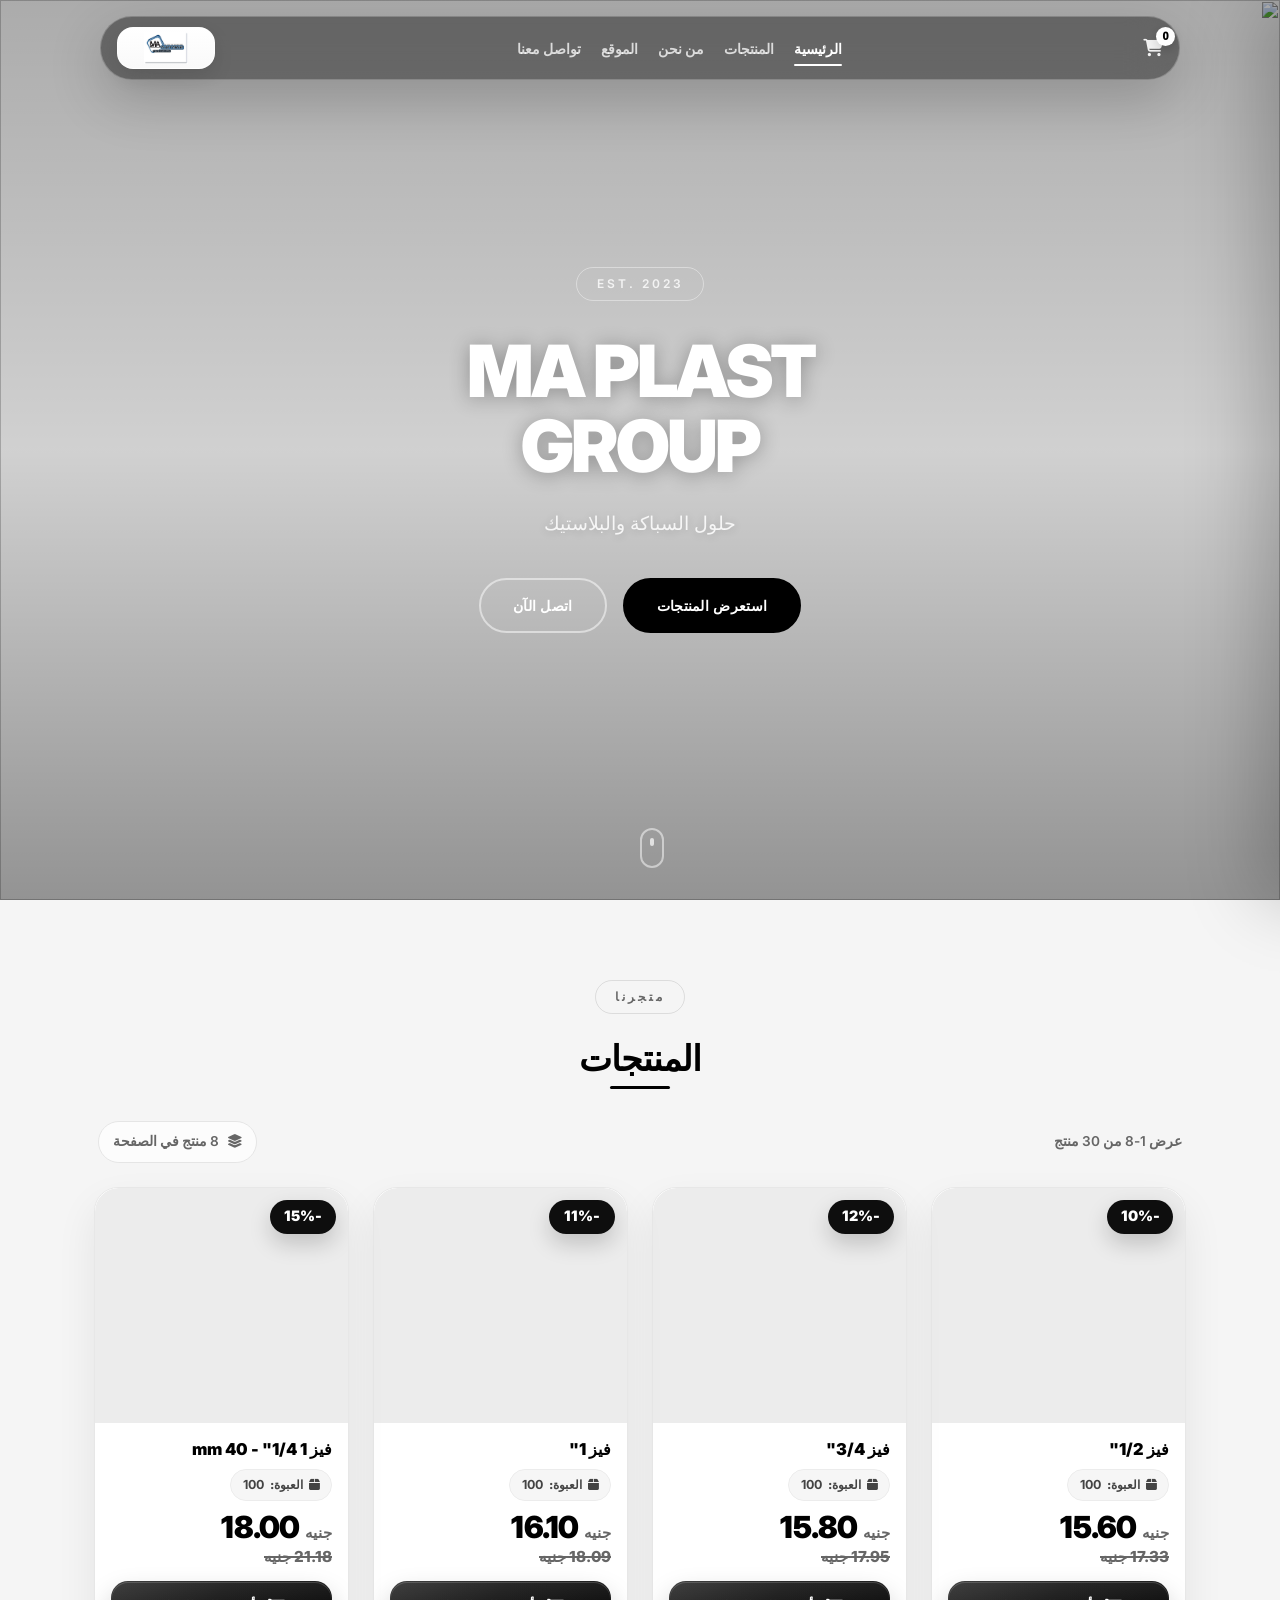
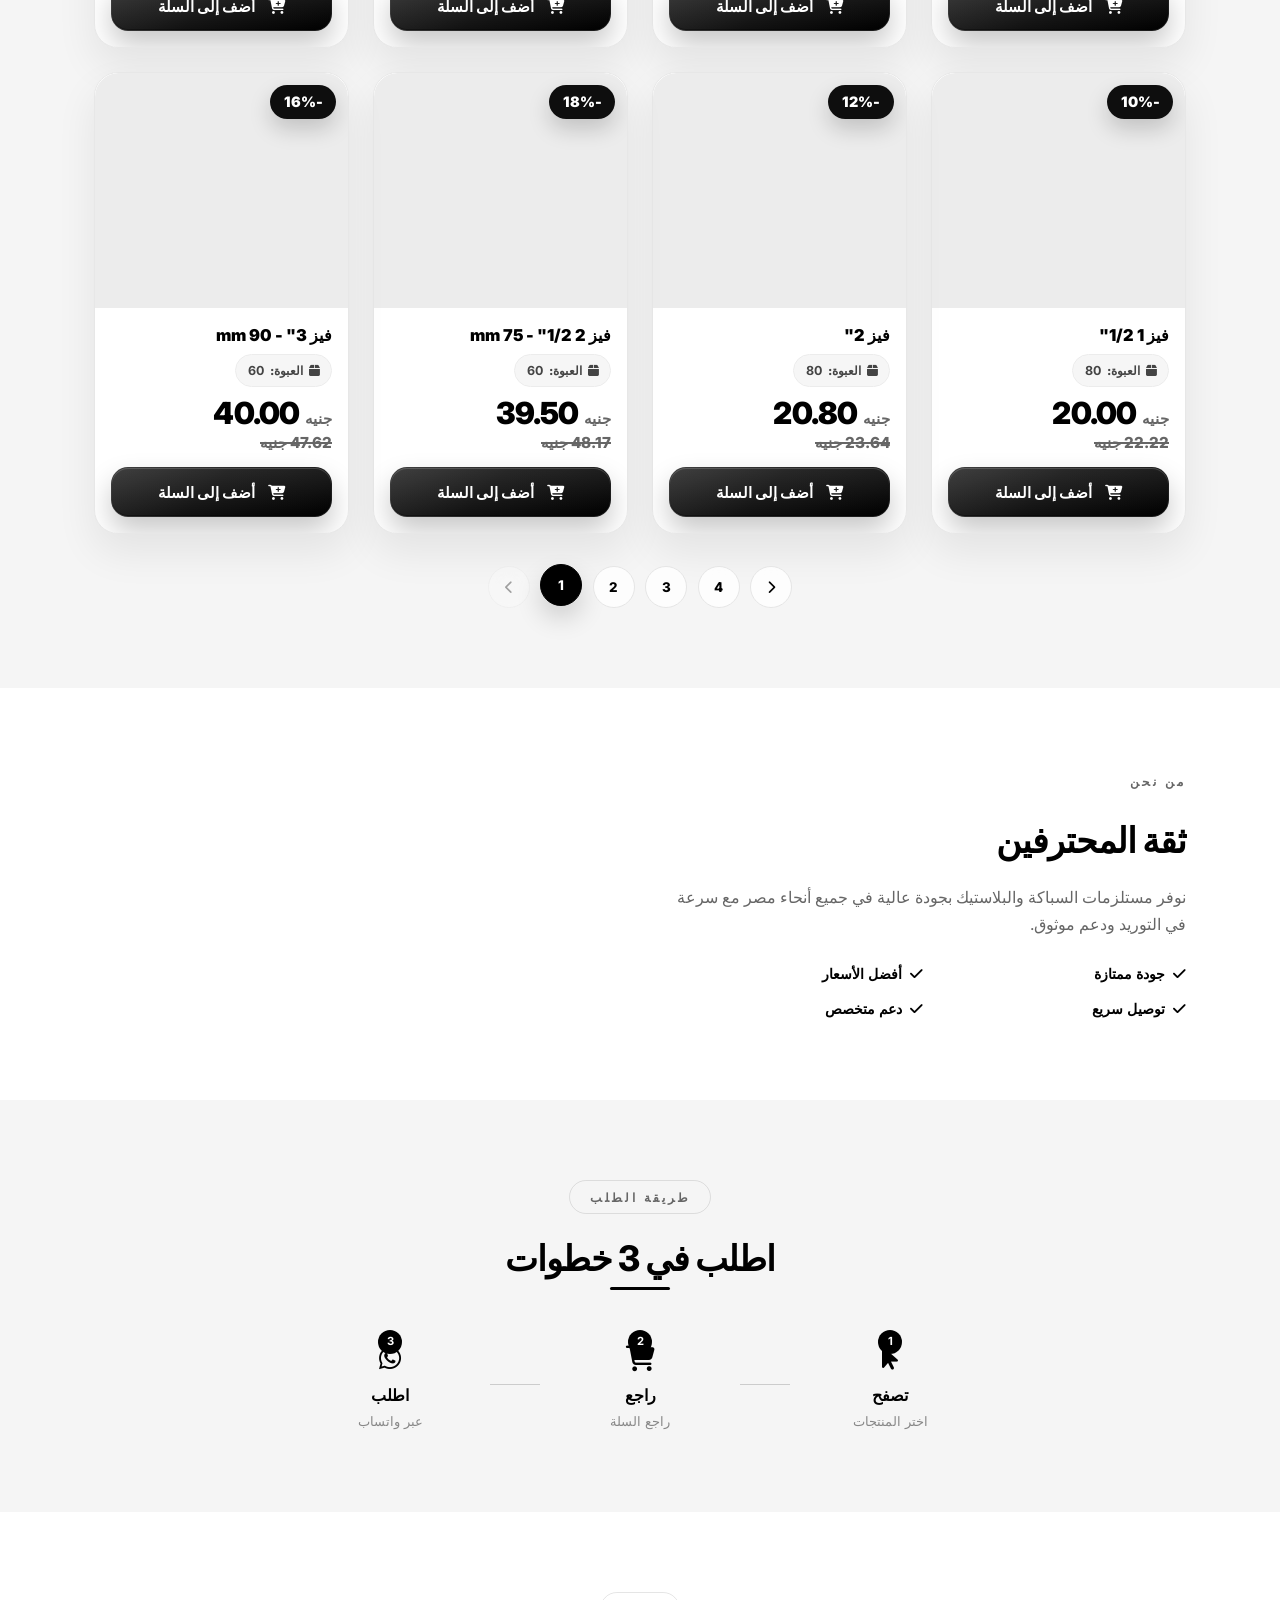
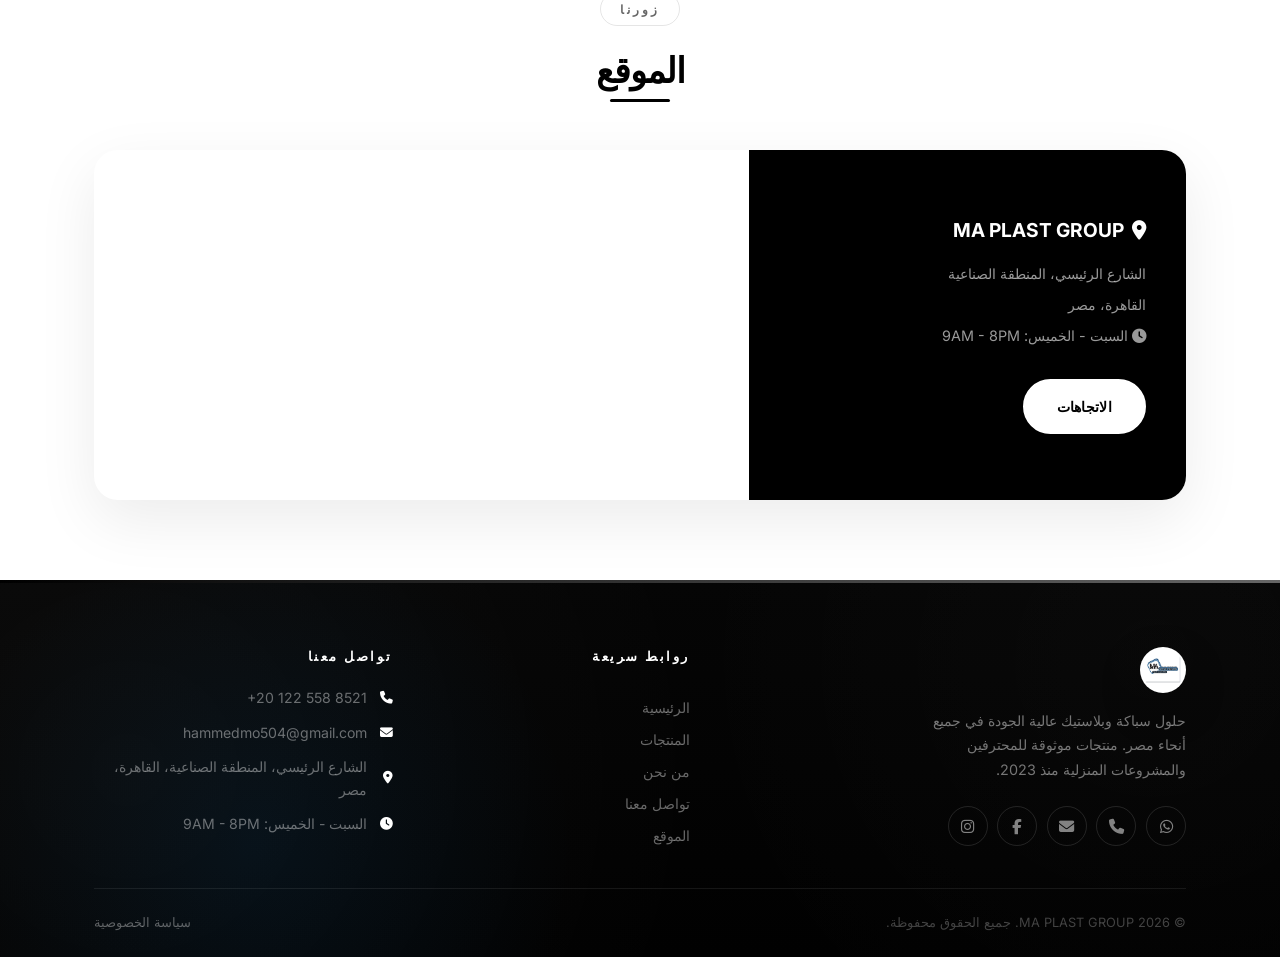
==== index.html @ 8483ed68 "Add files via upload" ====
<!DOCTYPE html>
<html lang="ar" dir="rtl">
<head>
    <meta charset="UTF-8">
    <meta name="viewport" content="width=device-width, initial-scale=1.0">
    <title>MA PLAST GROUP</title>
    <link rel="stylesheet" href="style.css">
    <link rel="manifest" href="manifest.json">
    <meta name="theme-color" content="#000000">
    <meta name="description" content="متجر MA PLAST GROUP لمستلزمات السباكة والبلاستيك. تصفح المنتجات وأرسل طلبك عبر واتساب.">
    <link rel="apple-touch-icon" href="icon-192.png">
    <link rel="stylesheet" href="https://cdnjs.cloudflare.com/ajax/libs/font-awesome/6.4.0/css/all.min.css">
    <link href="https://fonts.googleapis.com/css2?family=Inter:wght@300;400;500;600;700;800;900&display=swap" rel="stylesheet">


    <!-- OneSignal Web Push SDK - custom pre-prompt mode -->
    <script src="https://cdn.onesignal.com/sdks/web/v16/OneSignalSDK.page.js" defer></script>
    <script>
      window.OneSignalDeferred = window.OneSignalDeferred || [];
      OneSignalDeferred.push(async function(OneSignal) {
        await OneSignal.init({
          appId: "a4aee757-dd1f-4247-8ac7-ad5eaee17ea5",
          serviceWorkerPath: "OneSignalSDKWorker.js",
          serviceWorkerUpdaterPath: "OneSignalSDKUpdaterWorker.js",
          serviceWorkerParam: { scope: "/" },
          notifyButton: { enable: false },
          autoResubscribe: true
        });
      });
    </script>

</head>
<body>
    <!-- Liquid Glass Navbar -->
    <nav class="navbar" id="navbar">
        <div class="nav-glass">
            <a href="#home" class="logo brand-logo"><span class="logo-plate"><img src="ma-plast-logo.png" alt="MA PLAST GROUP"></span></a>
            <ul class="nav-links" id="navLinks">
                <li><a href="#home" class="active">الرئيسية</a></li>
                <li><a href="index.html#products" class="">المنتجات</a></li>
                <li><a href="about.html" class="">من نحن</a></li>
                <li><a href="index.html#location" class="">الموقع</a></li>
                <li><a href="contact.html" class="">تواصل معنا</a></li>
            </ul>
            <div class="nav-actions">
                <button type="button" class="cart-toggle" onclick="openCartDirect(event)" title="السلة" aria-label="Open cart">
                    <i class="fas fa-shopping-cart"></i>
                    <span id="cartCountNav">0</span>
                </button>
                <button class="mobile-menu-btn" onclick="toggleMobileMenu()" aria-label="Open menu">
                    <i class="fas fa-bars"></i>
                </button>
            </div>
        </div>
    </nav>


    <!-- Modern Hero -->
    <section class="hero" id="home">
        <div class="hero-bg">
            <img src="https://images.unsplash.com/photo-1585704032915-c3400ca199e7?w=1920&h=1080&fit=crop" alt="">
            <div class="hero-overlay"></div>
        </div>
        <div class="hero-content">
            <span class="hero-tag">EST. 2023</span>
            <h1>MA PLAST<br>GROUP</h1>
            <p>حلول السباكة والبلاستيك</p>
            <div class="hero-buttons">
                <a href="#products" class="btn btn-primary">استعرض المنتجات</a>
                <a href="tel:+201225588521" class="btn btn-outline">اتصل الآن</a>
            </div>
        </div>
        <div class="scroll-hint">
            <div class="mouse">
                <div class="wheel"></div>
            </div>
        </div>
    </section>

    <!-- Products -->
    <section class="products" id="products">
        <div class="container">
            <div class="section-header reveal">
                <span class="label">متجرنا</span>
                <h2>المنتجات</h2>
                <div class="section-divider"></div>
            </div>
            <div class="products-toolbar reveal reveal-delay-1">
                <div class="products-count" id="productsCount">عرض المنتجات</div>
                <div class="products-per-page" id="productsPerPageText"><i class="fas fa-layer-group"></i> منتجات في الصفحة</div>
            </div>
            <div class="products-grid" id="productsGrid"></div>
            <div class="pagination" id="pagination"></div>
        </div>
    </section>

    <!-- About -->
    <section class="about" id="about">
        <div class="container">
            <div class="about-grid">
                <div class="about-text reveal-left">
                    <span class="label">من نحن</span>
                    <h2>ثقة المحترفين</h2>
                    <p>نوفر مستلزمات السباكة والبلاستيك بجودة عالية في جميع أنحاء مصر مع سرعة في التوريد ودعم موثوق.</p>
                    <div class="about-features">
                        <div><i class="fas fa-check"></i>جودة ممتازة</div>
                        <div><i class="fas fa-check"></i>أفضل الأسعار</div>
                        <div><i class="fas fa-check"></i>توصيل سريع</div>
                        <div><i class="fas fa-check"></i>دعم متخصص</div>
                    </div>
                </div>
                <div class="about-img reveal-right">
                    <img src="https://images.unsplash.com/photo-1584622650111-993a426fbf0a?w=600&h=500&fit=crop" alt="">
                </div>
            </div>
        </div>
    </section>

    <!-- Steps -->
    <section class="steps-section">
        <div class="container">
            <div class="section-header reveal">
                <span class="label">طريقة الطلب</span>
                <h2>اطلب في 3 خطوات</h2>
                <div class="section-divider"></div>
            </div>
            <div class="steps">
                <div class="step reveal reveal-delay-1">
                    <div class="step-icon">1</div>
                    <i class="fas fa-mouse-pointer"></i>
                    <h3>تصفح</h3>
                    <p>اختر المنتجات</p>
                </div>
                <div class="step-line reveal"></div>
                <div class="step reveal reveal-delay-2">
                    <div class="step-icon">2</div>
                    <i class="fas fa-shopping-cart"></i>
                    <h3>راجع</h3>
                    <p>راجع السلة</p>
                </div>
                <div class="step-line reveal"></div>
                <div class="step reveal reveal-delay-3">
                    <div class="step-icon">3</div>
                    <i class="fab fa-whatsapp"></i>
                    <h3>اطلب</h3>
                    <p>عبر واتساب</p>
                </div>
            </div>
        </div>
    </section>

    <!-- Location -->
    <section class="location" id="location">
        <div class="container">
            <div class="section-header reveal">
                <span class="label">زورنا</span>
                <h2>الموقع</h2>
                <div class="section-divider"></div>
            </div>
            <div class="location-box reveal-scale">
                <div class="loc-info">
                    <h3><i class="fas fa-map-marker-alt"></i> MA PLAST GROUP</h3>
                    <p>الشارع الرئيسي، المنطقة الصناعية</p>
                    <p>القاهرة، مصر</p>
                    <p><i class="fas fa-clock"></i> السبت - الخميس: 9AM - 8PM</p>
                    <a href="https://www.google.com/maps/search/?api=1&query=Cairo+Egypt" target="_blank" class="btn btn-primary">الاتجاهات</a>
                </div>
                <div class="loc-map">
                    <iframe src="https://www.google.com/maps/embed?pb=!1m18!1m12!1m3!1d3456.0!2d31.2357!3d30.0444!2m3!1f0!2f0!3f0!3m2!1i1024!2i768!4f13.1!3m3!1m2!1s0x0%3A0x0!2zMzDCsDAyJzQwLjAiTiAzMcKwMTQnMDguNSJF!5e0!3m2!1sen!2seg!4v1" width="100%" height="100%" style="border:0;" allowfullscreen="" loading="lazy"></iframe>
                </div>
            </div>
        </div>
    </section>
<!-- Enhanced Footer -->
    <footer class="footer">
        <div class="footer-animated-line"></div>
        <div class="container">
            <div class="footer-grid">
                <div class="footer-brand reveal">
                    <a href="#home" class="logo brand-logo"><span class="logo-plate"><img src="ma-plast-logo.png" alt="MA PLAST GROUP"></span></a>
                    <p>حلول سباكة وبلاستيك عالية الجودة في جميع أنحاء مصر. منتجات موثوقة للمحترفين والمشروعات المنزلية منذ 2023.</p>
                    <div class="footer-social">
                        <a href="https://wa.me/201225588521" target="_blank" aria-label="WhatsApp"><i class="fab fa-whatsapp"></i></a>
                        <a href="tel:+201225588521" aria-label="Phone"><i class="fas fa-phone"></i></a>
                        <a href="mailto:hammedmo504@gmail.com" aria-label="Email"><i class="fas fa-envelope"></i></a>
                        <a href="https://www.facebook.com/maplastgroup" target="_blank" aria-label="Facebook"><i class="fab fa-facebook-f"></i></a>
                        <a href="https://www.instagram.com/maplastgroup" target="_blank" aria-label="Instagram"><i class="fab fa-instagram"></i></a>
                    </div>
</div>
                <div class="footer-links reveal reveal-delay-1">
                    <h4>روابط سريعة</h4>
                    <a href="#home">الرئيسية</a>
                    <a href="#products">المنتجات</a>
                    <a href="about.html">من نحن</a>
                    <a href="contact.html">تواصل معنا</a>
                    <a href="#location">الموقع</a>
                </div>
                <div class="footer-contact reveal reveal-delay-2">
                    <h4>تواصل معنا</h4>
                    <p><i class="fas fa-phone"></i> +20 122 558 8521</p>
                    <p><i class="fas fa-envelope"></i> hammedmo504@gmail.com</p>
                    <p><i class="fas fa-map-marker-alt"></i> الشارع الرئيسي، المنطقة الصناعية، القاهرة، مصر</p>
                    <p><i class="fas fa-clock"></i> السبت - الخميس: 9AM - 8PM</p>
                </div>
            </div>
            <div class="footer-bottom">
                <div class="footer-bottom-links">
                    <p>&copy; 2026 MA PLAST GROUP. جميع الحقوق محفوظة.</p>
                    <a href="privacy.html">سياسة الخصوصية</a>
                </div>
            </div>
        </div>
    </footer>

    <!-- Cart -->
    <aside class="cart-sidebar" id="cartSidebar">
        <div class="cart-header">
            <h3><i class="fas fa-shopping-cart"></i> السلة</h3>
            <button class="close-cart" onclick="toggleCart()"><i class="fas fa-times"></i></button>
        </div>
        <div class="cart-items" id="cartItems">
            <div class="cart-empty">
                <i class="fas fa-shopping-basket"></i>
                <p>السلة فارغة</p>
                <a href="#products" class="btn btn-primary btn-sm" onclick="toggleCart()">ابدأ التسوق</a>
            </div>
        </div>
        <div class="cart-footer">
            <div class="cart-total"><span>الإجمالي</span><span id="totalPrice">0.00 جنيه</span></div>
            <button class="btn btn-whatsapp" onclick="sendWhatsAppOrder()" id="whatsappBtn" disabled>
                <i class="fab fa-whatsapp"></i> إرسال الطلب
            </button>
        </div>
    </aside>

    <div class="cart-overlay" id="cartOverlay" onclick="toggleCart()"></div>
    <div class="mobile-overlay" id="mobileOverlay" onclick="toggleMobileMenu()"></div>
    <div class="toast" id="toast"><i class="fas fa-check-circle"></i><span id="toastMessage">تمت الإضافة!</span></div>

    <script src="script.js"></script>
    <button id="installAppBtn" class="install-app-btn" style="display:none;">
        <i class="fas fa-download"></i> تثبيت التطبيق
    </button>

    <script>
        if ('serviceWorker' in navigator) {
            window.addEventListener('load', () => {
                navigator.serviceWorker.register('service-worker.js');
            });
        }

        let deferredInstallPrompt;
        const installAppBtn = document.getElementById('installAppBtn');

        window.addEventListener('beforeinstallprompt', (event) => {
            event.preventDefault();
            deferredInstallPrompt = event;
            installAppBtn.style.display = 'inline-flex';
        });

        installAppBtn.addEventListener('click', async () => {
            if (!deferredInstallPrompt) return;
            deferredInstallPrompt.prompt();
            await deferredInstallPrompt.userChoice;
            deferredInstallPrompt = null;
            installAppBtn.style.display = 'none';
        });
    </script>
    <iframe name="newsletterFrame" id="newsletterFrame" style="display:none;"></iframe>
</body>
</html>
---- style.css ----
/* ===== Font ===== */
@import url('https://fonts.googleapis.com/css2?family=Inter:wght@300;400;500;600;700;800;900&display=swap');

/* ===== Reset ===== */
* { margin: 0; padding: 0; box-sizing: border-box; }
html { scroll-behavior: smooth; }

body {
    font-family: 'Inter', sans-serif;
    background: #f5f5f5;
    color: #111;
    line-height: 1.6;
    overflow-x: hidden;
}

a { text-decoration: none; color: inherit; }
img { max-width: 100%; display: block; }

.container {
    max-width: 1140px;
    margin: 0 auto;
    padding: 0 1.5rem;
}

/* ===== Buttons - 40px radius ===== */
.btn {
    display: inline-flex;
    align-items: center;
    justify-content: center;
    gap: 0.5rem;
    padding: 0.875rem 2rem;
    border-radius: 40px;
    font-weight: 600;
    font-size: 0.9rem;
    cursor: pointer;
    transition: all 0.3s cubic-bezier(0.4, 0, 0.2, 1);
    border: 2px solid transparent;
    font-family: 'Inter', sans-serif;
    letter-spacing: 0.3px;
}

.btn-primary {
    background: #000;
    color: #fff;
    border-color: #000;
}
.btn-primary:hover {
    background: transparent;
    color: #000;
    transform: translateY(-3px);
    box-shadow: 0 10px 30px rgba(0,0,0,0.15);
}

.btn-outline {
    background: transparent;
    color: #fff;
    border-color: rgba(255,255,255,0.5);
}
.btn-outline:hover {
    background: #fff;
    color: #000;
    border-color: #fff;
    transform: translateY(-3px);
    box-shadow: 0 10px 30px rgba(0,0,0,0.15);
}

.btn-whatsapp {
    background: #000;
    color: #fff;
    border-color: #000;
}
.btn-whatsapp:hover {
    background: transparent;
    color: #000;
    transform: translateY(-3px);
    box-shadow: 0 10px 30px rgba(0,0,0,0.15);
}

.btn-sm { padding: 0.6rem 1.5rem; font-size: 0.85rem; }

/* ===== Section Header ===== */
.section-header {
    text-align: center;
    margin-bottom: 3rem;
}

.label {
    display: inline-block;
    color: #666;
    font-size: 0.75rem;
    font-weight: 700;
    text-transform: uppercase;
    letter-spacing: 3px;
    margin-bottom: 0.75rem;
}

.section-header h2 {
    font-size: 2.2rem;
    font-weight: 800;
    color: #000;
    letter-spacing: -1px;
}

/* ===== Liquid Glass Navbar ===== */
.navbar {
    position: fixed;
    top: 1rem;
    left: 50%;
    transform: translateX(-50%);
    z-index: 1000;
    width: auto;
    min-width: 320px;
}

.nav-glass {
    display: flex;
    align-items: center;
    justify-content: space-between;
    gap: 2rem;
    padding: 0.75rem 1.5rem;
    background: rgba(255, 255, 255, 0.08);
    backdrop-filter: blur(20px) saturate(180%);
    -webkit-backdrop-filter: blur(20px) saturate(180%);
    border: 1px solid rgba(255, 255, 255, 0.15);
    border-radius: 50px;
    box-shadow: 0 4px 30px rgba(0, 0, 0, 0.1);
    transition: all 0.3s ease;
}

.navbar.scrolled .nav-glass {
    background: rgba(255, 255, 255, 0.85);
    backdrop-filter: blur(20px) saturate(180%);
    border-color: rgba(0, 0, 0, 0.08);
    box-shadow: 0 4px 30px rgba(0, 0, 0, 0.08);
}

.navbar.scrolled .logo,
.navbar.scrolled .nav-links a,
.navbar.scrolled .cart-toggle,
.navbar.scrolled .mobile-menu-btn {
    color: #000;
}

.navbar.scrolled .cart-count {
    background: #000;
    color: #fff;
}

.logo {
    display: flex;
    align-items: center;
    gap: 0.6rem;
    font-size: 0.95rem;
    font-weight: 800;
    color: #fff;
    white-space: nowrap;
    transition: color 0.3s;
}

.logo i {
    font-size: 1.1rem;
    transition: color 0.3s;
}

.nav-links {
    display: flex;
    gap: 1.5rem;
    list-style: none;
}

.nav-links a {
    color: rgba(255,255,255,0.7);
    font-size: 0.82rem;
    font-weight: 500;
    transition: all 0.2s;
    position: relative;
    white-space: nowrap;
}

.nav-links a:hover,
.nav-links a.active {
    color: #fff;
}

.navbar.scrolled .nav-links a {
    color: rgba(0,0,0,0.6);
}

.navbar.scrolled .nav-links a:hover,
.navbar.scrolled .nav-links a.active {
    color: #000;
}

.nav-actions {
    display: flex;
    align-items: center;
    gap: 1rem;
}

.cart-toggle {
    position: relative;
    cursor: pointer;
    color: #fff;
    font-size: 1rem;
    transition: all 0.2s;
}

.cart-toggle:hover {
    transform: scale(1.1);
}

.cart-count {
    position: absolute;
    top: -6px; right: -8px;
    background: #fff;
    color: #000;
    font-size: 0.6rem;
    font-weight: 800;
    width: 17px; height: 17px;
    border-radius: 50%;
    display: flex;
    align-items: center;
    justify-content: center;
}

.navbar.scrolled .cart-count {
    background: #000;
    color: #fff;
}

.mobile-menu-btn {
    display: none;
    background: none;
    border: none;
    color: #fff;
    font-size: 1.1rem;
    cursor: pointer;
    transition: color 0.3s;
}

/* ===== Hero - Normal Colors ===== */
.hero {
    position: relative;
    min-height: 100vh;
    display: flex;
    align-items: center;
    justify-content: center;
    text-align: center;
    overflow: hidden;
}

.hero-bg {
    position: absolute;
    top: 0; left: 0;
    width: 100%; height: 100%;
    z-index: 0;
}

.hero-bg img {
    width: 100%; height: 100%;
    object-fit: cover;
    animation: slowZoom 25s ease-in-out infinite alternate;
}

@keyframes slowZoom {
    0% { transform: scale(1); }
    100% { transform: scale(1.1); }
}

.hero-overlay {
    position: absolute;
    top: 0; left: 0;
    width: 100%; height: 100%;
    background: linear-gradient(to bottom, rgba(0,0,0,0.3) 0%, rgba(0,0,0,0.15) 50%, rgba(0,0,0,0.4) 100%);
    z-index: 1;
}

.hero-content {
    position: relative;
    z-index: 2;
    max-width: 700px;
    padding: 0 1.5rem;
    animation: fadeUp 1.2s ease;
}

@keyframes fadeUp {
    from { opacity: 0; transform: translateY(40px); }
    to { opacity: 1; transform: translateY(0); }
}

.hero-tag {
    display: inline-block;
    border: 1px solid rgba(255,255,255,0.4);
    color: rgba(255,255,255,0.8);
    padding: 0.4rem 1.2rem;
    border-radius: 40px;
    font-size: 0.75rem;
    font-weight: 600;
    letter-spacing: 3px;
    text-transform: uppercase;
    margin-bottom: 2rem;
    animation: fadeUp 1.2s ease 0.2s both;
}

.hero h1 {
    font-size: 4.5rem;
    font-weight: 900;
    line-height: 1.05;
    margin-bottom: 1.5rem;
    letter-spacing: -3px;
    color: #fff;
    animation: fadeUp 1.2s ease 0.4s both;
    text-shadow: 0 2px 20px rgba(0,0,0,0.3);
}

.hero p {
    font-size: 1.2rem;
    color: rgba(255,255,255,0.85);
    margin-bottom: 2.5rem;
    font-weight: 400;
    animation: fadeUp 1.2s ease 0.6s both;
    text-shadow: 0 1px 10px rgba(0,0,0,0.2);
}

.hero-buttons {
    display: flex;
    gap: 1rem;
    justify-content: center;
    flex-wrap: wrap;
    animation: fadeUp 1.2s ease 0.8s both;
}

/* Scroll hint */
.scroll-hint {
    position: absolute;
    bottom: 2rem;
    left: 50%;
    transform: translateX(-50%);
    z-index: 2;
    animation: fadeUp 1.2s ease 1s both;
}

.mouse {
    width: 24px;
    height: 40px;
    border: 2px solid rgba(255,255,255,0.5);
    border-radius: 12px;
    position: relative;
}

.wheel {
    width: 4px;
    height: 8px;
    background: rgba(255,255,255,0.7);
    border-radius: 2px;
    position: absolute;
    top: 8px;
    left: 50%;
    transform: translateX(-50%);
    animation: scrollWheel 2s ease infinite;
}

@keyframes scrollWheel {
    0% { top: 8px; opacity: 1; }
    100% { top: 20px; opacity: 0; }
}

/* ===== Products ===== */
.products {
    padding: 5rem 0;
    background: #f5f5f5;
}

.products-grid {
    display: grid;
    grid-template-columns: repeat(4, 1fr);
    gap: 1.5rem;
}

.product-card {
    background: #fff;
    border-radius: 20px;
    overflow: hidden;
    border: 1px solid #e5e5e5;
    transition: all 0.4s cubic-bezier(0.4, 0, 0.2, 1);
}

.product-card:hover {
    transform: translateY(-8px);
    box-shadow: 0 20px 50px rgba(0,0,0,0.1);
    border-color: #000;
}

.product-card:hover .product-image img {
    transform: scale(1.08);
}

.product-image {
    height: 180px;
    overflow: hidden;
    background: #eee;
}

.product-image img {
    width: 100%; height: 100%;
    object-fit: cover;
    transition: transform 0.6s ease;
}

.product-info {
    padding: 1.25rem;
}

.product-name {
    font-size: 0.9rem;
    font-weight: 700;
    color: #000;
    margin-bottom: 0.3rem;
}

.product-price {
    font-size: 1.1rem;
    font-weight: 800;
    color: #000;
    margin-bottom: 1rem;
}

.add-to-cart {
    width: 100%;
    background: #000;
    color: #fff;
    border: 2px solid #000;
    padding: 0.7rem;
    border-radius: 40px;
    font-size: 0.85rem;
    font-weight: 600;
    cursor: pointer;
    transition: all 0.3s ease;
    display: flex;
    align-items: center;
    justify-content: center;
    gap: 0.4rem;
    font-family: 'Inter', sans-serif;
}

.add-to-cart:hover {
    background: transparent;
    color: #000;
    transform: scale(1.02);
}


/* ===== Products Toolbar & Pagination ===== */
.products-toolbar {
    display: flex;
    align-items: center;
    justify-content: space-between;
    gap: 1rem;
    margin: -1rem 0 1.5rem;
    padding: 0 0.25rem;
}

.products-count,
.products-per-page {
    font-size: 0.85rem;
    color: #666;
    font-weight: 600;
}

.products-per-page {
    display: inline-flex;
    align-items: center;
    gap: 0.45rem;
    background: rgba(255,255,255,0.7);
    border: 1px solid #e5e5e5;
    border-radius: 40px;
    padding: 0.55rem 0.9rem;
    backdrop-filter: blur(14px);
    -webkit-backdrop-filter: blur(14px);
}

.pagination {
    display: flex;
    align-items: center;
    justify-content: center;
    gap: 0.45rem;
    margin-top: 2rem;
    flex-wrap: wrap;
}

.page-btn {
    min-width: 42px;
    height: 42px;
    padding: 0 0.85rem;
    border-radius: 40px;
    border: 1px solid #e5e5e5;
    background: rgba(255,255,255,0.78);
    color: #000;
    font-family: 'Inter', sans-serif;
    font-weight: 800;
    cursor: pointer;
    transition: all 0.25s ease;
    backdrop-filter: blur(14px);
    -webkit-backdrop-filter: blur(14px);
}

.page-btn:hover:not(:disabled),
.page-btn.active {
    background: #000;
    color: #fff;
    border-color: #000;
    transform: translateY(-2px);
    box-shadow: 0 8px 24px rgba(0,0,0,0.12);
}

.page-btn:disabled {
    opacity: 0.35;
    cursor: not-allowed;
}

.page-dots {
    color: #888;
    font-weight: 800;
    padding: 0 0.2rem;
}

/* ===== About ===== */
.about {
    padding: 5rem 0;
    background: #fff;
}

.about-grid {
    display: grid;
    grid-template-columns: 1fr 1fr;
    gap: 4rem;
    align-items: center;
}

.about-text h2 {
    font-size: 2.2rem;
    font-weight: 800;
    color: #000;
    margin: 0.5rem 0 1rem;
    letter-spacing: -1px;
}

.about-text > p {
    color: #666;
    margin-bottom: 1.5rem;
    line-height: 1.7;
}

.about-features {
    display: grid;
    grid-template-columns: 1fr 1fr;
    gap: 0.75rem;
}

.about-features div {
    display: flex;
    align-items: center;
    gap: 0.5rem;
    font-size: 0.9rem;
    font-weight: 600;
    color: #000;
}

.about-features i {
    color: #000;
    font-size: 0.9rem;
}

.about-img {
    border-radius: 24px;
    overflow: hidden;
    box-shadow: 0 30px 60px rgba(0,0,0,0.12);
}

.about-img img {
    width: 100%;
    transition: transform 0.5s ease;
}

.about-img:hover img {
    transform: scale(1.03);
}

/* ===== Steps ===== */
.steps-section {
    padding: 5rem 0;
    background: #f5f5f5;
}

.steps {
    display: flex;
    align-items: center;
    justify-content: center;
    gap: 0;
    max-width: 700px;
    margin: 0 auto;
}

.step {
    text-align: center;
    flex: 1;
    position: relative;
}

.step-icon {
    position: absolute;
    top: -8px;
    left: 50%;
    transform: translateX(-50%);
    width: 24px; height: 24px;
    background: #000;
    color: #fff;
    border-radius: 50%;
    display: flex;
    align-items: center;
    justify-content: center;
    font-size: 0.7rem;
    font-weight: 700;
}

.step > i {
    font-size: 1.6rem;
    color: #000;
    margin: 0.5rem 0 0.75rem;
    display: block;
}

.step h3 {
    font-size: 1rem;
    font-weight: 700;
    color: #000;
    margin-bottom: 0.2rem;
}

.step p {
    font-size: 0.8rem;
    color: #888;
}

.step-line {
    width: 50px;
    height: 1px;
    background: #ccc;
    flex-shrink: 0;
}

/* ===== Location ===== */
.location {
    padding: 5rem 0;
    background: #fff;
}

.location-box {
    display: grid;
    grid-template-columns: 1fr 1.5fr;
    gap: 0;
    border-radius: 24px;
    overflow: hidden;
    box-shadow: 0 20px 60px rgba(0,0,0,0.08);
}

.loc-info {
    background: #000;
    color: #fff;
    padding: 2.5rem;
    display: flex;
    flex-direction: column;
    justify-content: center;
}

.loc-info h3 {
    font-size: 1.2rem;
    font-weight: 700;
    margin-bottom: 1rem;
    display: flex;
    align-items: center;
    gap: 0.5rem;
}

.loc-info h3 i {
    color: #fff;
}

.loc-info p {
    color: rgba(255,255,255,0.6);
    margin-bottom: 0.5rem;
    font-size: 0.9rem;
}

.loc-info .btn {
    margin-top: 1.5rem;
    align-self: flex-start;
    background: #fff;
    color: #000;
    border-color: #fff;
}

.loc-info .btn:hover {
    background: transparent;
    color: #fff;
}

.loc-map {
    min-height: 350px;
}

.loc-map iframe {
    width: 100%; height: 100%;
    min-height: 350px;
    border: none;
    display: block;
}

/* ===== Enhanced Contact ===== */
.contact {
    padding: 5rem 0;
    background: #f5f5f5;
}

.contact-grid {
    display: grid;
    grid-template-columns: 1.2fr 1fr;
    gap: 2rem;
    align-items: stretch;
}

/* Contact Info Card */
.contact-info-card {
    background: #fff;
    border-radius: 24px;
    padding: 2.5rem;
    border: 1px solid #e5e5e5;
}

.contact-info-card h3 {
    font-size: 1.4rem;
    font-weight: 800;
    color: #000;
    margin-bottom: 0.5rem;
}

.contact-info-card > p {
    color: #666;
    font-size: 0.95rem;
    margin-bottom: 2rem;
}

.contact-details {
    display: flex;
    flex-direction: column;
    gap: 0.75rem;
}

.contact-detail {
    display: flex;
    align-items: center;
    gap: 1rem;
    padding: 1rem 1.25rem;
    background: #f5f5f5;
    border-radius: 16px;
    border: 1px solid transparent;
    transition: all 0.25s ease;
}

.contact-detail:hover {
    border-color: #000;
    background: #fff;
    transform: translateX(4px);
    box-shadow: 0 4px 15px rgba(0,0,0,0.05);
}

.cd-icon {
    width: 44px; height: 44px;
    background: #000;
    border-radius: 12px;
    display: flex;
    align-items: center;
    justify-content: center;
    color: #fff;
    font-size: 1rem;
    flex-shrink: 0;
}

.cd-text {
    display: flex;
    flex-direction: column;
}

.cd-label {
    font-size: 0.75rem;
    color: #888;
    font-weight: 500;
    text-transform: uppercase;
    letter-spacing: 1px;
}

.cd-value {
    font-size: 0.95rem;
    color: #000;
    font-weight: 600;
}

/* Action Cards */
.contact-action-cards {
    display: flex;
    flex-direction: column;
    gap: 1rem;
}

.action-card {
    background: #fff;
    border-radius: 24px;
    padding: 2rem;
    border: 1px solid #e5e5e5;
    text-align: center;
    transition: all 0.3s ease;
    flex: 1;
    display: flex;
    flex-direction: column;
    align-items: center;
    justify-content: center;
}

.action-card:hover {
    border-color: #000;
    transform: translateY(-4px);
    box-shadow: 0 12px 30px rgba(0,0,0,0.08);
}

.ac-icon {
    width: 56px; height: 56px;
    background: #000;
    border-radius: 16px;
    display: flex;
    align-items: center;
    justify-content: center;
    color: #fff;
    font-size: 1.5rem;
    margin-bottom: 1rem;
}

.whatsapp-card .ac-icon {
    background: #25d366;
}

.call-card .ac-icon {
    background: #000;
}

.action-card h4 {
    font-size: 1.1rem;
    font-weight: 700;
    color: #000;
    margin-bottom: 0.4rem;
}

.action-card p {
    color: #888;
    font-size: 0.85rem;
    margin-bottom: 1.25rem;
}

.action-card .btn {
    width: 100%;
}


/* ===== Standalone Pages ===== */
.page-hero {
    min-height: 48vh;
    display: flex;
    align-items: center;
    justify-content: center;
    text-align: center;
    color: #fff;
    background: #000;
    position: relative;
    overflow: hidden;
}

.page-hero::before {
    content: '';
    position: absolute;
    inset: 0;
    background: radial-gradient(circle at 25% 25%, rgba(255,255,255,0.14), transparent 35%),
                radial-gradient(circle at 80% 70%, rgba(255,255,255,0.08), transparent 35%);
}

.page-hero-content {
    position: relative;
    z-index: 1;
    max-width: 760px;
    padding: 8rem 1.5rem 3rem;
}

.page-hero h1 {
    font-size: 3.4rem;
    font-weight: 900;
    letter-spacing: -2px;
    margin-bottom: 1rem;
}

.page-hero p {
    color: rgba(255,255,255,0.68);
    font-size: 1.05rem;
}

.page-section {
    padding: 5rem 0;
}

.about-page-grid,
.contact-page-grid {
    display: grid;
    grid-template-columns: 1fr 1fr;
    gap: 2rem;
    align-items: stretch;
}

.page-card {
    background: #fff;
    border: 1px solid #e5e5e5;
    border-radius: 28px;
    padding: 2.5rem;
    box-shadow: 0 20px 60px rgba(0,0,0,0.05);
}

.page-card h2,
.page-card h3 {
    color: #000;
    margin-bottom: 1rem;
    letter-spacing: -0.5px;
}

.page-card p {
    color: #666;
    margin-bottom: 1rem;
}

.page-list {
    display: grid;
    gap: 0.8rem;
    margin-top: 1.2rem;
}

.page-list div,
.page-list a {
    display: flex;
    align-items: center;
    gap: 0.75rem;
    background: #f5f5f5;
    border: 1px solid #eee;
    border-radius: 16px;
    padding: 1rem;
    font-weight: 700;
    color: #000;
}

.page-list i {
    width: 38px;
    height: 38px;
    border-radius: 12px;
    background: #000;
    color: #fff;
    display: inline-flex;
    align-items: center;
    justify-content: center;
    flex-shrink: 0;
}

.page-image {
    min-height: 100%;
    border-radius: 28px;
    overflow: hidden;
    box-shadow: 0 20px 60px rgba(0,0,0,0.12);
}

.page-image img {
    width: 100%;
    height: 100%;
    object-fit: cover;
}

@media (max-width: 768px) {
    .page-hero h1 { font-size: 2.4rem; }
    .about-page-grid,
    .contact-page-grid { grid-template-columns: 1fr; }
    .page-card { padding: 1.5rem; }
}

/* ============================================================
   ENHANCED FOOTER WITH ANIMATED LINE
   ============================================================ */

/* ===== Animated Gradient Line ===== */
.footer-animated-line {
    position: relative;
    width: 100%;
    height: 3px;
    overflow: hidden;
    background: linear-gradient(90deg, #000, #333, #666, #999, #666, #333, #000);
    background-size: 300% 100%;
    animation: gradientFlow 4s ease infinite;
}

@keyframes gradientFlow {
    0% { background-position: 0% 50%; }
    50% { background-position: 100% 50%; }
    100% { background-position: 0% 50%; }
}

/* Secondary shimmer effect overlay */
.footer-animated-line::after {
    content: '';
    position: absolute;
    top: 0;
    left: -100%;
    width: 50%;
    height: 100%;
    background: linear-gradient(90deg, transparent, rgba(255,255,255,0.6), transparent);
    animation: shimmerSlide 3s ease-in-out infinite;
}

@keyframes shimmerSlide {
    0% { left: -50%; }
    100% { left: 150%; }
}

/* ===== Enhanced Footer ===== */
.footer {
    background: #000;
    color: #fff;
    padding: 0 0 0;
    position: relative;
    overflow: hidden;
}

/* Subtle background pattern */
.footer::before {
    content: '';
    position: absolute;
    inset: 3px 0 0;
    background:
        radial-gradient(circle at 10% 50%, rgba(255,255,255,0.03) 0%, transparent 50%),
        radial-gradient(circle at 90% 20%, rgba(255,255,255,0.02) 0%, transparent 40%);
    pointer-events: none;
}

.footer-grid {
    display: grid;
    grid-template-columns: 2fr 1fr 1.5fr;
    gap: 3rem;
    padding: 4rem 0 2.5rem;
    position: relative;
    z-index: 1;
}

/* Brand column */
.footer-brand .logo {
    color: #fff;
    margin-bottom: 1rem;
    font-size: 1.1rem;
}

.footer-brand p {
    color: rgba(255,255,255,0.45);
    font-size: 0.9rem;
    line-height: 1.7;
    margin-bottom: 1.5rem;
    max-width: 280px;
}

/* Social icons */
.footer-social {
    display: flex;
    gap: 0.6rem;
    margin-top: 1rem;
}

.footer-social a {
    width: 40px;
    height: 40px;
    border-radius: 50%;
    border: 1px solid rgba(255,255,255,0.12);
    display: flex;
    align-items: center;
    justify-content: center;
    color: rgba(255,255,255,0.5);
    font-size: 0.95rem;
    transition: all 0.3s ease;
    position: relative;
    overflow: hidden;
}

.footer-social a::before {
    content: '';
    position: absolute;
    inset: 0;
    background: #fff;
    border-radius: 50%;
    transform: scale(0);
    transition: transform 0.3s ease;
}

.footer-social a:hover::before {
    transform: scale(1);
}

.footer-social a:hover {
    color: #000;
    border-color: #fff;
    transform: translateY(-3px);
}

.footer-social a i {
    position: relative;
    z-index: 1;
}

/* Links column */
.footer-links h4 {
    font-size: 0.8rem;
    font-weight: 700;
    margin-bottom: 1.25rem;
    color: #fff;
    text-transform: uppercase;
    letter-spacing: 2.5px;
}

.footer-links {
    display: flex;
    flex-direction: column;
    gap: 0.6rem;
}

.footer-links a {
    color: rgba(255,255,255,0.4);
    font-size: 0.88rem;
    transition: all 0.25s ease;
    position: relative;
    padding-left: 0;
}

.footer-links a::before {
    content: '';
    position: absolute;
    left: -12px;
    top: 50%;
    transform: translateY(-50%);
    width: 0;
    height: 0;
    border-radius: 50%;
    background: #fff;
    transition: all 0.25s ease;
    opacity: 0;
}

.footer-links a:hover {
    color: #fff;
    padding-left: 14px;
}

.footer-links a:hover::before {
    left: 0;
    width: 5px;
    height: 5px;
    opacity: 1;
}

/* Contact column */
.footer-contact h4 {
    font-size: 0.8rem;
    font-weight: 700;
    margin-bottom: 1.25rem;
    color: #fff;
    text-transform: uppercase;
    letter-spacing: 2.5px;
}

.footer-contact p {
    color: rgba(255,255,255,0.4);
    font-size: 0.88rem;
    margin-bottom: 0.75rem;
    display: flex;
    align-items: center;
    gap: 0.6rem;
    transition: color 0.25s ease;
}

.footer-contact p:hover {
    color: rgba(255,255,255,0.7);
}

.footer-contact i {
    color: #fff;
    width: 16px;
    font-size: 0.8rem;
    flex-shrink: 0;
}

/* Newsletter signup in footer */
.footer-newsletter {
    margin-top: 1.25rem;
}

.footer-newsletter p {
    color: rgba(255,255,255,0.4);
    font-size: 0.8rem;
    margin-bottom: 0.6rem;
}

.footer-newsletter-form {
    display: flex;
    gap: 0.5rem;
}

.footer-newsletter-form input {
    flex: 1;
    padding: 0.6rem 1rem;
    border-radius: 40px;
    border: 1px solid rgba(255,255,255,0.15);
    background: rgba(255,255,255,0.06);
    color: #fff;
    font-family: 'Inter', sans-serif;
    font-size: 0.85rem;
    outline: none;
    transition: all 0.25s ease;
}

.footer-newsletter-form input::placeholder {
    color: rgba(255,255,255,0.3);
}

.footer-newsletter-form input:focus {
    border-color: rgba(255,255,255,0.35);
    background: rgba(255,255,255,0.1);
}

.footer-newsletter-form button {
    padding: 0.6rem 1.2rem;
    border-radius: 40px;
    border: none;
    background: #fff;
    color: #000;
    font-family: 'Inter', sans-serif;
    font-weight: 700;
    font-size: 0.8rem;
    cursor: pointer;
    transition: all 0.25s ease;
    white-space: nowrap;
}

.footer-newsletter-form button:hover {
    background: rgba(255,255,255,0.85);
    transform: scale(1.05);
}

/* Footer bottom */
.footer-bottom {
    position: relative;
    z-index: 1;
    padding: 1.5rem 0;
    border-top: 1px solid rgba(255,255,255,0.08);
}

.footer-bottom-links {
    display: flex;
    justify-content: space-between;
    align-items: center;
    flex-wrap: wrap;
    gap: 1rem;
}

.footer-bottom-links p {
    color: rgba(255,255,255,0.25);
    font-size: 0.8rem;
}

.footer-bottom-links a {
    color: rgba(255,255,255,0.35);
    font-size: 0.8rem;
    transition: color 0.2s;
}

.footer-bottom-links a:hover {
    color: #fff;
}

/* ============================================================
   NOTIFICATION SYSTEM (SHEIN-STYLE)
   ============================================================ */

/* ===== Notification Bell ===== */
.notification-toggle {
    position: relative;
    cursor: pointer;
    color: #fff;
    font-size: 1.05rem;
    transition: all 0.2s;
    background: none;
    border: none;
    padding: 0.25rem;
    display: flex;
    align-items: center;
    justify-content: center;
}

.notification-toggle:hover {
    transform: scale(1.1);
}

.notification-toggle.has-unread .notification-bell-icon {
    animation: bellSwing 2s ease-in-out infinite;
}

@keyframes bellSwing {
    0%, 100% { transform: rotate(0deg); }
    10% { transform: rotate(12deg); }
    20% { transform: rotate(-10deg); }
    30% { transform: rotate(6deg); }
    40% { transform: rotate(-4deg); }
    50% { transform: rotate(0deg); }
}

.notification-count {
    position: absolute;
    top: -4px;
    right: -6px;
    background: #ff3b30;
    color: #fff;
    font-size: 0.55rem;
    font-weight: 800;
    width: 16px;
    height: 16px;
    border-radius: 50%;
    display: flex;
    align-items: center;
    justify-content: center;
    border: 2px solid transparent;
    transition: all 0.3s ease;
}

.navbar.scrolled .notification-count {
    border-color: rgba(0,0,0,0.08);
}

/* ===== Notification Panel ===== */
.notification-panel {
    position: fixed;
    top: 5.5rem;
    right: -420px;
    width: 400px;
    max-width: calc(100vw - 2rem);
    max-height: calc(100dvh - 7rem);
    background: rgba(255, 255, 255, 0.92);
    backdrop-filter: blur(30px) saturate(180%);
    -webkit-backdrop-filter: blur(30px) saturate(180%);
    border: 1px solid rgba(0, 0, 0, 0.06);
    border-radius: 24px;
    box-shadow: 0 20px 60px rgba(0, 0, 0, 0.15);
    z-index: 999;
    transition: right 0.4s cubic-bezier(0.4, 0, 0.2, 1);
    overflow: hidden;
    display: flex;
    flex-direction: column;
}

.notification-panel.active {
    right: 1rem;
}

.notification-panel-header {
    display: flex;
    align-items: center;
    justify-content: space-between;
    padding: 1.25rem 1.5rem;
    border-bottom: 1px solid rgba(0, 0, 0, 0.06);
    flex-shrink: 0;
}

.notification-panel-header h3 {
    font-size: 1rem;
    font-weight: 700;
    color: #000;
    display: flex;
    align-items: center;
    gap: 0.5rem;
}

.notification-panel-header h3 i {
    font-size: 0.9rem;
}

.notification-panel-actions {
    display: flex;
    gap: 0.25rem;
}

.notification-panel-actions button {
    background: none;
    border: none;
    color: #888;
    font-size: 0.8rem;
    cursor: pointer;
    padding: 0.4rem 0.6rem;
    border-radius: 8px;
    transition: all 0.2s;
    font-family: 'Inter', sans-serif;
}

.notification-panel-actions button:hover {
    background: #f5f5f5;
    color: #000;
}

.notification-list {
    flex: 1;
    overflow-y: auto;
    padding: 0.5rem;
}

.notification-list::-webkit-scrollbar { width: 4px; }
.notification-list::-webkit-scrollbar-track { background: transparent; }
.notification-list::-webkit-scrollbar-thumb { background: #ddd; border-radius: 2px; }

/* Individual notification item */
.notification-item {
    display: flex;
    align-items: flex-start;
    gap: 0.875rem;
    padding: 1rem;
    border-radius: 16px;
    margin-bottom: 0.25rem;
    cursor: pointer;
    transition: all 0.2s ease;
    position: relative;
    border: 1px solid transparent;
}

.notification-item:hover {
    background: rgba(0, 0, 0, 0.03);
    border-color: rgba(0, 0, 0, 0.06);
}

.notification-item.unread {
    background: rgba(0, 122, 255, 0.04);
    border-color: rgba(0, 122, 255, 0.08);
}

.notification-item.unread:hover {
    background: rgba(0, 122, 255, 0.07);
}

.notification-item-dot {
    width: 8px;
    height: 8px;
    border-radius: 50%;
    background: #007aff;
    flex-shrink: 0;
    margin-top: 0.35rem;
}

.notification-item.read .notification-item-dot {
    background: #ddd;
}

.notification-item-icon {
    width: 40px;
    height: 40px;
    border-radius: 12px;
    display: flex;
    align-items: center;
    justify-content: center;
    flex-shrink: 0;
    font-size: 1rem;
}

.notification-item-icon.icon-promo {
    background: rgba(255, 59, 48, 0.1);
    color: #ff3b30;
}

.notification-item-icon.icon-order {
    background: rgba(52, 199, 89, 0.1);
    color: #34c759;
}

.notification-item-icon.icon-product {
    background: rgba(0, 122, 255, 0.1);
    color: #007aff;
}

.notification-item-icon.icon-cart {
    background: rgba(255, 149, 0, 0.1);
    color: #ff9500;
}

.notification-item-icon.icon-system {
    background: rgba(175, 82, 222, 0.1);
    color: #af52de;
}

.notification-item-content {
    flex: 1;
    min-width: 0;
}

.notification-item-title {
    font-size: 0.88rem;
    font-weight: 700;
    color: #000;
    margin-bottom: 0.2rem;
    line-height: 1.3;
}

.notification-item-body {
    font-size: 0.82rem;
    color: #666;
    line-height: 1.4;
    margin-bottom: 0.3rem;
    display: -webkit-box;
    -webkit-line-clamp: 2;
    -webkit-box-orient: vertical;
    overflow: hidden;
}

.notification-item-time {
    font-size: 0.72rem;
    color: #aaa;
    font-weight: 500;
}

.notification-item-delete {
    background: none;
    border: none;
    color: #ccc;
    cursor: pointer;
    padding: 0.2rem;
    font-size: 0.75rem;
    transition: color 0.2s;
    flex-shrink: 0;
    opacity: 0;
}

.notification-item:hover .notification-item-delete {
    opacity: 1;
}

.notification-item-delete:hover {
    color: #ff3b30;
}

/* Empty notification state */
.notification-empty {
    text-align: center;
    padding: 3rem 1.5rem;
}

.notification-empty i {
    font-size: 3rem;
    color: #ddd;
    margin-bottom: 1rem;
}

.notification-empty p {
    color: #999;
    font-size: 0.9rem;
    margin-bottom: 1rem;
}

.notification-empty button {
    padding: 0.6rem 1.2rem;
    border-radius: 40px;
    border: 1px solid #e5e5e5;
    background: #fff;
    color: #000;
    font-family: 'Inter', sans-serif;
    font-weight: 600;
    font-size: 0.85rem;
    cursor: pointer;
    transition: all 0.25s;
}

.notification-empty button:hover {
    border-color: #000;
    background: #000;
    color: #fff;
}

/* ===== Notification Permission Prompt ===== */
.notification-prompt {
    position: fixed;
    top: 6rem;
    left: 50%;
    transform: translateX(-50%) translateY(-20px);
    background: rgba(255, 255, 255, 0.95);
    backdrop-filter: blur(30px) saturate(180%);
    -webkit-backdrop-filter: blur(30px) saturate(180%);
    border: 1px solid rgba(0, 0, 0, 0.08);
    border-radius: 20px;
    padding: 1.25rem 1.5rem;
    box-shadow: 0 20px 60px rgba(0, 0, 0, 0.12);
    z-index: 2000;
    display: none;
    align-items: center;
    gap: 1rem;
    max-width: 480px;
    width: calc(100% - 2rem);
    opacity: 0;
    transition: all 0.4s cubic-bezier(0.4, 0, 0.2, 1);
}

.notification-prompt.show {
    display: flex;
    opacity: 1;
    transform: translateX(-50%) translateY(0);
}

.notification-prompt-icon {
    width: 48px;
    height: 48px;
    border-radius: 14px;
    background: #000;
    color: #fff;
    display: flex;
    align-items: center;
    justify-content: center;
    font-size: 1.2rem;
    flex-shrink: 0;
}

.notification-prompt-content {
    flex: 1;
}

.notification-prompt-content h4 {
    font-size: 0.95rem;
    font-weight: 700;
    color: #000;
    margin-bottom: 0.2rem;
}

.notification-prompt-content p {
    font-size: 0.82rem;
    color: #666;
}

.notification-prompt-actions {
    display: flex;
    gap: 0.5rem;
    flex-shrink: 0;
}

.notification-prompt-actions button {
    padding: 0.5rem 1rem;
    border-radius: 40px;
    border: none;
    font-family: 'Inter', sans-serif;
    font-weight: 600;
    font-size: 0.82rem;
    cursor: pointer;
    transition: all 0.25s;
    white-space: nowrap;
}

.notification-prompt-actions .btn-allow {
    background: #000;
    color: #fff;
}

.notification-prompt-actions .btn-allow:hover {
    background: #333;
    transform: scale(1.05);
}

.notification-prompt-actions .btn-deny {
    background: transparent;
    color: #888;
    border: 1px solid #e5e5e5;
}

.notification-prompt-actions .btn-deny:hover {
    background: #f5f5f5;
    color: #000;
}

.notification-prompt-close {
    position: absolute;
    top: 0.5rem;
    right: 0.5rem;
    background: none;
    border: none;
    color: #ccc;
    cursor: pointer;
    font-size: 0.75rem;
    padding: 0.3rem;
    transition: color 0.2s;
}

.notification-prompt-close:hover {
    color: #000;
}

/* ===== Cart ===== */
.cart-sidebar {
    position: fixed;
    top: 0; right: -400px;
    width: 380px;
    height: 100vh;
    height: 100dvh;
    background: #fff;
    z-index: 999;
    transition: right 0.35s ease;
    box-shadow: -5px 0 30px rgba(0,0,0,0.1);
    display: flex;
    flex-direction: column;
}

.cart-sidebar.active { right: 0; }

.cart-header {
    padding: 1.25rem;
    border-bottom: 1px solid #e5e5e5;
    display: flex;
    justify-content: space-between;
    align-items: center;
}

.cart-header h3 {
    font-size: 1.1rem;
    font-weight: 700;
    color: #000;
    display: flex;
    align-items: center;
    gap: 0.5rem;
}

.close-cart {
    background: none;
    border: none;
    font-size: 1.2rem;
    color: #888;
    cursor: pointer;
    width: 36px; height: 36px;
    border-radius: 50%;
    display: flex;
    align-items: center;
    justify-content: center;
    transition: all 0.2s;
}

.close-cart:hover {
    background: #f5f5f5;
    color: #000;
}

.cart-items {
    flex: 1;
    overflow-y: auto;
    padding: 1rem;
}

.cart-empty {
    text-align: center;
    padding: 3rem 1rem;
}

.cart-empty i {
    font-size: 2.5rem;
    color: #ddd;
    margin-bottom: 1rem;
}

.cart-empty p {
    color: #888;
    margin-bottom: 1rem;
}

.cart-item {
    display: flex;
    gap: 0.75rem;
    padding: 0.875rem;
    background: #f5f5f5;
    border-radius: 16px;
    margin-bottom: 0.5rem;
    border: 1px solid #e5e5e5;
    transition: all 0.2s;
}

.cart-item:hover {
    border-color: #000;
}

.cart-item img {
    width: 50px; height: 50px;
    object-fit: cover;
    border-radius: 10px;
    background: #ddd;
    flex-shrink: 0;
}

.cart-item-info {
    flex: 1;
    min-width: 0;
}

.cart-item-name {
    font-weight: 600;
    font-size: 0.85rem;
    color: #000;
    margin-bottom: 0.15rem;
    white-space: nowrap;
    overflow: hidden;
    text-overflow: ellipsis;
}

.cart-item-price {
    font-size: 0.8rem;
    color: #000;
    font-weight: 700;
    margin-bottom: 0.4rem;
}

.qty-row {
    display: flex;
    align-items: center;
    gap: 0.3rem;
}

.qty-btn {
    width: 24px; height: 24px;
    border: 1px solid #ddd;
    background: #fff;
    border-radius: 6px;
    cursor: pointer;
    font-size: 0.65rem;
    color: #000;
    display: flex;
    align-items: center;
    justify-content: center;
    transition: all 0.2s;
}

.qty-btn:hover {
    background: #000;
    color: #fff;
    border-color: #000;
}

.qty-val {
    font-weight: 700;
    font-size: 0.8rem;
    min-width: 20px;
    text-align: center;
}

.remove-btn {
    margin-left: auto;
    color: #000;
    background: none;
    border: none;
    cursor: pointer;
    font-size: 0.8rem;
    padding: 0.2rem;
    transition: transform 0.2s;
}

.remove-btn:hover {
    transform: scale(1.2);
    color: #c00;
}

.cart-footer {
    padding: 1rem 1.25rem;
    border-top: 1px solid #e5e5e5;
    background: #f5f5f5;
}

.cart-total {
    display: flex;
    justify-content: space-between;
    align-items: center;
    margin-bottom: 1rem;
    font-size: 1.1rem;
    font-weight: 700;
    color: #000;
}

.cart-total span:last-child {
    font-size: 1.2rem;
}

/* ===== Overlays ===== */
.cart-overlay {
    position: fixed;
    top: 0; left: 0;
    width: 100%; height: 100%;
    background: rgba(0,0,0,0.5);
    z-index: 998;
    opacity: 0;
    visibility: hidden;
    transition: all 0.3s;
}

.cart-overlay.active {
    opacity: 1;
    visibility: visible;
}

.mobile-overlay {
    position: fixed;
    top: 0; left: 0;
    width: 100%; height: 100%;
    background: rgba(0,0,0,0.5);
    z-index: 998;
    opacity: 0;
    visibility: hidden;
    transition: all 0.3s;
}

.mobile-overlay.active {
    opacity: 1;
    visibility: visible;
}

/* ===== Toast ===== */
.toast {
    position: fixed;
    bottom: 2rem;
    left: 50%;
    transform: translateX(-50%) translateY(100px);
    background: #000;
    color: #fff;
    padding: 0.875rem 1.5rem;
    border-radius: 40px;
    display: flex;
    align-items: center;
    gap: 0.6rem;
    font-weight: 500;
    font-size: 0.9rem;
    box-shadow: 0 10px 30px rgba(0,0,0,0.2);
    z-index: 1001;
    transition: all 0.4s ease;
    opacity: 0;
}

.toast.show {
    transform: translateX(-50%) translateY(0);
    opacity: 1;
}

.toast i {
    color: #fff;
}

/* ===== Scrollbar ===== */
.cart-items::-webkit-scrollbar { width: 4px; }
.cart-items::-webkit-scrollbar-track { background: transparent; }
.cart-items::-webkit-scrollbar-thumb { background: #ddd; border-radius: 2px; }

/* ============================================================
   SCROLL ANIMATIONS & ENHANCEMENTS
   ============================================================ */

/* ===== Scroll Reveal System ===== */
.reveal {
    opacity: 0;
    transform: translateY(40px);
    transition: opacity 0.8s cubic-bezier(0.4, 0, 0.2, 1),
                transform 0.8s cubic-bezier(0.4, 0, 0.2, 1);
}

.reveal.visible {
    opacity: 1;
    transform: translateY(0);
}

.reveal-delay-1 { transition-delay: 0.1s; }
.reveal-delay-2 { transition-delay: 0.2s; }
.reveal-delay-3 { transition-delay: 0.3s; }
.reveal-delay-4 { transition-delay: 0.4s; }
.reveal-delay-5 { transition-delay: 0.5s; }
.reveal-delay-6 { transition-delay: 0.6s; }

/* Fade in from left */
.reveal-left {
    opacity: 0;
    transform: translateX(-40px);
    transition: opacity 0.8s cubic-bezier(0.4, 0, 0.2, 1),
                transform 0.8s cubic-bezier(0.4, 0, 0.2, 1);
}

.reveal-left.visible {
    opacity: 1;
    transform: translateX(0);
}

/* Fade in from right */
.reveal-right {
    opacity: 0;
    transform: translateX(40px);
    transition: opacity 0.8s cubic-bezier(0.4, 0, 0.2, 1),
                transform 0.8s cubic-bezier(0.4, 0, 0.2, 1);
}

.reveal-right.visible {
    opacity: 1;
    transform: translateX(0);
}

/* Scale reveal */
.reveal-scale {
    opacity: 0;
    transform: scale(0.92);
    transition: opacity 0.8s cubic-bezier(0.4, 0, 0.2, 1),
                transform 0.8s cubic-bezier(0.4, 0, 0.2, 1);
}

.reveal-scale.visible {
    opacity: 1;
    transform: scale(1);
}

/* ===== Product Card Stagger Entrance ===== */
.product-card {
    opacity: 0;
    transform: translateY(30px);
    animation: cardEnter 0.6s cubic-bezier(0.4, 0, 0.2, 1) forwards;
}

@keyframes cardEnter {
    from {
        opacity: 0;
        transform: translateY(30px);
    }
    to {
        opacity: 1;
        transform: translateY(0);
    }
}

/* Stagger delays applied via JS */

/* ===== Enhanced Product Hover Effects ===== */
.product-card {
    position: relative;
    overflow: hidden;
}

.product-card::before {
    content: '';
    position: absolute;
    top: 0;
    left: -100%;
    width: 50%;
    height: 100%;
    background: linear-gradient(90deg, transparent, rgba(255,255,255,0.2), transparent);
    z-index: 2;
    transition: left 0s;
    pointer-events: none;
}

.product-card:hover::before {
    left: 150%;
    transition: left 0.7s ease;
}

/* ===== Section Divider with Animation ===== */
.section-divider {
    width: 60px;
    height: 3px;
    background: #000;
    border-radius: 2px;
    margin: 0 auto 2rem;
    position: relative;
    overflow: hidden;
}

.section-divider::after {
    content: '';
    position: absolute;
    top: 0;
    left: -100%;
    width: 100%;
    height: 100%;
    background: linear-gradient(90deg, transparent, rgba(255,255,255,0.8), transparent);
    animation: dividerShimmer 3s ease-in-out infinite;
}

@keyframes dividerShimmer {
    0% { left: -100%; }
    100% { left: 100%; }
}

/* ===== Skeleton Loading ===== */
@keyframes skeletonShimmer {
    0% { background-position: -200px 0; }
    100% { background-position: 200px 0; }
}

.skeleton {
    background: linear-gradient(90deg, #eee 25%, #f5f5f5 50%, #eee 75%);
    background-size: 200px 100%;
    animation: skeletonShimmer 1.5s ease-in-out infinite;
    border-radius: 8px;
}

/* ===== Enhanced Button Ripple Effect ===== */
.btn {
    position: relative;
    overflow: hidden;
}

.btn::after {
    content: '';
    position: absolute;
    width: 100px;
    height: 100px;
    background: rgba(255,255,255,0.25);
    border-radius: 50%;
    transform: scale(0);
    opacity: 0;
    pointer-events: none;
    transition: transform 0.5s, opacity 0.5s;
}

.btn:active::after {
    transform: scale(3);
    opacity: 1;
    transition: 0s;
}

/* ===== Floating animation for elements ===== */
@keyframes float {
    0%, 100% { transform: translateY(0); }
    50% { transform: translateY(-8px); }
}

.float-animation {
    animation: float 4s ease-in-out infinite;
}

/* ===== Pulse glow for important elements ===== */
@keyframes pulseGlow {
    0%, 100% { box-shadow: 0 0 0 0 rgba(0,0,0,0.15); }
    50% { box-shadow: 0 0 20px 5px rgba(0,0,0,0.08); }
}

.pulse-glow {
    animation: pulseGlow 3s ease-in-out infinite;
}

/* ===== Counter animation for stats ===== */
@keyframes countUp {
    from { opacity: 0; transform: translateY(10px); }
    to { opacity: 1; transform: translateY(0); }
}

/* ===== Navbar enhancements ===== */
.nav-links a::after {
    content: '';
    position: absolute;
    bottom: -4px;
    left: 50%;
    width: 0;
    height: 2px;
    background: currentColor;
    border-radius: 1px;
    transition: all 0.3s cubic-bezier(0.4, 0, 0.2, 1);
    transform: translateX(-50%);
}

.nav-links a:hover::after,
.nav-links a.active::after {
    width: 100%;
}

/* ===== Enhanced Section Headers ===== */
.section-header {
    position: relative;
}

.section-header .label {
    position: relative;
    display: inline-block;
    padding: 0.4rem 1.2rem;
    border: 1px solid rgba(0,0,0,0.1);
    border-radius: 40px;
    margin-bottom: 1rem;
}

/* ===== Step connector animation ===== */
.step-line {
    position: relative;
    overflow: hidden;
}

.step-line::after {
    content: '';
    position: absolute;
    top: 0;
    left: -100%;
    width: 100%;
    height: 100%;
    background: linear-gradient(90deg, transparent, #000, transparent);
    animation: stepLineFlow 2s ease-in-out infinite;
}

@keyframes stepLineFlow {
    0% { left: -100%; }
    100% { left: 100%; }
}

/* ===== Location card hover effect ===== */
.location-box {
    transition: all 0.4s ease;
}

.location-box:hover {
    box-shadow: 0 30px 80px rgba(0,0,0,0.12);
}

/* ===== About image reveal ===== */
.about-img {
    position: relative;
    overflow: hidden;
}

.about-img::after {
    content: '';
    position: absolute;
    inset: 0;
    background: #000;
    transform: translateX(0);
    transition: transform 0.8s cubic-bezier(0.77, 0, 0.175, 1);
}

.about-img.revealed::after {
    transform: translateX(100%);
}

/* ===== Enhanced mobile menu items ===== */
.nav-links a {
    position: relative;
    overflow: hidden;
}

/* ===== Notification Overlay ===== */
.notification-overlay {
    position: fixed;
    top: 0; left: 0;
    width: 100%; height: 100%;
    background: rgba(0,0,0,0.2);
    backdrop-filter: blur(4px);
    -webkit-backdrop-filter: blur(4px);
    z-index: 998;
    opacity: 0;
    visibility: hidden;
    transition: all 0.3s;
}

.notification-overlay.active {
    opacity: 1;
    visibility: visible;
}

/* ===== Responsive ===== */
@media (max-width: 1024px) {
    .products-grid { grid-template-columns: repeat(3, 1fr); }
    .about-grid { gap: 2rem; }
    .contact-grid { grid-template-columns: 1fr; }
    .footer-grid { grid-template-columns: 1fr 1fr; }
    .location-box { grid-template-columns: 1fr; }
    .loc-map { min-height: 300px; }
    .loc-map iframe { min-height: 300px; }
    .hero h1 { font-size: 3.5rem; }
}

@media (max-width: 768px) {
    .navbar {
        top: 0.75rem;
        left: 0.75rem;
        right: 0.75rem;
        transform: none;
        width: auto;
        min-width: 0;
    }

    .nav-glass {
        padding: 0.6rem 0.75rem;
        gap: 1rem;
        background: rgba(255, 255, 255, 0.12);
        backdrop-filter: blur(24px) saturate(180%);
        -webkit-backdrop-filter: blur(24px) saturate(180%);
        border: 1px solid rgba(255, 255, 255, 0.20);
        box-shadow: 0 8px 32px rgba(0, 0, 0, 0.18);
    }

    .navbar.scrolled .nav-glass {
        background: rgba(255, 255, 255, 0.78);
        border-color: rgba(0, 0, 0, 0.08);
    }

    .mobile-menu-btn {
        display: flex;
        align-items: center;
        justify-content: center;
        width: 38px;
        height: 38px;
        border-radius: 50%;
        background: rgba(255, 255, 255, 0.12);
        border: 1px solid rgba(255, 255, 255, 0.18);
        backdrop-filter: blur(14px) saturate(180%);
        -webkit-backdrop-filter: blur(14px) saturate(180%);
    }

    .navbar.scrolled .mobile-menu-btn {
        background: rgba(0, 0, 0, 0.06);
        border-color: rgba(0, 0, 0, 0.08);
    }

    .nav-links {
        position: fixed;
        top: 5.25rem;
        right: -110%;
        width: min(280px, calc(100vw - 1.5rem));
        height: auto;
        max-height: calc(100dvh - 6.25rem);
        overflow-y: auto;
        flex-direction: column;
        gap: 0.65rem;
        padding: 1rem;
        z-index: 1001;
        border-radius: 28px;
        background: rgba(255, 255, 255, 0.14);
        backdrop-filter: blur(28px) saturate(180%);
        -webkit-backdrop-filter: blur(28px) saturate(180%);
        border: 1px solid rgba(255, 255, 255, 0.22);
        box-shadow: 0 20px 60px rgba(0, 0, 0, 0.28);
        transition: right 0.35s cubic-bezier(0.4, 0, 0.2, 1), opacity 0.25s ease, transform 0.35s cubic-bezier(0.4, 0, 0.2, 1);
        opacity: 0;
        transform: translateY(-8px) scale(0.98);
    }

    .nav-links.active {
        right: 0.75rem;
        opacity: 1;
        transform: translateY(0) scale(1);
    }

    .nav-links a {
        display: flex;
        align-items: center;
        justify-content: space-between;
        width: 100%;
        padding: 0.85rem 1rem;
        border-radius: 18px;
        color: rgba(255, 255, 255, 0.88);
        background: rgba(255, 255, 255, 0.08);
        border: 1px solid rgba(255, 255, 255, 0.10);
    }

    .nav-links a::after {
        content: '\f105';
        font-family: 'Font Awesome 6 Free';
        font-weight: 900;
        font-size: 0.75rem;
        opacity: 0.55;
    }

    .nav-links a:hover,
    .nav-links a.active {
        color: #fff;
        background: rgba(255, 255, 255, 0.18);
        border-color: rgba(255, 255, 255, 0.22);
    }

    .navbar.scrolled .nav-links {
        background: rgba(255, 255, 255, 0.86);
        border-color: rgba(0, 0, 0, 0.08);
        box-shadow: 0 20px 60px rgba(0, 0, 0, 0.16);
    }

    .navbar.scrolled .nav-links a {
        color: rgba(0, 0, 0, 0.72);
        background: rgba(255, 255, 255, 0.50);
        border-color: rgba(0, 0, 0, 0.06);
    }

    .navbar.scrolled .nav-links a:hover,
    .navbar.scrolled .nav-links a.active {
        color: #000;
        background: rgba(0, 0, 0, 0.06);
        border-color: rgba(0, 0, 0, 0.10);
    }

    .mobile-overlay {
        background: rgba(0, 0, 0, 0.28);
        backdrop-filter: blur(8px);
        -webkit-backdrop-filter: blur(8px);
    }

    .hero h1 { font-size: 2.8rem; }
    .hero p { font-size: 1rem; }

    .products-grid { grid-template-columns: repeat(2, 1fr); }
    .about-grid { grid-template-columns: 1fr; }
    .about-img { order: -1; }
    .footer-grid { grid-template-columns: 1fr; gap: 2rem; }
    .steps { flex-direction: column; gap: 1.5rem; }
    .step-line { width: 1px; height: 30px; }

    /* Notification panel on mobile */
    .notification-panel {
        top: 5.25rem;
        right: -100%;
        width: calc(100% - 1.5rem);
        max-height: calc(100dvh - 6.25rem);
        border-radius: 24px;
    }
    .notification-panel.active { right: 0.75rem; }

    /* Keep cart panel below the liquid navbar on mobile */
    .cart-sidebar {
        top: 5.25rem;
        right: -100%;
        width: calc(100% - 1.5rem);
        height: calc(100vh - 6rem);
        height: calc(100dvh - 6rem);
        max-width: none;
        margin-right: 0.75rem;
        border-radius: 28px 28px 0 0;
        overflow: hidden;
        z-index: 999;
        box-shadow: 0 -10px 40px rgba(0,0,0,0.18);
    }
    .cart-sidebar.active { right: 0; }
    .cart-overlay {
        top: 5.25rem;
        height: calc(100vh - 5.25rem);
        height: calc(100dvh - 5.25rem);
        z-index: 998;
    }

    .contact-action-cards {
        flex-direction: row;
    }
}

@media (max-width: 480px) {
    .hero h1 { font-size: 2.2rem; letter-spacing: -1px; }
    .hero-buttons { flex-direction: column; }
    .btn { width: 100%; }
    .products-grid { grid-template-columns: repeat(2, 1fr); gap: 0.85rem; }
    .product-image { height: 120px; }
    .product-info { padding: 0.8rem; }
    .product-name { font-size: 0.78rem; line-height: 1.25; min-height: 2.1em; }
    .product-price { font-size: 0.95rem; margin-bottom: 0.65rem; }
    .add-to-cart { padding: 0.58rem 0.45rem; font-size: 0.72rem; }
    .products-toolbar { flex-direction: column; align-items: stretch; gap: 0.65rem; text-align: center; }
    .products-per-page { justify-content: center; }
    .pagination { gap: 0.3rem; }
    .page-btn { min-width: 36px; height: 36px; padding: 0 0.65rem; font-size: 0.85rem; }
    .about-features { grid-template-columns: 1fr; }
    .nav-glass { gap: 1rem; }
    .logo span { display: none; }
    .contact-action-cards { flex-direction: column; }
    .footer-bottom-links {
        flex-direction: column;
        text-align: center;
        gap: 0.5rem;
    }
    .footer-grid {
        padding: 3rem 0 2rem;
        gap: 2rem;
    }
    .footer-brand p {
        max-width: 100%;
    }
    .notification-prompt {
        flex-direction: column;
        text-align: center;
        padding: 1.5rem;
    }
    .notification-prompt-actions {
        width: 100%;
    }
    .notification-prompt-actions button {
        flex: 1;
    }
}

@media (max-width: 360px) {
    .cart-item { flex-wrap: wrap; }
    .cart-item img { width: 45px; height: 45px; }
    .qty-row { width: 100%; justify-content: space-between; }
}

/* ===== PWA Install Button ===== */
.install-app-btn {
    position: fixed;
    right: 1rem;
    bottom: 1rem;
    z-index: 1100;
    background: #000;
    color: #fff;
    border: 2px solid #000;
    border-radius: 40px;
    padding: 0.875rem 1.25rem;
    font-family: 'Inter', sans-serif;
    font-weight: 700;
    cursor: pointer;
    align-items: center;
    justify-content: center;
    gap: 0.5rem;
    box-shadow: 0 10px 30px rgba(0,0,0,0.18);
}
.install-app-btn:hover {
    background: #fff;
    color: #000;
}
@media (max-width: 480px) {
    .install-app-btn {
        left: 1rem;
        right: 1rem;
        width: auto;
    }
}


/* ===== Notification updates: same color logic as cart icon ===== */
.notification-toggle {
    position: relative;
    cursor: pointer;
    color: #fff;
    font-size: 1rem;
    transition: all 0.2s;
    background: none;
    border: none;
    padding: 0;
    display: flex;
    align-items: center;
    justify-content: center;
}
.notification-toggle:hover { transform: scale(1.1); }
.navbar.scrolled .notification-toggle { color: #000; }
.notification-count {
    position: absolute;
    top: -6px;
    right: -8px;
    background: #fff;
    color: #000;
    font-size: 0.6rem;
    font-weight: 800;
    width: 17px;
    height: 17px;
    border-radius: 50%;
    display: flex;
    align-items: center;
    justify-content: center;
    border: 0;
}
.navbar.scrolled .notification-count {
    background: #000;
    color: #fff;
    border: 0;
}
.notification-item-dot,
.notification-item.read .notification-item-dot { background: #000; }
.notification-item.read .notification-item-dot { opacity: 0.18; }
.notification-item.unread {
    background: rgba(0, 0, 0, 0.035);
    border-color: rgba(0, 0, 0, 0.08);
}
.notification-item.unread:hover { background: rgba(0, 0, 0, 0.06); }
.notification-item-icon,
.notification-item-icon.icon-promo,
.notification-item-icon.icon-order,
.notification-item-icon.icon-product,
.notification-item-icon.icon-cart,
.notification-item-icon.icon-system {
    background: #000;
    color: #fff;
}
.notification-panel-actions a {
    background: none;
    border: none;
    color: #888;
    font-size: 0.8rem;
    cursor: pointer;
    padding: 0.4rem 0.6rem;
    border-radius: 8px;
    transition: all 0.2s;
    font-family: 'Inter', sans-serif;
}
.notification-panel-actions a:hover { background: #f5f5f5; color: #000; }
.notification-empty a {
    display: inline-flex;
    align-items: center;
    justify-content: center;
    padding: 0.6rem 1.2rem;
    border-radius: 40px;
    border: 1px solid #e5e5e5;
    background: #fff;
    color: #000;
    font-weight: 600;
    font-size: 0.85rem;
}
.notification-empty a:hover { border-color: #000; background: #000; color: #fff; }

/* ===== Notification settings page ===== */
.notification-admin-section { padding: 5rem 0; background: #f5f5f5; }
.notification-admin-grid { display: grid; grid-template-columns: 1.1fr 0.9fr; gap: 1.5rem; align-items: start; }
.notification-admin-card {
    background: #fff;
    border: 1px solid #e5e5e5;
    border-radius: 28px;
    padding: 2rem;
    box-shadow: 0 20px 60px rgba(0,0,0,0.05);
}
.notification-admin-card h2 { color:#000; font-size:1.4rem; margin-bottom:.75rem; }
.notification-admin-card p { color:#666; margin-bottom:1rem; }
.notification-form { display:grid; gap:1rem; }
.notification-form label { font-weight:800; color:#000; font-size:.9rem; }
.notification-form input,
.notification-form textarea,
.notification-form select {
    width: 100%;
    border: 1px solid #e5e5e5;
    border-radius: 18px;
    padding: 0.9rem 1rem;
    font-family: 'Inter', sans-serif;
    font-size: .95rem;
    color: #000;
    background: #f8f8f8;
    outline: none;
    transition: .2s;
}
.notification-form input:focus,
.notification-form textarea:focus,
.notification-form select:focus { border-color:#000; background:#fff; }
.notification-form textarea { min-height: 120px; resize: vertical; }
.notification-switch-row { display:flex; align-items:center; justify-content:space-between; gap:1rem; background:#f5f5f5; border-radius:18px; padding:1rem; }
.notification-status { display:flex; align-items:center; gap:.6rem; font-weight:800; }
.notification-status-dot { width:10px; height:10px; border-radius:50%; background:#bbb; }
.notification-status-dot.active { background:#000; }
.notification-admin-actions { display:flex; gap:.75rem; flex-wrap:wrap; margin-top:.5rem; }
.notification-admin-actions .btn { width:auto; }
.notification-preview {
    border: 1px solid #e5e5e5;
    border-radius: 22px;
    padding: 1rem;
    background: #f5f5f5;
    display:flex;
    gap:.9rem;
    align-items:flex-start;
}
.notification-preview-icon {
    width:44px; height:44px; border-radius:14px; background:#000; color:#fff;
    display:flex; align-items:center; justify-content:center; flex-shrink:0;
}
.notification-preview strong { display:block; color:#000; margin-bottom:.2rem; }
.notification-preview span { color:#666; font-size:.9rem; line-height:1.5; }
.notification-help-list { list-style:none; display:grid; gap:.7rem; margin-top:1rem; }
.notification-help-list li { background:#f5f5f5; border:1px solid #eee; padding:.9rem 1rem; border-radius:16px; color:#555; }
.notification-help-list i { color:#000; margin-right:.5rem; }
@media (max-width: 768px) {
    .notification-admin-grid { grid-template-columns: 1fr; }
    .notification-admin-card { padding:1.25rem; }
    .notification-admin-actions .btn { width:100%; }
}


/* ============================================================
   MOBILE ONLY FIX: remove right white space / horizontal overflow
   ============================================================ */
@media (max-width: 768px) {
    html,
    body {
        width: 100%;
        max-width: 100%;
        overflow-x: hidden;
        margin: 0;
        padding: 0;
    }

    body {
        position: relative;
    }

    .hero,
    .page-hero,
    .products,
    .about,
    .steps-section,
    .location,
    .contact,
    .footer {
        width: 100%;
        max-width: 100vw;
        overflow-x: hidden;
    }

    .hero {
        width: 100vw;
        min-height: 100dvh;
        margin: 0;
        padding-left: 0;
        padding-right: 0;
    }

    .hero-bg {
        position: absolute;
        inset: 0;
        width: 100vw;
        max-width: 100vw;
        height: 100%;
        overflow: hidden;
    }

    .hero-bg img {
        width: 100vw;
        max-width: none;
        height: 100%;
        object-fit: cover;
        object-position: center center;
    }

    .hero-overlay {
        width: 100vw;
        max-width: 100vw;
    }

    .hero-content {
        width: 100%;
        max-width: 100vw;
        padding-left: 1rem;
        padding-right: 1rem;
    }

    .navbar {
        left: 12px;
        right: 12px;
        top: 12px;
        transform: none;
        width: auto;
        min-width: 0;
        max-width: calc(100vw - 24px);
    }

    .nav-glass {
        width: 100%;
        max-width: 100%;
        min-width: 0;
        gap: 0.75rem;
        padding: 0.65rem 0.9rem;
        box-sizing: border-box;
    }

    .nav-actions {
        gap: 0.85rem;
        flex-shrink: 0;
    }

    .container {
        width: 100%;
        max-width: 100%;
        padding-left: 1rem;
        padding-right: 1rem;
    }

    .products-grid,
    .about-grid,
    .contact-grid,
    .footer-grid,
    .location-box {
        max-width: 100%;
    }

    img,
    iframe {
        max-width: 100%;
    }
}




/* ===== Custom MA PLAST Push Prompt ===== */
.ma-push-prompt {
    position: fixed;
    inset: 0;
    z-index: 5000;
    display: flex;
    align-items: flex-start;
    justify-content: center;
    padding: 6.25rem 1rem 1rem;
    background: rgba(0, 0, 0, 0.22);
    opacity: 0;
    visibility: hidden;
    transition: 0.28s ease;
    pointer-events: none;
}

.ma-push-prompt.show {
    opacity: 1;
    visibility: visible;
    pointer-events: auto;
}

.ma-push-card {
    position: relative;
    width: min(540px, 100%);
    display: grid;
    grid-template-columns: 64px 1fr;
    gap: 1rem;
    padding: 1.2rem;
    border-radius: 28px;
    background: rgba(255, 255, 255, 0.86);
    border: 1px solid rgba(255, 255, 255, 0.72);
    box-shadow: 0 26px 80px rgba(0, 0, 0, 0.24);
    backdrop-filter: blur(26px) saturate(180%);
    -webkit-backdrop-filter: blur(26px) saturate(180%);
    transform: translateY(-16px) scale(0.98);
    transition: 0.28s ease;
}

.ma-push-prompt.show .ma-push-card {
    transform: translateY(0) scale(1);
}

.ma-push-close {
    position: absolute;
    top: 0.75rem;
    right: 0.75rem;
    width: 32px;
    height: 32px;
    border: 0;
    background: rgba(0, 0, 0, 0.06);
    color: #000;
    border-radius: 50%;
    cursor: pointer;
}

.ma-push-icon {
    width: 64px;
    height: 64px;
    border-radius: 22px;
    background: #000;
    color: #fff;
    display: grid;
    place-items: center;
    font-size: 1.45rem;
    box-shadow: 0 16px 38px rgba(0,0,0,.2);
}

.ma-push-kicker {
    display: inline-flex;
    margin-bottom: 0.25rem;
    color: #555;
    font-size: 0.72rem;
    font-weight: 900;
    letter-spacing: 2px;
}

.ma-push-content h3 {
    margin: 0;
    color: #000;
    font-size: 1.35rem;
    font-weight: 900;
    letter-spacing: -0.3px;
}

.ma-push-content p {
    margin: 0.35rem 2rem 0.95rem 0;
    color: #555;
    line-height: 1.55;
    font-size: 0.94rem;
}

.ma-push-actions {
    display: flex;
    gap: 0.55rem;
    align-items: center;
    flex-wrap: wrap;
}

.ma-push-primary,
.ma-push-secondary {
    border: 0;
    border-radius: 999px;
    padding: 0.78rem 1.05rem;
    font-family: inherit;
    font-weight: 900;
    cursor: pointer;
    transition: 0.24s ease;
}

.ma-push-primary {
    background: #000;
    color: #fff;
    display: inline-flex;
    align-items: center;
    gap: 0.45rem;
}

.ma-push-primary:hover {
    transform: translateY(-2px);
    box-shadow: 0 12px 32px rgba(0,0,0,.18);
}

.ma-push-secondary {
    background: rgba(0,0,0,.07);
    color: #000;
}

.ma-push-secondary:hover {
    background: rgba(0,0,0,.12);
}

.ma-push-note {
    display: block;
    margin-top: 0.75rem;
    color: #777;
    font-size: 0.76rem;
}

.ma-push-help {
    position: fixed;
    top: 6rem;
    right: 1rem;
    width: min(420px, calc(100vw - 2rem));
    z-index: 5200;
    background: #fff;
    color: #000;
    border: 1px solid #ddd;
    border-radius: 22px;
    box-shadow: 0 24px 70px rgba(0,0,0,.18);
    padding: 1.2rem;
    display: none;
}

.ma-push-help.show {
    display: block;
}

.ma-push-help button {
    position: absolute;
    top: .55rem;
    right: .55rem;
    border: 0;
    background: transparent;
    color: #777;
    cursor: pointer;
}

.ma-push-help h4 {
    margin: 0 0 .4rem;
    font-weight: 900;
}

.ma-push-help p {
    margin: 0;
    color: #555;
    line-height: 1.6;
}

.navbar.scrolled @media (max-width: 768px) {
    .ma-push-prompt {
        padding-top: 5.4rem;
        align-items: flex-start;
    }

    .ma-push-card {
        grid-template-columns: 52px 1fr;
        gap: 0.85rem;
        padding: 1rem;
        border-radius: 24px;
    }

    .ma-push-icon {
        width: 52px;
        height: 52px;
        border-radius: 18px;
        font-size: 1.15rem;
    }

    .ma-push-content h3 {
        font-size: 1.12rem;
    }

    .ma-push-content p {
        margin-right: 1.6rem;
        font-size: 0.84rem;
    }

    .ma-push-actions {
        flex-direction: column;
        align-items: stretch;
    }

    .ma-push-primary,
    .ma-push-secondary {
        width: 100%;
    }
}


/* ===== FINAL: Compact MA PLAST Push Prompt ===== */
.ma-push-prompt {
    padding-top: 5.35rem;
    background: rgba(0, 0, 0, 0.12);
}

.ma-push-card {
    width: min(420px, calc(100vw - 2rem));
    grid-template-columns: 46px 1fr;
    gap: 0.75rem;
    padding: 0.85rem 0.95rem;
    border-radius: 22px;
    box-shadow: 0 18px 54px rgba(0, 0, 0, 0.20);
}

.ma-push-icon {
    width: 46px;
    height: 46px;
    border-radius: 16px;
    font-size: 1rem;
}

.ma-push-close {
    top: 0.5rem;
    right: 0.5rem;
    width: 26px;
    height: 26px;
    font-size: 0.75rem;
}

.ma-push-kicker {
    font-size: 0.62rem;
    letter-spacing: 1.5px;
    margin-bottom: 0.1rem;
}

.ma-push-content h3 {
    font-size: 1.03rem;
    line-height: 1.1;
}

.ma-push-content p {
    margin: 0.28rem 1.3rem 0.65rem 0;
    font-size: 0.78rem;
    line-height: 1.45;
}

.ma-push-actions {
    gap: 0.42rem;
}

.ma-push-primary,
.ma-push-secondary {
    padding: 0.55rem 0.78rem;
    font-size: 0.74rem;
}

.ma-push-note {
    margin-top: 0.5rem;
    font-size: 0.66rem;
}

/* ===== FINAL: Product discounts ===== */
.product-card {
    position: relative;
    overflow: hidden;
}

.product-discount-badge {
    position: absolute;
    top: 14px;
    left: 14px;
    z-index: 2;
    background: #000;
    color: #fff;
    border: 1px solid rgba(255,255,255,.6);
    border-radius: 999px;
    padding: 0.35rem 0.62rem;
    font-size: 0.72rem;
    font-weight: 900;
    box-shadow: 0 10px 24px rgba(0,0,0,.18);
}

.product-pricing {
    display: flex;
    align-items: baseline;
    gap: 0.5rem;
    flex-wrap: wrap;
    margin: 0.35rem 0 0.15rem;
}

.product-old-price {
    color: #8a8a8a;
    text-decoration: line-through;
    font-size: 0.82rem;
    font-weight: 700;
}

.product-price {
    color: #000;
    font-weight: 900;
}

.product-saving {
    display: inline-flex;
    width: fit-content;
    margin-bottom: 0.85rem;
    padding: 0.24rem 0.55rem;
    border-radius: 999px;
    background: #f1f1f1;
    color: #111;
    font-size: 0.72rem;
    font-weight: 800;
}

/* ===== FINAL: Real newsletter status ===== */
.newsletter-status {
    display: block;
    margin-top: 0.5rem;
    font-size: 0.78rem;
    line-height: 1.45;
    color: rgba(255,255,255,.72);
}

.newsletter-status.is-success {
    color: #b7ffcf;
}

.newsletter-status.is-error {
    color: #ffd0d0;
}

.newsletter-status a {
    color: #fff;
    text-decoration: underline;
}

@media (max-width: 768px) {
    .ma-push-prompt {
        padding-top: 5rem;
        padding-left: 0.85rem;
        padding-right: 0.85rem;
    }

    .ma-push-card {
        width: 100%;
        grid-template-columns: 42px 1fr;
        border-radius: 20px;
        padding: 0.78rem;
    }

    .ma-push-icon {
        width: 42px;
        height: 42px;
        border-radius: 14px;
    }

    .ma-push-content h3 {
        font-size: 0.98rem;
    }

    .ma-push-content p {
        font-size: 0.74rem;
        margin-right: 1rem;
    }

    .ma-push-actions {
        flex-direction: row;
    }

    .ma-push-primary,
    .ma-push-secondary {
        width: auto;
        padding: 0.5rem 0.68rem;
        font-size: 0.7rem;
    }

    .products-grid {
        grid-template-columns: repeat(2, minmax(0, 1fr));
        gap: 0.9rem;
    }

    .product-discount-badge {
        top: 10px;
        left: 10px;
        font-size: 0.62rem;
        padding: 0.28rem 0.48rem;
    }

    .product-old-price,
    .product-saving {
        font-size: 0.68rem;
    }
}


/* ===== PDF Product List Cards ===== */
.product-card {
    position: relative;
    overflow: hidden;
}

.product-discount-badge {
    position: absolute;
    top: 14px;
    left: 14px;
    z-index: 2;
    background: #000;
    color: #fff;
    border: 1px solid rgba(255,255,255,.6);
    border-radius: 999px;
    padding: 0.35rem 0.62rem;
    font-size: 0.72rem;
    font-weight: 900;
    box-shadow: 0 10px 24px rgba(0,0,0,.18);
}

.product-category {
    color: #777;
    font-size: 0.72rem;
    font-weight: 900;
    letter-spacing: 0.6px;
    margin-bottom: 0.25rem;
}

.product-meta {
    display: inline-flex;
    align-items: center;
    gap: 0.35rem;
    margin-top: 0.35rem;
    color: #555;
    font-size: 0.78rem;
    font-weight: 800;
}

.product-pricing {
    display: flex;
    align-items: baseline;
    gap: 0.5rem;
    flex-wrap: wrap;
    margin: 0.4rem 0 0.15rem;
}

.product-old-price {
    color: #8a8a8a;
    text-decoration: line-through;
    font-size: 0.82rem;
    font-weight: 700;
}

.product-price {
    color: #000;
    font-weight: 900;
}

.product-saving {
    display: inline-flex;
    width: fit-content;
    margin-bottom: 0.85rem;
    padding: 0.24rem 0.55rem;
    border-radius: 999px;
    background: #f1f1f1;
    color: #111;
    font-size: 0.72rem;
    font-weight: 800;
}

/* ===== Newsletter / Thank You ===== */
.newsletter-status {
    display: block;
    margin-top: 0.5rem;
    font-size: 0.78rem;
    line-height: 1.45;
    color: rgba(255,255,255,.72);
}

.newsletter-status.is-success {
    color: #b7ffcf;
}

.newsletter-status.is-error {
    color: #ffd0d0;
}

.newsletter-status a {
    color: #fff;
    text-decoration: underline;
}

.thank-you-box {
    min-height: 70vh;
    display: flex;
    flex-direction: column;
    align-items: center;
    justify-content: center;
    text-align: center;
    gap: 1rem;
}

.thank-you-logo {
    width: min(320px, 85vw);
    border-radius: 24px;
    background: #fff;
    padding: 1rem;
}

@media (max-width: 768px) {
    .products-grid {
        grid-template-columns: repeat(2, minmax(0, 1fr));
        gap: 0.9rem;
    }

    .product-discount-badge {
        top: 10px;
        left: 10px;
        font-size: 0.62rem;
        padding: 0.28rem 0.48rem;
    }

    .product-category,
    .product-meta,
    .product-old-price,
    .product-saving {
        font-size: 0.66rem;
    }

    .logo.brand-logo img {
        width: 34px;
        height: 34px;
    }
}


/* ===== Compact notification prompt override ===== */
.ma-push-prompt {
    padding-top: 5.2rem;
    background: rgba(0,0,0,.10);
}

.ma-push-card {
    width: min(420px, calc(100vw - 2rem));
    grid-template-columns: 46px 1fr;
    gap: .75rem;
    padding: .85rem .95rem;
    border-radius: 22px;
}

.ma-push-icon {
    width: 46px;
    height: 46px;
    border-radius: 16px;
    font-size: 1rem;
}

.ma-push-content h3 {
    font-size: 1.03rem;
}

.ma-push-content p {
    margin: .28rem 1.3rem .65rem 0;
    font-size: .78rem;
}

.ma-push-primary,
.ma-push-secondary {
    padding: .55rem .78rem;
    font-size: .74rem;
}


/* ===== Modern discount redesign ===== */
.modern-product-card {
    border: 1px solid rgba(0,0,0,0.06);
    border-radius: 26px;
    background: linear-gradient(180deg, #ffffff 0%, #fbfbfb 100%);
    box-shadow: 0 18px 50px rgba(15, 23, 42, 0.08);
    transition: transform .35s ease, box-shadow .35s ease, border-color .35s ease;
}

.modern-product-card:hover {
    transform: translateY(-10px);
    box-shadow: 0 26px 70px rgba(15, 23, 42, 0.14);
    border-color: rgba(0,0,0,0.1);
}

.modern-product-card .product-image {
    position: relative;
    overflow: hidden;
    border-radius: 24px 24px 18px 18px;
}

.modern-product-card .product-image::after {
    content: '';
    position: absolute;
    inset: auto 0 0 0;
    height: 40%;
    background: linear-gradient(to top, rgba(0,0,0,0.08), transparent);
    pointer-events: none;
}

.product-badges {
    position: absolute;
    top: 14px;
    left: 14px;
    right: 14px;
    z-index: 3;
    display: flex;
    align-items: flex-start;
    justify-content: space-between;
    gap: 0.5rem;
    pointer-events: none;
}

.modern-product-card .product-discount-badge {
    position: static;
    display: inline-flex;
    flex-direction: column;
    align-items: flex-start;
    min-width: 78px;
    padding: 0.55rem 0.72rem 0.5rem;
    border: none;
    border-radius: 18px;
    background: linear-gradient(135deg, #111111 0%, #2e2e2e 100%);
    color: #fff;
    box-shadow: 0 14px 32px rgba(0,0,0,.22);
}

.discount-label {
    font-size: 0.62rem;
    font-weight: 700;
    text-transform: uppercase;
    letter-spacing: 1.4px;
    opacity: 0.75;
    line-height: 1;
}

.discount-value {
    font-size: 1.12rem;
    line-height: 1;
    font-weight: 900;
    margin-top: 0.18rem;
}

.product-offer-chip {
    display: inline-flex;
    align-items: center;
    gap: 0.35rem;
    padding: 0.48rem 0.72rem;
    border-radius: 999px;
    background: rgba(255,255,255,0.94);
    color: #111;
    backdrop-filter: blur(10px);
    box-shadow: 0 10px 28px rgba(0,0,0,.10);
    font-size: 0.68rem;
    font-weight: 800;
    letter-spacing: .2px;
    white-space: nowrap;
}

.product-pricing-card {
    display: grid;
    grid-template-columns: minmax(0,1fr) 1px minmax(0,auto);
    gap: 0.85rem;
    align-items: center;
    margin: 0.7rem 0 0.55rem;
    padding: 0.9rem 1rem;
    border-radius: 18px;
    background: linear-gradient(135deg, rgba(248,248,248,1) 0%, rgba(241,241,241,1) 100%);
    border: 1px solid rgba(0,0,0,0.05);
}

.pricing-current,
.pricing-before {
    display: flex;
    flex-direction: column;
    gap: 0.18rem;
}

.pricing-caption {
    font-size: 0.65rem;
    font-weight: 800;
    letter-spacing: 1.2px;
    text-transform: uppercase;
    color: #111;
    opacity: 0.8;
}

.pricing-caption.muted {
    color: #666;
}

.pricing-divider {
    width: 1px;
    min-height: 42px;
    background: linear-gradient(to bottom, transparent, rgba(0,0,0,0.12), transparent);
}

.modern-product-card .product-price {
    display: inline-flex;
    align-items: baseline;
    gap: 0.3rem;
    font-size: 1.35rem;
    line-height: 1;
    font-weight: 900;
    color: #0b0b0b;
}

.modern-product-card .product-price small {
    font-size: 0.72rem;
    font-weight: 800;
    color: #666;
}

.modern-product-card .product-old-price {
    font-size: 0.86rem;
    font-weight: 800;
    color: #888;
    text-decoration-thickness: 2px;
    text-decoration-color: rgba(0,0,0,.25);
}

.modern-product-card .product-saving {
    display: inline-flex;
    align-items: center;
    gap: 0.42rem;
    padding: 0.42rem 0.72rem;
    border-radius: 999px;
    background: rgba(17,17,17,0.05);
    color: #111;
    font-size: 0.74rem;
    font-weight: 800;
    margin-bottom: 1rem;
}

.modern-product-card .product-category {
    color: #5b5b5b;
    font-size: 0.69rem;
    font-weight: 900;
    letter-spacing: 1px;
    text-transform: uppercase;
}

.modern-product-card .product-name {
    margin-top: 0.3rem;
}

.modern-product-card .product-meta {
    margin-top: 0.4rem;
    padding: 0.45rem 0.72rem;
    border-radius: 999px;
    background: rgba(0,0,0,0.04);
    width: fit-content;
}

@media (max-width: 768px) {
    .product-badges {
        top: 10px;
        left: 10px;
        right: 10px;
        gap: 0.4rem;
    }

    .modern-product-card .product-discount-badge {
        min-width: 68px;
        padding: 0.45rem 0.55rem 0.42rem;
        border-radius: 16px;
    }

    .discount-label {
        font-size: 0.54rem;
    }

    .discount-value {
        font-size: 0.95rem;
    }

    .product-offer-chip {
        padding: 0.38rem 0.55rem;
        font-size: 0.58rem;
    }

    .product-pricing-card {
        grid-template-columns: 1fr;
        gap: 0.55rem;
        padding: 0.78rem;
        border-radius: 16px;
    }

    .pricing-divider {
        display: none;
    }

    .modern-product-card .product-price {
        font-size: 1.08rem;
    }

    .modern-product-card .product-old-price {
        font-size: 0.72rem;
    }

    .modern-product-card .product-saving,
    .modern-product-card .product-meta {
        font-size: 0.66rem;
    }
}


/* ===== Real uploaded MA PLAST logo sizing ===== */
.logo.brand-logo {
    display: inline-flex;
    align-items: center;
    gap: 0.55rem;
    min-width: 0;
}

.logo.brand-logo img {
    width: auto;
    height: 42px;
    max-width: 170px;
    object-fit: contain;
    border-radius: 0;
    background: transparent;
    padding: 0;
    box-shadow: none;
}

.navbar .logo.brand-logo img {
    height: 34px;
    max-width: 145px;
}

.footer .logo.brand-logo img {
    height: 48px;
    max-width: 210px;
}

.logo.brand-logo span {
    white-space: nowrap;
}

.thank-you-logo {
    width: min(420px, 86vw);
    height: auto;
    object-fit: contain;
    border-radius: 0;
    background: transparent;
    padding: 0;
}

@media (max-width: 768px) {
    .navbar .logo.brand-logo img {
        height: 30px;
        max-width: 118px;
    }

    .navbar .logo.brand-logo span {
        font-size: 0.82rem;
    }

    .footer .logo.brand-logo img {
        height: 42px;
        max-width: 180px;
    }
}


/* ===== Glassmorphism product cards update ===== */
.modern-product-card {
    position: relative;
    overflow: hidden;
    border: 1px solid rgba(255, 255, 255, 0.55);
    border-radius: 28px;
    background: linear-gradient(145deg, rgba(255,255,255,0.56) 0%, rgba(255,255,255,0.28) 100%);
    backdrop-filter: blur(22px);
    -webkit-backdrop-filter: blur(22px);
    box-shadow: 0 20px 55px rgba(15, 23, 42, 0.10), inset 0 1px 0 rgba(255,255,255,0.55);
    transition: transform .35s ease, box-shadow .35s ease, border-color .35s ease;
}

.modern-product-card::after {
    content: '';
    position: absolute;
    inset: 0;
    background: radial-gradient(circle at top left, rgba(255,255,255,0.45), transparent 42%);
    pointer-events: none;
}

.modern-product-card:hover {
    transform: translateY(-10px);
    border-color: rgba(255,255,255,0.78);
    box-shadow: 0 28px 70px rgba(15, 23, 42, 0.15), inset 0 1px 0 rgba(255,255,255,0.7);
}

.modern-product-card .product-image {
    margin: 10px 10px 0;
    border-radius: 24px;
    background: rgba(255,255,255,0.48);
    border: 1px solid rgba(255,255,255,0.5);
    box-shadow: inset 0 1px 0 rgba(255,255,255,0.45);
}

.modern-product-card .product-image img {
    aspect-ratio: 1 / 1;
    object-fit: cover;
}

.modern-product-card .product-image::after {
    background: linear-gradient(to top, rgba(10,10,10,0.18), transparent 46%);
}

.modern-product-card .product-info {
    position: relative;
    z-index: 2;
    padding: 1rem 1rem 1.1rem;
}

.product-badges {
    top: 20px;
    left: 20px;
    right: 20px;
    z-index: 4;
}

.modern-product-card .product-discount-badge {
    min-width: 82px;
    padding: 0.58rem 0.78rem 0.54rem;
    border-radius: 18px;
    background: linear-gradient(145deg, rgba(17,17,17,0.92), rgba(31,41,55,0.88));
    border: 1px solid rgba(255,255,255,0.12);
    box-shadow: 0 14px 32px rgba(0,0,0,.18);
}

.product-offer-chip {
    background: rgba(255,255,255,0.72);
    border: 1px solid rgba(255,255,255,0.6);
    backdrop-filter: blur(14px);
    -webkit-backdrop-filter: blur(14px);
    box-shadow: 0 10px 30px rgba(15,23,42,.10);
}

.modern-product-card .product-category {
    color: #335;
    opacity: .82;
}

.modern-product-card .product-name {
    color: #101828;
    font-size: 1.02rem;
    line-height: 1.45;
}

.modern-product-card .product-meta {
    display: inline-flex;
    align-items: center;
    gap: .45rem;
    padding: 0.5rem 0.82rem;
    border-radius: 999px;
    background: rgba(255,255,255,0.54);
    border: 1px solid rgba(255,255,255,0.58);
    box-shadow: inset 0 1px 0 rgba(255,255,255,0.42);
}

.product-pricing-card {
    margin: 0.85rem 0 0.65rem;
    padding: 1rem 1.05rem;
    border-radius: 22px;
    background: linear-gradient(135deg, rgba(255,255,255,0.62), rgba(255,255,255,0.35));
    border: 1px solid rgba(255,255,255,0.58);
    backdrop-filter: blur(18px);
    -webkit-backdrop-filter: blur(18px);
    box-shadow: inset 0 1px 0 rgba(255,255,255,0.4), 0 12px 30px rgba(15,23,42,.06);
}

.pricing-caption,
.pricing-caption.muted {
    color: #344054;
    opacity: .78;
}

.pricing-divider {
    background: linear-gradient(to bottom, transparent, rgba(17,24,39,0.16), transparent);
}

.modern-product-card .product-price {
    color: #0f172a;
}

.modern-product-card .product-old-price {
    color: #667085;
}

.modern-product-card .product-saving {
    background: linear-gradient(135deg, rgba(19,78,74,0.08), rgba(3,105,161,0.08));
    border: 1px solid rgba(255,255,255,0.48);
    box-shadow: inset 0 1px 0 rgba(255,255,255,0.4);
}

.modern-product-card .add-to-cart-btn {
    border-radius: 18px;
    background: linear-gradient(135deg, rgba(17,17,17,0.95), rgba(32,32,32,0.90));
    border: 1px solid rgba(255,255,255,0.12);
    box-shadow: 0 14px 30px rgba(17,17,17,0.18);
}

.modern-product-card .add-to-cart-btn:hover {
    transform: translateY(-2px);
    box-shadow: 0 18px 36px rgba(17,17,17,0.24);
}

/* ===== Unified logo visibility on footer + inner pages ===== */
.inner-page .navbar .logo.brand-logo,
.footer .logo.brand-logo {
    gap: 0.7rem;
}

.inner-page .navbar .logo.brand-logo img,
.footer .logo.brand-logo img,
.thank-you-logo {
    background: #ffffff;
    padding: 0.42rem 0.68rem;
    border-radius: 18px;
    box-shadow: 0 10px 24px rgba(15, 23, 42, 0.10);
    object-fit: contain;
}

.inner-page .navbar .logo.brand-logo img,
.notifications-backend .navbar .logo.brand-logo img {
    height: 38px;
    max-width: 150px;
}

.footer .logo.brand-logo img {
    height: 52px;
    max-width: 220px;
}

.thank-you-logo {
    width: min(420px, 86vw);
    height: auto;
}

/* ===== Hide footer newsletter block ===== */
.footer-newsletter {
    display: none !important;
}

@media (max-width: 768px) {
    .product-badges {
        top: 16px;
        left: 16px;
        right: 16px;
    }

    .modern-product-card {
        border-radius: 24px;
    }

    .modern-product-card .product-image {
        margin: 8px 8px 0;
        border-radius: 20px;
    }

    .modern-product-card .product-info {
        padding: .9rem .85rem 1rem;
    }

    .product-pricing-card {
        border-radius: 18px;
    }

    .inner-page .navbar .logo.brand-logo img,
    .notifications-backend .navbar .logo.brand-logo img {
        height: 34px;
        max-width: 132px;
        padding: 0.35rem 0.55rem;
        border-radius: 14px;
    }

    .footer .logo.brand-logo img {
        height: 46px;
        max-width: 190px;
        padding: 0.38rem 0.58rem;
        border-radius: 16px;
    }
}


/* ============================================================
   FINAL COMPACT PREMIUM PRODUCT CARDS + FOOTER LOGO FIX
   ============================================================ */

/* Product grid spacing like the selected mockup */
.products-section {
    background:
        radial-gradient(circle at 18% 8%, rgba(255,255,255,0.95), transparent 34%),
        linear-gradient(180deg, #f7f7f7 0%, #efefef 100%);
}

.products-grid {
    align-items: stretch;
}

/* Shorter, wider-looking compact card */
.product-card.compact-premium-card,
.compact-premium-card {
    position: relative;
    overflow: hidden;
    border-radius: 22px;
    background: rgba(255,255,255,0.72);
    border: 1px solid rgba(255,255,255,0.78);
    box-shadow: 0 18px 46px rgba(15, 23, 42, 0.10);
    backdrop-filter: blur(18px) saturate(170%);
    -webkit-backdrop-filter: blur(18px) saturate(170%);
    transition: transform .28s ease, box-shadow .28s ease, border-color .28s ease;
    min-height: 0;
}

.compact-premium-card:hover {
    transform: translateY(-7px);
    box-shadow: 0 24px 62px rgba(15, 23, 42, 0.15);
    border-color: rgba(255,255,255,0.95);
}

.compact-premium-card::before {
    content: '';
    position: absolute;
    inset: 0;
    background: linear-gradient(140deg, rgba(255,255,255,.42), rgba(255,255,255,0) 44%);
    pointer-events: none;
    z-index: 1;
}

.compact-premium-card .product-image {
    position: relative;
    height: 170px;
    margin: 0;
    border-radius: 22px 22px 0 0;
    overflow: hidden;
    background: linear-gradient(135deg, #f2f2f2, #e8e8e8);
    border: 0;
    box-shadow: none;
}

.compact-premium-card .product-image img {
    width: 100%;
    height: 100%;
    object-fit: cover;
    display: block;
    aspect-ratio: auto;
    transform: scale(1);
    transition: transform .35s ease;
}

.compact-premium-card:hover .product-image img {
    transform: scale(1.04);
}

.compact-premium-card .product-image::after {
    content: '';
    position: absolute;
    inset: 0;
    background: linear-gradient(180deg, rgba(0,0,0,.14) 0%, rgba(0,0,0,0) 42%, rgba(0,0,0,0) 100%);
    pointer-events: none;
}

/* Top badges */
.product-top-badges {
    position: absolute;
    inset: 14px 14px auto 14px;
    display: flex;
    align-items: flex-start;
    justify-content: space-between;
    gap: .65rem;
    z-index: 3;
    pointer-events: none;
}

.discount-pill {
    min-width: 64px;
    padding: .42rem .55rem .48rem;
    border-radius: 14px;
    background: rgba(17,17,17,.88);
    color: #fff;
    box-shadow: 0 12px 28px rgba(0,0,0,.24);
    backdrop-filter: blur(14px);
    -webkit-backdrop-filter: blur(14px);
}

.discount-pill span {
    display: block;
    font-size: .62rem;
    line-height: 1;
    font-weight: 900;
    letter-spacing: 1.6px;
    opacity: .82;
}

.discount-pill strong {
    display: block;
    margin-top: .16rem;
    font-size: 1.04rem;
    line-height: 1;
    font-weight: 950;
}

.offer-pill {
    padding: .48rem .82rem;
    border-radius: 999px;
    background: rgba(255,255,255,.94);
    color: #111;
    border: 1px solid rgba(255,255,255,.72);
    box-shadow: 0 10px 26px rgba(15,23,42,.10);
    font-size: .72rem;
    font-weight: 900;
    white-space: nowrap;
}

/* Compact body */
.compact-premium-card .product-info {
    position: relative;
    z-index: 2;
    padding: .9rem .95rem 1rem;
}

.compact-premium-card .product-category {
    margin: 0 0 .45rem;
    color: #333;
    font-size: .72rem;
    font-weight: 800;
    opacity: .78;
    letter-spacing: 0;
    text-transform: none;
}

.product-title-row {
    display: grid;
    grid-template-columns: 1fr;
    gap: .35rem;
    margin-bottom: .75rem;
}

.compact-premium-card .product-name {
    margin: 0;
    color: #0b0b0b;
    font-size: 1.02rem;
    font-weight: 950;
    line-height: 1.35;
}

.compact-premium-card .product-meta {
    width: fit-content;
    display: inline-flex;
    align-items: center;
    gap: .38rem;
    margin: 0;
    padding: .35rem .62rem;
    border-radius: 999px;
    background: rgba(0,0,0,.055);
    border: 1px solid rgba(255,255,255,.62);
    color: #555;
    font-size: .72rem;
    font-weight: 800;
}

.compact-premium-card .product-meta i,
.compact-premium-card .product-meta strong {
    color: #1167c4;
}

/* One-line price row, much shorter */
.compact-price-row {
    display: grid;
    grid-template-columns: auto auto 1fr;
    align-items: end;
    gap: .75rem;
    padding: .1rem 0 .7rem;
    margin: 0 0 .25rem;
    border-bottom: 1px solid rgba(0,0,0,.08);
}

.current-price {
    display: inline-flex;
    align-items: baseline;
    gap: .28rem;
    color: #000;
    white-space: nowrap;
}

.current-price strong {
    font-size: 1.38rem;
    line-height: 1;
    font-weight: 950;
    letter-spacing: -.7px;
}

.current-price span {
    font-size: .72rem;
    font-weight: 900;
}

.old-price {
    color: #777;
    text-decoration: line-through;
    text-decoration-thickness: 2px;
    text-decoration-color: rgba(0,0,0,.28);
    font-size: .78rem;
    font-weight: 800;
    white-space: nowrap;
}

.save-value {
    display: flex;
    flex-direction: column;
    align-items: flex-end;
    gap: .1rem;
    color: #0b65c8;
    font-size: .68rem;
    font-weight: 900;
    text-align: right;
}

.save-value span {
    font-size: .6rem;
    line-height: 1;
}

.save-value strong {
    font-size: .76rem;
    line-height: 1;
}

/* Compact button */
.compact-premium-card .add-to-cart,
.compact-premium-card .compact-cart-btn {
    width: 100%;
    min-height: 44px;
    margin-top: .7rem;
    border-radius: 999px;
    background: linear-gradient(135deg, #090909 0%, #1f1f1f 100%);
    color: #fff;
    border: 1px solid rgba(255,255,255,.14);
    box-shadow: 0 14px 30px rgba(0,0,0,.18);
    font-size: .88rem;
    font-weight: 950;
}

.compact-premium-card .add-to-cart:hover,
.compact-premium-card .compact-cart-btn:hover {
    transform: translateY(-2px);
    box-shadow: 0 18px 34px rgba(0,0,0,.24);
}

/* Remove old tall pricing styles inside compact card */
.compact-premium-card .product-pricing-card,
.compact-premium-card .product-saving,
.compact-premium-card .product-badges,
.compact-premium-card .product-discount-badge,
.compact-premium-card .product-offer-chip {
    display: none !important;
}

/* Footer: remove newsletter completely */
.footer-newsletter {
    display: none !important;
}

/* Footer layout closer to selected mockup */
.footer {
    background:
        radial-gradient(circle at 20% 70%, rgba(0, 102, 180, .10), transparent 30%),
        linear-gradient(180deg, #050505 0%, #010101 100%);
}

.footer-grid {
    grid-template-columns: minmax(330px, 1.35fr) minmax(220px, .75fr) minmax(280px, .9fr);
    align-items: start;
}

.footer-brand .logo.brand-logo {
    align-items: center;
    gap: 1rem;
}

/* Clear white logo plate so black MA is visible */
.logo-plate {
    display: inline-flex;
    align-items: center;
    justify-content: center;
    background: #ffffff;
    border-radius: 18px;
    padding: .45rem .7rem;
    box-shadow: 0 14px 36px rgba(0,0,0,.22);
    border: 1px solid rgba(255,255,255,.9);
}

.logo.brand-logo img,
.footer .logo.brand-logo img,
.inner-page .navbar .logo.brand-logo img,
.notifications-backend .navbar .logo.brand-logo img {
    display: block;
    width: auto;
    height: 46px;
    max-width: 190px;
    object-fit: contain;
    background: transparent !important;
    padding: 0 !important;
    border-radius: 0 !important;
    box-shadow: none !important;
}

.navbar .logo-plate {
    border-radius: 14px;
    padding: .3rem .48rem;
}

.navbar .logo.brand-logo img {
    height: 32px;
    max-width: 138px;
}

.footer .logo-plate {
    padding: .58rem .8rem;
    border-radius: 18px;
}

.footer .logo.brand-logo img {
    height: 58px;
    max-width: 230px;
}

.thank-you-logo {
    background: #fff !important;
    padding: .8rem 1rem !important;
    border-radius: 20px !important;
    box-shadow: 0 18px 40px rgba(15,23,42,.16) !important;
}

/* Better mobile compactness */
@media (max-width: 1024px) {
    .compact-premium-card .product-image {
        height: 150px;
    }

    .compact-price-row {
        grid-template-columns: 1fr auto;
        gap: .45rem;
    }

    .old-price {
        grid-column: 1;
        grid-row: 2;
    }

    .save-value {
        grid-column: 2;
        grid-row: 1 / span 2;
    }
}

@media (max-width: 768px) {
    .compact-premium-card {
        border-radius: 20px;
    }

    .compact-premium-card .product-image {
        height: 116px;
        border-radius: 20px 20px 0 0;
    }

    .product-top-badges {
        inset: 9px 9px auto 9px;
    }

    .discount-pill {
        min-width: 52px;
        padding: .35rem .42rem;
        border-radius: 12px;
    }

    .discount-pill span {
        font-size: .48rem;
        letter-spacing: 1px;
    }

    .discount-pill strong {
        font-size: .82rem;
    }

    .offer-pill {
        padding: .36rem .52rem;
        font-size: .56rem;
    }

    .compact-premium-card .product-info {
        padding: .72rem .72rem .82rem;
    }

    .compact-premium-card .product-category {
        font-size: .62rem;
        margin-bottom: .32rem;
    }

    .compact-premium-card .product-name {
        font-size: .82rem;
        line-height: 1.3;
    }

    .compact-premium-card .product-meta {
        padding: .3rem .5rem;
        font-size: .6rem;
    }

    .compact-price-row {
        grid-template-columns: 1fr;
        align-items: start;
        gap: .18rem;
        padding-bottom: .5rem;
    }

    .current-price strong {
        font-size: 1.02rem;
    }

    .current-price span,
    .old-price {
        font-size: .62rem;
    }

    .save-value {
        align-items: flex-start;
        text-align: left;
        grid-column: auto;
        grid-row: auto;
    }

    .save-value span {
        display: none;
    }

    .save-value strong {
        font-size: .62rem;
    }

    .compact-premium-card .add-to-cart,
    .compact-premium-card .compact-cart-btn {
        min-height: 38px;
        font-size: .72rem;
        margin-top: .5rem;
    }

    .footer-grid {
        grid-template-columns: 1fr;
    }

    .footer .logo.brand-logo img {
        height: 48px;
        max-width: 195px;
    }

    .navbar .logo.brand-logo img {
        height: 28px;
        max-width: 115px;
    }
}


/* Cleaner product card heading: use product name only */
.compact-premium-card .product-category {
    display: none !important;
}

.product-title-row {
    display: flex;
    flex-direction: column;
    align-items: flex-start;
    gap: .45rem;
    margin-bottom: .75rem;
}

.compact-premium-card .product-name {
    margin: 0;
}


/* ===== Mobile navbar logo fix ===== */
.navbar .logo.brand-logo {
    display: inline-flex;
    align-items: center;
    gap: .72rem;
    flex-shrink: 0;
}

.navbar .logo.brand-logo span {
    color: inherit;
}

.footer .logo-plate {
    background: #fff;
    border: 1px solid rgba(255,255,255,.96);
    box-shadow: 0 16px 40px rgba(0,0,0,.28);
}

.footer .logo.brand-logo img {
    height: 62px;
    max-width: 240px;
}

/* ===== Minimal clean product card ===== */
.minimal-clean-card {
    position: relative;
    border-radius: 24px;
    background: #ffffff;
    border: 1px solid rgba(18, 183, 176, 0.10);
    box-shadow: 0 20px 46px rgba(15, 23, 42, 0.10);
    overflow: hidden;
}

.minimal-clean-card::before,
.minimal-clean-card .product-image::after,
.minimal-clean-card .product-top-badges,
.minimal-clean-card .offer-pill,
.minimal-clean-card .discount-pill,
.minimal-clean-card .compact-price-row,
.minimal-clean-card .save-value,
.minimal-clean-card .product-category {
    display: none !important;
}

.minimal-clean-card:hover {
    transform: translateY(-6px);
    box-shadow: 0 28px 58px rgba(15, 23, 42, 0.14);
}

.minimal-clean-card .minimal-card-shell {
    padding: 1rem;
    position: relative;
    z-index: 2;
}

.minimal-clean-card .minimal-main-row {
    display: grid;
    grid-template-columns: minmax(118px, 1fr) minmax(0, 1.15fr);
    gap: 1rem;
    align-items: center;
}

.minimal-clean-card .minimal-image-wrap {
    display: flex;
    align-items: center;
    justify-content: center;
}

.minimal-clean-card .product-image {
    height: auto;
    min-height: 0;
    background: transparent;
    border-radius: 0;
    overflow: visible;
    width: 100%;
}

.minimal-clean-card .product-image img {
    width: 100%;
    height: 150px;
    object-fit: contain;
    display: block;
    filter: drop-shadow(0 14px 22px rgba(0,0,0,.16));
}

.minimal-clean-card:hover .product-image img {
    transform: none;
}

.minimal-clean-card .product-info {
    padding: 0;
}

.minimal-clean-card .minimal-details {
    display: flex;
    flex-direction: column;
    align-items: flex-start;
    gap: .75rem;
    text-align: right;
}

.minimal-clean-card .product-title-row {
    display: block;
    margin: 0;
}

.minimal-clean-card .product-name {
    margin: 0;
    font-size: 1.55rem;
    line-height: 1.2;
    font-weight: 950;
    color: #111;
}

.minimal-clean-card .product-meta {
    background: #eaf3f2;
    color: #374151;
    padding: .5rem .95rem;
    border-radius: 999px;
    border: none;
    font-size: 1rem;
    font-weight: 800;
}

.minimal-clean-card .product-meta i,
.minimal-clean-card .product-meta strong {
    color: #4b5563;
}

.minimal-clean-card .minimal-price-block {
    display: flex;
    flex-direction: column;
    align-items: flex-start;
    gap: .3rem;
}

.minimal-clean-card .current-price {
    gap: .4rem;
    color: #16a3a0;
}

.minimal-clean-card .current-price strong {
    font-size: 2.25rem;
    letter-spacing: -1px;
    font-weight: 1000;
}

.minimal-clean-card .current-price span {
    font-size: 1.25rem;
    font-weight: 900;
}

.minimal-clean-card .old-price {
    font-size: 1rem;
    color: #7a7a7a;
    text-decoration: line-through;
    text-decoration-thickness: 2px;
    font-weight: 800;
}

.minimal-clean-card .save-strip {
    margin-top: 1rem;
    padding: 1rem 1.1rem;
    border-radius: 18px;
    background: linear-gradient(180deg, #fbfbfb 0%, #f2f4f6 100%);
    border: 1px solid rgba(0,0,0,.05);
    display: flex;
    align-items: center;
    justify-content: center;
    gap: .7rem;
    color: #16a3a0;
    box-shadow: inset 0 1px 0 rgba(255,255,255,.75);
}

.minimal-clean-card .save-strip-icon {
    display: inline-flex;
    align-items: center;
    justify-content: center;
    font-size: 1.6rem;
}

.minimal-clean-card .save-strip-label {
    font-size: 1.15rem;
    font-weight: 900;
    color: #2f2f2f;
}

.minimal-clean-card .save-strip strong {
    font-size: 1.65rem;
    font-weight: 1000;
    color: #16a3a0;
}

.minimal-clean-card .minimal-cart-btn {
    width: 100%;
    min-height: 50px;
    margin-top: .9rem;
    border-radius: 16px;
    background: linear-gradient(135deg, #0d1117 0%, #1f2937 100%);
    color: #fff;
    border: none;
    box-shadow: 0 16px 30px rgba(15, 23, 42, 0.18);
    font-size: 1rem;
    font-weight: 900;
}

.minimal-clean-card .minimal-cart-btn:hover {
    transform: translateY(-2px);
    box-shadow: 0 18px 34px rgba(15, 23, 42, 0.24);
}

.minimal-clean-card .discount-corner {
    position: absolute;
    top: 0;
    right: 0;
    width: 92px;
    height: 92px;
    border-radius: 0 24px 0 999px;
    background: linear-gradient(135deg, #2ad4cf 0%, #119b98 100%);
    color: #fff;
    display: flex;
    align-items: flex-start;
    justify-content: flex-end;
    padding: 1rem 1rem 0 0;
    font-size: 1rem;
    font-weight: 1000;
    box-shadow: 0 14px 28px rgba(18, 183, 176, 0.26);
    z-index: 5;
}

@media (max-width: 1024px) {
    .minimal-clean-card .minimal-main-row {
        grid-template-columns: 1fr;
        gap: .8rem;
    }

    .minimal-clean-card .minimal-details {
        align-items: center;
        text-align: center;
    }

    .minimal-clean-card .minimal-price-block {
        align-items: center;
    }
}

@media (max-width: 768px) {
    .navbar .logo.brand-logo {
        gap: .45rem;
        max-width: calc(100vw - 150px);
    }

    .navbar .logo.brand-logo span {
        display: block !important;
        font-size: .76rem;
        font-weight: 900;
        letter-spacing: .2px;
        max-width: 95px;
        white-space: nowrap;
        overflow: hidden;
        text-overflow: ellipsis;
    }

    .navbar .logo-plate {
        padding: .3rem .44rem;
        border-radius: 12px;
        box-shadow: 0 10px 24px rgba(0,0,0,.18);
    }

    .navbar .logo.brand-logo img {
        height: 26px;
        max-width: 104px;
    }

    .minimal-clean-card {
        border-radius: 22px;
    }

    .minimal-clean-card .minimal-card-shell {
        padding: .9rem;
    }

    .minimal-clean-card .discount-corner {
        width: 76px;
        height: 76px;
        font-size: .9rem;
        padding: .82rem .82rem 0 0;
        border-radius: 0 22px 0 999px;
    }

    .minimal-clean-card .minimal-main-row {
        grid-template-columns: 105px minmax(0, 1fr);
        align-items: center;
        gap: .75rem;
    }

    .minimal-clean-card .product-image img {
        height: 108px;
    }

    .minimal-clean-card .minimal-details {
        align-items: flex-start;
        text-align: right;
        gap: .58rem;
    }

    .minimal-clean-card .product-name {
        font-size: 1.02rem;
        line-height: 1.25;
    }

    .minimal-clean-card .product-meta {
        padding: .34rem .72rem;
        font-size: .78rem;
    }

    .minimal-clean-card .current-price strong {
        font-size: 1.65rem;
    }

    .minimal-clean-card .current-price span {
        font-size: .95rem;
    }

    .minimal-clean-card .old-price {
        font-size: .82rem;
    }

    .minimal-clean-card .save-strip {
        margin-top: .85rem;
        padding: .85rem .9rem;
        border-radius: 16px;
        gap: .5rem;
    }

    .minimal-clean-card .save-strip-icon {
        font-size: 1.15rem;
    }

    .minimal-clean-card .save-strip-label {
        font-size: .95rem;
    }

    .minimal-clean-card .save-strip strong {
        font-size: 1.15rem;
    }

    .minimal-clean-card .minimal-cart-btn {
        min-height: 44px;
        font-size: .88rem;
        border-radius: 14px;
    }

    .footer .logo.brand-logo img {
        height: 54px;
        max-width: 214px;
    }
}

@media (max-width: 480px) {
    .navbar .logo.brand-logo {
        max-width: calc(100vw - 138px);
    }

    .navbar .logo.brand-logo span {
        max-width: 84px;
        font-size: .72rem;
    }

    .minimal-clean-card .minimal-main-row {
        grid-template-columns: 92px minmax(0, 1fr);
        gap: .65rem;
    }

    .minimal-clean-card .product-image img {
        height: 95px;
    }

    .minimal-clean-card .product-name {
        font-size: .92rem;
    }

    .minimal-clean-card .product-meta {
        font-size: .72rem;
    }

    .minimal-clean-card .current-price strong {
        font-size: 1.36rem;
    }

    .minimal-clean-card .current-price span {
        font-size: .82rem;
    }

    .minimal-clean-card .save-strip-label {
        font-size: .85rem;
    }

    .minimal-clean-card .save-strip strong {
        font-size: 1rem;
    }
}




/* ===== Clean black & white product cards revert ===== */
.minimal-clean-card {
    background: #fff;
    border: 1px solid #ececec;
    box-shadow: 0 18px 38px rgba(0, 0, 0, 0.07);
    border-radius: 24px;
}

.minimal-clean-card:hover {
    transform: translateY(-5px);
    box-shadow: 0 22px 46px rgba(0, 0, 0, 0.10);
}

.minimal-clean-card .minimal-card-shell {
    padding: 1rem;
}

.minimal-clean-card .minimal-main-row {
    grid-template-columns: 112px minmax(0, 1fr);
    gap: .9rem;
    align-items: center;
}

.minimal-clean-card .minimal-image-wrap {
    width: 100%;
}

.minimal-clean-card .product-image {
    display: flex;
    align-items: center;
    justify-content: center;
    width: 100%;
}

.minimal-clean-card .product-image img {
    width: 100%;
    height: 120px;
    object-fit: contain;
    filter: drop-shadow(0 10px 18px rgba(0,0,0,.12));
}

.minimal-clean-card .minimal-details {
    gap: .55rem;
    align-items: flex-start;
    text-align: right;
}

.minimal-clean-card .product-name {
    font-size: 1.08rem;
    line-height: 1.35;
    font-weight: 900;
    color: #111;
}

.minimal-clean-card .product-meta {
    background: #f3f4f6;
    color: #374151;
    padding: .36rem .72rem;
    border-radius: 999px;
    font-size: .82rem;
    font-weight: 800;
}

.minimal-clean-card .product-meta i,
.minimal-clean-card .product-meta strong {
    color: #374151;
}

.minimal-clean-card .minimal-price-block {
    gap: .2rem;
}

.minimal-clean-card .current-price {
    color: #111;
    align-items: baseline;
    gap: .3rem;
    flex-wrap: wrap;
}

.minimal-clean-card .current-price strong {
    font-size: 1.9rem;
    font-weight: 1000;
    letter-spacing: -.5px;
    color: #111;
}

.minimal-clean-card .current-price span {
    font-size: .98rem;
    font-weight: 900;
    color: #4b5563;
}

.minimal-clean-card .old-price {
    font-size: .9rem;
    color: #8a8a8a;
    text-decoration: line-through;
    text-decoration-thickness: 2px;
    font-weight: 800;
}

.minimal-clean-card .save-strip {
    margin-top: .85rem;
    padding: .9rem 1rem;
    border-radius: 18px;
    background: #f8f8f8;
    border: 1px solid #ededed;
    color: #111;
    box-shadow: none;
    justify-content: flex-start;
    gap: .65rem;
}

.minimal-clean-card .save-strip-icon {
    width: 38px;
    height: 38px;
    border-radius: 12px;
    background: #fff;
    border: 1px solid #ececec;
    display: inline-flex;
    align-items: center;
    justify-content: center;
    font-size: 1.1rem;
    color: #111;
}

.minimal-clean-card .save-strip-label {
    font-size: 1rem;
    font-weight: 900;
    color: #111;
}

.minimal-clean-card .save-strip strong {
    margin-inline-start: auto;
    font-size: 1.16rem;
    color: #111;
    font-weight: 1000;
}

.minimal-clean-card .minimal-cart-btn {
    width: 100%;
    min-height: 48px;
    margin-top: .85rem;
    border-radius: 16px;
    background: #000;
    color: #fff;
    border: 1px solid #000;
    box-shadow: 0 12px 26px rgba(0, 0, 0, 0.14);
    font-size: .97rem;
    font-weight: 900;
}

.minimal-clean-card .minimal-cart-btn:hover {
    transform: translateY(-2px);
    background: #111;
    box-shadow: 0 16px 32px rgba(0,0,0,.18);
}

.minimal-clean-card .discount-corner {
    width: 84px;
    height: 84px;
    border-radius: 0 22px 0 999px;
    background: #111;
    color: #fff;
    box-shadow: 0 12px 24px rgba(0,0,0,.14);
    font-size: .96rem;
    font-weight: 1000;
    padding: .92rem .92rem 0 0;
}

@media (max-width: 1024px) {
    .minimal-clean-card .minimal-main-row {
        grid-template-columns: 96px minmax(0, 1fr);
        gap: .78rem;
    }

    .minimal-clean-card .product-image img {
        height: 102px;
    }

    .minimal-clean-card .product-name {
        font-size: .98rem;
    }

    .minimal-clean-card .current-price strong {
        font-size: 1.58rem;
    }

    .minimal-clean-card .current-price span {
        font-size: .84rem;
    }
}

@media (max-width: 768px) {
    .minimal-clean-card {
        border-radius: 22px;
    }

    .minimal-clean-card .minimal-card-shell {
        padding: .88rem;
    }

    .minimal-clean-card .minimal-main-row {
        grid-template-columns: 92px minmax(0, 1fr);
        gap: .72rem;
        align-items: center;
    }

    .minimal-clean-card .product-image img {
        height: 96px;
    }

    .minimal-clean-card .minimal-details {
        gap: .45rem;
    }

    .minimal-clean-card .product-name {
        font-size: .94rem;
        line-height: 1.3;
    }

    .minimal-clean-card .product-meta {
        padding: .32rem .62rem;
        font-size: .74rem;
    }

    .minimal-clean-card .current-price strong {
        font-size: 1.45rem;
    }

    .minimal-clean-card .current-price span {
        font-size: .78rem;
    }

    .minimal-clean-card .old-price {
        font-size: .76rem;
    }

    .minimal-clean-card .save-strip {
        margin-top: .72rem;
        padding: .72rem .82rem;
        border-radius: 15px;
        gap: .5rem;
    }

    .minimal-clean-card .save-strip-icon {
        width: 32px;
        height: 32px;
        font-size: .92rem;
        border-radius: 10px;
    }

    .minimal-clean-card .save-strip-label {
        font-size: .88rem;
    }

    .minimal-clean-card .save-strip strong {
        font-size: 1rem;
    }

    .minimal-clean-card .minimal-cart-btn {
        min-height: 44px;
        border-radius: 14px;
        font-size: .88rem;
        margin-top: .72rem;
    }

    .minimal-clean-card .discount-corner {
        width: 70px;
        height: 70px;
        font-size: .84rem;
        padding: .75rem .72rem 0 0;
        border-radius: 0 20px 0 999px;
    }
}

@media (max-width: 480px) {
    .minimal-clean-card .minimal-card-shell {
        padding: .8rem;
    }

    .minimal-clean-card .minimal-main-row {
        grid-template-columns: 84px minmax(0, 1fr);
        gap: .62rem;
    }

    .minimal-clean-card .product-image img {
        height: 88px;
    }

    .minimal-clean-card .product-name {
        font-size: .9rem;
    }

    .minimal-clean-card .current-price strong {
        font-size: 1.34rem;
    }

    .minimal-clean-card .current-price span {
        font-size: .74rem;
    }

    .minimal-clean-card .save-strip {
        padding: .66rem .75rem;
    }

    .minimal-clean-card .save-strip-label {
        font-size: .82rem;
    }

    .minimal-clean-card .save-strip strong {
        font-size: .94rem;
    }

    .minimal-clean-card .minimal-cart-btn {
        min-height: 42px;
        font-size: .84rem;
    }
}


/* ===== Card cleanup: image top layout + no company name in navbar ===== */
.navbar .brand-logo > span:not(.logo-plate) {
    display: none !important;
}

.navbar .logo.brand-logo {
    gap: 0 !important;
}

.minimal-clean-card {
    background: #fff;
    border: 1px solid #ececec;
    border-radius: 24px;
    box-shadow: 0 18px 38px rgba(0,0,0,.07);
    overflow: hidden;
}

.minimal-clean-card:hover {
    transform: translateY(-5px);
    box-shadow: 0 24px 44px rgba(0,0,0,.1);
}

.minimal-clean-card .minimal-card-shell {
    display: flex;
    flex-direction: column;
    height: 100%;
    padding: 0 0 1rem;
}

.minimal-clean-card .minimal-main-row {
    display: flex;
    flex-direction: column;
    gap: 0;
    align-items: stretch;
}

.minimal-clean-card .minimal-image-wrap {
    width: 100%;
}

.minimal-clean-card .product-image {
    width: 100%;
    height: 210px;
    background: linear-gradient(180deg, #fafafa 0%, #f1f1f1 100%);
    border-radius: 24px 24px 0 0;
    overflow: hidden;
    display: flex;
    align-items: center;
    justify-content: center;
    padding: 1rem;
}

.minimal-clean-card .product-image img {
    width: 100%;
    height: 100%;
    object-fit: contain;
    filter: drop-shadow(0 12px 20px rgba(0,0,0,.12));
}

.minimal-clean-card .minimal-details {
    display: flex;
    flex-direction: column;
    align-items: flex-start;
    gap: .65rem;
    padding: 1rem 1rem 0;
    text-align: right;
}

.minimal-clean-card .product-name {
    margin: 0;
    font-size: 1.06rem;
    font-weight: 900;
    line-height: 1.35;
    color: #111;
}

.minimal-clean-card .product-meta {
    background: #f4f4f4;
    color: #444;
    padding: .38rem .72rem;
    border-radius: 999px;
    font-size: .8rem;
    font-weight: 800;
    border: 1px solid #ececec;
}

.minimal-clean-card .product-meta i,
.minimal-clean-card .product-meta strong {
    color: #444;
}

.minimal-clean-card .minimal-price-block {
    display: flex;
    flex-direction: column;
    align-items: flex-start;
    gap: .18rem;
}

.minimal-clean-card .current-price {
    display: flex;
    align-items: baseline;
    gap: .3rem;
    color: #111;
}

.minimal-clean-card .current-price strong {
    font-size: 1.95rem;
    font-weight: 1000;
    letter-spacing: -.6px;
    color: #111;
}

.minimal-clean-card .current-price span {
    font-size: .92rem;
    font-weight: 900;
    color: #555;
}

.minimal-clean-card .old-price {
    font-size: .9rem;
    color: #8a8a8a;
    text-decoration: line-through;
    text-decoration-thickness: 2px;
    font-weight: 800;
}

.minimal-clean-card .save-strip {
    display: none !important;
}

.minimal-clean-card .minimal-cart-btn {
    width: calc(100% - 2rem);
    margin: .95rem 1rem 0;
    min-height: 46px;
    border-radius: 15px;
    background: #000;
    color: #fff;
    border: 1px solid #000;
    box-shadow: 0 12px 24px rgba(0,0,0,.12);
    font-size: .95rem;
    font-weight: 900;
}

.minimal-clean-card .minimal-cart-btn:hover {
    background: #111;
    transform: translateY(-2px);
}

.minimal-clean-card .discount-corner {
    width: 78px;
    height: 78px;
    border-radius: 0 24px 0 999px;
    background: #111;
    color: #fff;
    box-shadow: 0 12px 24px rgba(0,0,0,.14);
    font-size: .95rem;
    font-weight: 1000;
    padding: .85rem .85rem 0 0;
}

@media (max-width: 768px) {
    .minimal-clean-card {
        border-radius: 22px;
    }

    .minimal-clean-card .product-image {
        height: 160px;
        border-radius: 22px 22px 0 0;
        padding: .85rem;
    }

    .minimal-clean-card .minimal-details {
        padding: .85rem .85rem 0;
        gap: .5rem;
    }

    .minimal-clean-card .product-name {
        font-size: .94rem;
        line-height: 1.32;
    }

    .minimal-clean-card .product-meta {
        font-size: .74rem;
        padding: .32rem .62rem;
    }

    .minimal-clean-card .current-price strong {
        font-size: 1.5rem;
    }

    .minimal-clean-card .current-price span {
        font-size: .78rem;
    }

    .minimal-clean-card .old-price {
        font-size: .76rem;
    }

    .minimal-clean-card .minimal-cart-btn {
        width: calc(100% - 1.7rem);
        margin: .8rem .85rem 0;
        min-height: 42px;
        border-radius: 14px;
        font-size: .84rem;
    }

    .minimal-clean-card .discount-corner {
        width: 68px;
        height: 68px;
        font-size: .82rem;
        padding: .72rem .72rem 0 0;
        border-radius: 0 22px 0 999px;
    }
}


/* ===== Arabic UX polish + cleaner monochrome card ===== */
html[lang="ar"] body { direction: rtl; text-align: right; }
html[lang="ar"] .hero, html[lang="ar"] .section-header, html[lang="ar"] .cart-empty, html[lang="ar"] .toast, html[lang="ar"] .thank-you-card, html[lang="ar"] .privacy-hero, html[lang="ar"] .page-hero, html[lang="ar"] .notification-preview-card { text-align: center; }
html[lang="ar"] .hero-buttons, html[lang="ar"] .footer-social, html[lang="ar"] .qty-row { direction: rtl; }
html[lang="ar"] .nav-links, html[lang="ar"] .footer-links, html[lang="ar"] .footer-contact, html[lang="ar"] .about-features, html[lang="ar"] .contact-grid, html[lang="ar"] .privacy-card, html[lang="ar"] .notification-settings-card, html[lang="ar"] .notification-preview-card { text-align: right; }
html[lang="ar"] .products-count, html[lang="ar"] .products-per-page, html[lang="ar"] .current-price, html[lang="ar"] .old-price, html[lang="ar"] .cart-item-price, html[lang="ar"] #totalPrice, html[lang="ar"] .product-meta, html[lang="ar"] .qty-val, html[lang="ar"] .page-btn, html[lang="ar"] .footer-contact p, html[lang="ar"] .contact-card p, html[lang="ar"] .privacy-card p, html[lang="ar"] .privacy-card li { unicode-bidi: plaintext; }
html[lang="ar"] .current-price, html[lang="ar"] .old-price, html[lang="ar"] .cart-item-price, html[lang="ar"] #totalPrice { direction: ltr; }
html[lang="ar"] .cart-total { direction: rtl; }
html[lang="ar"] .cart-total span:last-child { font-weight: 900; }
.minimal-clean-card .product-image { height: 245px; padding: .55rem .75rem .2rem; background: linear-gradient(180deg, #fbfbfb 0%, #efefef 100%); }
.minimal-clean-card .product-image img { transform: scale(1.12); transform-origin: center; filter: drop-shadow(0 16px 24px rgba(0,0,0,.14)); }
.minimal-clean-card:hover .product-image img { transform: scale(1.16); }
.minimal-clean-card .minimal-details { padding: .92rem 1rem 0; gap: .58rem; }
.minimal-clean-card .product-name { font-size: 1.08rem; line-height: 1.35; }
.minimal-clean-card .minimal-price-block { gap: .12rem; }
.minimal-clean-card .current-price strong { font-size: 2.05rem; color: #111; }
.minimal-clean-card .current-price span { font-size: .9rem; color: #555; font-weight: 900; }
.minimal-clean-card .minimal-cart-btn { position: relative; overflow: hidden; background: linear-gradient(180deg, #0f0f0f 0%, #000 100%); border: 1px solid #080808; box-shadow: 0 16px 30px rgba(0,0,0,.14), inset 0 1px 0 rgba(255,255,255,.06); letter-spacing: .2px; }
.minimal-clean-card .minimal-cart-btn::before { content: ''; position: absolute; inset: 1px; border-radius: inherit; background: linear-gradient(180deg, rgba(255,255,255,.08), rgba(255,255,255,0)); pointer-events: none; }
.minimal-clean-card .minimal-cart-btn:hover { background: linear-gradient(180deg, #171717 0%, #030303 100%); box-shadow: 0 18px 34px rgba(0,0,0,.18); }
.minimal-clean-card .minimal-cart-btn i { position: relative; z-index: 1; }
.minimal-clean-card .discount-corner { background: linear-gradient(135deg, #161616 0%, #000 100%); box-shadow: 0 12px 24px rgba(0,0,0,.16); }
.inner-page .navbar .brand-logo, .notifications-backend .navbar .brand-logo, .footer .brand-logo { align-items: center; }
@media (max-width: 768px) {
  .minimal-clean-card .product-image { height: 185px; padding: .45rem .55rem .15rem; }
  .minimal-clean-card .product-image img { transform: scale(1.14); }
  .minimal-clean-card:hover .product-image img { transform: scale(1.16); }
  .minimal-clean-card .minimal-details { padding: .82rem .85rem 0; }
  .minimal-clean-card .product-name { font-size: .96rem; }
  .minimal-clean-card .current-price strong { font-size: 1.66rem; }
  .minimal-clean-card .minimal-cart-btn { min-height: 44px; font-size: .83rem; border-radius: 15px; }
  .footer { background: linear-gradient(180deg, #101010 0%, #000 58%, #1b1b1b 100%); }
  .footer::before { display: none; }
  .footer-grid { grid-template-columns: 1fr; gap: 1.35rem; padding: 2rem 0 1.45rem; }
  .footer-brand p { max-width: none; font-size: .84rem; }
  .footer-links h4, .footer-contact h4 { font-size: .75rem; letter-spacing: 1.2px; margin-bottom: .85rem; }
  .footer-links, .footer-contact { gap: .4rem; }
  .footer-contact p, .footer-links a { font-size: .83rem; }
  .footer-bottom { padding: 1rem 0 1.2rem; }
  .footer-bottom-links { flex-direction: column; gap: .45rem; text-align: center; }
}


/* ===== FINAL OVERRIDE: cleaner product cards + refined discount ===== */
.minimal-clean-card {
    background: #fff !important;
    border: 1px solid #ececec !important;
    border-radius: 24px !important;
    box-shadow: 0 16px 36px rgba(0,0,0,.08) !important;
    overflow: hidden !important;
}

.minimal-clean-card:hover {
    transform: translateY(-4px);
    box-shadow: 0 22px 46px rgba(0,0,0,.11) !important;
}

.minimal-clean-card .minimal-card-shell {
    padding: 0 0 1rem !important;
}

.minimal-clean-card .minimal-main-row {
    display: block !important;
}

.minimal-clean-card .minimal-image-wrap {
    width: 100%;
}

.minimal-clean-card .product-image {
    position: relative;
    width: 100%;
    height: 230px !important;
    padding: 0 !important;
    border-radius: 24px 24px 0 0 !important;
    overflow: hidden;
    background: linear-gradient(180deg, #fbfbfb 0%, #f2f2f2 100%) !important;
    display: flex;
    align-items: center;
    justify-content: center;
}

.minimal-clean-card .product-image img {
    width: 100% !important;
    height: 100% !important;
    object-fit: cover !important;
    transform: none !important;
    filter: none !important;
}

.minimal-clean-card:hover .product-image img {
    transform: scale(1.02) !important;
}

.minimal-clean-card .minimal-details {
    padding: 1rem 1rem 0 !important;
    display: flex;
    flex-direction: column;
    align-items: flex-start !important;
    text-align: right !important;
    gap: .6rem !important;
}

.minimal-clean-card .product-name {
    margin: 0 !important;
    font-size: 1.14rem !important;
    line-height: 1.35 !important;
    font-weight: 900 !important;
    color: #111 !important;
}

.minimal-clean-card .product-meta {
    background: #f6f6f6 !important;
    color: #444 !important;
    border: 1px solid #ececec !important;
    border-radius: 999px !important;
    padding: .38rem .78rem !important;
    font-size: .82rem !important;
    font-weight: 800 !important;
}

.minimal-clean-card .minimal-price-block {
    display: flex !important;
    flex-direction: column !important;
    align-items: flex-start !important;
    gap: .18rem !important;
}

.minimal-clean-card .current-price {
    display: flex !important;
    align-items: baseline !important;
    gap: .35rem !important;
    color: #111 !important;
    direction: ltr;
}

.minimal-clean-card .current-price strong {
    font-size: 2.2rem !important;
    font-weight: 1000 !important;
    letter-spacing: -.8px !important;
    color: #111 !important;
}

.minimal-clean-card .current-price span {
    font-size: .98rem !important;
    font-weight: 900 !important;
    color: #555 !important;
}

.minimal-clean-card .old-price {
    font-size: .98rem !important;
    color: #8a8a8a !important;
    text-decoration: line-through !important;
    text-decoration-thickness: 2px !important;
    font-weight: 800 !important;
    direction: ltr;
}

.minimal-clean-card .minimal-cart-btn {
    width: calc(100% - 2rem) !important;
    margin: 1rem 1rem 0 !important;
    min-height: 48px !important;
    border-radius: 16px !important;
    background: linear-gradient(180deg, #141414 0%, #000 100%) !important;
    color: #fff !important;
    border: 1px solid #000 !important;
    box-shadow: 0 14px 28px rgba(0,0,0,.14), inset 0 1px 0 rgba(255,255,255,.06) !important;
    font-size: .96rem !important;
    font-weight: 900 !important;
    letter-spacing: .1px;
}

.minimal-clean-card .minimal-cart-btn:hover {
    transform: translateY(-2px);
    background: linear-gradient(180deg, #1a1a1a 0%, #050505 100%) !important;
    box-shadow: 0 18px 34px rgba(0,0,0,.18) !important;
}

.minimal-clean-card .discount-corner {
    position: absolute !important;
    top: 14px !important;
    right: 14px !important;
    width: auto !important;
    min-width: 74px;
    height: 38px !important;
    padding: 0 14px !important;
    border-radius: 999px !important;
    background: rgba(0,0,0,.94) !important;
    color: #fff !important;
    display: inline-flex !important;
    align-items: center !important;
    justify-content: center !important;
    font-size: 1rem !important;
    font-weight: 1000 !important;
    box-shadow: 0 10px 20px rgba(0,0,0,.16) !important;
    backdrop-filter: blur(6px);
    z-index: 10 !important;
}

@media (max-width: 768px) {
    .minimal-clean-card {
        border-radius: 22px !important;
    }

    .minimal-clean-card .product-image {
        height: 205px !important;
        border-radius: 22px 22px 0 0 !important;
    }

    .minimal-clean-card .minimal-details {
        padding: .9rem .9rem 0 !important;
        gap: .5rem !important;
    }

    .minimal-clean-card .product-name {
        font-size: 1rem !important;
    }

    .minimal-clean-card .product-meta {
        font-size: .78rem !important;
        padding: .34rem .68rem !important;
    }

    .minimal-clean-card .current-price strong {
        font-size: 1.9rem !important;
    }

    .minimal-clean-card .current-price span {
        font-size: .9rem !important;
    }

    .minimal-clean-card .old-price {
        font-size: .88rem !important;
    }

    .minimal-clean-card .minimal-cart-btn {
        width: calc(100% - 1.6rem) !important;
        margin: .95rem .8rem 0 !important;
        min-height: 46px !important;
        border-radius: 15px !important;
        font-size: .9rem !important;
    }

    .minimal-clean-card .discount-corner {
        top: 12px !important;
        right: 12px !important;
        min-width: 66px;
        height: 34px !important;
        font-size: .92rem !important;
        padding: 0 12px !important;
    }
}

@media (max-width: 480px) {
    .minimal-clean-card .product-image {
        height: 190px !important;
    }

    .minimal-clean-card .product-name {
        font-size: .96rem !important;
        line-height: 1.32 !important;
    }

    .minimal-clean-card .current-price strong {
        font-size: 1.78rem !important;
    }

    .minimal-clean-card .current-price span {
        font-size: .86rem !important;
    }
}


/* ===== FINAL POLISH V2: clean premium black/white product card ===== */
.minimal-clean-card,
.minimal-clean-card.product-card,
.product-card.minimal-clean-card.compact-premium-card {
  position: relative !important;
  padding: 0 !important;
  background: #ffffff !important;
  border: 1px solid #e9e9e9 !important;
  border-radius: 24px !important;
  overflow: hidden !important;
  box-shadow: 0 16px 34px rgba(0,0,0,.08) !important;
}

.minimal-clean-card::before,
.minimal-clean-card::after {
  display: none !important;
}

.minimal-clean-card:hover {
  transform: translateY(-4px) !important;
  box-shadow: 0 22px 44px rgba(0,0,0,.11) !important;
}

.minimal-clean-card .minimal-card-shell {
  padding: 0 0 1rem !important;
}

.minimal-clean-card .minimal-main-row {
  display: block !important;
}

.minimal-clean-card .minimal-image-wrap {
  width: 100% !important;
  margin: 0 !important;
}

.minimal-clean-card .product-image {
  width: 100% !important;
  height: 250px !important;
  margin: 0 !important;
  padding: 0 !important;
  border-radius: 24px 24px 0 0 !important;
  overflow: hidden !important;
  background: #f3f3f3 !important;
  display: block !important;
  line-height: 0 !important;
}

.minimal-clean-card .product-image img {
  display: block !important;
  width: 100% !important;
  height: 100% !important;
  object-fit: cover !important;
  transform: none !important;
  filter: none !important;
  margin: 0 !important;
}

.minimal-clean-card:hover .product-image img {
  transform: scale(1.02) !important;
}

.minimal-clean-card .minimal-details {
  padding: .95rem 1rem 0 !important;
  display: flex !important;
  flex-direction: column !important;
  align-items: flex-start !important;
  gap: .55rem !important;
  text-align: right !important;
}

.minimal-clean-card .product-name {
  margin: 0 !important;
  font-size: 1.08rem !important;
  line-height: 1.4 !important;
  font-weight: 900 !important;
  color: #111 !important;
}

.minimal-clean-card .product-meta {
  margin: 0 !important;
  padding: .4rem .8rem !important;
  border-radius: 999px !important;
  border: 1px solid #ececec !important;
  background: #f7f7f7 !important;
  color: #444 !important;
  font-size: .82rem !important;
  font-weight: 800 !important;
}

.minimal-clean-card .minimal-price-block {
  display: flex !important;
  flex-direction: column !important;
  align-items: flex-start !important;
  gap: .18rem !important;
  margin-top: .1rem !important;
}

.minimal-clean-card .current-price {
  display: flex !important;
  align-items: baseline !important;
  gap: .35rem !important;
  color: #111 !important;
  direction: ltr !important;
}

.minimal-clean-card .current-price strong {
  font-size: 2.2rem !important;
  font-weight: 1000 !important;
  letter-spacing: -.8px !important;
  color: #111 !important;
}

.minimal-clean-card .current-price span {
  font-size: .95rem !important;
  font-weight: 900 !important;
  color: #5a5a5a !important;
}

.minimal-clean-card .old-price {
  margin: 0 !important;
  font-size: .95rem !important;
  line-height: 1.2 !important;
  color: #8a8a8a !important;
  text-decoration: line-through !important;
  text-decoration-thickness: 2px !important;
  font-weight: 800 !important;
  direction: ltr !important;
}

.minimal-clean-card .minimal-cart-btn {
  width: calc(100% - 2rem) !important;
  min-height: 50px !important;
  margin: .95rem 1rem 0 !important;
  border: 1px solid #000 !important;
  border-radius: 16px !important;
  background: linear-gradient(180deg, #151515 0%, #000000 100%) !important;
  color: #fff !important;
  box-shadow: 0 14px 28px rgba(0,0,0,.14), inset 0 1px 0 rgba(255,255,255,.06) !important;
  font-size: .95rem !important;
  font-weight: 900 !important;
  letter-spacing: .1px !important;
}

.minimal-clean-card .minimal-cart-btn:hover {
  transform: translateY(-1px) !important;
  background: linear-gradient(180deg, #1b1b1b 0%, #030303 100%) !important;
  box-shadow: 0 18px 34px rgba(0,0,0,.18) !important;
}

.minimal-clean-card .discount-corner {
  position: absolute !important;
  top: 12px !important;
  right: 12px !important;
  left: auto !important;
  min-width: 72px !important;
  height: 36px !important;
  padding: 0 12px !important;
  border-radius: 999px !important;
  background: rgba(0,0,0,.96) !important;
  color: #ffffff !important;
  display: inline-flex !important;
  align-items: center !important;
  justify-content: center !important;
  white-space: nowrap !important;
  overflow: hidden !important;
  font-size: .95rem !important;
  line-height: 1 !important;
  font-weight: 1000 !important;
  box-shadow: 0 10px 22px rgba(0,0,0,.18) !important;
  z-index: 20 !important;
}

@media (max-width: 768px) {
  .minimal-clean-card,
  .minimal-clean-card.product-card,
  .product-card.minimal-clean-card.compact-premium-card {
    border-radius: 22px !important;
  }

  .minimal-clean-card .product-image {
    height: 210px !important;
    border-radius: 22px 22px 0 0 !important;
  }

  .minimal-clean-card .minimal-details {
    padding: .85rem .85rem 0 !important;
    gap: .5rem !important;
  }

  .minimal-clean-card .product-name {
    font-size: .98rem !important;
  }

  .minimal-clean-card .product-meta {
    font-size: .78rem !important;
    padding: .34rem .68rem !important;
  }

  .minimal-clean-card .current-price strong {
    font-size: 1.9rem !important;
  }

  .minimal-clean-card .current-price span {
    font-size: .88rem !important;
  }

  .minimal-clean-card .old-price {
    font-size: .86rem !important;
  }

  .minimal-clean-card .minimal-cart-btn {
    width: calc(100% - 1.6rem) !important;
    min-height: 46px !important;
    margin: .85rem .8rem 0 !important;
    border-radius: 15px !important;
    font-size: .88rem !important;
  }

  .minimal-clean-card .discount-corner {
    top: 10px !important;
    right: 10px !important;
    min-width: 66px !important;
    height: 33px !important;
    padding: 0 11px !important;
    font-size: .88rem !important;
  }
}

@media (max-width: 480px) {
  .minimal-clean-card .product-image {
    height: 195px !important;
  }

  .minimal-clean-card .product-name {
    font-size: .94rem !important;
    line-height: 1.34 !important;
  }

  .minimal-clean-card .current-price strong {
    font-size: 1.76rem !important;
  }
}


/* ============================================================
   FINAL OVERRIDE: Unified navbar + consistent standalone pages
   ============================================================ */
:root { --nav-height: 64px; --nav-max-width: 1080px; }
.navbar { position: fixed !important; top: 1rem !important; left: 50% !important; right: auto !important; transform: translateX(-50%) !important; z-index: 3000 !important; width: min(var(--nav-max-width), calc(100vw - 2rem)) !important; min-width: 0 !important; }
.nav-glass { width: 100% !important; min-height: var(--nav-height) !important; height: var(--nav-height) !important; padding: .55rem .8rem !important; border-radius: 999px !important; display: flex !important; align-items: center !important; justify-content: space-between !important; gap: 1rem !important; background: rgba(0,0,0,.42) !important; border: 1px solid rgba(255,255,255,.22) !important; backdrop-filter: blur(24px) saturate(180%) !important; -webkit-backdrop-filter: blur(24px) saturate(180%) !important; box-shadow: 0 18px 55px rgba(0,0,0,.20) !important; }
.navbar.scrolled .nav-glass { background: rgba(255,255,255,.88) !important; border-color: rgba(0,0,0,.08) !important; box-shadow: 0 14px 40px rgba(0,0,0,.10) !important; }
.logo.brand-logo { min-width: 0 !important; flex: 0 0 auto !important; color: #fff !important; font-size: .9rem !important; font-weight: 900 !important; gap: .55rem !important; }
.navbar.scrolled .logo.brand-logo { color: #000 !important; }
.logo-plate { width: 46px !important; height: 46px !important; min-width: 46px !important; border-radius: 50% !important; display: flex !important; align-items: center !important; justify-content: center !important; background: #fff !important; overflow: hidden !important; border: 1px solid rgba(255,255,255,.65) !important; padding: 4px !important; }
.logo-plate img { width: 100% !important; height: 100% !important; object-fit: contain !important; }
.nav-links { display: flex !important; align-items: center !important; justify-content: center !important; gap: 1.15rem !important; flex: 1 1 auto !important; }
.nav-links a { color: rgba(255,255,255,.76) !important; font-size: .82rem !important; font-weight: 650 !important; white-space: nowrap !important; padding: .35rem 0 !important; }
.nav-links a:hover, .nav-links a.active { color: #fff !important; }
.navbar.scrolled .nav-links a { color: rgba(0,0,0,.62) !important; }
.navbar.scrolled .nav-links a:hover, .navbar.scrolled .nav-links a.active { color: #000 !important; }
.nav-actions { flex: 0 0 auto !important; gap: .7rem !important; }
.cart-toggle, .mobile-menu-btn { width: 40px !important; height: 40px !important; display: flex !important; align-items: center !important; justify-content: center !important; border-radius: 50% !important; color: #fff !important; }
.mobile-menu-btn { background: rgba(255,255,255,.12) !important; border: 1px solid rgba(255,255,255,.14) !important; }
.navbar.scrolled .cart-toggle, .navbar.scrolled .mobile-menu-btn { color: #000 !important; }
.navbar.scrolled .mobile-menu-btn { background: rgba(0,0,0,.06) !important; border-color: rgba(0,0,0,.08) !important; }
.inner-page .page-hero, .inner-page .privacy-hero { min-height: 48vh !important; background: #000 !important; display: flex !important; align-items: center !important; justify-content: center !important; text-align: center !important; color: #fff !important; }
.inner-page .compact-page-hero { min-height: 42vh !important; }
.inner-page .page-hero-content, .inner-page .privacy-hero-content { padding: 8rem 1.5rem 3rem !important; max-width: 760px !important; margin: 0 auto !important; }
.inner-page .page-hero h1, .inner-page .privacy-hero h1 { font-size: clamp(2.4rem, 6vw, 3.5rem) !important; line-height: 1.05 !important; font-weight: 900 !important; color: #fff !important; letter-spacing: -2px !important; }
.inner-page .page-hero p, .inner-page .privacy-hero p { color: rgba(255,255,255,.68) !important; font-size: 1.02rem !important; }
.page-section, .privacy-body, .notification-admin-section { padding: 5rem 0 !important; background: #f5f5f5 !important; }
.page-card, .privacy-card, .notification-admin-card, .thank-you-box { background: #fff !important; border: 1px solid #e5e5e5 !important; border-radius: 28px !important; box-shadow: 0 20px 60px rgba(0,0,0,.055) !important; }
.single-page-card { max-width: 680px !important; margin: 0 auto !important; text-align: center !important; }
.thank-you-logo { max-width: 210px !important; margin: 0 auto 1.2rem !important; }
.offline-icon { width: 82px !important; height: 82px !important; background: #000 !important; color: #fff !important; border-radius: 50% !important; display: flex !important; align-items: center !important; justify-content: center !important; margin: 0 auto 1.25rem !important; font-size: 1.7rem !important; }
.minimal-clean-card, .product-card.minimal-clean-card.compact-premium-card { position: relative !important; padding: 0 !important; background: #fff !important; border: 1px solid #e7e7e7 !important; border-radius: 24px !important; overflow: hidden !important; box-shadow: 0 18px 40px rgba(0,0,0,.075) !important; }
.minimal-clean-card::before, .minimal-clean-card::after { display: none !important; }
.minimal-clean-card .minimal-card-shell { padding: 0 0 1rem !important; }
.minimal-clean-card .minimal-main-row { display: block !important; }
.minimal-clean-card .minimal-image-wrap { width: 100% !important; margin: 0 !important; }
.minimal-clean-card .product-image { width: 100% !important; height: 235px !important; margin: 0 !important; padding: 0 !important; border-radius: 24px 24px 0 0 !important; overflow: hidden !important; background: #ececec !important; line-height: 0 !important; }
.minimal-clean-card .product-image img { width: 100% !important; height: 100% !important; object-fit: cover !important; display: block !important; margin: 0 !important; transform: none !important; filter: none !important; }
.minimal-clean-card:hover .product-image img { transform: scale(1.025) !important; }
.minimal-clean-card .discount-corner { position: absolute !important; top: 12px !important; right: 12px !important; left: auto !important; z-index: 10 !important; width: auto !important; min-width: 66px !important; height: 34px !important; padding: 0 12px !important; display: inline-flex !important; align-items: center !important; justify-content: center !important; border-radius: 999px !important; background: rgba(0,0,0,.94) !important; color: #fff !important; font-size: .9rem !important; line-height: 1 !important; font-weight: 900 !important; white-space: nowrap !important; overflow: hidden !important; box-shadow: 0 10px 22px rgba(0,0,0,.18) !important; }
.minimal-clean-card .minimal-details { padding: .95rem 1rem 0 !important; align-items: flex-start !important; text-align: right !important; gap: .55rem !important; }
.minimal-clean-card .product-name { font-size: 1.02rem !important; line-height: 1.35 !important; font-weight: 900 !important; color: #000 !important; margin: 0 !important; }
.minimal-clean-card .product-meta { background: #f6f6f6 !important; border: 1px solid #ececec !important; border-radius: 999px !important; padding: .34rem .7rem !important; font-size: .78rem !important; font-weight: 800 !important; }
.minimal-clean-card .current-price strong { font-size: 1.9rem !important; color: #000 !important; }
.minimal-clean-card .current-price span, .minimal-clean-card .old-price { color: #666 !important; }
.minimal-clean-card .minimal-cart-btn { width: calc(100% - 2rem) !important; min-height: 48px !important; margin: .95rem 1rem 0 !important; border-radius: 16px !important; background: linear-gradient(180deg, #171717, #000) !important; color: #fff !important; border: 1px solid #000 !important; font-weight: 900 !important; }
@media (max-width: 768px) { .navbar { top: .75rem !important; left: .75rem !important; right: .75rem !important; width: auto !important; transform: none !important; } .nav-glass { min-height: 58px !important; height: 58px !important; padding: .45rem .6rem !important; gap: .55rem !important; } .logo-plate { width: 40px !important; height: 40px !important; min-width: 40px !important; } .logo.brand-logo > span:last-child { display: none !important; } .mobile-menu-btn { display: flex !important; } .nav-links { position: fixed !important; top: 5.1rem !important; right: -110% !important; left: auto !important; width: min(292px, calc(100vw - 1.5rem)) !important; max-height: calc(100dvh - 6rem) !important; overflow-y: auto !important; display: flex !important; flex-direction: column !important; gap: .6rem !important; padding: 1rem !important; border-radius: 28px !important; background: rgba(255,255,255,.9) !important; border: 1px solid rgba(0,0,0,.08) !important; box-shadow: 0 20px 60px rgba(0,0,0,.18) !important; opacity: 0 !important; pointer-events: none !important; transform: translateY(-8px) scale(.98) !important; transition: right .35s cubic-bezier(.4,0,.2,1), opacity .25s ease, transform .35s cubic-bezier(.4,0,.2,1) !important; z-index: 3001 !important; } .nav-links.active { right: .75rem !important; opacity: 1 !important; pointer-events: auto !important; transform: translateY(0) scale(1) !important; } .nav-links a { width: 100% !important; justify-content: space-between !important; padding: .85rem 1rem !important; border-radius: 18px !important; color: rgba(0,0,0,.72) !important; background: rgba(0,0,0,.04) !important; border: 1px solid rgba(0,0,0,.05) !important; } .nav-links a:hover, .nav-links a.active { color: #000 !important; background: rgba(0,0,0,.08) !important; } .minimal-clean-card .product-image { height: 205px !important; } .minimal-clean-card .discount-corner { top: 10px !important; right: 10px !important; min-width: 62px !important; height: 32px !important; font-size: .84rem !important; } }
@media (max-width: 480px) { .minimal-clean-card .product-image { height: 190px !important; } .page-card, .privacy-card, .notification-admin-card, .thank-you-box { padding: 1.35rem !important; border-radius: 24px !important; } }


/* ============================================================
   MOBILE MENU GLASS + WIDE NAVBAR LOGO FINAL PATCH
   ============================================================ */
.navbar .logo-plate {
    width: 94px !important;
    height: 42px !important;
    min-width: 94px !important;
    padding: 4px 8px !important;
    border-radius: 14px !important;
    background: linear-gradient(180deg, rgba(255,255,255,1), rgba(249,249,249,1)) !important;
    border: 1px solid rgba(255,255,255,.75) !important;
    box-shadow: 0 8px 24px rgba(0,0,0,.12) !important;
}

.navbar .logo-plate img {
    width: 100% !important;
    height: 100% !important;
    object-fit: contain !important;
}

.navbar .brand-logo {
    gap: .7rem !important;
}

.navbar .brand-logo > span:not(.logo-plate) {
    font-size: .92rem !important;
    letter-spacing: .02em !important;
}

.mobile-overlay {
    background: rgba(7, 7, 10, .34) !important;
    backdrop-filter: blur(14px) !important;
    -webkit-backdrop-filter: blur(14px) !important;
}

.mobile-overlay.active {
    opacity: 1 !important;
}

@media (max-width: 768px) {
    .navbar .logo-plate {
        width: 84px !important;
        height: 38px !important;
        min-width: 84px !important;
        border-radius: 12px !important;
        padding: 4px 7px !important;
    }

    .nav-glass {
        background: linear-gradient(180deg, rgba(17,17,17,.78), rgba(8,8,8,.62)) !important;
        border-color: rgba(255,255,255,.16) !important;
        box-shadow: 0 16px 34px rgba(0,0,0,.20) !important;
    }

    .nav-links {
        left: 50% !important;
        right: auto !important;
        top: 5.35rem !important;
        width: min(320px, calc(100vw - 2rem)) !important;
        padding: 1.1rem !important;
        gap: .8rem !important;
        border-radius: 30px !important;
        background: linear-gradient(180deg, rgba(255,255,255,.20), rgba(255,255,255,.10)) !important;
        border: 1px solid rgba(255,255,255,.22) !important;
        box-shadow: 0 24px 64px rgba(0,0,0,.24) !important;
        backdrop-filter: blur(28px) saturate(180%) !important;
        -webkit-backdrop-filter: blur(28px) saturate(180%) !important;
        transform: translate(-50%, -10px) scale(.96) !important;
        opacity: 0 !important;
        pointer-events: none !important;
    }

    .nav-links::before {
        content: '' !important;
        position: absolute !important;
        inset: 0 !important;
        border-radius: inherit !important;
        background: linear-gradient(135deg, rgba(255,255,255,.18), rgba(255,255,255,.04)) !important;
        pointer-events: none !important;
    }

    .nav-links.active {
        left: 50% !important;
        right: auto !important;
        opacity: 1 !important;
        pointer-events: auto !important;
        transform: translate(-50%, 0) scale(1) !important;
    }

    .nav-links li {
        position: relative !important;
        z-index: 1 !important;
        width: 100% !important;
    }

    .nav-links a {
        width: 100% !important;
        min-height: 52px !important;
        display: flex !important;
        align-items: center !important;
        justify-content: center !important;
        padding: .9rem 1rem !important;
        border-radius: 18px !important;
        color: #fff !important;
        font-size: .98rem !important;
        font-weight: 800 !important;
        letter-spacing: 0 !important;
        background: linear-gradient(180deg, rgba(255,255,255,.14), rgba(255,255,255,.08)) !important;
        border: 1px solid rgba(255,255,255,.18) !important;
        box-shadow: inset 0 1px 0 rgba(255,255,255,.12), 0 10px 18px rgba(0,0,0,.08) !important;
        backdrop-filter: blur(12px) !important;
        -webkit-backdrop-filter: blur(12px) !important;
        transition: transform .25s ease, background .25s ease, box-shadow .25s ease !important;
    }

    .nav-links a:hover,
    .nav-links a.active {
        color: #fff !important;
        background: linear-gradient(180deg, rgba(255,255,255,.22), rgba(255,255,255,.12)) !important;
        box-shadow: inset 0 1px 0 rgba(255,255,255,.18), 0 14px 24px rgba(0,0,0,.12) !important;
        transform: translateY(-1px) !important;
    }

    .mobile-menu-btn,
    .cart-toggle {
        background: rgba(255,255,255,.10) !important;
        border: 1px solid rgba(255,255,255,.14) !important;
        box-shadow: inset 0 1px 0 rgba(255,255,255,.12) !important;
    }

    .mobile-menu-btn i,
    .cart-toggle i {
        font-size: 1rem !important;
    }
}


/* ============================================================
   FINAL PATCH: Cart works visually + premium CTA + mobile menu
   ============================================================ */

/* Cart icon as real button */
.cart-toggle {
    position: relative !important;
    border: none !important;
    outline: none !important;
    cursor: pointer !important;
}

.cart-toggle span,
.cart-toggle #cartCount,
.cart-toggle .cart-count {
    position: absolute !important;
    top: -5px !important;
    right: -5px !important;
    min-width: 19px !important;
    height: 19px !important;
    padding: 0 5px !important;
    border-radius: 999px !important;
    background: #fff !important;
    color: #000 !important;
    display: flex !important;
    align-items: center !important;
    justify-content: center !important;
    font-size: .68rem !important;
    font-weight: 950 !important;
    line-height: 1 !important;
    box-shadow: 0 5px 12px rgba(0,0,0,.18) !important;
}

.navbar.scrolled .cart-toggle span,
.navbar.scrolled .cart-toggle #cartCount,
.navbar.scrolled .cart-toggle .cart-count {
    background: #000 !important;
    color: #fff !important;
}

/* Professional black/gray gradient add-to-cart button */
.minimal-clean-card .minimal-cart-btn,
.add-to-cart,
.compact-cart-btn {
    position: relative !important;
    isolation: isolate !important;
    overflow: hidden !important;
    background:
        linear-gradient(180deg, rgba(255,255,255,.10), rgba(255,255,255,0)) padding-box,
        linear-gradient(135deg, #2a2a2a 0%, #111 45%, #000 100%) border-box !important;
    color: #fff !important;
    border: 1px solid rgba(255,255,255,.10) !important;
    border-radius: 17px !important;
    min-height: 50px !important;
    font-size: .96rem !important;
    font-weight: 950 !important;
    letter-spacing: .1px !important;
    box-shadow:
        0 14px 28px rgba(0,0,0,.22),
        inset 0 1px 0 rgba(255,255,255,.16),
        inset 0 -1px 0 rgba(0,0,0,.35) !important;
    transition: transform .22s ease, box-shadow .22s ease, filter .22s ease !important;
}

.minimal-clean-card .minimal-cart-btn::before,
.add-to-cart::before,
.compact-cart-btn::before {
    content: "" !important;
    position: absolute !important;
    inset: 1px !important;
    border-radius: inherit !important;
    background: linear-gradient(90deg, transparent, rgba(255,255,255,.13), transparent) !important;
    transform: translateX(-120%) !important;
    transition: transform .55s ease !important;
    z-index: -1 !important;
}

.minimal-clean-card .minimal-cart-btn:hover,
.add-to-cart:hover,
.compact-cart-btn:hover {
    transform: translateY(-2px) !important;
    filter: brightness(1.08) !important;
    box-shadow:
        0 18px 36px rgba(0,0,0,.28),
        inset 0 1px 0 rgba(255,255,255,.20) !important;
}

.minimal-clean-card .minimal-cart-btn:hover::before,
.add-to-cart:hover::before,
.compact-cart-btn:hover::before {
    transform: translateX(120%) !important;
}

.minimal-clean-card .minimal-cart-btn i,
.add-to-cart i,
.compact-cart-btn i {
    margin-inline-end: .35rem !important;
}

/* Premium mobile glass menu */
@media (max-width: 768px) {
    .mobile-overlay {
        background:
            radial-gradient(circle at 50% 18%, rgba(255,255,255,.18), transparent 34%),
            rgba(0,0,0,.48) !important;
        backdrop-filter: blur(18px) saturate(160%) !important;
        -webkit-backdrop-filter: blur(18px) saturate(160%) !important;
    }

    .nav-links {
        width: min(338px, calc(100vw - 2rem)) !important;
        padding: 1rem !important;
        gap: .7rem !important;
        border-radius: 34px !important;
        background:
            linear-gradient(145deg, rgba(255,255,255,.22), rgba(255,255,255,.10)),
            rgba(255,255,255,.08) !important;
        border: 1px solid rgba(255,255,255,.28) !important;
        box-shadow:
            0 30px 80px rgba(0,0,0,.32),
            inset 0 1px 0 rgba(255,255,255,.22),
            inset 0 -1px 0 rgba(255,255,255,.08) !important;
        backdrop-filter: blur(34px) saturate(180%) !important;
        -webkit-backdrop-filter: blur(34px) saturate(180%) !important;
    }

    .nav-links::after {
        content: "MA PLAST GROUP" !important;
        order: -1 !important;
        width: 100% !important;
        min-height: 42px !important;
        display: flex !important;
        align-items: center !important;
        justify-content: center !important;
        color: rgba(255,255,255,.72) !important;
        font-size: .72rem !important;
        font-weight: 950 !important;
        letter-spacing: .16em !important;
        text-transform: uppercase !important;
        border-bottom: 1px solid rgba(255,255,255,.15) !important;
        margin-bottom: .25rem !important;
    }

    .nav-links a {
        min-height: 54px !important;
        border-radius: 20px !important;
        background:
            linear-gradient(180deg, rgba(255,255,255,.18), rgba(255,255,255,.09)) !important;
        color: #fff !important;
        font-size: .98rem !important;
        font-weight: 900 !important;
        border: 1px solid rgba(255,255,255,.20) !important;
        box-shadow:
            inset 0 1px 0 rgba(255,255,255,.16),
            0 10px 22px rgba(0,0,0,.10) !important;
    }

    .nav-links a::before {
        content: "" !important;
        width: 7px !important;
        height: 7px !important;
        border-radius: 50% !important;
        background: rgba(255,255,255,.55) !important;
        margin-inline-end: .5rem !important;
        box-shadow: 0 0 18px rgba(255,255,255,.45) !important;
    }

    .nav-links a:hover,
    .nav-links a.active {
        background:
            linear-gradient(180deg, rgba(255,255,255,.28), rgba(255,255,255,.14)) !important;
        color: #fff !important;
        transform: translateY(-1px) scale(1.01) !important;
    }

    .nav-glass {
        background:
            linear-gradient(180deg, rgba(18,18,18,.84), rgba(7,7,7,.66)) !important;
        border-color: rgba(255,255,255,.18) !important;
        box-shadow:
            0 18px 44px rgba(0,0,0,.26),
            inset 0 1px 0 rgba(255,255,255,.09) !important;
    }

    .mobile-menu-btn,
    .cart-toggle {
        background:
            linear-gradient(180deg, rgba(255,255,255,.16), rgba(255,255,255,.07)) !important;
        border: 1px solid rgba(255,255,255,.16) !important;
        box-shadow:
            inset 0 1px 0 rgba(255,255,255,.14),
            0 8px 20px rgba(0,0,0,.16) !important;
    }

    .minimal-clean-card .minimal-cart-btn,
    .add-to-cart,
    .compact-cart-btn {
        min-height: 46px !important;
        border-radius: 15px !important;
        font-size: .88rem !important;
    }
}


/* ===== FINAL CSS CART OPEN FIX ===== */
.cart-toggle {
    appearance: none !important;
    -webkit-appearance: none !important;
    cursor: pointer !important;
    z-index: 5 !important;
}

#cartSidebar.cart-sidebar,
.cart-sidebar {
    position: fixed !important;
    top: 0 !important;
    right: -420px !important;
    bottom: 0 !important;
    width: min(420px, 100vw) !important;
    max-width: 100vw !important;
    background: #fff !important;
    z-index: 5000 !important;
    transition: right .32s cubic-bezier(.4,0,.2,1), transform .32s cubic-bezier(.4,0,.2,1) !important;
    box-shadow: -20px 0 70px rgba(0,0,0,.22) !important;
    overflow-y: auto !important;
    visibility: visible !important;
}

#cartSidebar.cart-sidebar.active,
.cart-sidebar.active,
.cart-sidebar.open,
.cart-sidebar.show {
    right: 0 !important;
    transform: translateX(0) !important;
    opacity: 1 !important;
    pointer-events: auto !important;
    visibility: visible !important;
}

#cartOverlay.cart-overlay,
.cart-overlay {
    position: fixed !important;
    inset: 0 !important;
    z-index: 4999 !important;
    background: rgba(0,0,0,.48) !important;
    backdrop-filter: blur(10px) !important;
    -webkit-backdrop-filter: blur(10px) !important;
    opacity: 0 !important;
    pointer-events: none !important;
    transition: opacity .25s ease !important;
}

#cartOverlay.cart-overlay.active,
.cart-overlay.active,
.cart-overlay.open,
.cart-overlay.show {
    opacity: 1 !important;
    pointer-events: auto !important;
}

#cartCountNav {
    position: absolute !important;
    top: -5px !important;
    right: -5px !important;
    min-width: 19px !important;
    height: 19px !important;
    padding: 0 5px !important;
    border-radius: 999px !important;
    background: #fff !important;
    color: #000 !important;
    display: flex !important;
    align-items: center !important;
    justify-content: center !important;
    font-size: .68rem !important;
    font-weight: 950 !important;
    line-height: 1 !important;
}

.navbar.scrolled #cartCountNav {
    background: #000 !important;
    color: #fff !important;
}


/* ============================================================
   FINAL PATCH: Desktop navbar direction + pagination order
   ============================================================ */

/* Keep navbar layout consistent on desktop even when page is RTL */
.navbar,
.nav-glass {
    direction: ltr !important;
}

.nav-glass {
    justify-content: space-between !important;
}

.logo.brand-logo {
    order: 1 !important;
}

.nav-links {
    order: 2 !important;
    direction: rtl !important;
}

.nav-actions {
    order: 3 !important;
    direction: ltr !important;
}

/* Desktop: hamburger hidden, cart/logo in correct positions */
@media (min-width: 769px) {
    .mobile-menu-btn {
        display: none !important;
    }

    .nav-actions {
        display: flex !important;
        align-items: center !important;
        justify-content: flex-end !important;
    }

    .cart-toggle {
        display: flex !important;
        background: rgba(255,255,255,.95) !important;
        color: #000 !important;
        border: 1px solid rgba(255,255,255,.45) !important;
        box-shadow: 0 10px 24px rgba(0,0,0,.14) !important;
    }

    .navbar.scrolled .cart-toggle {
        background: #000 !important;
        color: #fff !important;
    }

    .navbar .logo-plate {
        width: 98px !important;
        height: 42px !important;
        min-width: 98px !important;
        border-radius: 16px !important;
    }

    .navbar .brand-logo > span:not(.logo-plate) {
        display: inline-flex !important;
    }
}

/* Mobile keeps the menu button visible */
@media (max-width: 768px) {
    .mobile-menu-btn {
        display: flex !important;
    }

    .nav-actions {
        order: 1 !important;
    }

    .nav-links {
        direction: rtl !important;
    }

    .logo.brand-logo {
        order: 3 !important;
    }
}

/* Pagination: keep numbers in natural order and arrows in correct visual flow */
.pagination,
.pagination-controls,
.products-pagination,
#pagination,
#paginationControls {
    direction: ltr !important;
}

.pagination *,
.pagination-controls *,
.products-pagination *,
#pagination *,
#paginationControls * {
    direction: ltr !important;
}

.pagination button,
.pagination-controls button,
.products-pagination button,
.page-btn {
    display: inline-flex !important;
    align-items: center !important;
    justify-content: center !important;
}

/* Make active page clearer and premium */
.page-btn.active,
.pagination button.active,
.pagination-controls button.active,
.products-pagination button.active {
    background: #000 !important;
    color: #fff !important;
    border-color: #000 !important;
    box-shadow: 0 12px 26px rgba(0,0,0,.16) !important;
}

/* Cleaner desktop nav spacing */
@media (min-width: 769px) {
    .nav-links {
        gap: 1.25rem !important;
    }

    .nav-links a {
        font-size: .86rem !important;
        font-weight: 750 !important;
    }

    .nav-glass {
        padding-inline: 1rem !important;
    }
}


/* ============================================================
   FINAL PATCH: Cart icon clean navbar style - no border/box
   ============================================================ */
.cart-toggle,
.navbar .cart-toggle,
.nav-glass .cart-toggle {
    width: auto !important;
    height: auto !important;
    min-width: 0 !important;
    min-height: 0 !important;
    padding: 0 !important;
    margin: 0 !important;
    border: 0 !important;
    outline: 0 !important;
    background: transparent !important;
    box-shadow: none !important;
    border-radius: 0 !important;
    color: rgba(255,255,255,.92) !important;
    display: inline-flex !important;
    align-items: center !important;
    justify-content: center !important;
}

.cart-toggle:hover,
.navbar .cart-toggle:hover,
.nav-glass .cart-toggle:hover {
    background: transparent !important;
    box-shadow: none !important;
    transform: none !important;
    color: #fff !important;
}

.navbar.scrolled .cart-toggle,
.navbar.scrolled .nav-glass .cart-toggle {
    background: transparent !important;
    border: 0 !important;
    box-shadow: none !important;
    color: #000 !important;
}

.navbar.scrolled .cart-toggle:hover {
    color: #000 !important;
    opacity: .72 !important;
}

.cart-toggle i {
    font-size: 1.1rem !important;
    line-height: 1 !important;
}

/* Keep only the cart counter badge, without putting a box around the icon */
.cart-toggle span,
.cart-toggle #cartCount,
.cart-toggle #cartCountNav,
.cart-toggle .cart-count,
#cartCountNav {
    top: -12px !important;
    right: -12px !important;
    min-width: 19px !important;
    height: 19px !important;
    padding: 0 5px !important;
    border-radius: 999px !important;
    background: #fff !important;
    color: #000 !important;
    border: 0 !important;
    box-shadow: 0 4px 12px rgba(0,0,0,.18) !important;
    font-size: .68rem !important;
    font-weight: 950 !important;
}

.navbar.scrolled .cart-toggle span,
.navbar.scrolled .cart-toggle #cartCount,
.navbar.scrolled .cart-toggle #cartCountNav,
.navbar.scrolled .cart-toggle .cart-count,
.navbar.scrolled #cartCountNav {
    background: #000 !important;
    color: #fff !important;
}

@media (min-width: 769px) {
    .cart-toggle,
    .navbar .cart-toggle,
    .nav-glass .cart-toggle {
        background: transparent !important;
        border: 0 !important;
        box-shadow: none !important;
        color: rgba(255,255,255,.92) !important;
    }

    .navbar.scrolled .cart-toggle {
        background: transparent !important;
        border: 0 !important;
        box-shadow: none !important;
        color: #000 !important;
    }
}

@media (max-width: 768px) {
    .cart-toggle,
    .navbar .cart-toggle,
    .nav-glass .cart-toggle {
        width: 40px !important;
        height: 40px !important;
        border-radius: 50% !important;
        background: transparent !important;
        border: 0 !important;
        box-shadow: none !important;
        color: #fff !important;
    }

    .cart-toggle:hover {
        background: transparent !important;
        box-shadow: none !important;
    }

    .cart-toggle i {
        font-size: 1.05rem !important;
    }

    .cart-toggle span,
    .cart-toggle #cartCount,
    .cart-toggle #cartCountNav,
    .cart-toggle .cart-count,
    #cartCountNav {
        top: 0px !important;
        right: 0px !important;
    }
}


/* ============================================================
   EMERGENCY LAYOUT FIX: restore app sections/products visibility
   ============================================================ */

/* Stop fixed navbar from covering/cutting page content */
body {
    min-height: 100vh !important;
    overflow-x: hidden !important;
}

/* Products section must keep normal document flow */
.products-section,
#products,
section.products-section {
    position: relative !important;
    display: block !important;
    min-height: auto !important;
    height: auto !important;
    padding-top: 5rem !important;
    padding-bottom: 5rem !important;
    overflow: visible !important;
    background: #f5f5f5 !important;
    z-index: 1 !important;
}

/* Product grid must be visible and not clipped */
.products-grid,
#productsGrid {
    position: relative !important;
    display: grid !important;
    grid-template-columns: repeat(4, minmax(0, 1fr)) !important;
    gap: 1.6rem !important;
    align-items: stretch !important;
    min-height: 0 !important;
    height: auto !important;
    overflow: visible !important;
    padding-top: 0 !important;
    margin-top: 1.5rem !important;
    z-index: 2 !important;
}

/* Cards should not be pushed behind the navbar or clipped */
.product-card,
.minimal-clean-card {
    position: relative !important;
    top: auto !important;
    transform: none;
    display: flex !important;
    flex-direction: column !important;
    height: auto !important;
    min-height: 0 !important;
    opacity: 1 !important;
    visibility: visible !important;
    overflow: hidden !important;
    z-index: 2 !important;
}

/* Pagination should stay under products, not over navbar */
.pagination,
.pagination-controls,
.products-pagination,
#pagination,
#paginationControls {
    position: relative !important;
    top: auto !important;
    bottom: auto !important;
    left: auto !important;
    right: auto !important;
    transform: none !important;
    margin: 2rem auto 0 !important;
    padding: 0 !important;
    display: flex !important;
    justify-content: center !important;
    align-items: center !important;
    gap: .7rem !important;
    z-index: 3 !important;
    direction: ltr !important;
}

/* Restore sections after products */
.about-section,
.how-it-works,
.location-section,
.footer,
section[id="about"],
section[id="location"] {
    position: relative !important;
    display: block !important;
    height: auto !important;
    min-height: auto !important;
    overflow: visible !important;
    z-index: 1 !important;
}

/* Fixed install button only, not content */
.install-btn {
    z-index: 1000 !important;
}

/* Navbar stays fixed but does not reserve giant blank area */
.navbar {
    position: fixed !important;
    z-index: 3000 !important;
}

/* Desktop layout */
@media (min-width: 1025px) {
    .products-grid,
    #productsGrid {
        grid-template-columns: repeat(4, minmax(0, 1fr)) !important;
    }

    .products-section,
    #products {
        padding-top: 5.5rem !important;
    }
}

/* Tablet */
@media (max-width: 1024px) {
    .products-grid,
    #productsGrid {
        grid-template-columns: repeat(3, minmax(0, 1fr)) !important;
    }
}

/* Mobile: 6 per page remains controlled by JS, layout is 1 column */
@media (max-width: 768px) {
    .products-grid,
    #productsGrid {
        grid-template-columns: 1fr !important;
        gap: 1.15rem !important;
        margin-top: 1.2rem !important;
    }

    .products-section,
    #products {
        padding-top: 4rem !important;
        padding-bottom: 4rem !important;
    }

    .pagination,
    .pagination-controls,
    .products-pagination,
    #pagination,
    #paginationControls {
        gap: .55rem !important;
        flex-wrap: wrap !important;
    }
}


/* ============================================================
   FINAL PATCH: remove mobile white line + swap cart/menu order
   ============================================================ */

/* Remove the white vertical line / mobile horizontal overflow */
html,
body {
    width: 100% !important;
    max-width: 100% !important;
    overflow-x: hidden !important;
    background: #000 !important;
}

body {
    position: relative !important;
}

.hero,
.hero-bg,
.hero-bg img,
main,
section,
.navbar,
.nav-glass,
.footer {
    max-width: 100vw !important;
}

/* Hide the thin browser scrollbar on mobile app view */
@media (max-width: 768px) {
    html,
    body {
        scrollbar-width: none !important;
        -ms-overflow-style: none !important;
    }

    html::-webkit-scrollbar,
    body::-webkit-scrollbar {
        width: 0 !important;
        height: 0 !important;
        display: none !important;
    }

    /* Prevent any fixed element from creating a right white strip */
    .navbar {
        left: .75rem !important;
        right: .75rem !important;
        width: auto !important;
        max-width: calc(100vw - 1.5rem) !important;
        overflow: visible !important;
    }

    .nav-glass {
        width: 100% !important;
        max-width: 100% !important;
        overflow: visible !important;
    }

    .hero {
        width: 100vw !important;
        max-width: 100vw !important;
        overflow: hidden !important;
    }

    .hero-bg,
    .hero-bg img,
    .hero-overlay {
        width: 100% !important;
        max-width: 100% !important;
    }

    /* Swap hamburger menu with cart in navbar */
    .nav-actions {
        display: flex !important;
        align-items: center !important;
        flex-direction: row-reverse !important;
        gap: .55rem !important;
    }

    .mobile-menu-btn {
        order: 1 !important;
    }

    .cart-toggle {
        order: 2 !important;
    }
}

/* Make both icons visually balanced after swap */
@media (max-width: 768px) {
    .mobile-menu-btn,
    .cart-toggle {
        width: 40px !important;
        height: 40px !important;
        min-width: 40px !important;
        min-height: 40px !important;
        display: flex !important;
        align-items: center !important;
        justify-content: center !important;
    }

    .cart-toggle {
        background: transparent !important;
        border: 0 !important;
        box-shadow: none !important;
    }

    .mobile-menu-btn {
        background: rgba(255,255,255,.10) !important;
        border: 1px solid rgba(255,255,255,.14) !important;
    }
}


/* ============================================================
   FINAL FULL FIX: cart logic UI + restore full app + nav changes
   ============================================================ */

/* Remove company name from navbar */
.navbar .brand-logo > span:not(.logo-plate) {
    display: none !important;
}

/* Restore page background/content visibility */
html, body {
    min-height: 100% !important;
    overflow-x: hidden !important;
}

body {
    background: #f5f5f5 !important;
}

/* Hero only is black/dark, not entire body */
.hero {
    position: relative !important;
    min-height: 100svh !important;
    width: 100% !important;
    max-width: 100vw !important;
    overflow: hidden !important;
    display: flex !important;
    align-items: center !important;
    justify-content: center !important;
}

/* All sections must be in normal flow */
main,
section,
.products-section,
.about-section,
.how-it-works,
.location-section,
.footer,
#products,
#about,
#location {
    position: relative !important;
    display: block !important;
    height: auto !important;
    min-height: auto !important;
    overflow: visible !important;
    visibility: visible !important;
    opacity: 1 !important;
    transform: none !important;
}

/* Products visible */
.products-section,
#products {
    padding-top: 5rem !important;
    padding-bottom: 5rem !important;
    background: #f5f5f5 !important;
    z-index: 1 !important;
}

.products-grid,
#productsGrid {
    display: grid !important;
    grid-template-columns: repeat(4, minmax(0, 1fr)) !important;
    gap: 1.5rem !important;
    margin-top: 1.5rem !important;
    overflow: visible !important;
    height: auto !important;
    min-height: 0 !important;
    opacity: 1 !important;
    visibility: visible !important;
}

.product-card,
.minimal-clean-card {
    display: flex !important;
    flex-direction: column !important;
    height: auto !important;
    min-height: 0 !important;
    opacity: 1 !important;
    visibility: visible !important;
}

/* Pagination underneath products */
.pagination,
.pagination-controls,
.products-pagination,
#pagination,
#paginationControls {
    position: relative !important;
    top: auto !important;
    bottom: auto !important;
    left: auto !important;
    right: auto !important;
    transform: none !important;
    display: flex !important;
    justify-content: center !important;
    align-items: center !important;
    gap: .65rem !important;
    margin: 2rem auto 0 !important;
    direction: ltr !important;
    z-index: 3 !important;
}

/* Cart sidebar guaranteed visible when active */
.cart-sidebar,
#cartSidebar {
    position: fixed !important;
    top: 0 !important;
    right: -430px !important;
    bottom: 0 !important;
    width: min(430px, 100vw) !important;
    background: #fff !important;
    z-index: 5000 !important;
    box-shadow: -20px 0 70px rgba(0,0,0,.22) !important;
    transition: right .32s cubic-bezier(.4,0,.2,1) !important;
    overflow-y: auto !important;
}

.cart-sidebar.active,
#cartSidebar.active,
.cart-sidebar.open,
#cartSidebar.open,
.cart-sidebar.show,
#cartSidebar.show {
    right: 0 !important;
}

.cart-overlay,
#cartOverlay {
    position: fixed !important;
    inset: 0 !important;
    z-index: 4999 !important;
    opacity: 0 !important;
    pointer-events: none !important;
    background: rgba(0,0,0,.48) !important;
    backdrop-filter: blur(10px) !important;
    -webkit-backdrop-filter: blur(10px) !important;
    transition: opacity .25s ease !important;
}

.cart-overlay.active,
#cartOverlay.active,
.cart-overlay.open,
#cartOverlay.open,
.cart-overlay.show,
#cartOverlay.show {
    opacity: 1 !important;
    pointer-events: auto !important;
}

/* Cart items clean */
.cart-item {
    display: grid !important;
    grid-template-columns: 74px 1fr 38px !important;
    gap: .8rem !important;
    align-items: center !important;
    padding: .75rem !important;
    border: 1px solid #e9e9e9 !important;
    border-radius: 18px !important;
    margin-bottom: .75rem !important;
}

.cart-item img {
    width: 74px !important;
    height: 64px !important;
    object-fit: cover !important;
    border-radius: 14px !important;
}

.qty-row {
    display: inline-flex !important;
    align-items: center !important;
    gap: .45rem !important;
    margin-top: .5rem !important;
}

.qty-row button {
    width: 30px !important;
    height: 30px !important;
    border-radius: 50% !important;
    background: #000 !important;
    color: #fff !important;
}

.remove-cart-item {
    width: 36px !important;
    height: 36px !important;
    border-radius: 50% !important;
    background: #f3f3f3 !important;
    color: #111 !important;
}

/* Navbar icon order: swap hamburger and cart */
@media (max-width: 768px) {
    .nav-actions {
        display: flex !important;
        flex-direction: row-reverse !important;
        align-items: center !important;
        gap: .55rem !important;
        order: 1 !important;
    }

    .mobile-menu-btn {
        order: 1 !important;
    }

    .cart-toggle {
        order: 2 !important;
    }

    .logo.brand-logo {
        order: 3 !important;
    }

    .products-grid,
    #productsGrid {
        grid-template-columns: 1fr !important;
        gap: 1.1rem !important;
    }

    .products-section,
    #products {
        padding-top: 4rem !important;
        padding-bottom: 4rem !important;
    }

    .hero,
    .hero-bg,
    .hero-bg img,
    .hero-overlay {
        max-width: 100vw !important;
        overflow: hidden !important;
    }

    html::-webkit-scrollbar,
    body::-webkit-scrollbar {
        width: 0 !important;
        display: none !important;
    }

    html, body {
        scrollbar-width: none !important;
        -ms-overflow-style: none !important;
    }
}

@media (max-width: 1024px) and (min-width: 769px) {
    .products-grid,
    #productsGrid {
        grid-template-columns: repeat(3, minmax(0, 1fr)) !important;
    }
}

/* Cart icon clean but working */
.cart-toggle {
    position: relative !important;
    cursor: pointer !important;
}

#cartCountNav,
#cartCount,
.cart-count {
    display: none;
}
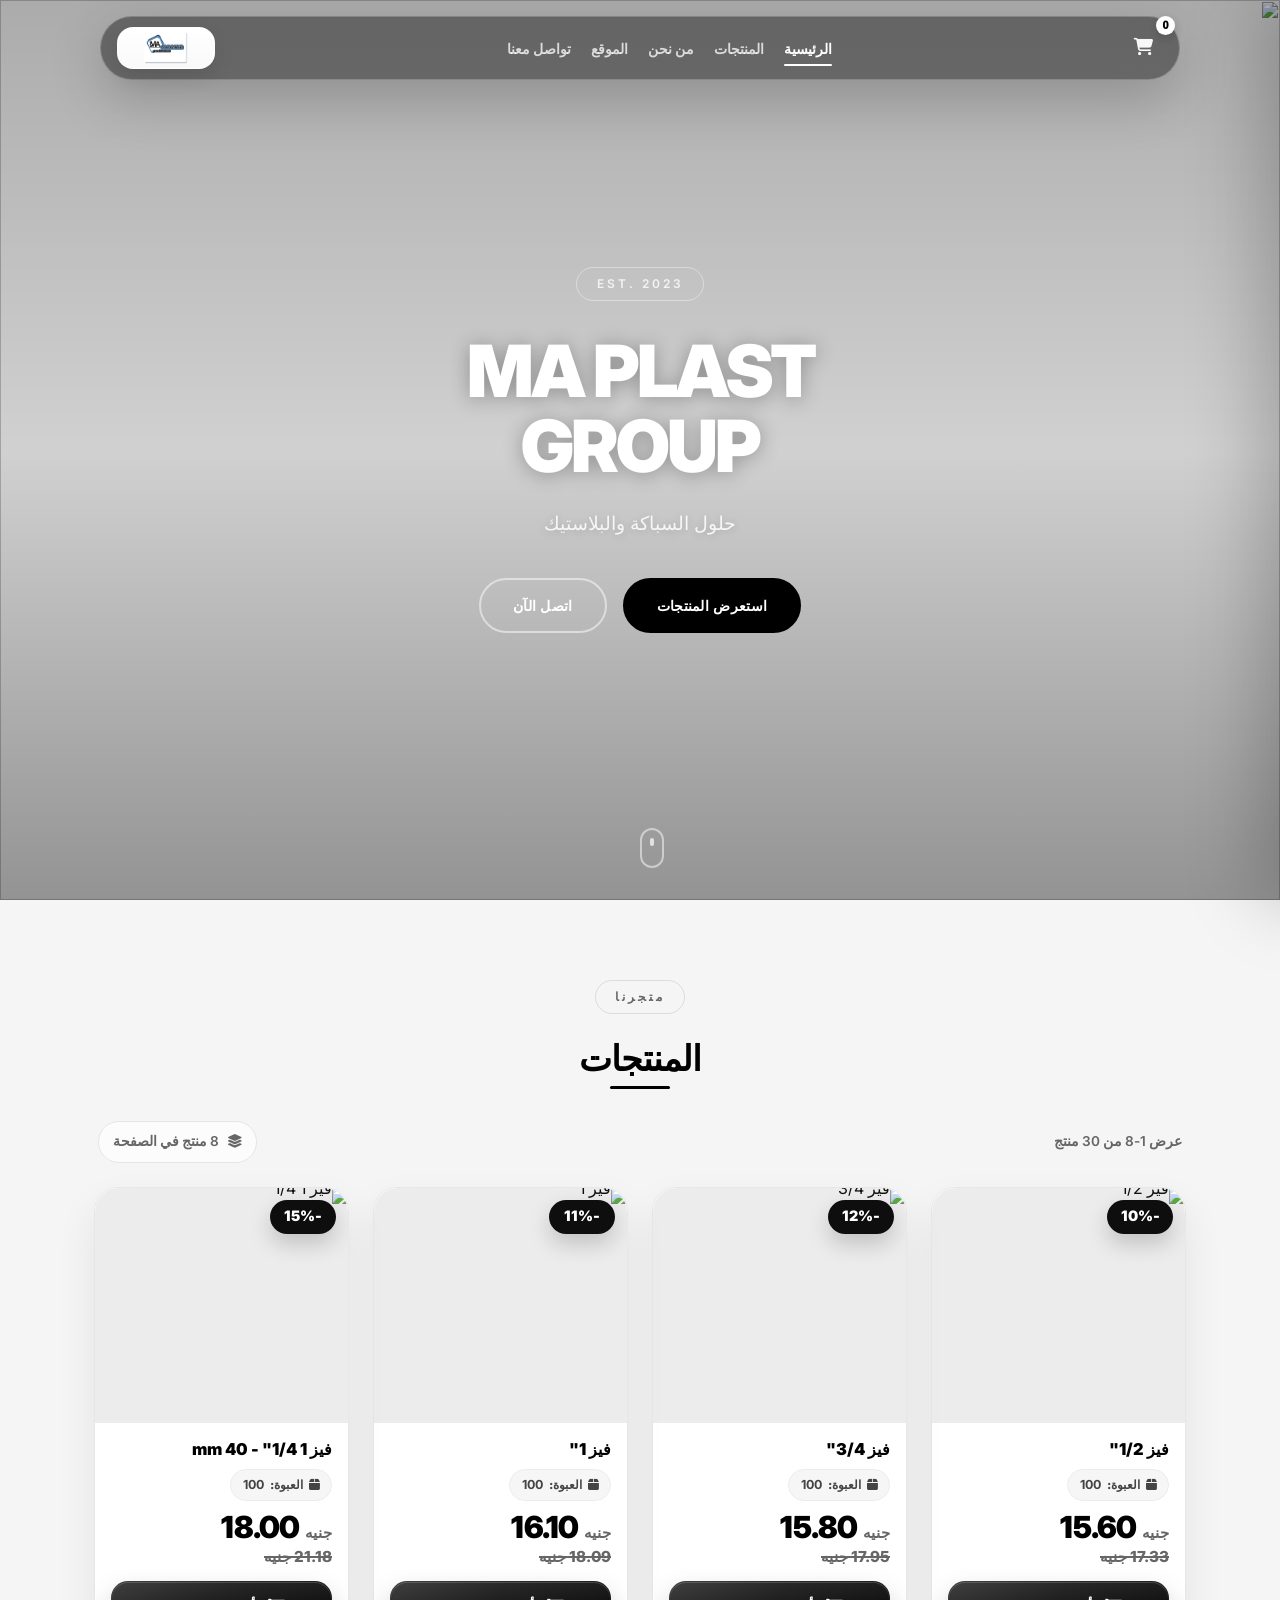
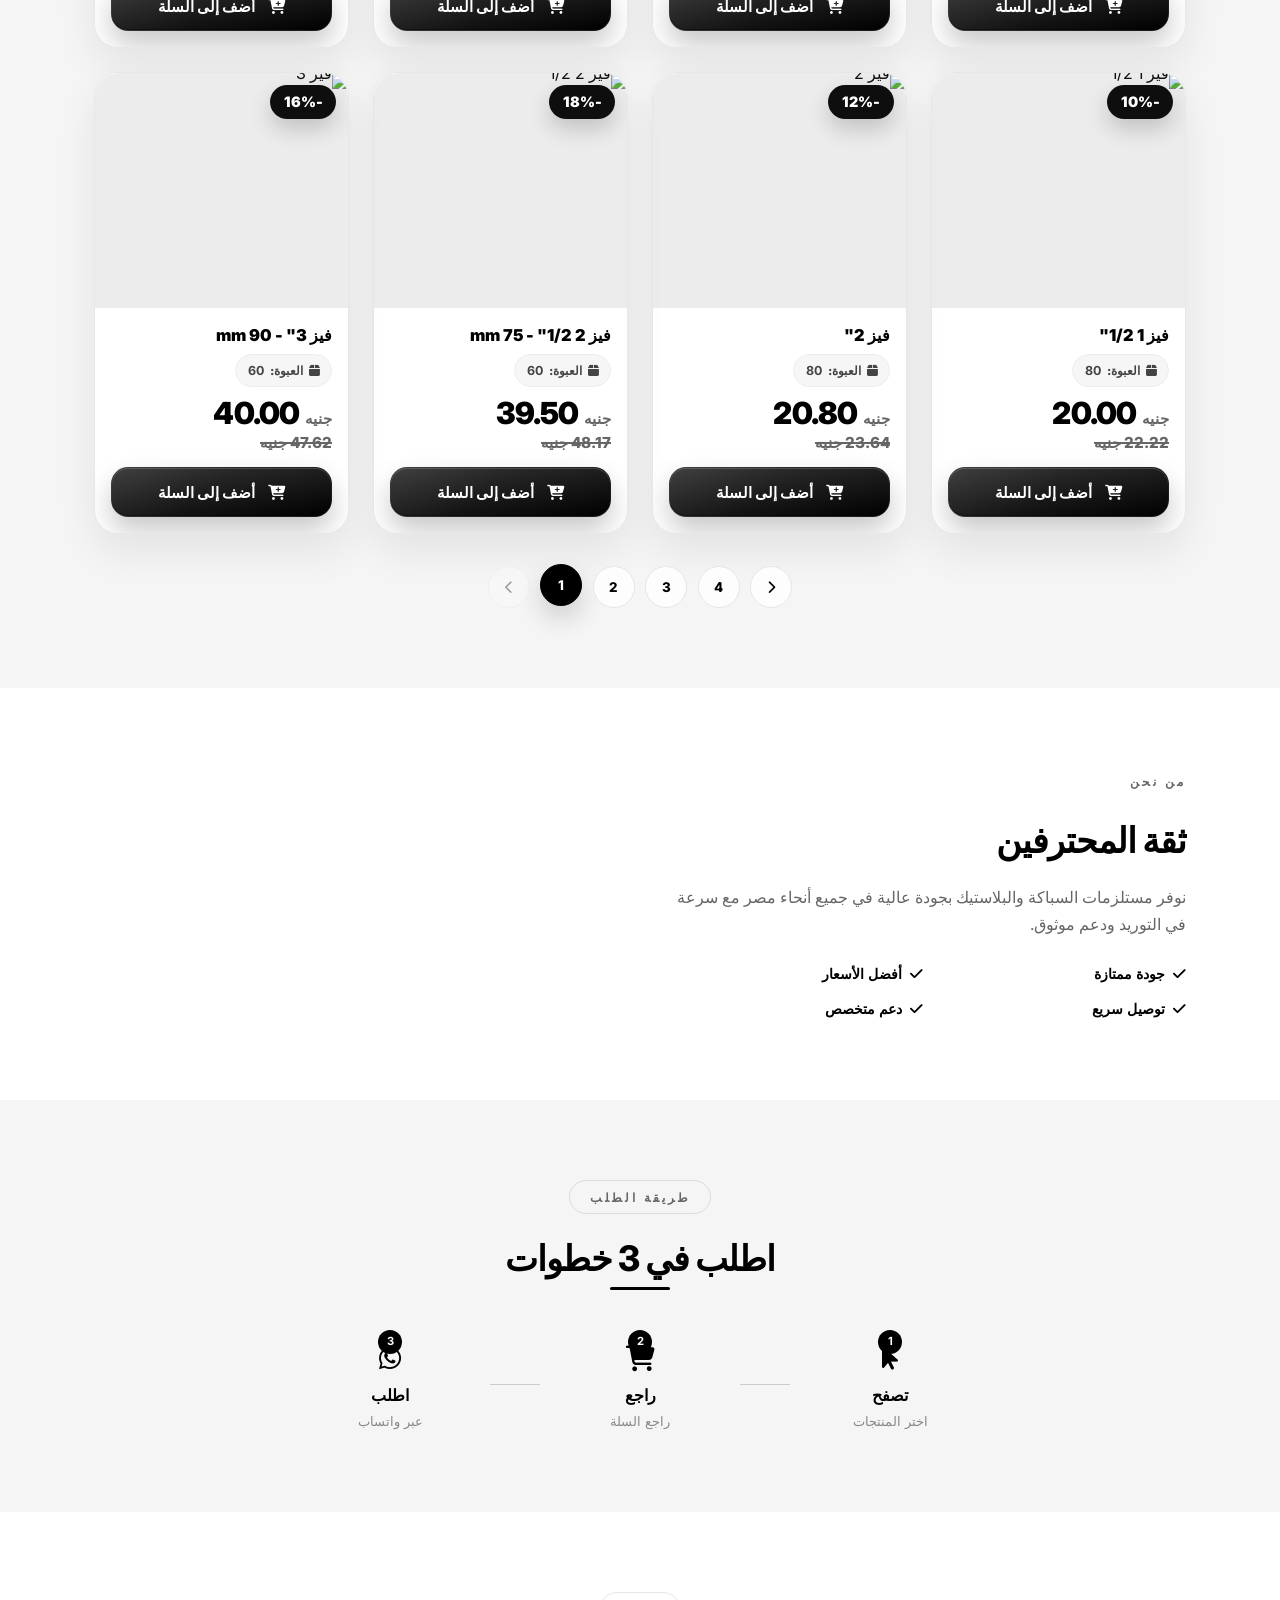
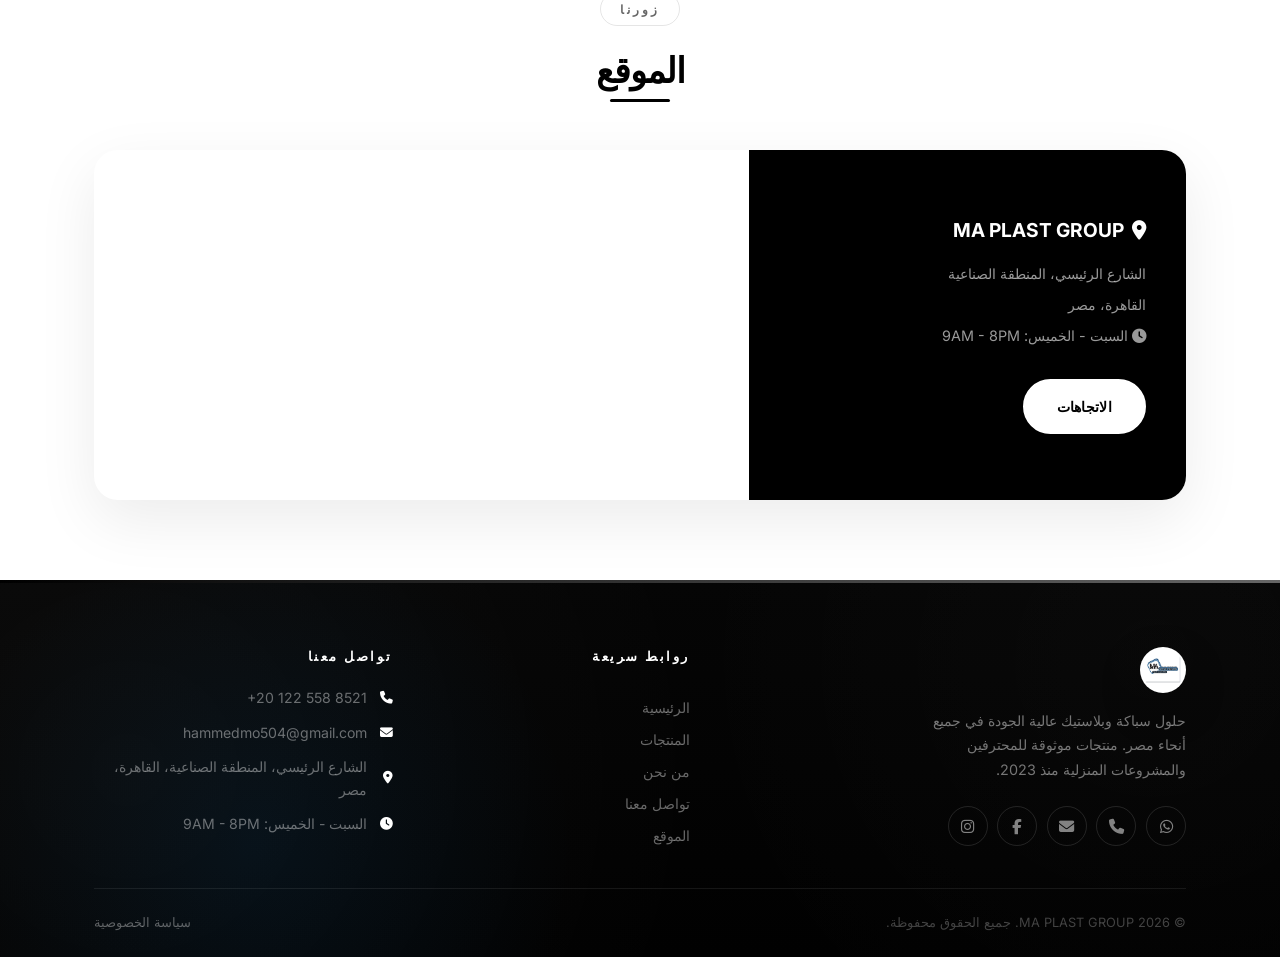
==== commit 699f3d27: "Add files via upload" ====
--- a/index.html
+++ b/index.html
@@ -43,12 +43,12 @@
                 <li><a href="contact.html" class="">تواصل معنا</a></li>
             </ul>
             <div class="nav-actions">
+                <button class="mobile-menu-btn" onclick="toggleMobileMenu()" aria-label="Open menu">
+                    <i class="fas fa-bars"></i>
+                </button>
                 <button type="button" class="cart-toggle" onclick="openCartDirect(event)" title="السلة" aria-label="Open cart">
                     <i class="fas fa-shopping-cart"></i>
                     <span id="cartCountNav">0</span>
-                </button>
-                <button class="mobile-menu-btn" onclick="toggleMobileMenu()" aria-label="Open menu">
-                    <i class="fas fa-bars"></i>
                 </button>
             </div>
         </div>
--- a/style.css
+++ b/style.css
@@ -7126,3 +7126,339 @@
 .cart-count {
     display: none;
 }
+
+
+/* ============================================================
+   REAL FINAL FIX 2026-06
+   ============================================================ */
+
+/* Kill white right line / scrollbar stripe */
+html, body {
+    width: 100% !important;
+    max-width: 100% !important;
+    margin: 0 !important;
+    padding: 0 !important;
+    overflow-x: hidden !important;
+    background: #f5f5f5 !important;
+    scrollbar-width: none !important;
+    -ms-overflow-style: none !important;
+}
+html::-webkit-scrollbar,
+body::-webkit-scrollbar,
+*::-webkit-scrollbar {
+    width: 0 !important;
+    height: 0 !important;
+    display: none !important;
+}
+
+/* Hero stays full width, no right strip */
+.hero,
+.hero-bg,
+.hero-bg img,
+.hero-overlay {
+    width: 100% !important;
+    max-width: 100vw !important;
+    overflow: hidden !important;
+}
+.hero {
+    min-height: 100svh !important;
+    display: flex !important;
+    align-items: center !important;
+    justify-content: center !important;
+}
+
+/* Navbar: logo only, mobile icons order is hamburger then cart */
+.navbar .brand-logo > span:not(.logo-plate) {
+    display: none !important;
+}
+.navbar {
+    overflow: visible !important;
+}
+.nav-glass {
+    overflow: visible !important;
+}
+.nav-actions {
+    display: flex !important;
+    align-items: center !important;
+    gap: .55rem !important;
+    direction: ltr !important;
+}
+.mobile-menu-btn {
+    order: 1 !important;
+}
+.cart-toggle {
+    order: 2 !important;
+}
+
+/* Cart icon: no box, no border, just icon + badge */
+.cart-toggle,
+.navbar .cart-toggle,
+.nav-glass .cart-toggle {
+    position: relative !important;
+    appearance: none !important;
+    -webkit-appearance: none !important;
+    width: 40px !important;
+    height: 40px !important;
+    min-width: 40px !important;
+    min-height: 40px !important;
+    padding: 0 !important;
+    margin: 0 !important;
+    background: transparent !important;
+    border: 0 !important;
+    outline: 0 !important;
+    box-shadow: none !important;
+    color: rgba(255,255,255,.95) !important;
+    display: flex !important;
+    align-items: center !important;
+    justify-content: center !important;
+    cursor: pointer !important;
+}
+.cart-toggle:hover {
+    background: transparent !important;
+    box-shadow: none !important;
+}
+.cart-toggle i {
+    font-size: 1.08rem !important;
+}
+.navbar.scrolled .cart-toggle {
+    color: #000 !important;
+}
+
+/* Badge remains only */
+#cartCountNav,
+#cartCount,
+.cart-count {
+    position: absolute !important;
+    top: 1px !important;
+    right: 1px !important;
+    min-width: 18px !important;
+    height: 18px !important;
+    padding: 0 4px !important;
+    border-radius: 999px !important;
+    background: #fff !important;
+    color: #000 !important;
+    border: 0 !important;
+    box-shadow: 0 4px 10px rgba(0,0,0,.20) !important;
+    font-size: .66rem !important;
+    font-weight: 950 !important;
+    line-height: 1 !important;
+    display: none;
+    align-items: center !important;
+    justify-content: center !important;
+}
+.navbar.scrolled #cartCountNav,
+.navbar.scrolled #cartCount,
+.navbar.scrolled .cart-count {
+    background: #000 !important;
+    color: #fff !important;
+}
+
+/* Mobile menu button is premium glass */
+.mobile-menu-btn {
+    width: 40px !important;
+    height: 40px !important;
+    min-width: 40px !important;
+    min-height: 40px !important;
+    border-radius: 50% !important;
+    color: #fff !important;
+    background: linear-gradient(180deg, rgba(255,255,255,.16), rgba(255,255,255,.07)) !important;
+    border: 1px solid rgba(255,255,255,.16) !important;
+    box-shadow: inset 0 1px 0 rgba(255,255,255,.14), 0 8px 20px rgba(0,0,0,.16) !important;
+}
+.navbar.scrolled .mobile-menu-btn {
+    color: #000 !important;
+    background: rgba(0,0,0,.06) !important;
+    border-color: rgba(0,0,0,.08) !important;
+}
+
+/* Full app visible */
+main,
+section,
+.products-section,
+.about-section,
+.how-it-works,
+.location-section,
+.footer,
+#products,
+#about,
+#location {
+    position: relative !important;
+    display: block !important;
+    height: auto !important;
+    min-height: auto !important;
+    overflow: visible !important;
+    visibility: visible !important;
+    opacity: 1 !important;
+    transform: none !important;
+}
+.products-section,
+#products {
+    padding-top: 5rem !important;
+    padding-bottom: 5rem !important;
+    background: #f5f5f5 !important;
+}
+.products-grid,
+#productsGrid {
+    display: grid !important;
+    grid-template-columns: repeat(4, minmax(0, 1fr)) !important;
+    gap: 1.5rem !important;
+    margin-top: 1.5rem !important;
+    overflow: visible !important;
+    height: auto !important;
+    min-height: 0 !important;
+    opacity: 1 !important;
+    visibility: visible !important;
+}
+.product-card,
+.minimal-clean-card {
+    display: flex !important;
+    flex-direction: column !important;
+    height: auto !important;
+    min-height: 0 !important;
+    opacity: 1 !important;
+    visibility: visible !important;
+}
+
+/* Pagination normal place */
+.pagination,
+.pagination-controls,
+.products-pagination,
+#pagination,
+#paginationControls {
+    position: relative !important;
+    top: auto !important;
+    bottom: auto !important;
+    left: auto !important;
+    right: auto !important;
+    transform: none !important;
+    display: flex !important;
+    justify-content: center !important;
+    align-items: center !important;
+    gap: .65rem !important;
+    margin: 2rem auto 0 !important;
+    direction: ltr !important;
+    z-index: 3 !important;
+}
+
+/* Cart sidebar definitely opens */
+.cart-sidebar,
+#cartSidebar {
+    position: fixed !important;
+    top: 0 !important;
+    right: -430px !important;
+    bottom: 0 !important;
+    width: min(430px, 100vw) !important;
+    background: #fff !important;
+    z-index: 5000 !important;
+    box-shadow: -20px 0 70px rgba(0,0,0,.22) !important;
+    transition: right .32s cubic-bezier(.4,0,.2,1) !important;
+    overflow-y: auto !important;
+}
+.cart-sidebar.active,
+#cartSidebar.active,
+.cart-sidebar.open,
+#cartSidebar.open,
+.cart-sidebar.show,
+#cartSidebar.show {
+    right: 0 !important;
+}
+.cart-overlay,
+#cartOverlay {
+    position: fixed !important;
+    inset: 0 !important;
+    z-index: 4999 !important;
+    opacity: 0 !important;
+    pointer-events: none !important;
+    background: rgba(0,0,0,.48) !important;
+    backdrop-filter: blur(10px) !important;
+    -webkit-backdrop-filter: blur(10px) !important;
+    transition: opacity .25s ease !important;
+}
+.cart-overlay.active,
+#cartOverlay.active,
+.cart-overlay.open,
+#cartOverlay.open,
+.cart-overlay.show,
+#cartOverlay.show {
+    opacity: 1 !important;
+    pointer-events: auto !important;
+}
+
+/* Mobile menu premium */
+@media (max-width: 768px) {
+    .navbar {
+        left: .75rem !important;
+        right: .75rem !important;
+        width: auto !important;
+        max-width: calc(100vw - 1.5rem) !important;
+        transform: none !important;
+    }
+    .nav-glass {
+        width: 100% !important;
+        max-width: 100% !important;
+    }
+    .nav-actions {
+        order: 1 !important;
+        flex-direction: row !important;
+    }
+    .logo.brand-logo {
+        order: 3 !important;
+    }
+    .nav-links {
+        left: 50% !important;
+        right: auto !important;
+        top: 5.25rem !important;
+        width: min(338px, calc(100vw - 2rem)) !important;
+        padding: 1rem !important;
+        gap: .7rem !important;
+        border-radius: 34px !important;
+        background: linear-gradient(145deg, rgba(255,255,255,.22), rgba(255,255,255,.10)), rgba(255,255,255,.08) !important;
+        border: 1px solid rgba(255,255,255,.28) !important;
+        box-shadow: 0 30px 80px rgba(0,0,0,.32), inset 0 1px 0 rgba(255,255,255,.22) !important;
+        backdrop-filter: blur(34px) saturate(180%) !important;
+        -webkit-backdrop-filter: blur(34px) saturate(180%) !important;
+        transform: translate(-50%, -10px) scale(.96) !important;
+        opacity: 0 !important;
+        pointer-events: none !important;
+        display: flex !important;
+        flex-direction: column !important;
+    }
+    .nav-links.active {
+        opacity: 1 !important;
+        pointer-events: auto !important;
+        transform: translate(-50%, 0) scale(1) !important;
+    }
+    .nav-links a {
+        min-height: 54px !important;
+        justify-content: center !important;
+        border-radius: 20px !important;
+        color: #fff !important;
+        background: linear-gradient(180deg, rgba(255,255,255,.18), rgba(255,255,255,.09)) !important;
+        border: 1px solid rgba(255,255,255,.20) !important;
+        font-size: .98rem !important;
+        font-weight: 900 !important;
+    }
+    .mobile-overlay {
+        background: rgba(0,0,0,.48) !important;
+        backdrop-filter: blur(18px) saturate(160%) !important;
+        -webkit-backdrop-filter: blur(18px) saturate(160%) !important;
+    }
+
+    .products-grid,
+    #productsGrid {
+        grid-template-columns: 1fr !important;
+        gap: 1.1rem !important;
+    }
+    .products-section,
+    #products {
+        padding-top: 4rem !important;
+        padding-bottom: 4rem !important;
+    }
+}
+
+@media (max-width: 1024px) and (min-width: 769px) {
+    .products-grid,
+    #productsGrid {
+        grid-template-columns: repeat(3, minmax(0, 1fr)) !important;
+    }
+}
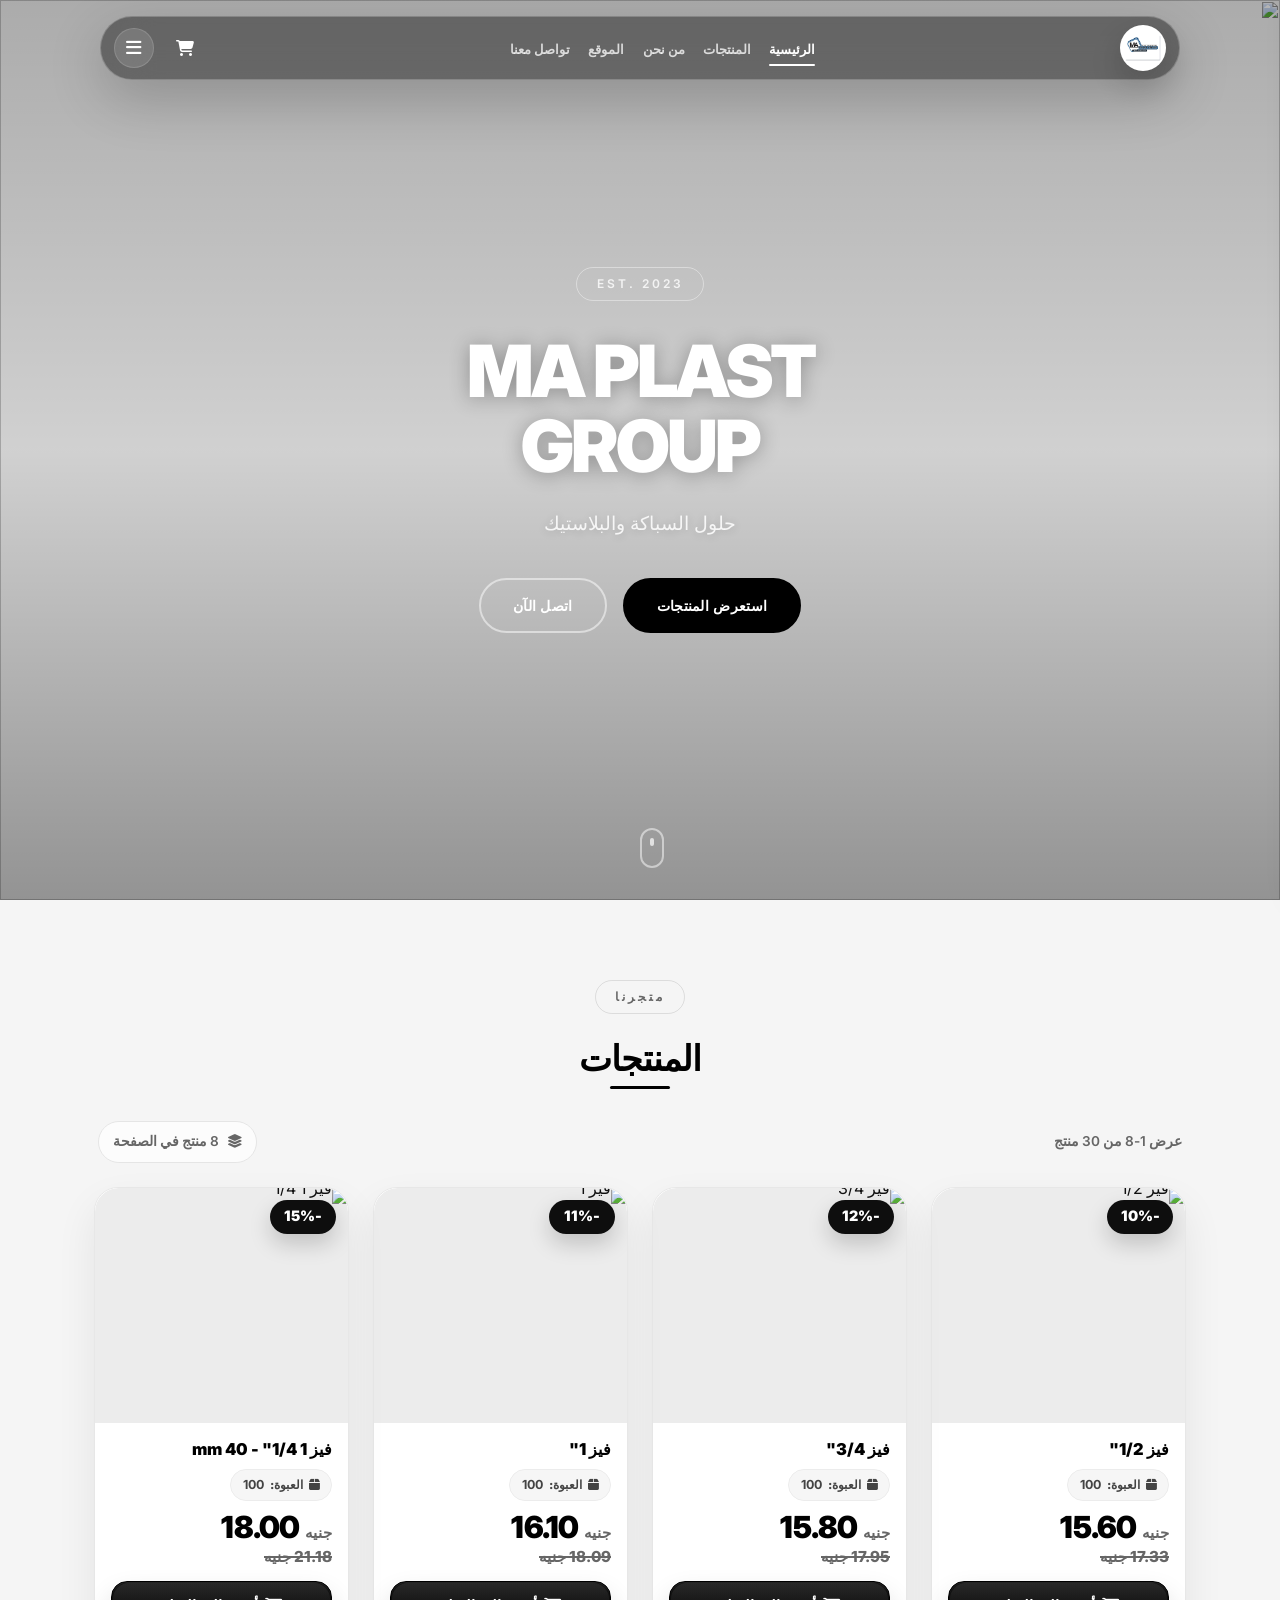
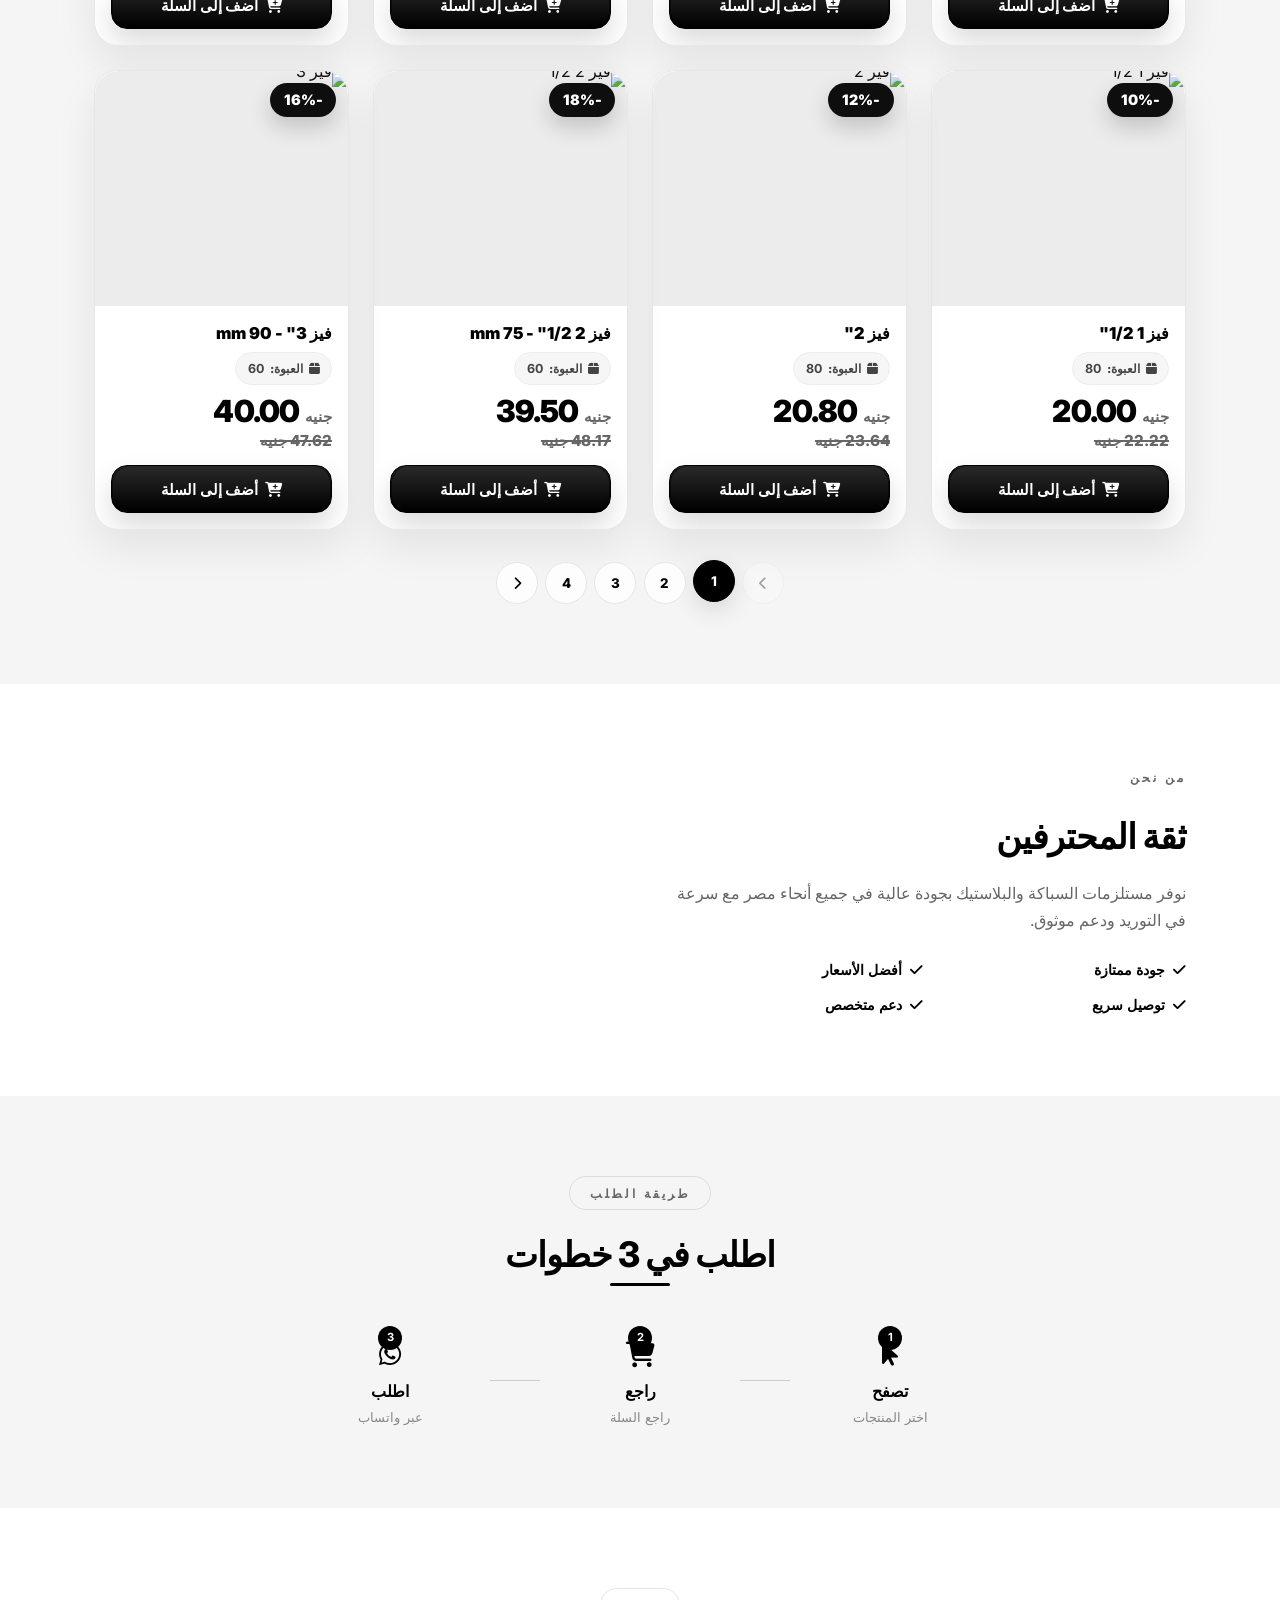
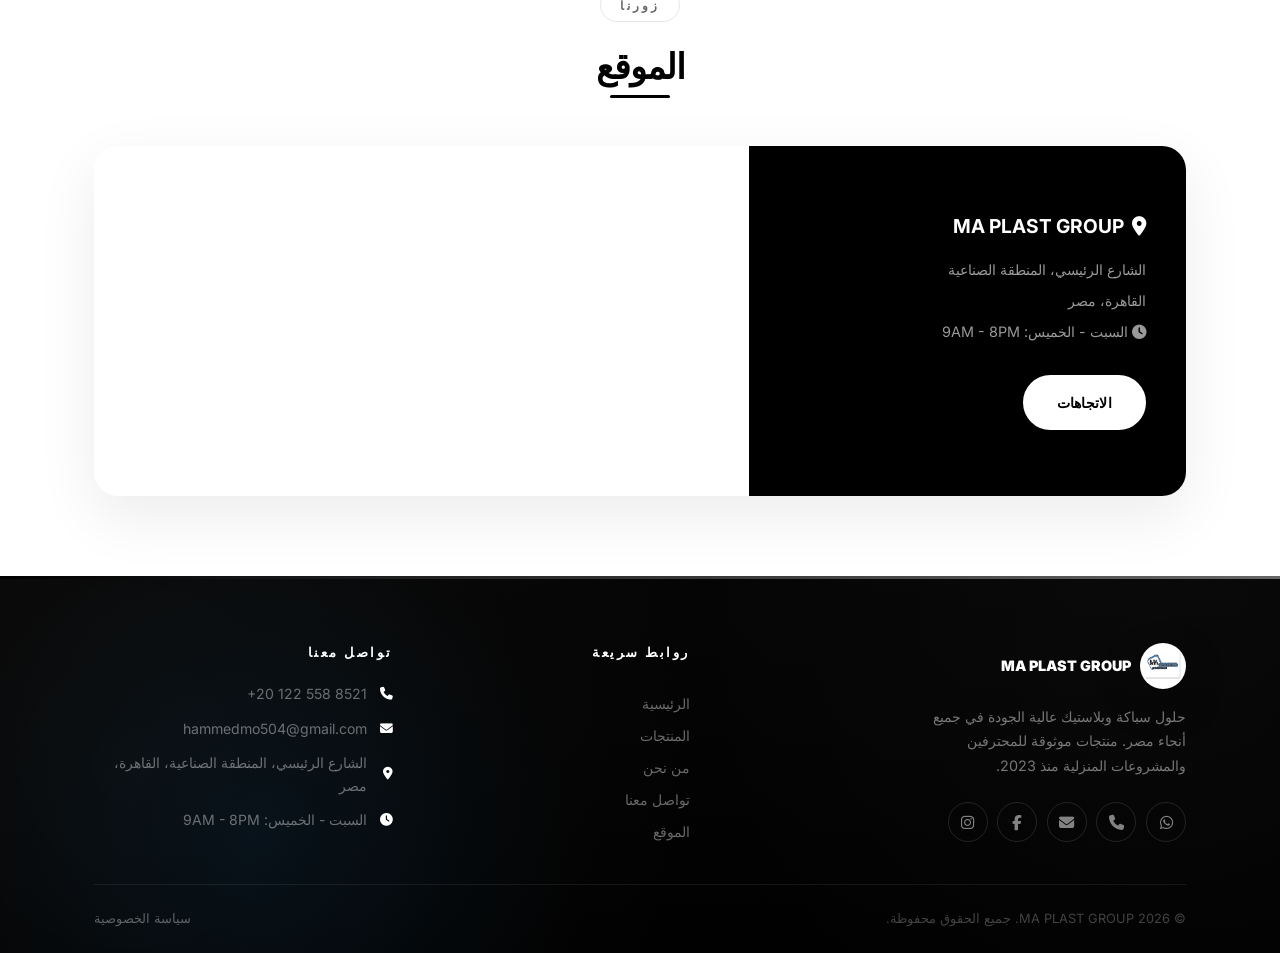
==== commit 3c08bdb6: "Add files via upload" ====
--- a/index.html
+++ b/index.html
@@ -34,7 +34,7 @@
     <!-- Liquid Glass Navbar -->
     <nav class="navbar" id="navbar">
         <div class="nav-glass">
-            <a href="#home" class="logo brand-logo"><span class="logo-plate"><img src="ma-plast-logo.png" alt="MA PLAST GROUP"></span></a>
+            <a href="#home" class="logo brand-logo"><span class="logo-plate"><img src="ma-plast-logo.png" alt="MA PLAST GROUP"></span><span>MA PLAST GROUP</span></a>
             <ul class="nav-links" id="navLinks">
                 <li><a href="#home" class="active">الرئيسية</a></li>
                 <li><a href="index.html#products" class="">المنتجات</a></li>
@@ -43,12 +43,11 @@
                 <li><a href="contact.html" class="">تواصل معنا</a></li>
             </ul>
             <div class="nav-actions">
+                <a href="index.html#products" class="cart-toggle" title="Shop">
+                    <i class="fas fa-shopping-cart"></i>
+                </a>
                 <button class="mobile-menu-btn" onclick="toggleMobileMenu()" aria-label="Open menu">
                     <i class="fas fa-bars"></i>
-                </button>
-                <button type="button" class="cart-toggle" onclick="openCartDirect(event)" title="السلة" aria-label="Open cart">
-                    <i class="fas fa-shopping-cart"></i>
-                    <span id="cartCountNav">0</span>
                 </button>
             </div>
         </div>
@@ -177,7 +176,7 @@
         <div class="container">
             <div class="footer-grid">
                 <div class="footer-brand reveal">
-                    <a href="#home" class="logo brand-logo"><span class="logo-plate"><img src="ma-plast-logo.png" alt="MA PLAST GROUP"></span></a>
+                    <a href="#home" class="logo brand-logo"><span class="logo-plate"><img src="ma-plast-logo.png" alt="MA PLAST GROUP"></span><span>MA PLAST GROUP</span></a>
                     <p>حلول سباكة وبلاستيك عالية الجودة في جميع أنحاء مصر. منتجات موثوقة للمحترفين والمشروعات المنزلية منذ 2023.</p>
                     <div class="footer-social">
                         <a href="https://wa.me/201225588521" target="_blank" aria-label="WhatsApp"><i class="fab fa-whatsapp"></i></a>
--- a/style.css
+++ b/style.css
@@ -5903,1562 +5903,3 @@
 .minimal-clean-card .minimal-cart-btn { width: calc(100% - 2rem) !important; min-height: 48px !important; margin: .95rem 1rem 0 !important; border-radius: 16px !important; background: linear-gradient(180deg, #171717, #000) !important; color: #fff !important; border: 1px solid #000 !important; font-weight: 900 !important; }
 @media (max-width: 768px) { .navbar { top: .75rem !important; left: .75rem !important; right: .75rem !important; width: auto !important; transform: none !important; } .nav-glass { min-height: 58px !important; height: 58px !important; padding: .45rem .6rem !important; gap: .55rem !important; } .logo-plate { width: 40px !important; height: 40px !important; min-width: 40px !important; } .logo.brand-logo > span:last-child { display: none !important; } .mobile-menu-btn { display: flex !important; } .nav-links { position: fixed !important; top: 5.1rem !important; right: -110% !important; left: auto !important; width: min(292px, calc(100vw - 1.5rem)) !important; max-height: calc(100dvh - 6rem) !important; overflow-y: auto !important; display: flex !important; flex-direction: column !important; gap: .6rem !important; padding: 1rem !important; border-radius: 28px !important; background: rgba(255,255,255,.9) !important; border: 1px solid rgba(0,0,0,.08) !important; box-shadow: 0 20px 60px rgba(0,0,0,.18) !important; opacity: 0 !important; pointer-events: none !important; transform: translateY(-8px) scale(.98) !important; transition: right .35s cubic-bezier(.4,0,.2,1), opacity .25s ease, transform .35s cubic-bezier(.4,0,.2,1) !important; z-index: 3001 !important; } .nav-links.active { right: .75rem !important; opacity: 1 !important; pointer-events: auto !important; transform: translateY(0) scale(1) !important; } .nav-links a { width: 100% !important; justify-content: space-between !important; padding: .85rem 1rem !important; border-radius: 18px !important; color: rgba(0,0,0,.72) !important; background: rgba(0,0,0,.04) !important; border: 1px solid rgba(0,0,0,.05) !important; } .nav-links a:hover, .nav-links a.active { color: #000 !important; background: rgba(0,0,0,.08) !important; } .minimal-clean-card .product-image { height: 205px !important; } .minimal-clean-card .discount-corner { top: 10px !important; right: 10px !important; min-width: 62px !important; height: 32px !important; font-size: .84rem !important; } }
 @media (max-width: 480px) { .minimal-clean-card .product-image { height: 190px !important; } .page-card, .privacy-card, .notification-admin-card, .thank-you-box { padding: 1.35rem !important; border-radius: 24px !important; } }
-
-
-/* ============================================================
-   MOBILE MENU GLASS + WIDE NAVBAR LOGO FINAL PATCH
-   ============================================================ */
-.navbar .logo-plate {
-    width: 94px !important;
-    height: 42px !important;
-    min-width: 94px !important;
-    padding: 4px 8px !important;
-    border-radius: 14px !important;
-    background: linear-gradient(180deg, rgba(255,255,255,1), rgba(249,249,249,1)) !important;
-    border: 1px solid rgba(255,255,255,.75) !important;
-    box-shadow: 0 8px 24px rgba(0,0,0,.12) !important;
-}
-
-.navbar .logo-plate img {
-    width: 100% !important;
-    height: 100% !important;
-    object-fit: contain !important;
-}
-
-.navbar .brand-logo {
-    gap: .7rem !important;
-}
-
-.navbar .brand-logo > span:not(.logo-plate) {
-    font-size: .92rem !important;
-    letter-spacing: .02em !important;
-}
-
-.mobile-overlay {
-    background: rgba(7, 7, 10, .34) !important;
-    backdrop-filter: blur(14px) !important;
-    -webkit-backdrop-filter: blur(14px) !important;
-}
-
-.mobile-overlay.active {
-    opacity: 1 !important;
-}
-
-@media (max-width: 768px) {
-    .navbar .logo-plate {
-        width: 84px !important;
-        height: 38px !important;
-        min-width: 84px !important;
-        border-radius: 12px !important;
-        padding: 4px 7px !important;
-    }
-
-    .nav-glass {
-        background: linear-gradient(180deg, rgba(17,17,17,.78), rgba(8,8,8,.62)) !important;
-        border-color: rgba(255,255,255,.16) !important;
-        box-shadow: 0 16px 34px rgba(0,0,0,.20) !important;
-    }
-
-    .nav-links {
-        left: 50% !important;
-        right: auto !important;
-        top: 5.35rem !important;
-        width: min(320px, calc(100vw - 2rem)) !important;
-        padding: 1.1rem !important;
-        gap: .8rem !important;
-        border-radius: 30px !important;
-        background: linear-gradient(180deg, rgba(255,255,255,.20), rgba(255,255,255,.10)) !important;
-        border: 1px solid rgba(255,255,255,.22) !important;
-        box-shadow: 0 24px 64px rgba(0,0,0,.24) !important;
-        backdrop-filter: blur(28px) saturate(180%) !important;
-        -webkit-backdrop-filter: blur(28px) saturate(180%) !important;
-        transform: translate(-50%, -10px) scale(.96) !important;
-        opacity: 0 !important;
-        pointer-events: none !important;
-    }
-
-    .nav-links::before {
-        content: '' !important;
-        position: absolute !important;
-        inset: 0 !important;
-        border-radius: inherit !important;
-        background: linear-gradient(135deg, rgba(255,255,255,.18), rgba(255,255,255,.04)) !important;
-        pointer-events: none !important;
-    }
-
-    .nav-links.active {
-        left: 50% !important;
-        right: auto !important;
-        opacity: 1 !important;
-        pointer-events: auto !important;
-        transform: translate(-50%, 0) scale(1) !important;
-    }
-
-    .nav-links li {
-        position: relative !important;
-        z-index: 1 !important;
-        width: 100% !important;
-    }
-
-    .nav-links a {
-        width: 100% !important;
-        min-height: 52px !important;
-        display: flex !important;
-        align-items: center !important;
-        justify-content: center !important;
-        padding: .9rem 1rem !important;
-        border-radius: 18px !important;
-        color: #fff !important;
-        font-size: .98rem !important;
-        font-weight: 800 !important;
-        letter-spacing: 0 !important;
-        background: linear-gradient(180deg, rgba(255,255,255,.14), rgba(255,255,255,.08)) !important;
-        border: 1px solid rgba(255,255,255,.18) !important;
-        box-shadow: inset 0 1px 0 rgba(255,255,255,.12), 0 10px 18px rgba(0,0,0,.08) !important;
-        backdrop-filter: blur(12px) !important;
-        -webkit-backdrop-filter: blur(12px) !important;
-        transition: transform .25s ease, background .25s ease, box-shadow .25s ease !important;
-    }
-
-    .nav-links a:hover,
-    .nav-links a.active {
-        color: #fff !important;
-        background: linear-gradient(180deg, rgba(255,255,255,.22), rgba(255,255,255,.12)) !important;
-        box-shadow: inset 0 1px 0 rgba(255,255,255,.18), 0 14px 24px rgba(0,0,0,.12) !important;
-        transform: translateY(-1px) !important;
-    }
-
-    .mobile-menu-btn,
-    .cart-toggle {
-        background: rgba(255,255,255,.10) !important;
-        border: 1px solid rgba(255,255,255,.14) !important;
-        box-shadow: inset 0 1px 0 rgba(255,255,255,.12) !important;
-    }
-
-    .mobile-menu-btn i,
-    .cart-toggle i {
-        font-size: 1rem !important;
-    }
-}
-
-
-/* ============================================================
-   FINAL PATCH: Cart works visually + premium CTA + mobile menu
-   ============================================================ */
-
-/* Cart icon as real button */
-.cart-toggle {
-    position: relative !important;
-    border: none !important;
-    outline: none !important;
-    cursor: pointer !important;
-}
-
-.cart-toggle span,
-.cart-toggle #cartCount,
-.cart-toggle .cart-count {
-    position: absolute !important;
-    top: -5px !important;
-    right: -5px !important;
-    min-width: 19px !important;
-    height: 19px !important;
-    padding: 0 5px !important;
-    border-radius: 999px !important;
-    background: #fff !important;
-    color: #000 !important;
-    display: flex !important;
-    align-items: center !important;
-    justify-content: center !important;
-    font-size: .68rem !important;
-    font-weight: 950 !important;
-    line-height: 1 !important;
-    box-shadow: 0 5px 12px rgba(0,0,0,.18) !important;
-}
-
-.navbar.scrolled .cart-toggle span,
-.navbar.scrolled .cart-toggle #cartCount,
-.navbar.scrolled .cart-toggle .cart-count {
-    background: #000 !important;
-    color: #fff !important;
-}
-
-/* Professional black/gray gradient add-to-cart button */
-.minimal-clean-card .minimal-cart-btn,
-.add-to-cart,
-.compact-cart-btn {
-    position: relative !important;
-    isolation: isolate !important;
-    overflow: hidden !important;
-    background:
-        linear-gradient(180deg, rgba(255,255,255,.10), rgba(255,255,255,0)) padding-box,
-        linear-gradient(135deg, #2a2a2a 0%, #111 45%, #000 100%) border-box !important;
-    color: #fff !important;
-    border: 1px solid rgba(255,255,255,.10) !important;
-    border-radius: 17px !important;
-    min-height: 50px !important;
-    font-size: .96rem !important;
-    font-weight: 950 !important;
-    letter-spacing: .1px !important;
-    box-shadow:
-        0 14px 28px rgba(0,0,0,.22),
-        inset 0 1px 0 rgba(255,255,255,.16),
-        inset 0 -1px 0 rgba(0,0,0,.35) !important;
-    transition: transform .22s ease, box-shadow .22s ease, filter .22s ease !important;
-}
-
-.minimal-clean-card .minimal-cart-btn::before,
-.add-to-cart::before,
-.compact-cart-btn::before {
-    content: "" !important;
-    position: absolute !important;
-    inset: 1px !important;
-    border-radius: inherit !important;
-    background: linear-gradient(90deg, transparent, rgba(255,255,255,.13), transparent) !important;
-    transform: translateX(-120%) !important;
-    transition: transform .55s ease !important;
-    z-index: -1 !important;
-}
-
-.minimal-clean-card .minimal-cart-btn:hover,
-.add-to-cart:hover,
-.compact-cart-btn:hover {
-    transform: translateY(-2px) !important;
-    filter: brightness(1.08) !important;
-    box-shadow:
-        0 18px 36px rgba(0,0,0,.28),
-        inset 0 1px 0 rgba(255,255,255,.20) !important;
-}
-
-.minimal-clean-card .minimal-cart-btn:hover::before,
-.add-to-cart:hover::before,
-.compact-cart-btn:hover::before {
-    transform: translateX(120%) !important;
-}
-
-.minimal-clean-card .minimal-cart-btn i,
-.add-to-cart i,
-.compact-cart-btn i {
-    margin-inline-end: .35rem !important;
-}
-
-/* Premium mobile glass menu */
-@media (max-width: 768px) {
-    .mobile-overlay {
-        background:
-            radial-gradient(circle at 50% 18%, rgba(255,255,255,.18), transparent 34%),
-            rgba(0,0,0,.48) !important;
-        backdrop-filter: blur(18px) saturate(160%) !important;
-        -webkit-backdrop-filter: blur(18px) saturate(160%) !important;
-    }
-
-    .nav-links {
-        width: min(338px, calc(100vw - 2rem)) !important;
-        padding: 1rem !important;
-        gap: .7rem !important;
-        border-radius: 34px !important;
-        background:
-            linear-gradient(145deg, rgba(255,255,255,.22), rgba(255,255,255,.10)),
-            rgba(255,255,255,.08) !important;
-        border: 1px solid rgba(255,255,255,.28) !important;
-        box-shadow:
-            0 30px 80px rgba(0,0,0,.32),
-            inset 0 1px 0 rgba(255,255,255,.22),
-            inset 0 -1px 0 rgba(255,255,255,.08) !important;
-        backdrop-filter: blur(34px) saturate(180%) !important;
-        -webkit-backdrop-filter: blur(34px) saturate(180%) !important;
-    }
-
-    .nav-links::after {
-        content: "MA PLAST GROUP" !important;
-        order: -1 !important;
-        width: 100% !important;
-        min-height: 42px !important;
-        display: flex !important;
-        align-items: center !important;
-        justify-content: center !important;
-        color: rgba(255,255,255,.72) !important;
-        font-size: .72rem !important;
-        font-weight: 950 !important;
-        letter-spacing: .16em !important;
-        text-transform: uppercase !important;
-        border-bottom: 1px solid rgba(255,255,255,.15) !important;
-        margin-bottom: .25rem !important;
-    }
-
-    .nav-links a {
-        min-height: 54px !important;
-        border-radius: 20px !important;
-        background:
-            linear-gradient(180deg, rgba(255,255,255,.18), rgba(255,255,255,.09)) !important;
-        color: #fff !important;
-        font-size: .98rem !important;
-        font-weight: 900 !important;
-        border: 1px solid rgba(255,255,255,.20) !important;
-        box-shadow:
-            inset 0 1px 0 rgba(255,255,255,.16),
-            0 10px 22px rgba(0,0,0,.10) !important;
-    }
-
-    .nav-links a::before {
-        content: "" !important;
-        width: 7px !important;
-        height: 7px !important;
-        border-radius: 50% !important;
-        background: rgba(255,255,255,.55) !important;
-        margin-inline-end: .5rem !important;
-        box-shadow: 0 0 18px rgba(255,255,255,.45) !important;
-    }
-
-    .nav-links a:hover,
-    .nav-links a.active {
-        background:
-            linear-gradient(180deg, rgba(255,255,255,.28), rgba(255,255,255,.14)) !important;
-        color: #fff !important;
-        transform: translateY(-1px) scale(1.01) !important;
-    }
-
-    .nav-glass {
-        background:
-            linear-gradient(180deg, rgba(18,18,18,.84), rgba(7,7,7,.66)) !important;
-        border-color: rgba(255,255,255,.18) !important;
-        box-shadow:
-            0 18px 44px rgba(0,0,0,.26),
-            inset 0 1px 0 rgba(255,255,255,.09) !important;
-    }
-
-    .mobile-menu-btn,
-    .cart-toggle {
-        background:
-            linear-gradient(180deg, rgba(255,255,255,.16), rgba(255,255,255,.07)) !important;
-        border: 1px solid rgba(255,255,255,.16) !important;
-        box-shadow:
-            inset 0 1px 0 rgba(255,255,255,.14),
-            0 8px 20px rgba(0,0,0,.16) !important;
-    }
-
-    .minimal-clean-card .minimal-cart-btn,
-    .add-to-cart,
-    .compact-cart-btn {
-        min-height: 46px !important;
-        border-radius: 15px !important;
-        font-size: .88rem !important;
-    }
-}
-
-
-/* ===== FINAL CSS CART OPEN FIX ===== */
-.cart-toggle {
-    appearance: none !important;
-    -webkit-appearance: none !important;
-    cursor: pointer !important;
-    z-index: 5 !important;
-}
-
-#cartSidebar.cart-sidebar,
-.cart-sidebar {
-    position: fixed !important;
-    top: 0 !important;
-    right: -420px !important;
-    bottom: 0 !important;
-    width: min(420px, 100vw) !important;
-    max-width: 100vw !important;
-    background: #fff !important;
-    z-index: 5000 !important;
-    transition: right .32s cubic-bezier(.4,0,.2,1), transform .32s cubic-bezier(.4,0,.2,1) !important;
-    box-shadow: -20px 0 70px rgba(0,0,0,.22) !important;
-    overflow-y: auto !important;
-    visibility: visible !important;
-}
-
-#cartSidebar.cart-sidebar.active,
-.cart-sidebar.active,
-.cart-sidebar.open,
-.cart-sidebar.show {
-    right: 0 !important;
-    transform: translateX(0) !important;
-    opacity: 1 !important;
-    pointer-events: auto !important;
-    visibility: visible !important;
-}
-
-#cartOverlay.cart-overlay,
-.cart-overlay {
-    position: fixed !important;
-    inset: 0 !important;
-    z-index: 4999 !important;
-    background: rgba(0,0,0,.48) !important;
-    backdrop-filter: blur(10px) !important;
-    -webkit-backdrop-filter: blur(10px) !important;
-    opacity: 0 !important;
-    pointer-events: none !important;
-    transition: opacity .25s ease !important;
-}
-
-#cartOverlay.cart-overlay.active,
-.cart-overlay.active,
-.cart-overlay.open,
-.cart-overlay.show {
-    opacity: 1 !important;
-    pointer-events: auto !important;
-}
-
-#cartCountNav {
-    position: absolute !important;
-    top: -5px !important;
-    right: -5px !important;
-    min-width: 19px !important;
-    height: 19px !important;
-    padding: 0 5px !important;
-    border-radius: 999px !important;
-    background: #fff !important;
-    color: #000 !important;
-    display: flex !important;
-    align-items: center !important;
-    justify-content: center !important;
-    font-size: .68rem !important;
-    font-weight: 950 !important;
-    line-height: 1 !important;
-}
-
-.navbar.scrolled #cartCountNav {
-    background: #000 !important;
-    color: #fff !important;
-}
-
-
-/* ============================================================
-   FINAL PATCH: Desktop navbar direction + pagination order
-   ============================================================ */
-
-/* Keep navbar layout consistent on desktop even when page is RTL */
-.navbar,
-.nav-glass {
-    direction: ltr !important;
-}
-
-.nav-glass {
-    justify-content: space-between !important;
-}
-
-.logo.brand-logo {
-    order: 1 !important;
-}
-
-.nav-links {
-    order: 2 !important;
-    direction: rtl !important;
-}
-
-.nav-actions {
-    order: 3 !important;
-    direction: ltr !important;
-}
-
-/* Desktop: hamburger hidden, cart/logo in correct positions */
-@media (min-width: 769px) {
-    .mobile-menu-btn {
-        display: none !important;
-    }
-
-    .nav-actions {
-        display: flex !important;
-        align-items: center !important;
-        justify-content: flex-end !important;
-    }
-
-    .cart-toggle {
-        display: flex !important;
-        background: rgba(255,255,255,.95) !important;
-        color: #000 !important;
-        border: 1px solid rgba(255,255,255,.45) !important;
-        box-shadow: 0 10px 24px rgba(0,0,0,.14) !important;
-    }
-
-    .navbar.scrolled .cart-toggle {
-        background: #000 !important;
-        color: #fff !important;
-    }
-
-    .navbar .logo-plate {
-        width: 98px !important;
-        height: 42px !important;
-        min-width: 98px !important;
-        border-radius: 16px !important;
-    }
-
-    .navbar .brand-logo > span:not(.logo-plate) {
-        display: inline-flex !important;
-    }
-}
-
-/* Mobile keeps the menu button visible */
-@media (max-width: 768px) {
-    .mobile-menu-btn {
-        display: flex !important;
-    }
-
-    .nav-actions {
-        order: 1 !important;
-    }
-
-    .nav-links {
-        direction: rtl !important;
-    }
-
-    .logo.brand-logo {
-        order: 3 !important;
-    }
-}
-
-/* Pagination: keep numbers in natural order and arrows in correct visual flow */
-.pagination,
-.pagination-controls,
-.products-pagination,
-#pagination,
-#paginationControls {
-    direction: ltr !important;
-}
-
-.pagination *,
-.pagination-controls *,
-.products-pagination *,
-#pagination *,
-#paginationControls * {
-    direction: ltr !important;
-}
-
-.pagination button,
-.pagination-controls button,
-.products-pagination button,
-.page-btn {
-    display: inline-flex !important;
-    align-items: center !important;
-    justify-content: center !important;
-}
-
-/* Make active page clearer and premium */
-.page-btn.active,
-.pagination button.active,
-.pagination-controls button.active,
-.products-pagination button.active {
-    background: #000 !important;
-    color: #fff !important;
-    border-color: #000 !important;
-    box-shadow: 0 12px 26px rgba(0,0,0,.16) !important;
-}
-
-/* Cleaner desktop nav spacing */
-@media (min-width: 769px) {
-    .nav-links {
-        gap: 1.25rem !important;
-    }
-
-    .nav-links a {
-        font-size: .86rem !important;
-        font-weight: 750 !important;
-    }
-
-    .nav-glass {
-        padding-inline: 1rem !important;
-    }
-}
-
-
-/* ============================================================
-   FINAL PATCH: Cart icon clean navbar style - no border/box
-   ============================================================ */
-.cart-toggle,
-.navbar .cart-toggle,
-.nav-glass .cart-toggle {
-    width: auto !important;
-    height: auto !important;
-    min-width: 0 !important;
-    min-height: 0 !important;
-    padding: 0 !important;
-    margin: 0 !important;
-    border: 0 !important;
-    outline: 0 !important;
-    background: transparent !important;
-    box-shadow: none !important;
-    border-radius: 0 !important;
-    color: rgba(255,255,255,.92) !important;
-    display: inline-flex !important;
-    align-items: center !important;
-    justify-content: center !important;
-}
-
-.cart-toggle:hover,
-.navbar .cart-toggle:hover,
-.nav-glass .cart-toggle:hover {
-    background: transparent !important;
-    box-shadow: none !important;
-    transform: none !important;
-    color: #fff !important;
-}
-
-.navbar.scrolled .cart-toggle,
-.navbar.scrolled .nav-glass .cart-toggle {
-    background: transparent !important;
-    border: 0 !important;
-    box-shadow: none !important;
-    color: #000 !important;
-}
-
-.navbar.scrolled .cart-toggle:hover {
-    color: #000 !important;
-    opacity: .72 !important;
-}
-
-.cart-toggle i {
-    font-size: 1.1rem !important;
-    line-height: 1 !important;
-}
-
-/* Keep only the cart counter badge, without putting a box around the icon */
-.cart-toggle span,
-.cart-toggle #cartCount,
-.cart-toggle #cartCountNav,
-.cart-toggle .cart-count,
-#cartCountNav {
-    top: -12px !important;
-    right: -12px !important;
-    min-width: 19px !important;
-    height: 19px !important;
-    padding: 0 5px !important;
-    border-radius: 999px !important;
-    background: #fff !important;
-    color: #000 !important;
-    border: 0 !important;
-    box-shadow: 0 4px 12px rgba(0,0,0,.18) !important;
-    font-size: .68rem !important;
-    font-weight: 950 !important;
-}
-
-.navbar.scrolled .cart-toggle span,
-.navbar.scrolled .cart-toggle #cartCount,
-.navbar.scrolled .cart-toggle #cartCountNav,
-.navbar.scrolled .cart-toggle .cart-count,
-.navbar.scrolled #cartCountNav {
-    background: #000 !important;
-    color: #fff !important;
-}
-
-@media (min-width: 769px) {
-    .cart-toggle,
-    .navbar .cart-toggle,
-    .nav-glass .cart-toggle {
-        background: transparent !important;
-        border: 0 !important;
-        box-shadow: none !important;
-        color: rgba(255,255,255,.92) !important;
-    }
-
-    .navbar.scrolled .cart-toggle {
-        background: transparent !important;
-        border: 0 !important;
-        box-shadow: none !important;
-        color: #000 !important;
-    }
-}
-
-@media (max-width: 768px) {
-    .cart-toggle,
-    .navbar .cart-toggle,
-    .nav-glass .cart-toggle {
-        width: 40px !important;
-        height: 40px !important;
-        border-radius: 50% !important;
-        background: transparent !important;
-        border: 0 !important;
-        box-shadow: none !important;
-        color: #fff !important;
-    }
-
-    .cart-toggle:hover {
-        background: transparent !important;
-        box-shadow: none !important;
-    }
-
-    .cart-toggle i {
-        font-size: 1.05rem !important;
-    }
-
-    .cart-toggle span,
-    .cart-toggle #cartCount,
-    .cart-toggle #cartCountNav,
-    .cart-toggle .cart-count,
-    #cartCountNav {
-        top: 0px !important;
-        right: 0px !important;
-    }
-}
-
-
-/* ============================================================
-   EMERGENCY LAYOUT FIX: restore app sections/products visibility
-   ============================================================ */
-
-/* Stop fixed navbar from covering/cutting page content */
-body {
-    min-height: 100vh !important;
-    overflow-x: hidden !important;
-}
-
-/* Products section must keep normal document flow */
-.products-section,
-#products,
-section.products-section {
-    position: relative !important;
-    display: block !important;
-    min-height: auto !important;
-    height: auto !important;
-    padding-top: 5rem !important;
-    padding-bottom: 5rem !important;
-    overflow: visible !important;
-    background: #f5f5f5 !important;
-    z-index: 1 !important;
-}
-
-/* Product grid must be visible and not clipped */
-.products-grid,
-#productsGrid {
-    position: relative !important;
-    display: grid !important;
-    grid-template-columns: repeat(4, minmax(0, 1fr)) !important;
-    gap: 1.6rem !important;
-    align-items: stretch !important;
-    min-height: 0 !important;
-    height: auto !important;
-    overflow: visible !important;
-    padding-top: 0 !important;
-    margin-top: 1.5rem !important;
-    z-index: 2 !important;
-}
-
-/* Cards should not be pushed behind the navbar or clipped */
-.product-card,
-.minimal-clean-card {
-    position: relative !important;
-    top: auto !important;
-    transform: none;
-    display: flex !important;
-    flex-direction: column !important;
-    height: auto !important;
-    min-height: 0 !important;
-    opacity: 1 !important;
-    visibility: visible !important;
-    overflow: hidden !important;
-    z-index: 2 !important;
-}
-
-/* Pagination should stay under products, not over navbar */
-.pagination,
-.pagination-controls,
-.products-pagination,
-#pagination,
-#paginationControls {
-    position: relative !important;
-    top: auto !important;
-    bottom: auto !important;
-    left: auto !important;
-    right: auto !important;
-    transform: none !important;
-    margin: 2rem auto 0 !important;
-    padding: 0 !important;
-    display: flex !important;
-    justify-content: center !important;
-    align-items: center !important;
-    gap: .7rem !important;
-    z-index: 3 !important;
-    direction: ltr !important;
-}
-
-/* Restore sections after products */
-.about-section,
-.how-it-works,
-.location-section,
-.footer,
-section[id="about"],
-section[id="location"] {
-    position: relative !important;
-    display: block !important;
-    height: auto !important;
-    min-height: auto !important;
-    overflow: visible !important;
-    z-index: 1 !important;
-}
-
-/* Fixed install button only, not content */
-.install-btn {
-    z-index: 1000 !important;
-}
-
-/* Navbar stays fixed but does not reserve giant blank area */
-.navbar {
-    position: fixed !important;
-    z-index: 3000 !important;
-}
-
-/* Desktop layout */
-@media (min-width: 1025px) {
-    .products-grid,
-    #productsGrid {
-        grid-template-columns: repeat(4, minmax(0, 1fr)) !important;
-    }
-
-    .products-section,
-    #products {
-        padding-top: 5.5rem !important;
-    }
-}
-
-/* Tablet */
-@media (max-width: 1024px) {
-    .products-grid,
-    #productsGrid {
-        grid-template-columns: repeat(3, minmax(0, 1fr)) !important;
-    }
-}
-
-/* Mobile: 6 per page remains controlled by JS, layout is 1 column */
-@media (max-width: 768px) {
-    .products-grid,
-    #productsGrid {
-        grid-template-columns: 1fr !important;
-        gap: 1.15rem !important;
-        margin-top: 1.2rem !important;
-    }
-
-    .products-section,
-    #products {
-        padding-top: 4rem !important;
-        padding-bottom: 4rem !important;
-    }
-
-    .pagination,
-    .pagination-controls,
-    .products-pagination,
-    #pagination,
-    #paginationControls {
-        gap: .55rem !important;
-        flex-wrap: wrap !important;
-    }
-}
-
-
-/* ============================================================
-   FINAL PATCH: remove mobile white line + swap cart/menu order
-   ============================================================ */
-
-/* Remove the white vertical line / mobile horizontal overflow */
-html,
-body {
-    width: 100% !important;
-    max-width: 100% !important;
-    overflow-x: hidden !important;
-    background: #000 !important;
-}
-
-body {
-    position: relative !important;
-}
-
-.hero,
-.hero-bg,
-.hero-bg img,
-main,
-section,
-.navbar,
-.nav-glass,
-.footer {
-    max-width: 100vw !important;
-}
-
-/* Hide the thin browser scrollbar on mobile app view */
-@media (max-width: 768px) {
-    html,
-    body {
-        scrollbar-width: none !important;
-        -ms-overflow-style: none !important;
-    }
-
-    html::-webkit-scrollbar,
-    body::-webkit-scrollbar {
-        width: 0 !important;
-        height: 0 !important;
-        display: none !important;
-    }
-
-    /* Prevent any fixed element from creating a right white strip */
-    .navbar {
-        left: .75rem !important;
-        right: .75rem !important;
-        width: auto !important;
-        max-width: calc(100vw - 1.5rem) !important;
-        overflow: visible !important;
-    }
-
-    .nav-glass {
-        width: 100% !important;
-        max-width: 100% !important;
-        overflow: visible !important;
-    }
-
-    .hero {
-        width: 100vw !important;
-        max-width: 100vw !important;
-        overflow: hidden !important;
-    }
-
-    .hero-bg,
-    .hero-bg img,
-    .hero-overlay {
-        width: 100% !important;
-        max-width: 100% !important;
-    }
-
-    /* Swap hamburger menu with cart in navbar */
-    .nav-actions {
-        display: flex !important;
-        align-items: center !important;
-        flex-direction: row-reverse !important;
-        gap: .55rem !important;
-    }
-
-    .mobile-menu-btn {
-        order: 1 !important;
-    }
-
-    .cart-toggle {
-        order: 2 !important;
-    }
-}
-
-/* Make both icons visually balanced after swap */
-@media (max-width: 768px) {
-    .mobile-menu-btn,
-    .cart-toggle {
-        width: 40px !important;
-        height: 40px !important;
-        min-width: 40px !important;
-        min-height: 40px !important;
-        display: flex !important;
-        align-items: center !important;
-        justify-content: center !important;
-    }
-
-    .cart-toggle {
-        background: transparent !important;
-        border: 0 !important;
-        box-shadow: none !important;
-    }
-
-    .mobile-menu-btn {
-        background: rgba(255,255,255,.10) !important;
-        border: 1px solid rgba(255,255,255,.14) !important;
-    }
-}
-
-
-/* ============================================================
-   FINAL FULL FIX: cart logic UI + restore full app + nav changes
-   ============================================================ */
-
-/* Remove company name from navbar */
-.navbar .brand-logo > span:not(.logo-plate) {
-    display: none !important;
-}
-
-/* Restore page background/content visibility */
-html, body {
-    min-height: 100% !important;
-    overflow-x: hidden !important;
-}
-
-body {
-    background: #f5f5f5 !important;
-}
-
-/* Hero only is black/dark, not entire body */
-.hero {
-    position: relative !important;
-    min-height: 100svh !important;
-    width: 100% !important;
-    max-width: 100vw !important;
-    overflow: hidden !important;
-    display: flex !important;
-    align-items: center !important;
-    justify-content: center !important;
-}
-
-/* All sections must be in normal flow */
-main,
-section,
-.products-section,
-.about-section,
-.how-it-works,
-.location-section,
-.footer,
-#products,
-#about,
-#location {
-    position: relative !important;
-    display: block !important;
-    height: auto !important;
-    min-height: auto !important;
-    overflow: visible !important;
-    visibility: visible !important;
-    opacity: 1 !important;
-    transform: none !important;
-}
-
-/* Products visible */
-.products-section,
-#products {
-    padding-top: 5rem !important;
-    padding-bottom: 5rem !important;
-    background: #f5f5f5 !important;
-    z-index: 1 !important;
-}
-
-.products-grid,
-#productsGrid {
-    display: grid !important;
-    grid-template-columns: repeat(4, minmax(0, 1fr)) !important;
-    gap: 1.5rem !important;
-    margin-top: 1.5rem !important;
-    overflow: visible !important;
-    height: auto !important;
-    min-height: 0 !important;
-    opacity: 1 !important;
-    visibility: visible !important;
-}
-
-.product-card,
-.minimal-clean-card {
-    display: flex !important;
-    flex-direction: column !important;
-    height: auto !important;
-    min-height: 0 !important;
-    opacity: 1 !important;
-    visibility: visible !important;
-}
-
-/* Pagination underneath products */
-.pagination,
-.pagination-controls,
-.products-pagination,
-#pagination,
-#paginationControls {
-    position: relative !important;
-    top: auto !important;
-    bottom: auto !important;
-    left: auto !important;
-    right: auto !important;
-    transform: none !important;
-    display: flex !important;
-    justify-content: center !important;
-    align-items: center !important;
-    gap: .65rem !important;
-    margin: 2rem auto 0 !important;
-    direction: ltr !important;
-    z-index: 3 !important;
-}
-
-/* Cart sidebar guaranteed visible when active */
-.cart-sidebar,
-#cartSidebar {
-    position: fixed !important;
-    top: 0 !important;
-    right: -430px !important;
-    bottom: 0 !important;
-    width: min(430px, 100vw) !important;
-    background: #fff !important;
-    z-index: 5000 !important;
-    box-shadow: -20px 0 70px rgba(0,0,0,.22) !important;
-    transition: right .32s cubic-bezier(.4,0,.2,1) !important;
-    overflow-y: auto !important;
-}
-
-.cart-sidebar.active,
-#cartSidebar.active,
-.cart-sidebar.open,
-#cartSidebar.open,
-.cart-sidebar.show,
-#cartSidebar.show {
-    right: 0 !important;
-}
-
-.cart-overlay,
-#cartOverlay {
-    position: fixed !important;
-    inset: 0 !important;
-    z-index: 4999 !important;
-    opacity: 0 !important;
-    pointer-events: none !important;
-    background: rgba(0,0,0,.48) !important;
-    backdrop-filter: blur(10px) !important;
-    -webkit-backdrop-filter: blur(10px) !important;
-    transition: opacity .25s ease !important;
-}
-
-.cart-overlay.active,
-#cartOverlay.active,
-.cart-overlay.open,
-#cartOverlay.open,
-.cart-overlay.show,
-#cartOverlay.show {
-    opacity: 1 !important;
-    pointer-events: auto !important;
-}
-
-/* Cart items clean */
-.cart-item {
-    display: grid !important;
-    grid-template-columns: 74px 1fr 38px !important;
-    gap: .8rem !important;
-    align-items: center !important;
-    padding: .75rem !important;
-    border: 1px solid #e9e9e9 !important;
-    border-radius: 18px !important;
-    margin-bottom: .75rem !important;
-}
-
-.cart-item img {
-    width: 74px !important;
-    height: 64px !important;
-    object-fit: cover !important;
-    border-radius: 14px !important;
-}
-
-.qty-row {
-    display: inline-flex !important;
-    align-items: center !important;
-    gap: .45rem !important;
-    margin-top: .5rem !important;
-}
-
-.qty-row button {
-    width: 30px !important;
-    height: 30px !important;
-    border-radius: 50% !important;
-    background: #000 !important;
-    color: #fff !important;
-}
-
-.remove-cart-item {
-    width: 36px !important;
-    height: 36px !important;
-    border-radius: 50% !important;
-    background: #f3f3f3 !important;
-    color: #111 !important;
-}
-
-/* Navbar icon order: swap hamburger and cart */
-@media (max-width: 768px) {
-    .nav-actions {
-        display: flex !important;
-        flex-direction: row-reverse !important;
-        align-items: center !important;
-        gap: .55rem !important;
-        order: 1 !important;
-    }
-
-    .mobile-menu-btn {
-        order: 1 !important;
-    }
-
-    .cart-toggle {
-        order: 2 !important;
-    }
-
-    .logo.brand-logo {
-        order: 3 !important;
-    }
-
-    .products-grid,
-    #productsGrid {
-        grid-template-columns: 1fr !important;
-        gap: 1.1rem !important;
-    }
-
-    .products-section,
-    #products {
-        padding-top: 4rem !important;
-        padding-bottom: 4rem !important;
-    }
-
-    .hero,
-    .hero-bg,
-    .hero-bg img,
-    .hero-overlay {
-        max-width: 100vw !important;
-        overflow: hidden !important;
-    }
-
-    html::-webkit-scrollbar,
-    body::-webkit-scrollbar {
-        width: 0 !important;
-        display: none !important;
-    }
-
-    html, body {
-        scrollbar-width: none !important;
-        -ms-overflow-style: none !important;
-    }
-}
-
-@media (max-width: 1024px) and (min-width: 769px) {
-    .products-grid,
-    #productsGrid {
-        grid-template-columns: repeat(3, minmax(0, 1fr)) !important;
-    }
-}
-
-/* Cart icon clean but working */
-.cart-toggle {
-    position: relative !important;
-    cursor: pointer !important;
-}
-
-#cartCountNav,
-#cartCount,
-.cart-count {
-    display: none;
-}
-
-
-/* ============================================================
-   REAL FINAL FIX 2026-06
-   ============================================================ */
-
-/* Kill white right line / scrollbar stripe */
-html, body {
-    width: 100% !important;
-    max-width: 100% !important;
-    margin: 0 !important;
-    padding: 0 !important;
-    overflow-x: hidden !important;
-    background: #f5f5f5 !important;
-    scrollbar-width: none !important;
-    -ms-overflow-style: none !important;
-}
-html::-webkit-scrollbar,
-body::-webkit-scrollbar,
-*::-webkit-scrollbar {
-    width: 0 !important;
-    height: 0 !important;
-    display: none !important;
-}
-
-/* Hero stays full width, no right strip */
-.hero,
-.hero-bg,
-.hero-bg img,
-.hero-overlay {
-    width: 100% !important;
-    max-width: 100vw !important;
-    overflow: hidden !important;
-}
-.hero {
-    min-height: 100svh !important;
-    display: flex !important;
-    align-items: center !important;
-    justify-content: center !important;
-}
-
-/* Navbar: logo only, mobile icons order is hamburger then cart */
-.navbar .brand-logo > span:not(.logo-plate) {
-    display: none !important;
-}
-.navbar {
-    overflow: visible !important;
-}
-.nav-glass {
-    overflow: visible !important;
-}
-.nav-actions {
-    display: flex !important;
-    align-items: center !important;
-    gap: .55rem !important;
-    direction: ltr !important;
-}
-.mobile-menu-btn {
-    order: 1 !important;
-}
-.cart-toggle {
-    order: 2 !important;
-}
-
-/* Cart icon: no box, no border, just icon + badge */
-.cart-toggle,
-.navbar .cart-toggle,
-.nav-glass .cart-toggle {
-    position: relative !important;
-    appearance: none !important;
-    -webkit-appearance: none !important;
-    width: 40px !important;
-    height: 40px !important;
-    min-width: 40px !important;
-    min-height: 40px !important;
-    padding: 0 !important;
-    margin: 0 !important;
-    background: transparent !important;
-    border: 0 !important;
-    outline: 0 !important;
-    box-shadow: none !important;
-    color: rgba(255,255,255,.95) !important;
-    display: flex !important;
-    align-items: center !important;
-    justify-content: center !important;
-    cursor: pointer !important;
-}
-.cart-toggle:hover {
-    background: transparent !important;
-    box-shadow: none !important;
-}
-.cart-toggle i {
-    font-size: 1.08rem !important;
-}
-.navbar.scrolled .cart-toggle {
-    color: #000 !important;
-}
-
-/* Badge remains only */
-#cartCountNav,
-#cartCount,
-.cart-count {
-    position: absolute !important;
-    top: 1px !important;
-    right: 1px !important;
-    min-width: 18px !important;
-    height: 18px !important;
-    padding: 0 4px !important;
-    border-radius: 999px !important;
-    background: #fff !important;
-    color: #000 !important;
-    border: 0 !important;
-    box-shadow: 0 4px 10px rgba(0,0,0,.20) !important;
-    font-size: .66rem !important;
-    font-weight: 950 !important;
-    line-height: 1 !important;
-    display: none;
-    align-items: center !important;
-    justify-content: center !important;
-}
-.navbar.scrolled #cartCountNav,
-.navbar.scrolled #cartCount,
-.navbar.scrolled .cart-count {
-    background: #000 !important;
-    color: #fff !important;
-}
-
-/* Mobile menu button is premium glass */
-.mobile-menu-btn {
-    width: 40px !important;
-    height: 40px !important;
-    min-width: 40px !important;
-    min-height: 40px !important;
-    border-radius: 50% !important;
-    color: #fff !important;
-    background: linear-gradient(180deg, rgba(255,255,255,.16), rgba(255,255,255,.07)) !important;
-    border: 1px solid rgba(255,255,255,.16) !important;
-    box-shadow: inset 0 1px 0 rgba(255,255,255,.14), 0 8px 20px rgba(0,0,0,.16) !important;
-}
-.navbar.scrolled .mobile-menu-btn {
-    color: #000 !important;
-    background: rgba(0,0,0,.06) !important;
-    border-color: rgba(0,0,0,.08) !important;
-}
-
-/* Full app visible */
-main,
-section,
-.products-section,
-.about-section,
-.how-it-works,
-.location-section,
-.footer,
-#products,
-#about,
-#location {
-    position: relative !important;
-    display: block !important;
-    height: auto !important;
-    min-height: auto !important;
-    overflow: visible !important;
-    visibility: visible !important;
-    opacity: 1 !important;
-    transform: none !important;
-}
-.products-section,
-#products {
-    padding-top: 5rem !important;
-    padding-bottom: 5rem !important;
-    background: #f5f5f5 !important;
-}
-.products-grid,
-#productsGrid {
-    display: grid !important;
-    grid-template-columns: repeat(4, minmax(0, 1fr)) !important;
-    gap: 1.5rem !important;
-    margin-top: 1.5rem !important;
-    overflow: visible !important;
-    height: auto !important;
-    min-height: 0 !important;
-    opacity: 1 !important;
-    visibility: visible !important;
-}
-.product-card,
-.minimal-clean-card {
-    display: flex !important;
-    flex-direction: column !important;
-    height: auto !important;
-    min-height: 0 !important;
-    opacity: 1 !important;
-    visibility: visible !important;
-}
-
-/* Pagination normal place */
-.pagination,
-.pagination-controls,
-.products-pagination,
-#pagination,
-#paginationControls {
-    position: relative !important;
-    top: auto !important;
-    bottom: auto !important;
-    left: auto !important;
-    right: auto !important;
-    transform: none !important;
-    display: flex !important;
-    justify-content: center !important;
-    align-items: center !important;
-    gap: .65rem !important;
-    margin: 2rem auto 0 !important;
-    direction: ltr !important;
-    z-index: 3 !important;
-}
-
-/* Cart sidebar definitely opens */
-.cart-sidebar,
-#cartSidebar {
-    position: fixed !important;
-    top: 0 !important;
-    right: -430px !important;
-    bottom: 0 !important;
-    width: min(430px, 100vw) !important;
-    background: #fff !important;
-    z-index: 5000 !important;
-    box-shadow: -20px 0 70px rgba(0,0,0,.22) !important;
-    transition: right .32s cubic-bezier(.4,0,.2,1) !important;
-    overflow-y: auto !important;
-}
-.cart-sidebar.active,
-#cartSidebar.active,
-.cart-sidebar.open,
-#cartSidebar.open,
-.cart-sidebar.show,
-#cartSidebar.show {
-    right: 0 !important;
-}
-.cart-overlay,
-#cartOverlay {
-    position: fixed !important;
-    inset: 0 !important;
-    z-index: 4999 !important;
-    opacity: 0 !important;
-    pointer-events: none !important;
-    background: rgba(0,0,0,.48) !important;
-    backdrop-filter: blur(10px) !important;
-    -webkit-backdrop-filter: blur(10px) !important;
-    transition: opacity .25s ease !important;
-}
-.cart-overlay.active,
-#cartOverlay.active,
-.cart-overlay.open,
-#cartOverlay.open,
-.cart-overlay.show,
-#cartOverlay.show {
-    opacity: 1 !important;
-    pointer-events: auto !important;
-}
-
-/* Mobile menu premium */
-@media (max-width: 768px) {
-    .navbar {
-        left: .75rem !important;
-        right: .75rem !important;
-        width: auto !important;
-        max-width: calc(100vw - 1.5rem) !important;
-        transform: none !important;
-    }
-    .nav-glass {
-        width: 100% !important;
-        max-width: 100% !important;
-    }
-    .nav-actions {
-        order: 1 !important;
-        flex-direction: row !important;
-    }
-    .logo.brand-logo {
-        order: 3 !important;
-    }
-    .nav-links {
-        left: 50% !important;
-        right: auto !important;
-        top: 5.25rem !important;
-        width: min(338px, calc(100vw - 2rem)) !important;
-        padding: 1rem !important;
-        gap: .7rem !important;
-        border-radius: 34px !important;
-        background: linear-gradient(145deg, rgba(255,255,255,.22), rgba(255,255,255,.10)), rgba(255,255,255,.08) !important;
-        border: 1px solid rgba(255,255,255,.28) !important;
-        box-shadow: 0 30px 80px rgba(0,0,0,.32), inset 0 1px 0 rgba(255,255,255,.22) !important;
-        backdrop-filter: blur(34px) saturate(180%) !important;
-        -webkit-backdrop-filter: blur(34px) saturate(180%) !important;
-        transform: translate(-50%, -10px) scale(.96) !important;
-        opacity: 0 !important;
-        pointer-events: none !important;
-        display: flex !important;
-        flex-direction: column !important;
-    }
-    .nav-links.active {
-        opacity: 1 !important;
-        pointer-events: auto !important;
-        transform: translate(-50%, 0) scale(1) !important;
-    }
-    .nav-links a {
-        min-height: 54px !important;
-        justify-content: center !important;
-        border-radius: 20px !important;
-        color: #fff !important;
-        background: linear-gradient(180deg, rgba(255,255,255,.18), rgba(255,255,255,.09)) !important;
-        border: 1px solid rgba(255,255,255,.20) !important;
-        font-size: .98rem !important;
-        font-weight: 900 !important;
-    }
-    .mobile-overlay {
-        background: rgba(0,0,0,.48) !important;
-        backdrop-filter: blur(18px) saturate(160%) !important;
-        -webkit-backdrop-filter: blur(18px) saturate(160%) !important;
-    }
-
-    .products-grid,
-    #productsGrid {
-        grid-template-columns: 1fr !important;
-        gap: 1.1rem !important;
-    }
-    .products-section,
-    #products {
-        padding-top: 4rem !important;
-        padding-bottom: 4rem !important;
-    }
-}
-
-@media (max-width: 1024px) and (min-width: 769px) {
-    .products-grid,
-    #productsGrid {
-        grid-template-columns: repeat(3, minmax(0, 1fr)) !important;
-    }
-}
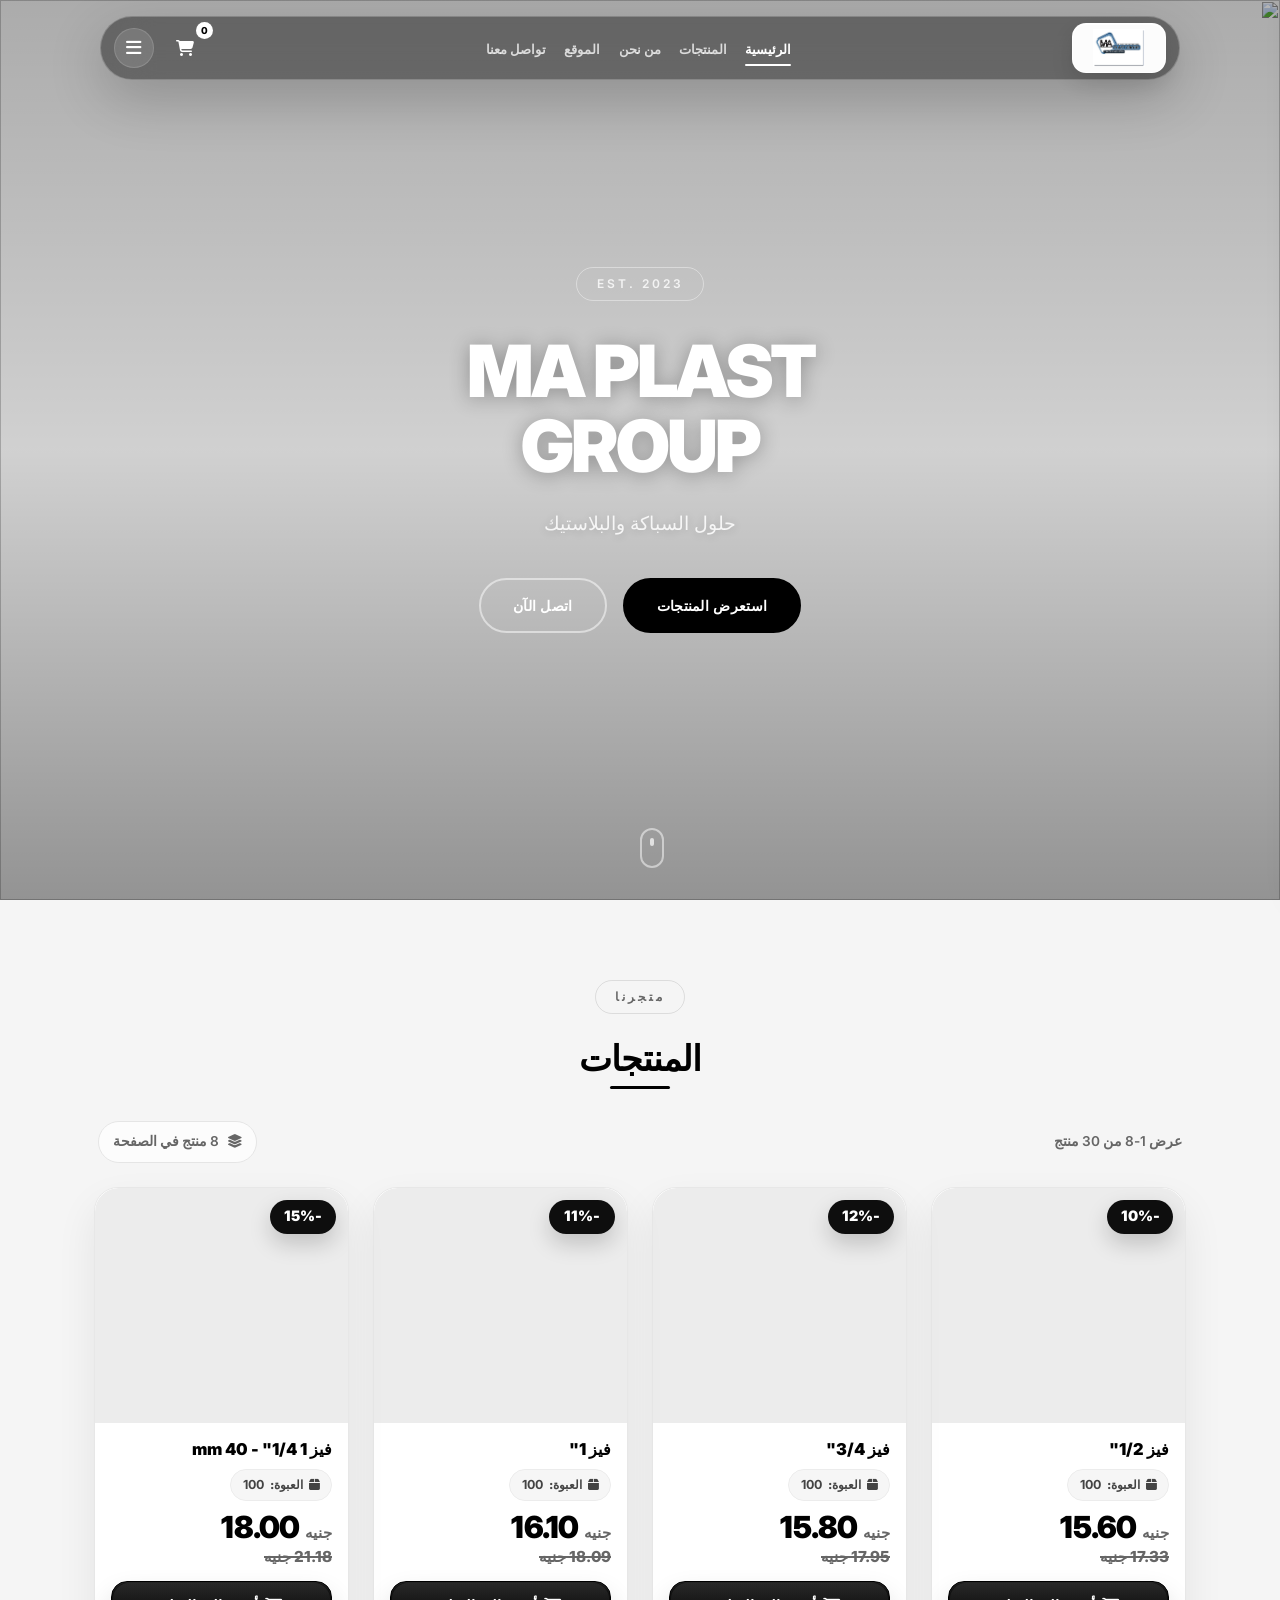
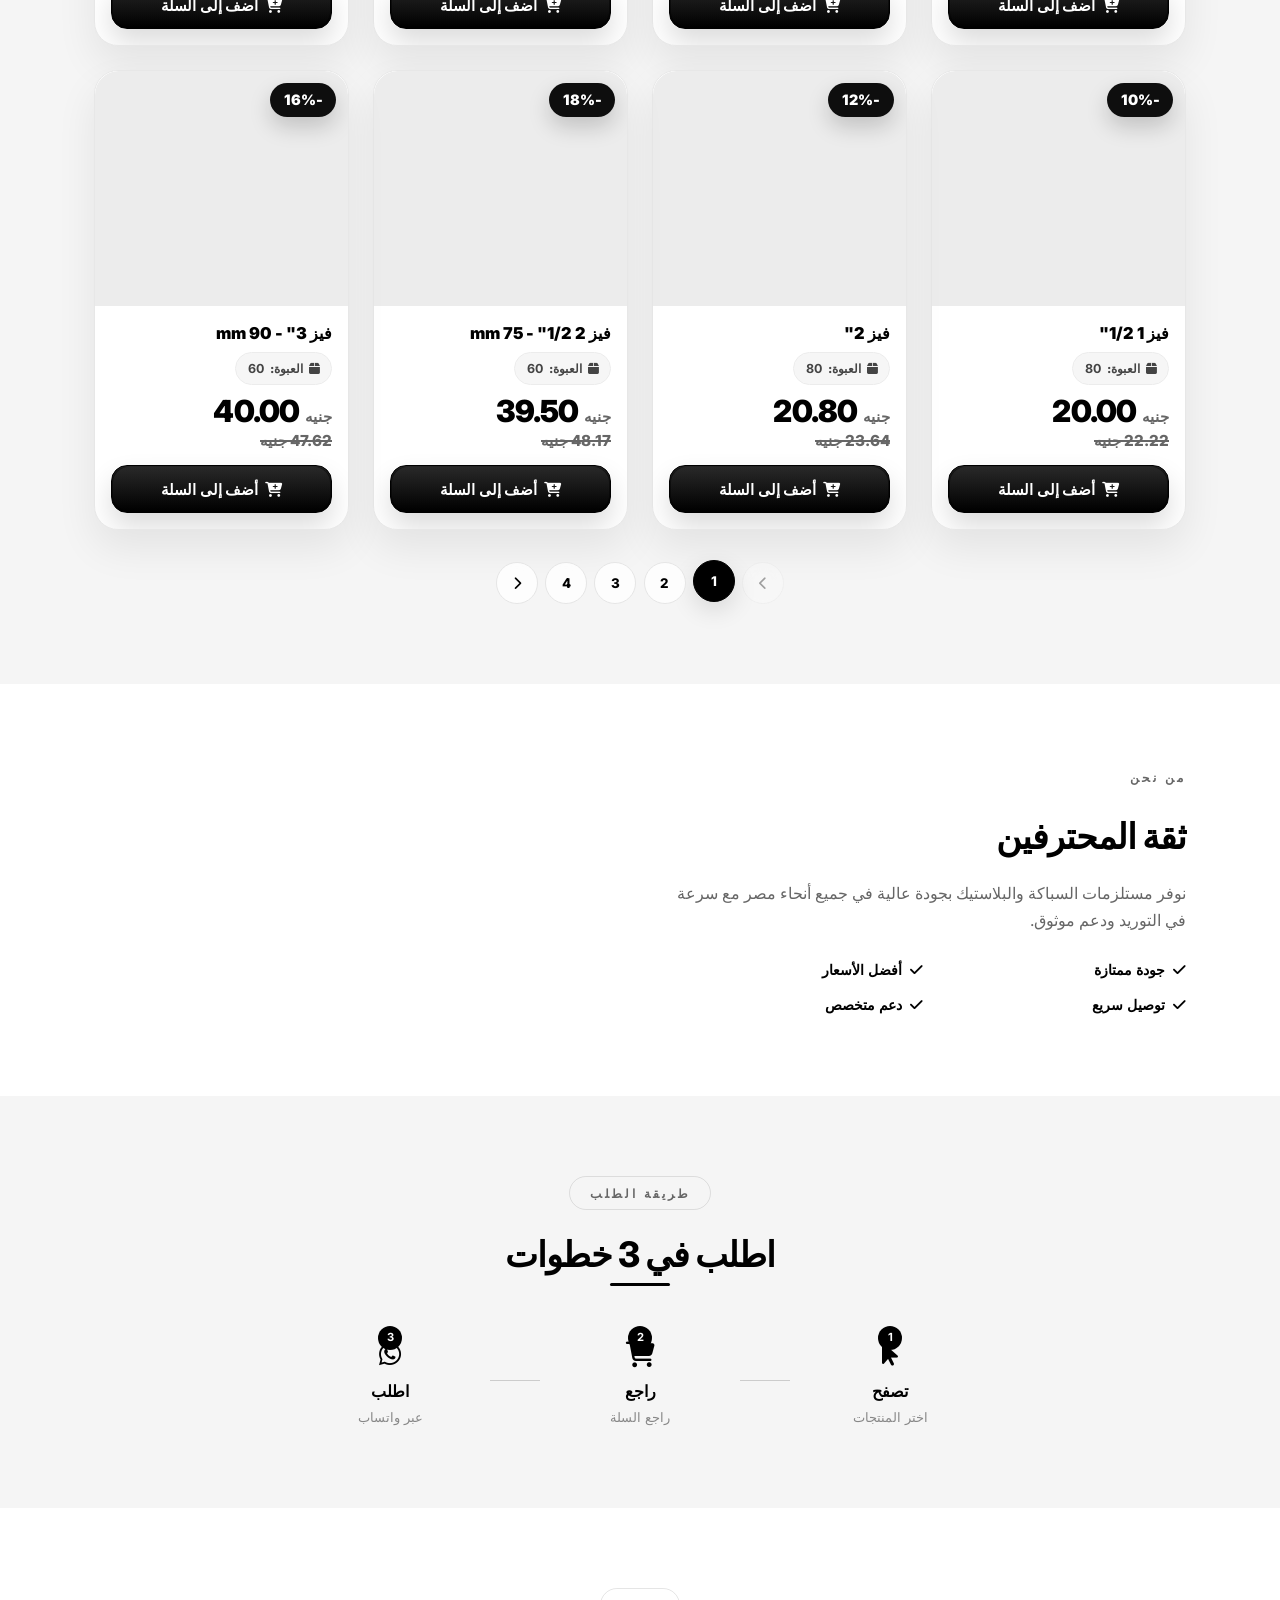
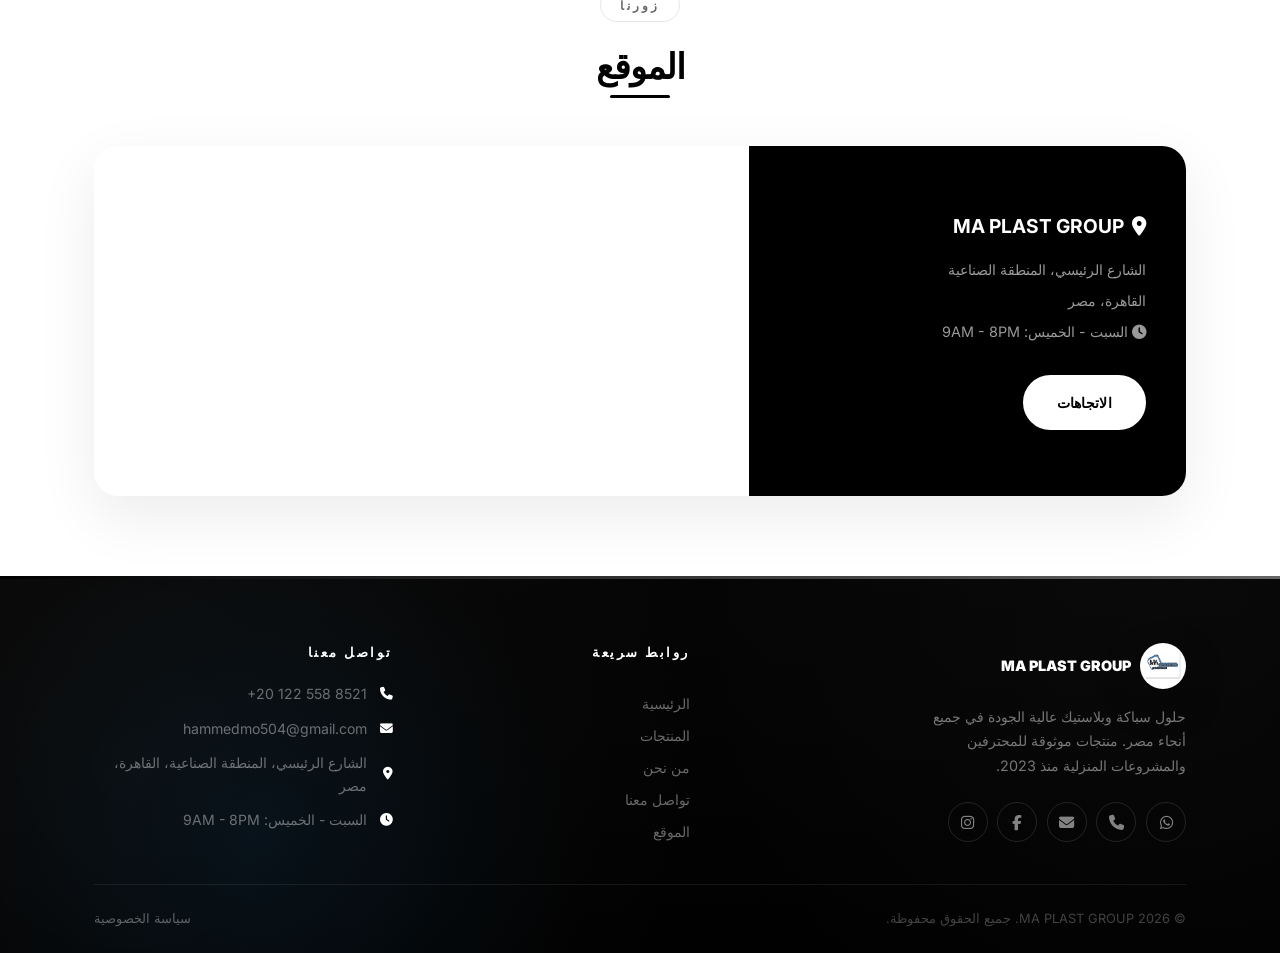
==== commit a6065a53: "Add files via upload" ====
--- a/index.html
+++ b/index.html
@@ -43,8 +43,9 @@
                 <li><a href="contact.html" class="">تواصل معنا</a></li>
             </ul>
             <div class="nav-actions">
-                <a href="index.html#products" class="cart-toggle" title="Shop">
+                <a href="index.html#products" class="cart-toggle" title="السلة" aria-label="فتح السلة" onclick="handleCartButton(event)">
                     <i class="fas fa-shopping-cart"></i>
+                    <span class="cart-count" id="cartCount">0</span>
                 </a>
                 <button class="mobile-menu-btn" onclick="toggleMobileMenu()" aria-label="Open menu">
                     <i class="fas fa-bars"></i>
--- a/style.css
+++ b/style.css
@@ -5903,3 +5903,571 @@
 .minimal-clean-card .minimal-cart-btn { width: calc(100% - 2rem) !important; min-height: 48px !important; margin: .95rem 1rem 0 !important; border-radius: 16px !important; background: linear-gradient(180deg, #171717, #000) !important; color: #fff !important; border: 1px solid #000 !important; font-weight: 900 !important; }
 @media (max-width: 768px) { .navbar { top: .75rem !important; left: .75rem !important; right: .75rem !important; width: auto !important; transform: none !important; } .nav-glass { min-height: 58px !important; height: 58px !important; padding: .45rem .6rem !important; gap: .55rem !important; } .logo-plate { width: 40px !important; height: 40px !important; min-width: 40px !important; } .logo.brand-logo > span:last-child { display: none !important; } .mobile-menu-btn { display: flex !important; } .nav-links { position: fixed !important; top: 5.1rem !important; right: -110% !important; left: auto !important; width: min(292px, calc(100vw - 1.5rem)) !important; max-height: calc(100dvh - 6rem) !important; overflow-y: auto !important; display: flex !important; flex-direction: column !important; gap: .6rem !important; padding: 1rem !important; border-radius: 28px !important; background: rgba(255,255,255,.9) !important; border: 1px solid rgba(0,0,0,.08) !important; box-shadow: 0 20px 60px rgba(0,0,0,.18) !important; opacity: 0 !important; pointer-events: none !important; transform: translateY(-8px) scale(.98) !important; transition: right .35s cubic-bezier(.4,0,.2,1), opacity .25s ease, transform .35s cubic-bezier(.4,0,.2,1) !important; z-index: 3001 !important; } .nav-links.active { right: .75rem !important; opacity: 1 !important; pointer-events: auto !important; transform: translateY(0) scale(1) !important; } .nav-links a { width: 100% !important; justify-content: space-between !important; padding: .85rem 1rem !important; border-radius: 18px !important; color: rgba(0,0,0,.72) !important; background: rgba(0,0,0,.04) !important; border: 1px solid rgba(0,0,0,.05) !important; } .nav-links a:hover, .nav-links a.active { color: #000 !important; background: rgba(0,0,0,.08) !important; } .minimal-clean-card .product-image { height: 205px !important; } .minimal-clean-card .discount-corner { top: 10px !important; right: 10px !important; min-width: 62px !important; height: 32px !important; font-size: .84rem !important; } }
 @media (max-width: 480px) { .minimal-clean-card .product-image { height: 190px !important; } .page-card, .privacy-card, .notification-admin-card, .thank-you-box { padding: 1.35rem !important; border-radius: 24px !important; } }
+
+
+/* ============================================================
+   CART + MOBILE MENU FIX
+   ============================================================ */
+.cart-toggle {
+    border: 0 !important;
+    background: transparent !important;
+    text-decoration: none !important;
+}
+
+.cart-toggle .cart-count {
+    display: flex !important;
+}
+
+@media (max-width: 768px) {
+    .nav-glass {
+        position: relative !important;
+        overflow: visible !important;
+    }
+
+    .nav-links {
+        top: calc(.75rem + 58px + .65rem) !important;
+        right: .75rem !important;
+        left: auto !important;
+        width: min(310px, calc(100vw - 1.5rem)) !important;
+        padding: .8rem !important;
+        border-radius: 24px !important;
+        background: rgba(255, 255, 255, .72) !important;
+        border: 1px solid rgba(255, 255, 255, .48) !important;
+        box-shadow: 0 24px 70px rgba(0, 0, 0, .22) !important;
+        backdrop-filter: blur(28px) saturate(190%) !important;
+        -webkit-backdrop-filter: blur(28px) saturate(190%) !important;
+        transform: translateY(-10px) scale(.98) !important;
+        transform-origin: top right !important;
+        opacity: 0 !important;
+        visibility: hidden !important;
+        pointer-events: none !important;
+    }
+
+    .nav-links.active {
+        opacity: 1 !important;
+        visibility: visible !important;
+        pointer-events: auto !important;
+        transform: translateY(0) scale(1) !important;
+    }
+
+    .nav-links::before {
+        content: '' !important;
+        position: absolute !important;
+        top: -9px !important;
+        right: 22px !important;
+        width: 18px !important;
+        height: 18px !important;
+        transform: rotate(45deg) !important;
+        background: rgba(255, 255, 255, .72) !important;
+        border-top: 1px solid rgba(255, 255, 255, .48) !important;
+        border-left: 1px solid rgba(255, 255, 255, .48) !important;
+        backdrop-filter: blur(28px) saturate(190%) !important;
+        -webkit-backdrop-filter: blur(28px) saturate(190%) !important;
+    }
+
+    .nav-links li {
+        width: 100% !important;
+        list-style: none !important;
+    }
+
+    .nav-links a {
+        position: relative !important;
+        z-index: 1 !important;
+        width: 100% !important;
+        min-height: 46px !important;
+        display: flex !important;
+        align-items: center !important;
+        justify-content: space-between !important;
+        padding: .78rem .9rem !important;
+        border-radius: 17px !important;
+        color: rgba(0, 0, 0, .78) !important;
+        background: rgba(255, 255, 255, .54) !important;
+        border: 1px solid rgba(255, 255, 255, .54) !important;
+        box-shadow: inset 0 1px 0 rgba(255,255,255,.55) !important;
+        font-weight: 850 !important;
+    }
+
+    .nav-links a:hover,
+    .nav-links a.active {
+        color: #000 !important;
+        background: rgba(255, 255, 255, .86) !important;
+        border-color: rgba(0, 0, 0, .08) !important;
+        transform: translateX(-2px) !important;
+    }
+
+    .mobile-overlay.active {
+        background: rgba(0, 0, 0, .24) !important;
+        backdrop-filter: blur(6px) !important;
+        -webkit-backdrop-filter: blur(6px) !important;
+    }
+}
+
+
+/* ============================================================
+   MENU + NAVBAR LOGO REFINEMENT UPDATE
+   ============================================================ */
+
+/* Bigger free logo in navbar without circle/box */
+.navbar .logo.brand-logo {
+    gap: .7rem !important;
+}
+
+.navbar .logo-plate {
+    width: auto !important;
+    height: auto !important;
+    min-width: 0 !important;
+    padding: 0 !important;
+    background: transparent !important;
+    border: 0 !important;
+    border-radius: 0 !important;
+    box-shadow: none !important;
+    overflow: visible !important;
+}
+
+.navbar .logo-plate img {
+    width: 72px !important;
+    height: auto !important;
+    max-height: 42px !important;
+    object-fit: contain !important;
+    display: block !important;
+    filter: drop-shadow(0 4px 14px rgba(0,0,0,.22));
+}
+
+.navbar .brand-logo > span:not(.logo-plate) {
+    font-size: 1rem !important;
+    font-weight: 900 !important;
+    letter-spacing: .02em !important;
+}
+
+/* Mobile menu as centered liquid-glass modal with full-width buttons */
+@media (max-width: 768px) {
+    .nav-links {
+        top: 50% !important;
+        left: 50% !important;
+        right: auto !important;
+        width: min(360px, calc(100vw - 2rem)) !important;
+        max-height: min(70dvh, 520px) !important;
+        padding: 1.15rem !important;
+        gap: .85rem !important;
+        border-radius: 32px !important;
+        background: linear-gradient(180deg, rgba(255,255,255,.32), rgba(255,255,255,.18)) !important;
+        border: 1px solid rgba(255,255,255,.32) !important;
+        box-shadow: 0 24px 80px rgba(0,0,0,.28), inset 0 1px 0 rgba(255,255,255,.34) !important;
+        backdrop-filter: blur(26px) saturate(180%) !important;
+        -webkit-backdrop-filter: blur(26px) saturate(180%) !important;
+        opacity: 0 !important;
+        pointer-events: none !important;
+        transform: translate(-50%, -54%) scale(.94) !important;
+        transform-origin: center !important;
+    }
+
+    .nav-links::before {
+        content: '';
+        position: absolute;
+        inset: 0;
+        border-radius: inherit;
+        background: linear-gradient(180deg, rgba(255,255,255,.22), rgba(255,255,255,.04));
+        pointer-events: none;
+    }
+
+    .nav-links.active {
+        left: 50% !important;
+        right: auto !important;
+        opacity: 1 !important;
+        pointer-events: auto !important;
+        transform: translate(-50%, -50%) scale(1) !important;
+    }
+
+    .nav-links li {
+        width: 100% !important;
+        list-style: none !important;
+        position: relative !important;
+        z-index: 1 !important;
+    }
+
+    .nav-links a {
+        width: 100% !important;
+        min-height: 54px !important;
+        display: flex !important;
+        align-items: center !important;
+        justify-content: center !important;
+        text-align: center !important;
+        padding: 1rem 1.15rem !important;
+        border-radius: 20px !important;
+        color: rgba(255,255,255,.96) !important;
+        background: rgba(255,255,255,.16) !important;
+        border: 1px solid rgba(255,255,255,.2) !important;
+        box-shadow: inset 0 1px 0 rgba(255,255,255,.18), 0 10px 24px rgba(0,0,0,.08) !important;
+        font-size: .98rem !important;
+        font-weight: 800 !important;
+        backdrop-filter: blur(14px) !important;
+        -webkit-backdrop-filter: blur(14px) !important;
+    }
+
+    .nav-links a::after {
+        display: none !important;
+    }
+
+    .nav-links a:hover,
+    .nav-links a.active {
+        color: #fff !important;
+        background: rgba(255,255,255,.24) !important;
+        border-color: rgba(255,255,255,.28) !important;
+        transform: translateY(-1px) !important;
+    }
+
+    .navbar.scrolled .nav-links {
+        background: linear-gradient(180deg, rgba(255,255,255,.8), rgba(255,255,255,.56)) !important;
+        border-color: rgba(255,255,255,.45) !important;
+    }
+
+    .navbar.scrolled .nav-links a {
+        color: #111 !important;
+        background: rgba(255,255,255,.5) !important;
+        border-color: rgba(0,0,0,.06) !important;
+        box-shadow: inset 0 1px 0 rgba(255,255,255,.4), 0 10px 24px rgba(0,0,0,.05) !important;
+    }
+
+    .navbar.scrolled .nav-links a:hover,
+    .navbar.scrolled .nav-links a.active {
+        color: #000 !important;
+        background: rgba(255,255,255,.72) !important;
+    }
+
+    .mobile-overlay {
+        background: rgba(10, 10, 14, 0.34) !important;
+        backdrop-filter: blur(12px) !important;
+        -webkit-backdrop-filter: blur(12px) !important;
+    }
+
+    .navbar .logo-plate img {
+        width: 60px !important;
+        max-height: 36px !important;
+    }
+
+    .logo.brand-logo > span:last-child {
+        display: none !important;
+    }
+}
+
+@media (max-width: 480px) {
+    .nav-links {
+        width: calc(100vw - 1.5rem) !important;
+        padding: 1rem !important;
+        border-radius: 28px !important;
+    }
+
+    .nav-links a {
+        min-height: 52px !important;
+        font-size: .95rem !important;
+        border-radius: 18px !important;
+    }
+}
+
+
+/* ============================================================
+   EMERGENCY CLEAN FIX: centered mobile glass menu + free logo
+   ============================================================ */
+.navbar .logo-plate,
+.inner-page .navbar .logo-plate,
+.notifications-backend .navbar .logo-plate {
+    width: auto !important;
+    height: auto !important;
+    min-width: 0 !important;
+    padding: 0 !important;
+    background: transparent !important;
+    border: 0 !important;
+    border-radius: 0 !important;
+    box-shadow: none !important;
+    overflow: visible !important;
+}
+
+.navbar .logo.brand-logo img,
+.inner-page .navbar .logo.brand-logo img,
+.notifications-backend .navbar .logo.brand-logo img {
+    width: 82px !important;
+    height: auto !important;
+    max-height: 46px !important;
+    object-fit: contain !important;
+    border-radius: 0 !important;
+    background: transparent !important;
+    padding: 0 !important;
+    filter: drop-shadow(0 5px 14px rgba(0,0,0,.28)) !important;
+}
+
+@media (max-width: 768px) {
+    body > .nav-links {
+        position: fixed !important;
+        top: 50dvh !important;
+        left: 50vw !important;
+        right: auto !important;
+        bottom: auto !important;
+        width: min(340px, calc(100vw - 2rem)) !important;
+        height: auto !important;
+        max-height: calc(100dvh - 9rem) !important;
+        overflow-y: auto !important;
+        padding: 1rem !important;
+        margin: 0 !important;
+        display: flex !important;
+        flex-direction: column !important;
+        align-items: stretch !important;
+        justify-content: center !important;
+        gap: .75rem !important;
+        border-radius: 30px !important;
+        list-style: none !important;
+        z-index: 3002 !important;
+        opacity: 0 !important;
+        visibility: hidden !important;
+        pointer-events: none !important;
+        transform: translate(-50%, -50%) scale(.96) !important;
+        transform-origin: center center !important;
+        transition: opacity .22s ease, transform .28s cubic-bezier(.2,.8,.2,1), visibility .22s ease !important;
+        background: linear-gradient(145deg, rgba(22,22,26,.58), rgba(255,255,255,.18)) !important;
+        border: 1px solid rgba(255,255,255,.24) !important;
+        box-shadow: 0 30px 90px rgba(0,0,0,.34), inset 0 1px 0 rgba(255,255,255,.22) !important;
+        backdrop-filter: blur(30px) saturate(175%) !important;
+        -webkit-backdrop-filter: blur(30px) saturate(175%) !important;
+    }
+
+    body > .nav-links.active {
+        opacity: 1 !important;
+        visibility: visible !important;
+        pointer-events: auto !important;
+        transform: translate(-50%, -50%) scale(1) !important;
+    }
+
+    body > .nav-links li {
+        width: 100% !important;
+        display: block !important;
+        margin: 0 !important;
+        padding: 0 !important;
+        position: relative !important;
+        z-index: 1 !important;
+    }
+
+    body > .nav-links a {
+        width: 100% !important;
+        min-height: 54px !important;
+        display: flex !important;
+        align-items: center !important;
+        justify-content: center !important;
+        text-align: center !important;
+        padding: 0 1rem !important;
+        margin: 0 !important;
+        border-radius: 18px !important;
+        color: #fff !important;
+        background: rgba(255,255,255,.16) !important;
+        border: 1px solid rgba(255,255,255,.18) !important;
+        box-shadow: inset 0 1px 0 rgba(255,255,255,.16), 0 10px 24px rgba(0,0,0,.08) !important;
+        font-size: .96rem !important;
+        line-height: 1 !important;
+        font-weight: 900 !important;
+        text-shadow: 0 1px 10px rgba(0,0,0,.22) !important;
+        backdrop-filter: blur(12px) !important;
+        -webkit-backdrop-filter: blur(12px) !important;
+    }
+
+    body > .nav-links a::after,
+    body > .nav-links a::before {
+        display: none !important;
+        content: none !important;
+    }
+
+    body > .nav-links a:hover,
+    body > .nav-links a.active {
+        color: #fff !important;
+        background: rgba(255,255,255,.24) !important;
+        border-color: rgba(255,255,255,.30) !important;
+    }
+
+    .mobile-overlay.active {
+        background: rgba(0,0,0,.38) !important;
+        backdrop-filter: blur(14px) !important;
+        -webkit-backdrop-filter: blur(14px) !important;
+    }
+
+    .navbar .logo.brand-logo img,
+    .inner-page .navbar .logo.brand-logo img,
+    .notifications-backend .navbar .logo.brand-logo img {
+        width: 68px !important;
+        max-height: 42px !important;
+    }
+}
+
+@media (max-width: 390px) {
+    body > .nav-links {
+        width: calc(100vw - 1.5rem) !important;
+        padding: .9rem !important;
+        border-radius: 26px !important;
+    }
+    body > .nav-links a {
+        min-height: 50px !important;
+        border-radius: 16px !important;
+        font-size: .92rem !important;
+    }
+}
+
+
+/* ============================================================
+   FINAL REQUEST UPDATE: white logo plate + navbar dropdown glass menu
+   ============================================================ */
+.navbar .logo-plate,
+.inner-page .navbar .logo-plate,
+.notifications-backend .navbar .logo-plate {
+    width: auto !important;
+    height: auto !important;
+    min-width: 0 !important;
+    padding: 5px 8px !important;
+    background: rgba(255,255,255,.98) !important;
+    border: 1px solid rgba(255,255,255,.78) !important;
+    border-radius: 14px !important;
+    box-shadow: 0 10px 26px rgba(0,0,0,.14), inset 0 1px 0 rgba(255,255,255,.88) !important;
+    overflow: visible !important;
+}
+
+.navbar .logo.brand-logo img,
+.inner-page .navbar .logo.brand-logo img,
+.notifications-backend .navbar .logo.brand-logo img {
+    width: 76px !important;
+    height: auto !important;
+    max-height: 38px !important;
+    object-fit: contain !important;
+    display: block !important;
+    border-radius: 0 !important;
+    background: transparent !important;
+    filter: none !important;
+}
+
+@media (max-width: 768px) {
+    :root {
+        --mobile-nav-gap: 10px;
+    }
+
+    body > .nav-links,
+    .nav-links {
+        position: fixed !important;
+        top: calc(.75rem + 58px + var(--mobile-nav-gap)) !important;
+        left: .75rem !important;
+        right: .75rem !important;
+        bottom: auto !important;
+        width: auto !important;
+        max-width: none !important;
+        max-height: calc(100dvh - 6.5rem) !important;
+        margin: 0 !important;
+        padding: .95rem !important;
+        display: flex !important;
+        flex-direction: column !important;
+        align-items: stretch !important;
+        gap: .75rem !important;
+        border-radius: 28px !important;
+        list-style: none !important;
+        z-index: 3002 !important;
+        opacity: 0 !important;
+        visibility: hidden !important;
+        pointer-events: none !important;
+        overflow-y: auto !important;
+        transform: translateY(-10px) scale(.98) !important;
+        transition: opacity .24s ease, transform .28s cubic-bezier(.22,.61,.36,1), visibility .24s ease !important;
+        background: linear-gradient(180deg, rgba(255,255,255,.26), rgba(255,255,255,.14)) !important;
+        border: 1px solid rgba(255,255,255,.28) !important;
+        box-shadow: 0 24px 55px rgba(0,0,0,.22), inset 0 1px 0 rgba(255,255,255,.30) !important;
+        backdrop-filter: blur(22px) saturate(175%) !important;
+        -webkit-backdrop-filter: blur(22px) saturate(175%) !important;
+    }
+
+    body > .nav-links::before,
+    .nav-links::before {
+        content: '' !important;
+        position: absolute !important;
+        inset: 0 !important;
+        border-radius: inherit !important;
+        background: linear-gradient(180deg, rgba(255,255,255,.18), rgba(255,255,255,.05)) !important;
+        pointer-events: none !important;
+    }
+
+    body > .nav-links.active,
+    .nav-links.active {
+        opacity: 1 !important;
+        visibility: visible !important;
+        pointer-events: auto !important;
+        transform: translateY(0) scale(1) !important;
+    }
+
+    body > .nav-links li,
+    .nav-links li {
+        width: 100% !important;
+        margin: 0 !important;
+        padding: 0 !important;
+        position: relative !important;
+        z-index: 1 !important;
+    }
+
+    body > .nav-links a,
+    .nav-links a {
+        width: 100% !important;
+        min-height: 54px !important;
+        display: flex !important;
+        align-items: center !important;
+        justify-content: center !important;
+        text-align: center !important;
+        padding: .95rem 1rem !important;
+        margin: 0 !important;
+        border-radius: 18px !important;
+        color: #fff !important;
+        background: rgba(255,255,255,.17) !important;
+        border: 1px solid rgba(255,255,255,.22) !important;
+        box-shadow: inset 0 1px 0 rgba(255,255,255,.18), 0 8px 22px rgba(0,0,0,.08) !important;
+        font-size: .98rem !important;
+        font-weight: 800 !important;
+        text-shadow: 0 1px 10px rgba(0,0,0,.18) !important;
+        backdrop-filter: blur(12px) !important;
+        -webkit-backdrop-filter: blur(12px) !important;
+    }
+
+    body > .nav-links a:hover,
+    body > .nav-links a.active,
+    .nav-links a:hover,
+    .nav-links a.active {
+        color: #fff !important;
+        background: rgba(255,255,255,.24) !important;
+        border-color: rgba(255,255,255,.30) !important;
+    }
+
+    .mobile-overlay.active {
+        background: rgba(0,0,0,.28) !important;
+        backdrop-filter: blur(8px) !important;
+        -webkit-backdrop-filter: blur(8px) !important;
+    }
+
+    .navbar .logo-plate,
+    .inner-page .navbar .logo-plate,
+    .notifications-backend .navbar .logo-plate {
+        padding: 4px 7px !important;
+        border-radius: 12px !important;
+    }
+
+    .navbar .logo.brand-logo img,
+    .inner-page .navbar .logo.brand-logo img,
+    .notifications-backend .navbar .logo.brand-logo img {
+        width: 66px !important;
+        max-height: 32px !important;
+    }
+}
+
+@media (max-width: 480px) {
+    body > .nav-links,
+    .nav-links {
+        top: calc(.75rem + 58px + 8px) !important;
+        left: .65rem !important;
+        right: .65rem !important;
+        padding: .85rem !important;
+        border-radius: 24px !important;
+    }
+
+    body > .nav-links a,
+    .nav-links a {
+        min-height: 52px !important;
+        font-size: .95rem !important;
+        border-radius: 16px !important;
+    }
+}
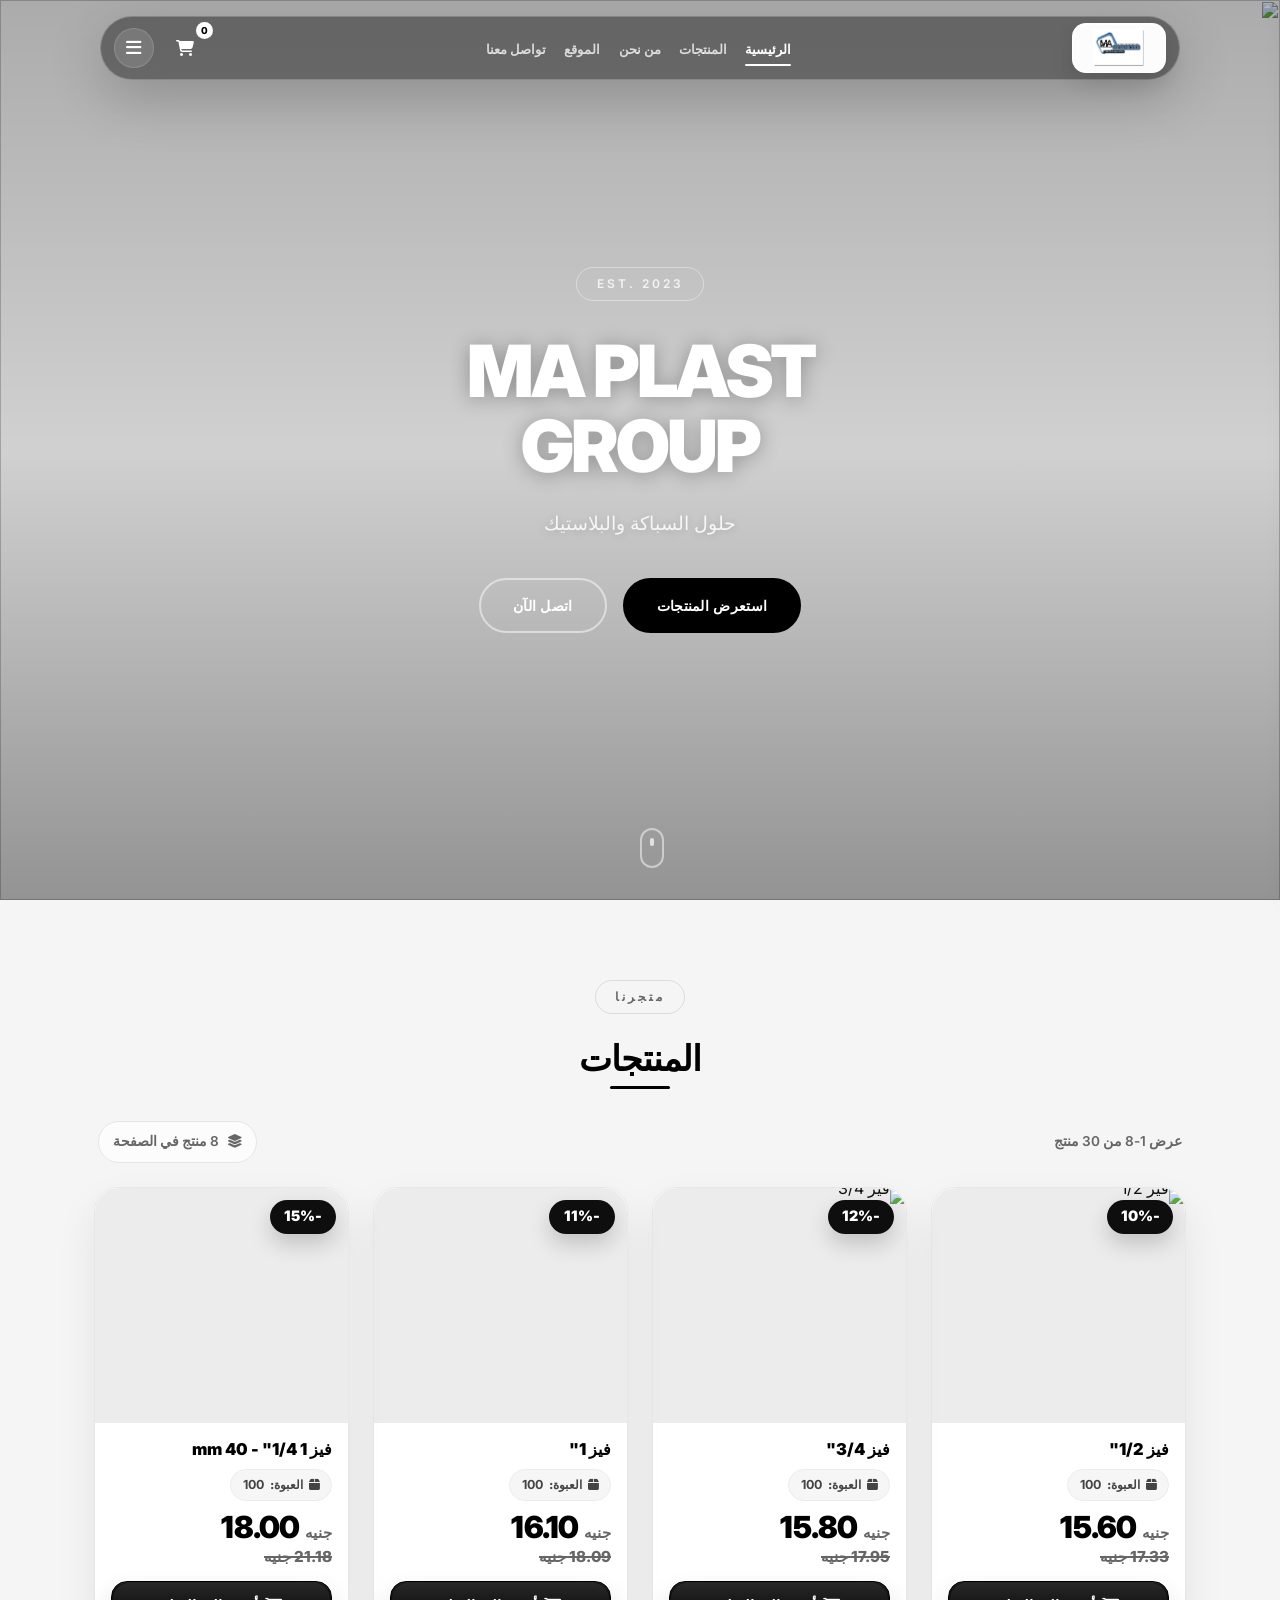
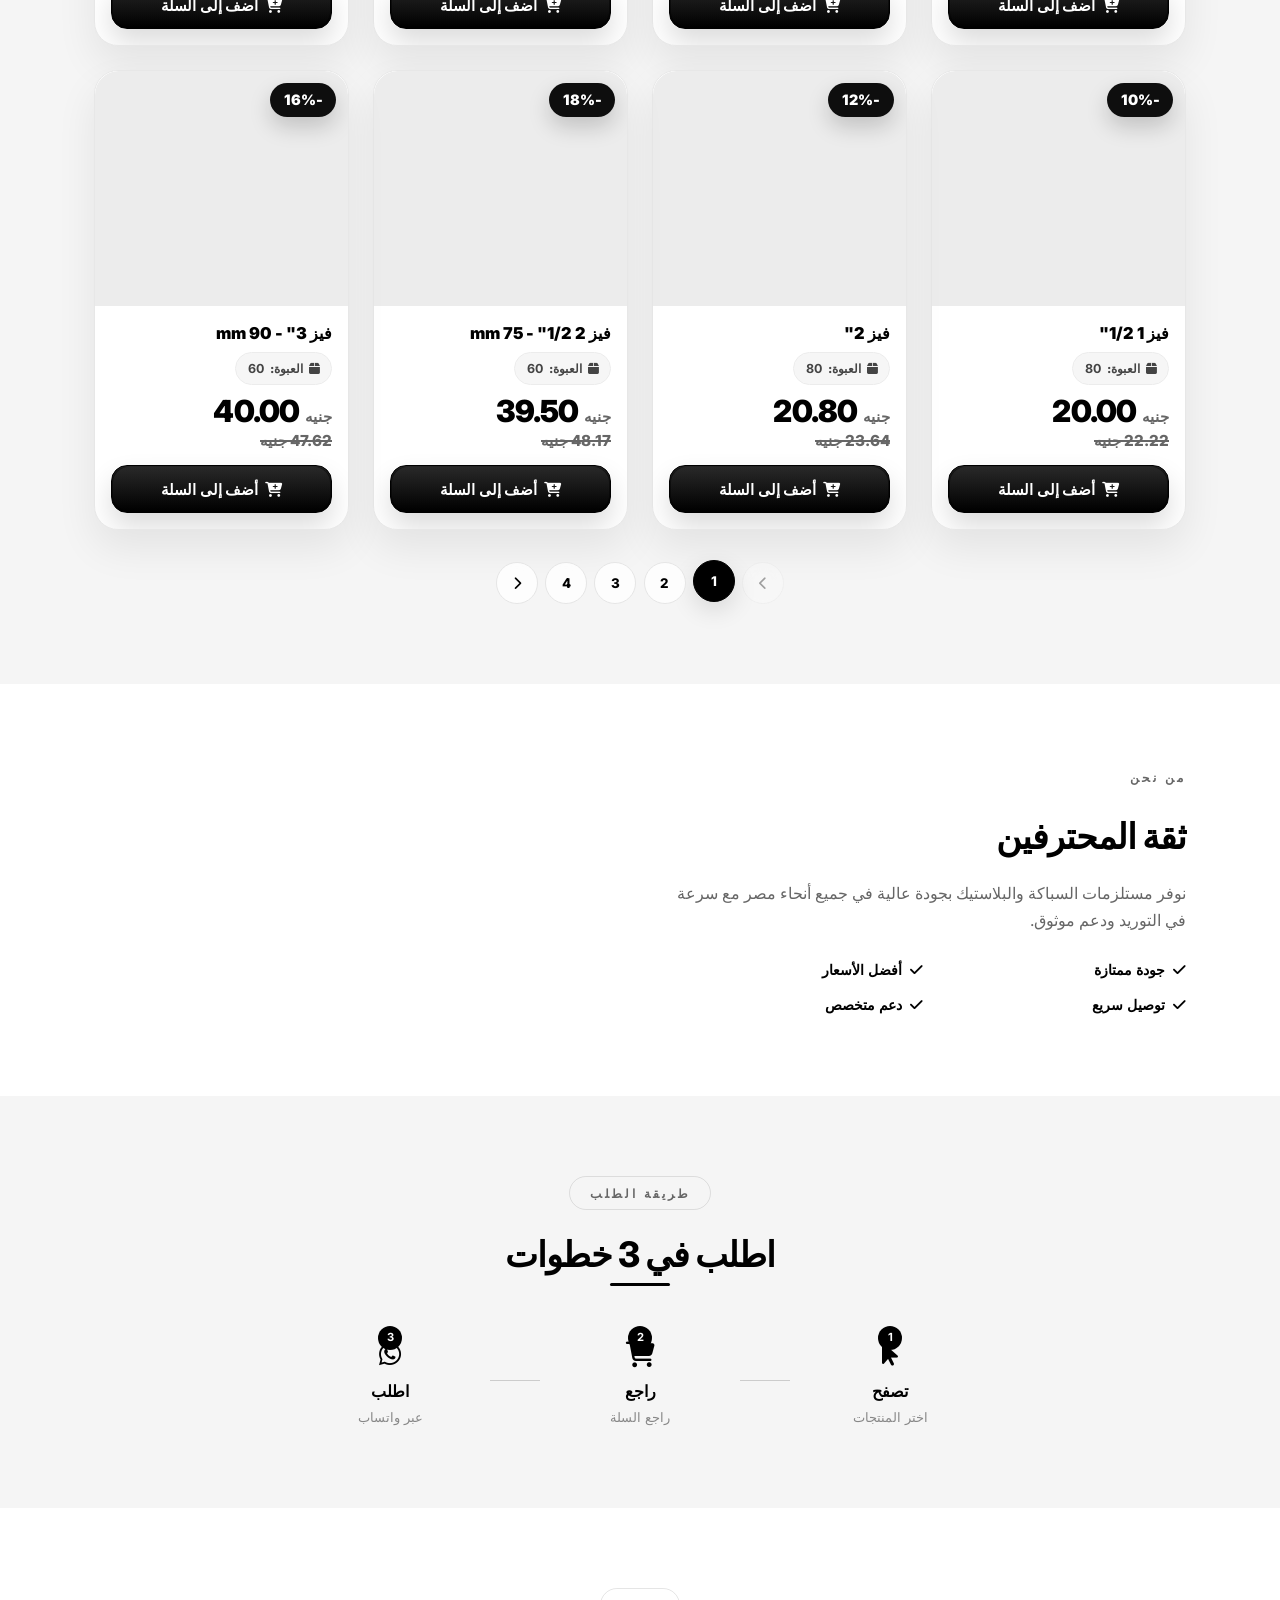
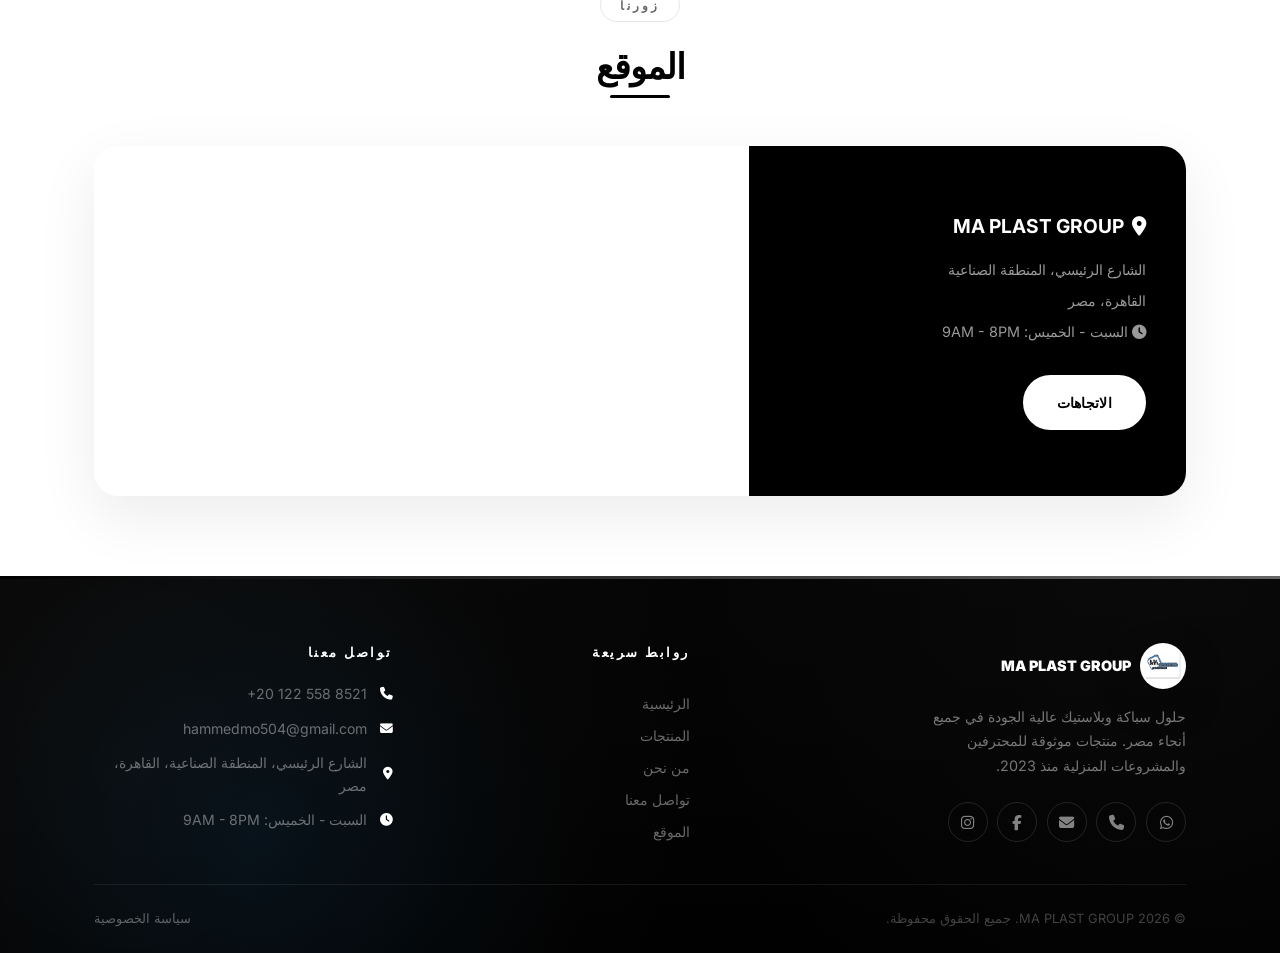
==== commit 31283dbf: "Add files via upload" ====
--- a/index.html
+++ b/index.html
@@ -31,6 +31,11 @@
 
 </head>
 <body>
+
+    <!-- App Splash Screen -->
+    <div class="app-splash" id="appSplash" aria-label="MA PLAST GROUP loading screen">
+        <img src="app-splash.png" alt="MA PLAST GROUP جاري التحميل">
+    </div>
     <!-- Liquid Glass Navbar -->
     <nav class="navbar" id="navbar">
         <div class="nav-glass">
--- a/style.css
+++ b/style.css
@@ -6471,3 +6471,370 @@
         border-radius: 16px !important;
     }
 }
+
+
+/* ============================================================
+   FINAL DARK LIQUID GLASS UPDATE
+   ============================================================ */
+@media (max-width: 768px) {
+    :root {
+        --mobile-nav-gap: 8px;
+    }
+
+    body > .nav-links,
+    .nav-links {
+        position: fixed !important;
+        top: calc(.75rem + 58px + var(--mobile-nav-gap)) !important;
+        left: .55rem !important;
+        right: .55rem !important;
+        bottom: auto !important;
+        width: auto !important;
+        max-width: none !important;
+        max-height: calc(100dvh - 6.35rem) !important;
+        margin: 0 !important;
+        padding: .9rem !important;
+        display: flex !important;
+        flex-direction: column !important;
+        align-items: stretch !important;
+        gap: .75rem !important;
+        list-style: none !important;
+        border-radius: 26px !important;
+        z-index: 3002 !important;
+        overflow-y: auto !important;
+        opacity: 0 !important;
+        visibility: hidden !important;
+        pointer-events: none !important;
+        transform: translateY(-8px) scale(.985) !important;
+        transition: opacity .24s ease, transform .28s cubic-bezier(.22,.61,.36,1), visibility .24s ease !important;
+        background: rgba(18, 18, 18, 0.40) !important;
+        border: 1px solid rgba(255,255,255,.18) !important;
+        box-shadow: 0 22px 50px rgba(0,0,0,.28), inset 0 1px 0 rgba(255,255,255,.12) !important;
+        backdrop-filter: blur(40px) saturate(140%) !important;
+        -webkit-backdrop-filter: blur(40px) saturate(140%) !important;
+    }
+
+    body > .nav-links::before,
+    .nav-links::before {
+        content: '' !important;
+        position: absolute !important;
+        inset: 0 !important;
+        border-radius: inherit !important;
+        background: linear-gradient(180deg, rgba(255,255,255,.08), rgba(255,255,255,.03)) !important;
+        pointer-events: none !important;
+    }
+
+    body > .nav-links.active,
+    .nav-links.active {
+        opacity: 1 !important;
+        visibility: visible !important;
+        pointer-events: auto !important;
+        transform: translateY(0) scale(1) !important;
+    }
+
+    body > .nav-links li,
+    .nav-links li {
+        width: 100% !important;
+        margin: 0 !important;
+        padding: 0 !important;
+        position: relative !important;
+        z-index: 1 !important;
+    }
+
+    body > .nav-links a,
+    .nav-links a {
+        width: 100% !important;
+        min-height: 54px !important;
+        display: flex !important;
+        align-items: center !important;
+        justify-content: center !important;
+        text-align: center !important;
+        padding: .95rem 1rem !important;
+        margin: 0 !important;
+        border-radius: 18px !important;
+        color: rgba(255,255,255,.96) !important;
+        background: rgba(255,255,255,.07) !important;
+        border: 1px solid rgba(255,255,255,.14) !important;
+        box-shadow: inset 0 1px 0 rgba(255,255,255,.12), 0 6px 18px rgba(0,0,0,.12) !important;
+        font-size: .98rem !important;
+        font-weight: 800 !important;
+        letter-spacing: 0 !important;
+        text-shadow: none !important;
+        backdrop-filter: blur(40px) !important;
+        -webkit-backdrop-filter: blur(40px) !important;
+    }
+
+    body > .nav-links a::before,
+    body > .nav-links a::after,
+    .nav-links a::before,
+    .nav-links a::after {
+        display: none !important;
+        content: none !important;
+    }
+
+    body > .nav-links a:hover,
+    body > .nav-links a.active,
+    .nav-links a:hover,
+    .nav-links a.active {
+        color: #fff !important;
+        background: rgba(255,255,255,.11) !important;
+        border-color: rgba(255,255,255,.18) !important;
+        transform: none !important;
+    }
+
+    .mobile-overlay.active {
+        background: rgba(0,0,0,.24) !important;
+        backdrop-filter: blur(10px) !important;
+        -webkit-backdrop-filter: blur(10px) !important;
+    }
+}
+
+@media (max-width: 480px) {
+    body > .nav-links,
+    .nav-links {
+        left: .45rem !important;
+        right: .45rem !important;
+        padding: .82rem !important;
+        border-radius: 24px !important;
+    }
+
+    body > .nav-links a,
+    .nav-links a {
+        min-height: 52px !important;
+        border-radius: 16px !important;
+        font-size: .95rem !important;
+    }
+}
+
+
+/* ============================================================
+   FULL WIDTH MOBILE GLASS MENU UPDATE
+   ============================================================ */
+@media (max-width: 768px) {
+    body > .nav-links,
+    .nav-links {
+        top: calc(.75rem + 58px + 8px) !important;
+        left: .45rem !important;
+        right: .45rem !important;
+        width: calc(100vw - .9rem) !important;
+        min-width: calc(100vw - .9rem) !important;
+        max-width: calc(100vw - .9rem) !important;
+        padding: .9rem !important;
+        border-radius: 26px !important;
+        box-sizing: border-box !important;
+        align-items: stretch !important;
+    }
+
+    body > .nav-links li,
+    .nav-links li {
+        width: 100% !important;
+        min-width: 100% !important;
+        max-width: 100% !important;
+        display: block !important;
+        flex: 0 0 auto !important;
+    }
+
+    body > .nav-links a,
+    .nav-links a {
+        width: 100% !important;
+        min-width: 100% !important;
+        max-width: 100% !important;
+        box-sizing: border-box !important;
+        justify-content: center !important;
+    }
+}
+
+@media (max-width: 480px) {
+    body > .nav-links,
+    .nav-links {
+        left: .35rem !important;
+        right: .35rem !important;
+        width: calc(100vw - .7rem) !important;
+        min-width: calc(100vw - .7rem) !important;
+        max-width: calc(100vw - .7rem) !important;
+        padding: .82rem !important;
+        border-radius: 24px !important;
+    }
+}
+
+
+/* ============================================================
+   EMERGENCY FIX: TRUE FULL WIDTH MENU - NO SIDE SHIFT
+   ============================================================ */
+@media (max-width: 768px) {
+    body > ul.nav-links,
+    ul.nav-links,
+    #navLinks {
+        position: fixed !important;
+        top: calc(.75rem + 58px + 8px) !important;
+        left: 8px !important;
+        right: 8px !important;
+        bottom: auto !important;
+        width: calc(100vw - 16px) !important;
+        min-width: 0 !important;
+        max-width: none !important;
+        height: auto !important;
+        max-height: calc(100dvh - 6.5rem) !important;
+        margin: 0 !important;
+        padding: 12px !important;
+        box-sizing: border-box !important;
+        display: flex !important;
+        flex-direction: column !important;
+        align-items: stretch !important;
+        justify-content: flex-start !important;
+        gap: 12px !important;
+        list-style: none !important;
+        border-radius: 26px !important;
+        z-index: 3002 !important;
+        overflow-x: hidden !important;
+        overflow-y: auto !important;
+        opacity: 0 !important;
+        visibility: hidden !important;
+        pointer-events: none !important;
+        transform: translate3d(0, -8px, 0) scale(.99) !important;
+        transform-origin: top center !important;
+        transition: opacity .22s ease, transform .25s ease, visibility .22s ease !important;
+        background: rgba(18,18,18,.42) !important;
+        border: 1px solid rgba(255,255,255,.18) !important;
+        box-shadow: 0 22px 55px rgba(0,0,0,.28), inset 0 1px 0 rgba(255,255,255,.12) !important;
+        backdrop-filter: blur(40px) saturate(140%) !important;
+        -webkit-backdrop-filter: blur(40px) saturate(140%) !important;
+    }
+
+    body > ul.nav-links.active,
+    ul.nav-links.active,
+    #navLinks.active {
+        left: 8px !important;
+        right: 8px !important;
+        width: calc(100vw - 16px) !important;
+        min-width: 0 !important;
+        max-width: none !important;
+        opacity: 1 !important;
+        visibility: visible !important;
+        pointer-events: auto !important;
+        transform: translate3d(0, 0, 0) scale(1) !important;
+    }
+
+    body > ul.nav-links li,
+    ul.nav-links li,
+    #navLinks li {
+        width: 100% !important;
+        min-width: 0 !important;
+        max-width: none !important;
+        display: block !important;
+        flex: 0 0 auto !important;
+        margin: 0 !important;
+        padding: 0 !important;
+        box-sizing: border-box !important;
+    }
+
+    body > ul.nav-links a,
+    ul.nav-links a,
+    #navLinks a {
+        width: 100% !important;
+        min-width: 0 !important;
+        max-width: none !important;
+        min-height: 54px !important;
+        margin: 0 !important;
+        padding: 0 16px !important;
+        box-sizing: border-box !important;
+        display: flex !important;
+        align-items: center !important;
+        justify-content: center !important;
+        text-align: center !important;
+        border-radius: 18px !important;
+        color: rgba(255,255,255,.96) !important;
+        background: rgba(255,255,255,.07) !important;
+        border: 1px solid rgba(255,255,255,.14) !important;
+        box-shadow: inset 0 1px 0 rgba(255,255,255,.12), 0 6px 18px rgba(0,0,0,.12) !important;
+        font-size: .98rem !important;
+        font-weight: 800 !important;
+        white-space: nowrap !important;
+        overflow: hidden !important;
+        text-overflow: ellipsis !important;
+        backdrop-filter: blur(40px) !important;
+        -webkit-backdrop-filter: blur(40px) !important;
+    }
+
+    body > ul.nav-links a::before,
+    body > ul.nav-links a::after,
+    ul.nav-links a::before,
+    ul.nav-links a::after,
+    #navLinks a::before,
+    #navLinks a::after {
+        display: none !important;
+        content: none !important;
+    }
+
+    body > ul.nav-links a:hover,
+    body > ul.nav-links a.active,
+    ul.nav-links a:hover,
+    ul.nav-links a.active,
+    #navLinks a:hover,
+    #navLinks a.active {
+        color: #fff !important;
+        background: rgba(255,255,255,.11) !important;
+        border-color: rgba(255,255,255,.18) !important;
+        transform: none !important;
+    }
+}
+
+@media (max-width: 480px) {
+    body > ul.nav-links,
+    ul.nav-links,
+    #navLinks,
+    body > ul.nav-links.active,
+    ul.nav-links.active,
+    #navLinks.active {
+        left: 6px !important;
+        right: 6px !important;
+        width: calc(100vw - 12px) !important;
+        padding: 10px !important;
+        border-radius: 24px !important;
+    }
+}
+
+
+/* ============================================================
+   APP SPLASH LOADING SCREEN
+   ============================================================ */
+.app-splash {
+    position: fixed;
+    inset: 0;
+    width: 100vw;
+    height: 100vh;
+    height: 100dvh;
+    z-index: 99999;
+    display: flex;
+    align-items: center;
+    justify-content: center;
+    background: #050608;
+    overflow: hidden;
+    opacity: 1;
+    visibility: visible;
+    transition: opacity .55s ease, visibility .55s ease;
+}
+
+.app-splash img {
+    width: 100%;
+    height: 100%;
+    object-fit: cover;
+    object-position: center;
+    display: block;
+}
+
+.app-splash.is-hidden {
+    opacity: 0;
+    visibility: hidden;
+    pointer-events: none;
+}
+
+body.splash-lock {
+    overflow: hidden;
+}
+
+@media (max-width: 480px) {
+    .app-splash img {
+        object-fit: cover;
+        object-position: center;
+    }
+}
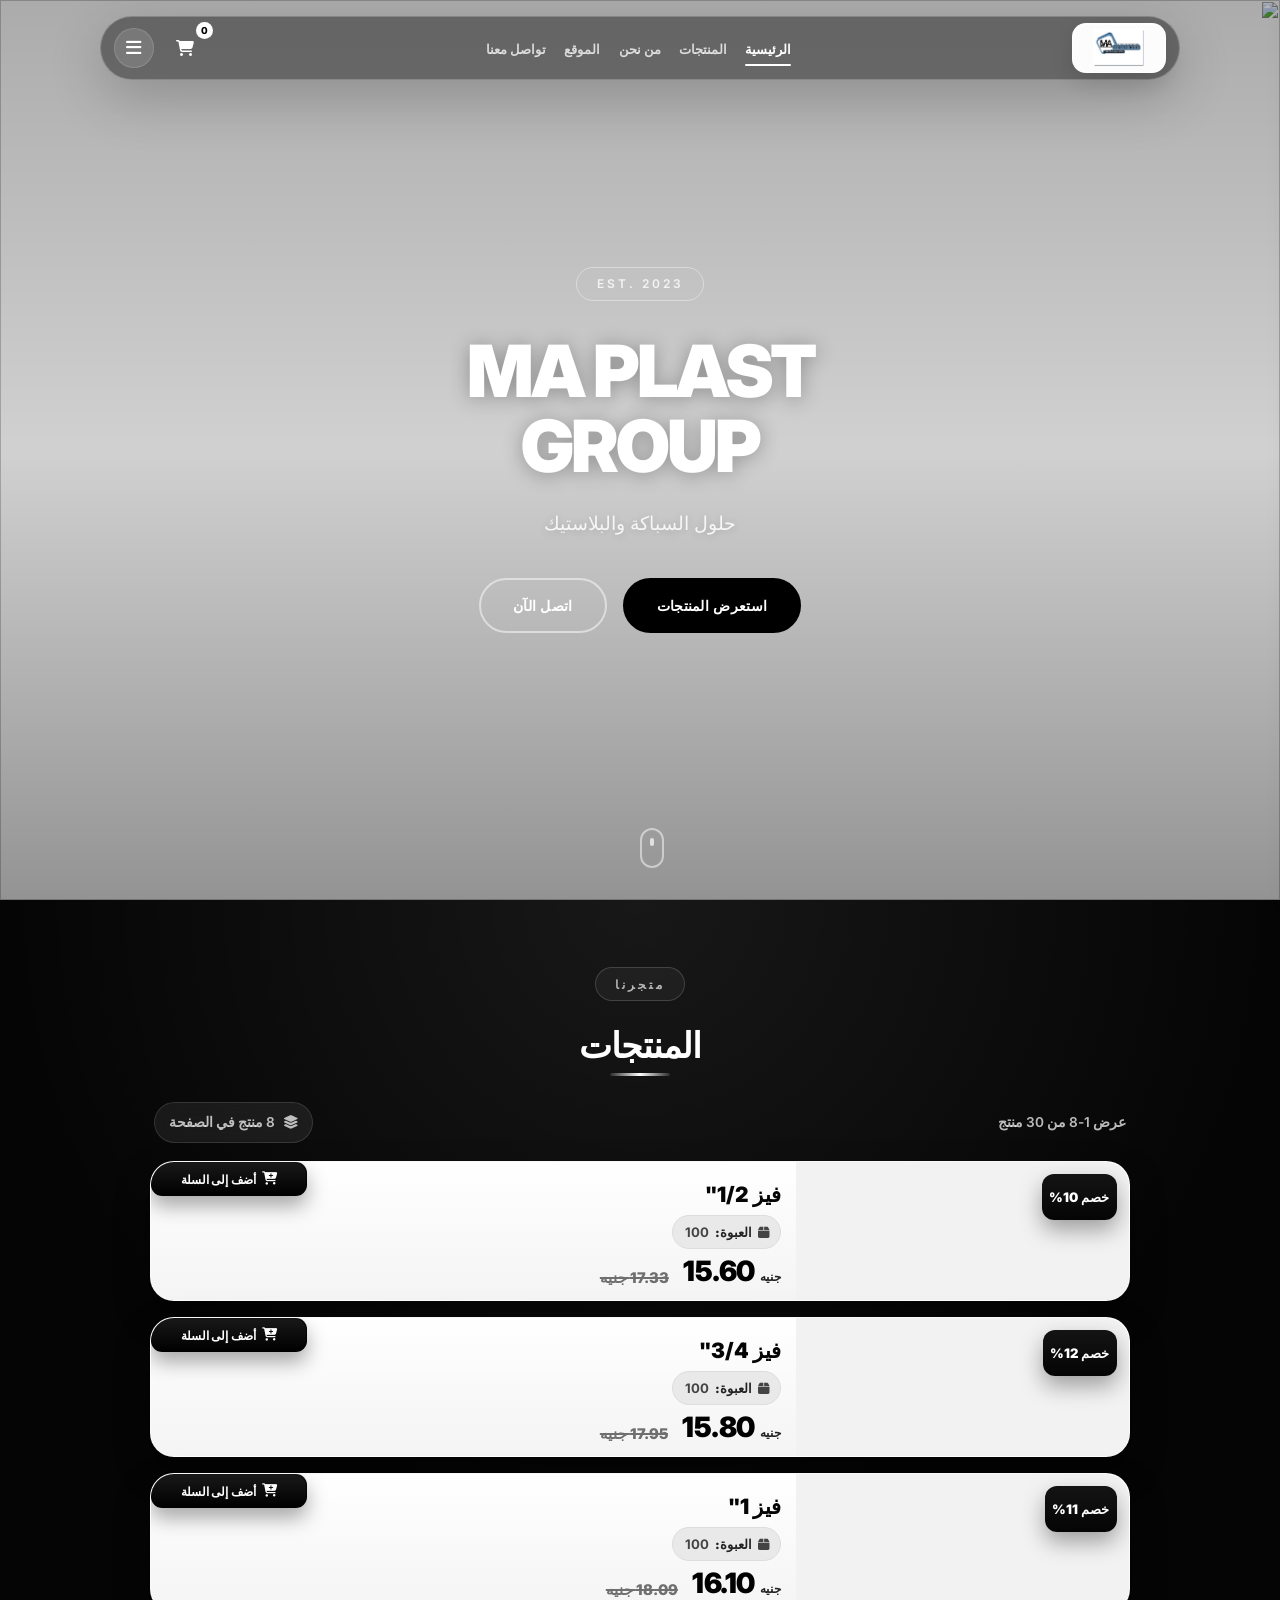
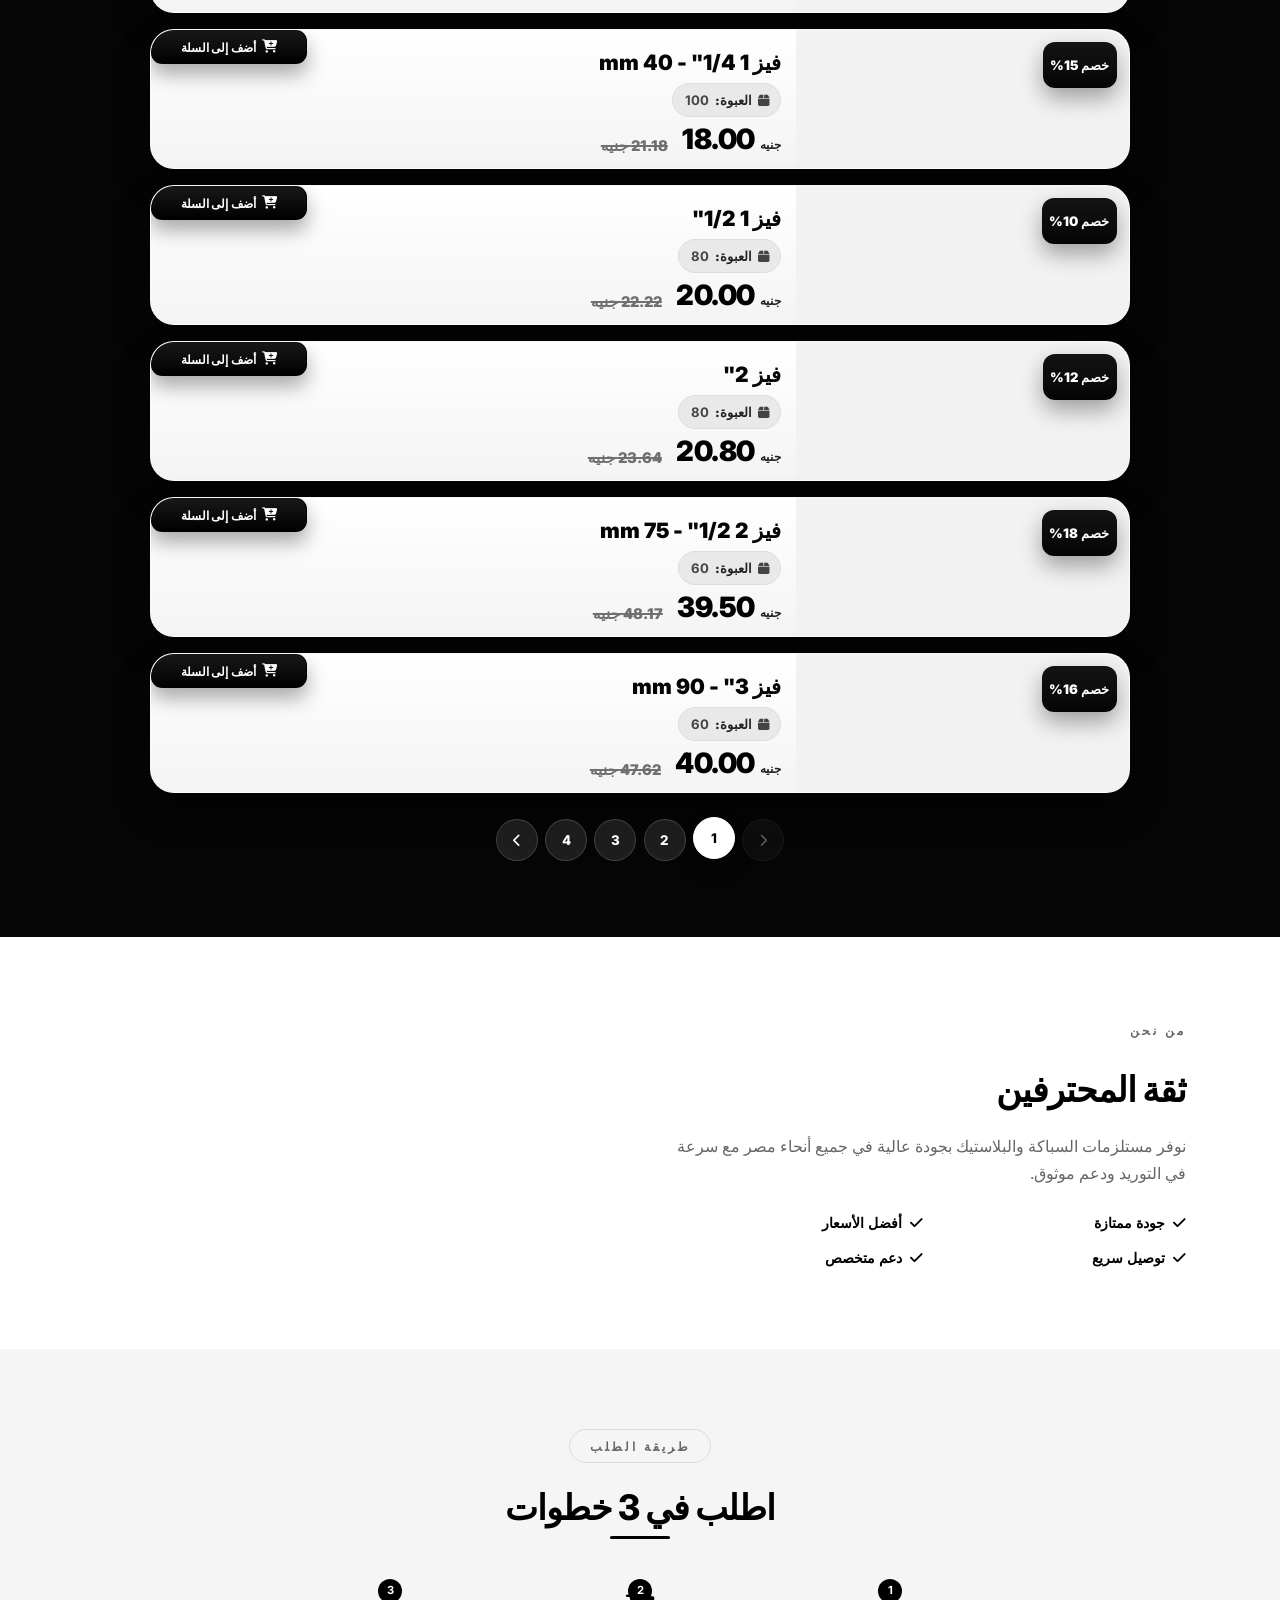
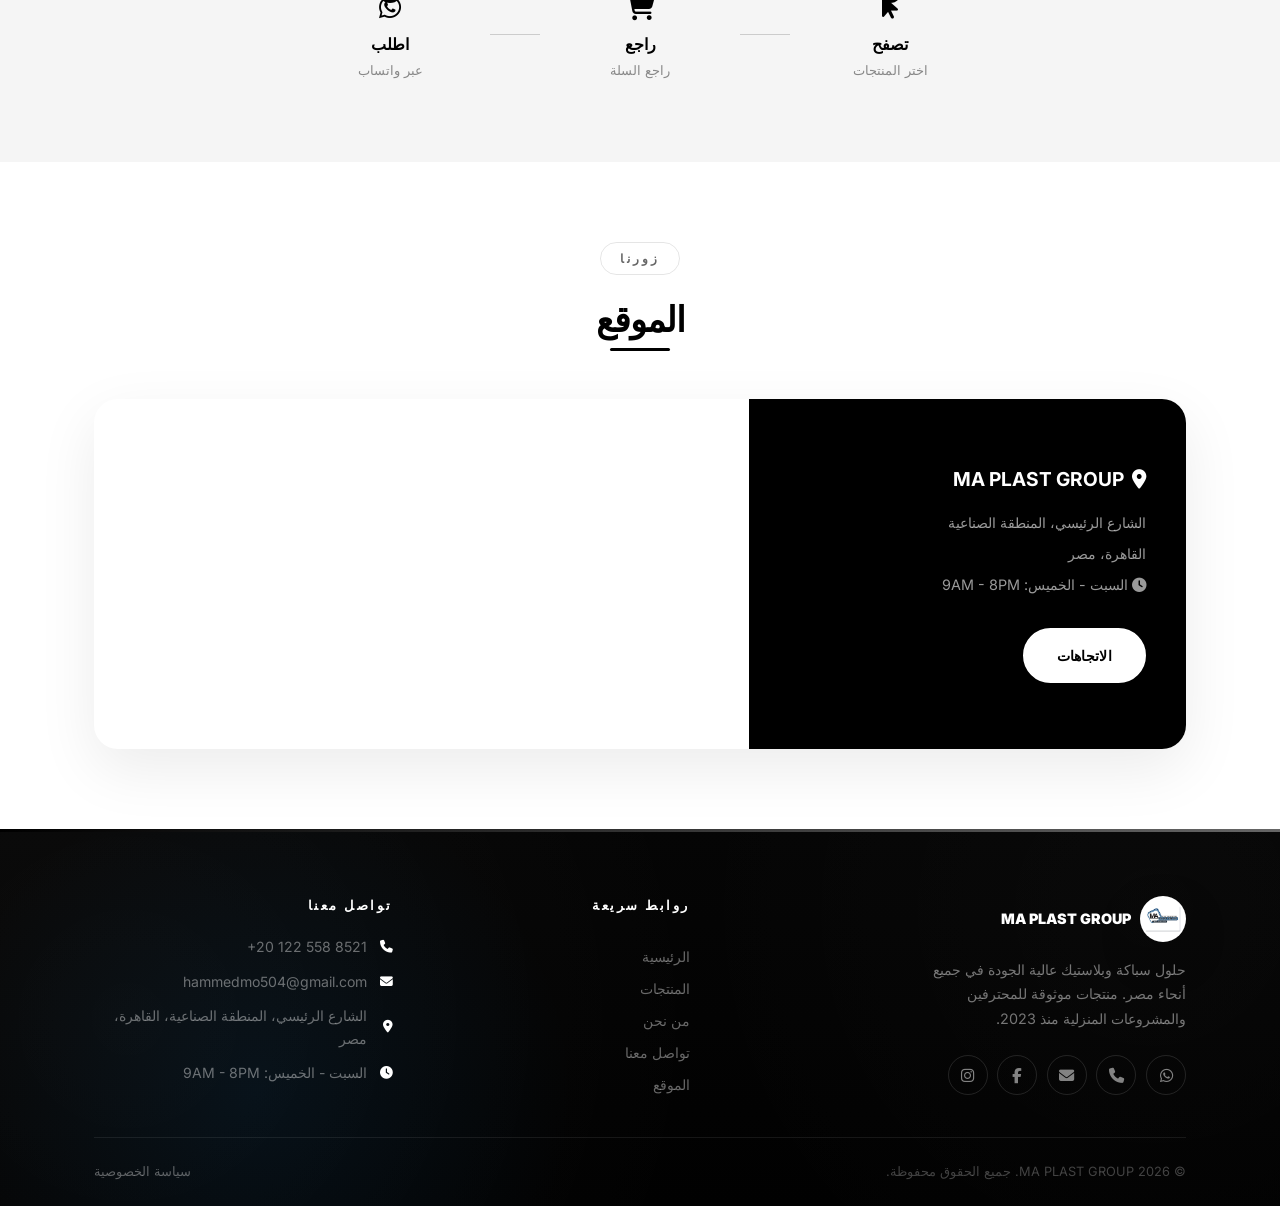
==== commit 32ccf12e: "Add files via upload" ====
--- a/index.html
+++ b/index.html
@@ -32,10 +32,13 @@
 </head>
 <body>
 
-    <!-- App Splash Screen -->
+
+    <!-- Entry Splash Screen - appears only on first app entry -->
     <div class="app-splash" id="appSplash" aria-label="MA PLAST GROUP loading screen">
-        <img src="app-splash.png" alt="MA PLAST GROUP جاري التحميل">
+        <img src="app-splash.png" alt="MA PLAST GROUP Loading">
     </div>
+
+
     <!-- Liquid Glass Navbar -->
     <nav class="navbar" id="navbar">
         <div class="nav-glass">
@@ -232,6 +235,10 @@
         </div>
         <div class="cart-footer">
             <div class="cart-total"><span>الإجمالي</span><span id="totalPrice">0.00 جنيه</span></div>
+            <button class="btn btn-instapay" onclick="openInstapayPayment()" id="instapayBtn" disabled>
+                <img src="instapay-logo.png" alt="InstaPay" class="instapay-btn-logo">
+                <span>ادفع عبر InstaPay</span>
+            </button>
             <button class="btn btn-whatsapp" onclick="sendWhatsAppOrder()" id="whatsappBtn" disabled>
                 <i class="fab fa-whatsapp"></i> إرسال الطلب
             </button>
@@ -239,6 +246,43 @@
     </aside>
 
     <div class="cart-overlay" id="cartOverlay" onclick="toggleCart()"></div>
+
+    <!-- InstaPay Payment Modal -->
+    <div class="instapay-overlay" id="instapayOverlay" onclick="closeInstapayPayment()"></div>
+    <div class="instapay-modal" id="instapayModal" role="dialog" aria-modal="true" aria-labelledby="instapayTitle">
+        <button class="instapay-close" onclick="closeInstapayPayment()" aria-label="إغلاق"><i class="fas fa-times"></i></button>
+        <div class="instapay-brand-head">
+            <img src="instapay-logo.png" alt="InstaPay" class="instapay-modal-logo">
+        </div>
+        <h3 id="instapayTitle">الدفع الفوري عبر InstaPay</h3>
+        <p>انسخ بيانات الدفع، افتح InstaPay، حوّل المبلغ إلى عنوان الدفع اللحظي، ثم ارجع واضغط تم الدفع.</p>
+
+        <div class="instapay-summary-box">
+            <div class="instapay-data-row">
+                <span>إجمالي الطلب</span>
+                <strong id="instapayAmount">0.00 جنيه</strong>
+                <button type="button" onclick="copyInstapayAmount()"><i class="fas fa-copy"></i></button>
+            </div>
+            <div class="instapay-data-row">
+                <span>عنوان InstaPay</span>
+                <strong id="instapayIPA">mohamedemam9797@instapay</strong>
+                <button type="button" onclick="copyInstapayIPA()"><i class="fas fa-copy"></i></button>
+            </div>
+            <div class="instapay-data-row">
+                <span>رقم الطلب</span>
+                <strong id="instapayOrderId">MA-0000</strong>
+                <button type="button" onclick="copyInstapayOrderId()"><i class="fas fa-copy"></i></button>
+            </div>
+        </div>
+
+        <div class="instapay-actions">
+            <button class="btn btn-instapay-modal" onclick="copyInstapayPaymentData()"><i class="fas fa-copy"></i> نسخ بيانات الدفع</button>
+            <button class="btn btn-open-instapay" onclick="openInstapayApp()"><i class="fas fa-external-link-alt"></i> فتح InstaPay</button>
+            <button class="btn btn-paid-modal" onclick="confirmInstapayPayment()"><i class="fas fa-check-circle"></i> تم الدفع</button>
+        </div>
+        <small>لو لم يفتح InstaPay تلقائيًا، افتحه يدويًا واستخدم عنوان الدفع اللحظي الموضح.</small>
+    </div>
+
     <div class="mobile-overlay" id="mobileOverlay" onclick="toggleMobileMenu()"></div>
     <div class="toast" id="toast"><i class="fas fa-check-circle"></i><span id="toastMessage">تمت الإضافة!</span></div>
 
--- a/style.css
+++ b/style.css
@@ -6838,3 +6838,815 @@
         object-position: center;
     }
 }
+
+/* ============================================================
+   FINAL REQUEST UPDATE: short responsive product list cards
+   - Only products section changed
+   - Black products background
+   ============================================================ */
+.products {
+  background: radial-gradient(circle at 50% 0%, rgba(255,255,255,.075), transparent 36%), #050505 !important;
+  color: #ffffff !important;
+  padding: 4.2rem 0 4.8rem !important;
+}
+.products .section-header { margin-bottom: 1.8rem !important; }
+.products .section-header .label {
+  color: rgba(255,255,255,.68) !important;
+  border-color: rgba(255,255,255,.16) !important;
+  background: rgba(255,255,255,.045) !important;
+}
+.products .section-header h2 { color: #ffffff !important; }
+.products .section-divider {
+  background: linear-gradient(90deg, rgba(255,255,255,.1), #fff, rgba(255,255,255,.1)) !important;
+}
+.products-toolbar {
+  max-width: 980px !important;
+  margin: -0.4rem auto 1.1rem !important;
+  color: rgba(255,255,255,.68) !important;
+}
+.products-count { color: rgba(255,255,255,.72) !important; }
+.products-per-page {
+  color: rgba(255,255,255,.72) !important;
+  background: rgba(255,255,255,.07) !important;
+  border-color: rgba(255,255,255,.12) !important;
+}
+.products-grid {
+  max-width: 980px !important;
+  margin: 0 auto !important;
+  display: grid !important;
+  grid-template-columns: 1fr !important;
+  gap: 1rem !important;
+}
+.products .minimal-clean-card,
+.products .minimal-clean-card.product-card,
+.products .product-card.minimal-clean-card.compact-premium-card {
+  min-height: 138px !important;
+  border-radius: 24px !important;
+  background: linear-gradient(180deg, #ffffff 0%, #f4f4f4 100%) !important;
+  border: 1px solid rgba(255,255,255,.34) !important;
+  box-shadow: 0 16px 34px rgba(0,0,0,.45), inset 0 1px 0 rgba(255,255,255,.8) !important;
+  overflow: hidden !important;
+}
+.products .minimal-clean-card:hover {
+  transform: translateY(-3px) !important;
+  box-shadow: 0 20px 42px rgba(0,0,0,.52), inset 0 1px 0 rgba(255,255,255,.85) !important;
+}
+.products .minimal-clean-card .minimal-card-shell {
+  display: grid !important;
+  grid-template-columns: minmax(185px, 34%) minmax(0, 1fr) 190px !important;
+  align-items: center !important;
+  gap: 1rem !important;
+  padding: .72rem .82rem !important;
+  min-height: 138px !important;
+}
+.products .minimal-clean-card .minimal-main-row { display: contents !important; }
+.products .minimal-clean-card .minimal-image-wrap {
+  width: 100% !important;
+  height: 122px !important;
+  min-height: 122px !important;
+  position: relative !important;
+  grid-column: 1 !important;
+  grid-row: 1 / span 2 !important;
+}
+.products .minimal-clean-card .product-image {
+  width: 100% !important;
+  height: 122px !important;
+  border-radius: 18px !important;
+  overflow: hidden !important;
+  background: #e8e8e8 !important;
+  box-shadow: inset 0 0 0 1px rgba(0,0,0,.05) !important;
+}
+.products .minimal-clean-card .product-image img {
+  width: 100% !important;
+  height: 100% !important;
+  object-fit: cover !important;
+  filter: grayscale(1) contrast(1.06) !important;
+  transform: none !important;
+}
+.products .minimal-clean-card:hover .product-image img { transform: scale(1.03) !important; }
+.products .minimal-clean-card .discount-corner {
+  top: 18px !important;
+  right: auto !important;
+  left: 18px !important;
+  min-width: 58px !important;
+  height: auto !important;
+  min-height: 52px !important;
+  padding: .42rem .55rem !important;
+  border-radius: 13px !important;
+  background: linear-gradient(180deg, #171717 0%, #000 100%) !important;
+  color: #fff !important;
+  font-size: .82rem !important;
+  line-height: 1.12 !important;
+  text-align: center !important;
+  white-space: normal !important;
+  box-shadow: 0 9px 18px rgba(0,0,0,.34) !important;
+}
+.products .minimal-clean-card .minimal-details {
+  grid-column: 2 !important;
+  grid-row: 1 / span 2 !important;
+  display: grid !important;
+  grid-template-columns: auto 1fr !important;
+  grid-template-areas:
+    "title title"
+    "meta meta"
+    "price old" !important;
+  align-items: center !important;
+  gap: .42rem .9rem !important;
+  padding: 0 !important;
+  text-align: right !important;
+}
+.products .minimal-clean-card .product-name {
+  grid-area: title !important;
+  font-size: clamp(1rem, 2.5vw, 1.32rem) !important;
+  line-height: 1.25 !important;
+  font-weight: 950 !important;
+  color: #050505 !important;
+  margin: 0 !important;
+}
+.products .minimal-clean-card .product-meta {
+  grid-area: meta !important;
+  width: max-content !important;
+  margin: 0 !important;
+  padding: .34rem .72rem !important;
+  border-radius: 999px !important;
+  background: #e9e9e9 !important;
+  border: 1px solid #dddddd !important;
+  color: #222 !important;
+  font-size: .82rem !important;
+  font-weight: 850 !important;
+}
+.products .minimal-clean-card .minimal-price-block {
+  display: contents !important;
+}
+.products .minimal-clean-card .current-price {
+  grid-area: price !important;
+  display: flex !important;
+  align-items: baseline !important;
+  gap: .35rem !important;
+  direction: ltr !important;
+  color: #000 !important;
+  margin-top: .1rem !important;
+}
+.products .minimal-clean-card .current-price strong {
+  font-size: clamp(1.35rem, 3.5vw, 1.75rem) !important;
+  letter-spacing: -.5px !important;
+  font-weight: 1000 !important;
+  color: #000 !important;
+}
+.products .minimal-clean-card .current-price span {
+  font-size: .78rem !important;
+  font-weight: 900 !important;
+  color: #222 !important;
+}
+.products .minimal-clean-card .old-price {
+  grid-area: old !important;
+  justify-self: start !important;
+  align-self: end !important;
+  font-size: .92rem !important;
+  color: #6f6f6f !important;
+  font-weight: 850 !important;
+  text-decoration: line-through !important;
+  text-decoration-thickness: 2px !important;
+  direction: ltr !important;
+}
+.products .minimal-clean-card .minimal-cart-btn {
+  grid-column: 3 !important;
+  grid-row: 1 / span 2 !important;
+  width: 100% !important;
+  min-height: 48px !important;
+  margin: 0 !important;
+  border-radius: 14px !important;
+  background: linear-gradient(180deg, #161616 0%, #000 100%) !important;
+  color: #fff !important;
+  border: 1px solid #000 !important;
+  box-shadow: 0 10px 22px rgba(0,0,0,.22), inset 0 1px 0 rgba(255,255,255,.08) !important;
+  font-size: .92rem !important;
+  font-weight: 950 !important;
+}
+.products .minimal-clean-card .minimal-cart-btn i { font-size: 1rem !important; }
+.products .pagination { margin-top: 1.6rem !important; }
+.products .page-btn {
+  background: rgba(255,255,255,.1) !important;
+  color: #fff !important;
+  border-color: rgba(255,255,255,.16) !important;
+}
+.products .page-btn:hover:not(:disabled),
+.products .page-btn.active {
+  background: #fff !important;
+  color: #000 !important;
+  border-color: #fff !important;
+}
+.products .page-dots { color: rgba(255,255,255,.55) !important; }
+@media (max-width: 900px) {
+  .products .minimal-clean-card .minimal-card-shell {
+    grid-template-columns: 40% minmax(0, 1fr) !important;
+    grid-template-rows: auto auto !important;
+    gap: .62rem .78rem !important;
+    min-height: 132px !important;
+  }
+  .products .minimal-clean-card .minimal-image-wrap,
+  .products .minimal-clean-card .product-image {
+    height: 116px !important;
+    min-height: 116px !important;
+  }
+  .products .minimal-clean-card .minimal-details {
+    grid-column: 2 !important;
+    grid-row: 1 !important;
+  }
+  .products .minimal-clean-card .minimal-cart-btn {
+    grid-column: 2 !important;
+    grid-row: 2 !important;
+    min-height: 40px !important;
+    font-size: .82rem !important;
+  }
+}
+@media (max-width: 560px) {
+  .products { padding: 3.5rem 0 4rem !important; }
+  .products .container { padding: 0 .85rem !important; }
+  .products-toolbar { display: none !important; }
+  .products-grid { gap: .82rem !important; }
+  .products .minimal-clean-card,
+  .products .minimal-clean-card.product-card,
+  .products .product-card.minimal-clean-card.compact-premium-card {
+    border-radius: 18px !important;
+    min-height: 122px !important;
+  }
+  .products .minimal-clean-card .minimal-card-shell {
+    grid-template-columns: 42% minmax(0, 1fr) !important;
+    padding: .55rem !important;
+    gap: .52rem .64rem !important;
+    min-height: 122px !important;
+  }
+  .products .minimal-clean-card .minimal-image-wrap,
+  .products .minimal-clean-card .product-image {
+    height: 108px !important;
+    min-height: 108px !important;
+    border-radius: 14px !important;
+  }
+  .products .minimal-clean-card .discount-corner {
+    top: 12px !important;
+    left: 12px !important;
+    min-width: 48px !important;
+    min-height: 43px !important;
+    padding: .34rem .42rem !important;
+    border-radius: 11px !important;
+    font-size: .68rem !important;
+  }
+  .products .minimal-clean-card .minimal-details {
+    gap: .25rem .42rem !important;
+    grid-template-areas:
+      "title title"
+      "meta meta"
+      "price old" !important;
+  }
+  .products .minimal-clean-card .product-name {
+    font-size: .88rem !important;
+    line-height: 1.22 !important;
+    display: -webkit-box !important;
+    -webkit-line-clamp: 2 !important;
+    -webkit-box-orient: vertical !important;
+    overflow: hidden !important;
+  }
+  .products .minimal-clean-card .product-meta {
+    font-size: .66rem !important;
+    padding: .22rem .5rem !important;
+  }
+  .products .minimal-clean-card .current-price strong { font-size: 1.22rem !important; }
+  .products .minimal-clean-card .current-price span { font-size: .64rem !important; }
+  .products .minimal-clean-card .old-price { font-size: .64rem !important; }
+  .products .minimal-clean-card .minimal-cart-btn {
+    min-height: 34px !important;
+    border-radius: 11px !important;
+    font-size: .72rem !important;
+    gap: .35rem !important;
+  }
+}
+
+/* ============================================================
+   Product card refinements - smaller borderless CTA + RTL pagination
+   ============================================================ */
+.products .minimal-clean-card .minimal-cart-btn {
+  width: min(164px, 92%) !important;
+  min-height: 38px !important;
+  justify-self: end !important;
+  border: 0 !important;
+  outline: 0 !important;
+  border-radius: 13px !important;
+  background: linear-gradient(180deg, #090909 0%, #000 100%) !important;
+  box-shadow: 0 9px 20px rgba(0,0,0,.28), inset 0 1px 0 rgba(255,255,255,.08) !important;
+  font-size: .84rem !important;
+  padding: .48rem .9rem !important;
+}
+.products .minimal-clean-card .minimal-cart-btn:hover {
+  background: #000 !important;
+  color: #fff !important;
+  transform: translateY(-1px) scale(1.01) !important;
+  box-shadow: 0 12px 24px rgba(0,0,0,.32), inset 0 1px 0 rgba(255,255,255,.08) !important;
+}
+.products .minimal-clean-card .minimal-cart-btn i {
+  font-size: .92rem !important;
+}
+.products .page-arrow i {
+  font-size: .82rem !important;
+  line-height: 1 !important;
+}
+@media (max-width: 900px) {
+  .products .minimal-clean-card .minimal-cart-btn {
+    width: min(158px, 90%) !important;
+    min-height: 34px !important;
+    font-size: .76rem !important;
+    padding: .4rem .72rem !important;
+  }
+}
+@media (max-width: 560px) {
+  .products .minimal-clean-card .minimal-cart-btn {
+    width: min(150px, 88%) !important;
+    min-height: 31px !important;
+    border-radius: 10px !important;
+    font-size: .68rem !important;
+    padding: .34rem .58rem !important;
+    gap: .28rem !important;
+  }
+  .products .minimal-clean-card .minimal-cart-btn i {
+    font-size: .78rem !important;
+  }
+}
+
+/* ============================================================
+   Final requested product section fixes
+   - discount badge on image
+   - natural color images
+   - image fills its area with no top/bottom gap
+   - darker smaller borderless CTA
+   - no loading splash visibility
+   ============================================================ */
+.app-splash,
+body.splash-lock .app-splash {
+  display: none !important;
+}
+body.splash-lock {
+  overflow: auto !important;
+}
+
+.products .minimal-clean-card,
+.products .minimal-clean-card.product-card,
+.products .product-card.minimal-clean-card.compact-premium-card {
+  position: relative !important;
+  overflow: hidden !important;
+}
+
+.products .minimal-clean-card .minimal-card-shell {
+  padding: 0 !important;
+  gap: 0 !important;
+  min-height: 138px !important;
+  overflow: hidden !important;
+}
+
+.products .minimal-clean-card .minimal-image-wrap {
+  align-self: stretch !important;
+  height: 100% !important;
+  min-height: 138px !important;
+  margin: 0 !important;
+  padding: 0 !important;
+  overflow: hidden !important;
+}
+
+.products .minimal-clean-card .product-image {
+  width: 100% !important;
+  height: 100% !important;
+  min-height: 138px !important;
+  margin: 0 !important;
+  border-radius: 0 !important;
+  box-shadow: none !important;
+  background: #f2f2f2 !important;
+}
+
+.products .minimal-clean-card .product-image img {
+  width: 100% !important;
+  height: 100% !important;
+  object-fit: cover !important;
+  display: block !important;
+  filter: none !important;
+  -webkit-filter: none !important;
+  transform: none !important;
+}
+
+.products .minimal-clean-card .minimal-details {
+  padding: .82rem .95rem .35rem !important;
+  align-self: center !important;
+}
+
+.products .minimal-clean-card .minimal-cart-btn {
+  width: min(156px, calc(100% - 1.9rem)) !important;
+  min-height: 34px !important;
+  justify-self: end !important;
+  align-self: start !important;
+  margin: 0 .95rem .8rem 0 !important;
+  border: 0 !important;
+  outline: 0 !important;
+  border-radius: 11px !important;
+  background: linear-gradient(180deg, #050505 0%, #000 100%) !important;
+  color: #fff !important;
+  box-shadow: 0 10px 20px rgba(0,0,0,.34), inset 0 1px 0 rgba(255,255,255,.06) !important;
+  font-size: .78rem !important;
+  font-weight: 950 !important;
+  padding: .38rem .72rem !important;
+}
+
+.products .minimal-clean-card .minimal-cart-btn:hover {
+  background: #000 !important;
+  border: 0 !important;
+  color: #fff !important;
+  transform: translateY(-1px) !important;
+  box-shadow: 0 12px 22px rgba(0,0,0,.4), inset 0 1px 0 rgba(255,255,255,.06) !important;
+}
+
+.products .minimal-clean-card .minimal-cart-btn i {
+  font-size: .84rem !important;
+}
+
+/* Discount badge attached to the image side */
+.products .minimal-clean-card .discount-corner {
+  top: 12px !important;
+  right: 12px !important;
+  left: auto !important;
+  z-index: 20 !important;
+  min-width: 56px !important;
+  min-height: 46px !important;
+  padding: .36rem .48rem !important;
+  border-radius: 12px !important;
+  background: linear-gradient(180deg, rgba(10,10,10,.96) 0%, rgba(0,0,0,.98) 100%) !important;
+  color: #fff !important;
+  box-shadow: 0 10px 22px rgba(0,0,0,.35) !important;
+}
+
+.products .page-arrow:first-child i::before { content: "\f054" !important; }
+.products .page-arrow:last-child i::before { content: "\f053" !important; }
+
+@media (max-width: 900px) {
+  .products .minimal-clean-card .minimal-card-shell {
+    min-height: 132px !important;
+  }
+  .products .minimal-clean-card .minimal-image-wrap,
+  .products .minimal-clean-card .product-image {
+    height: 100% !important;
+    min-height: 132px !important;
+  }
+  .products .minimal-clean-card .minimal-details {
+    padding: .65rem .78rem .25rem !important;
+  }
+  .products .minimal-clean-card .minimal-cart-btn {
+    width: min(148px, calc(100% - 1.56rem)) !important;
+    min-height: 32px !important;
+    margin: 0 .78rem .65rem 0 !important;
+    font-size: .72rem !important;
+    padding: .34rem .62rem !important;
+  }
+}
+
+@media (max-width: 560px) {
+  .products .minimal-clean-card,
+  .products .minimal-clean-card.product-card,
+  .products .product-card.minimal-clean-card.compact-premium-card {
+    min-height: 126px !important;
+  }
+  .products .minimal-clean-card .minimal-card-shell {
+    min-height: 126px !important;
+  }
+  .products .minimal-clean-card .minimal-image-wrap,
+  .products .minimal-clean-card .product-image {
+    height: 100% !important;
+    min-height: 126px !important;
+    border-radius: 0 !important;
+  }
+  .products .minimal-clean-card .discount-corner {
+    top: 10px !important;
+    right: 10px !important;
+    left: auto !important;
+    min-width: 48px !important;
+    min-height: 40px !important;
+    padding: .3rem .38rem !important;
+    border-radius: 10px !important;
+    font-size: .66rem !important;
+  }
+  .products .minimal-clean-card .minimal-details {
+    padding: .58rem .68rem .18rem !important;
+  }
+  .products .minimal-clean-card .minimal-cart-btn {
+    width: min(138px, calc(100% - 1.36rem)) !important;
+    min-height: 30px !important;
+    margin: 0 .68rem .58rem 0 !important;
+    border-radius: 9px !important;
+    font-size: .64rem !important;
+    padding: .3rem .5rem !important;
+    gap: .25rem !important;
+  }
+  .products .minimal-clean-card .minimal-cart-btn i {
+    font-size: .74rem !important;
+  }
+}
+
+
+/* ============================================================
+   FIXED ENTRY SPLASH - requested image, first entry only
+   ============================================================ */
+.app-splash,
+body.splash-lock .app-splash {
+  display: flex !important;
+}
+
+.app-splash {
+  position: fixed !important;
+  inset: 0 !important;
+  width: 100vw !important;
+  height: 100vh !important;
+  height: 100dvh !important;
+  z-index: 999999 !important;
+  align-items: center !important;
+  justify-content: center !important;
+  background: #000 !important;
+  padding: 0 !important;
+  margin: 0 !important;
+  overflow: hidden !important;
+  opacity: 1 !important;
+  visibility: visible !important;
+  pointer-events: auto !important;
+  transition: opacity .55s ease, visibility .55s ease !important;
+}
+
+.app-splash img {
+  width: 100% !important;
+  height: 100% !important;
+  display: block !important;
+  object-fit: cover !important;
+  object-position: center center !important;
+  margin: 0 !important;
+  padding: 0 !important;
+  border: 0 !important;
+}
+
+.app-splash.is-hidden,
+body.splash-lock .app-splash.is-hidden {
+  opacity: 0 !important;
+  visibility: hidden !important;
+  pointer-events: none !important;
+}
+
+body.splash-lock {
+  overflow: hidden !important;
+}
+
+@media (min-aspect-ratio: 3/4) {
+  .app-splash img {
+    object-fit: contain !important;
+    background: #000 !important;
+  }
+}
+
+
+/* ============================================================
+   InstaPay Payment Option
+   ============================================================ */
+.btn-instapay {
+    width: 100%;
+    margin-bottom: 0.65rem;
+    background: #050505;
+    color: #fff;
+    border: 0 !important;
+    box-shadow: inset 0 1px 0 rgba(255,255,255,0.10), 0 12px 26px rgba(0,0,0,0.18);
+    min-height: 48px;
+}
+
+.btn-instapay:hover {
+    background: #111;
+    color: #fff;
+    transform: translateY(-2px);
+    box-shadow: inset 0 1px 0 rgba(255,255,255,0.14), 0 16px 34px rgba(0,0,0,0.24);
+}
+
+.instapay-btn-logo {
+    width: 76px;
+    height: 26px;
+    object-fit: contain;
+    background: #fff;
+    border-radius: 999px;
+    padding: 3px 7px;
+}
+
+.btn-instapay:disabled,
+.btn-whatsapp:disabled {
+    opacity: 0.45;
+    cursor: not-allowed;
+    transform: none;
+}
+
+.instapay-overlay {
+    position: fixed;
+    inset: 0;
+    background: rgba(0,0,0,0.62);
+    backdrop-filter: blur(8px);
+    -webkit-backdrop-filter: blur(8px);
+    z-index: 1300;
+    opacity: 0;
+    visibility: hidden;
+    transition: opacity .25s ease, visibility .25s ease;
+}
+
+.instapay-overlay.active {
+    opacity: 1;
+    visibility: visible;
+}
+
+.instapay-modal {
+    position: fixed;
+    left: 50%;
+    top: 50%;
+    width: min(440px, calc(100vw - 1.4rem));
+    max-height: calc(100dvh - 1.5rem);
+    overflow-y: auto;
+    transform: translate(-50%, -46%) scale(.96);
+    opacity: 0;
+    visibility: hidden;
+    z-index: 1301;
+    background: #fff;
+    color: #000;
+    border-radius: 30px;
+    padding: 1.35rem 1.15rem 1.15rem;
+    box-shadow: 0 30px 90px rgba(0,0,0,0.38);
+    text-align: center;
+    transition: opacity .25s ease, visibility .25s ease, transform .25s ease;
+    direction: rtl;
+}
+
+.instapay-modal.active {
+    opacity: 1;
+    visibility: visible;
+    transform: translate(-50%, -50%) scale(1);
+}
+
+.instapay-close {
+    position: absolute;
+    top: .8rem;
+    left: .8rem;
+    width: 36px;
+    height: 36px;
+    border: 0;
+    border-radius: 50%;
+    background: #f2f2f2;
+    color: #111;
+    cursor: pointer;
+}
+
+.instapay-brand-head {
+    width: 100%;
+    display: flex;
+    justify-content: center;
+    margin: .25rem 0 .8rem;
+}
+
+.instapay-modal-logo {
+    width: 128px;
+    height: auto;
+    object-fit: contain;
+}
+
+.instapay-modal h3 {
+    font-size: 1.18rem;
+    font-weight: 900;
+    margin-bottom: .35rem;
+}
+
+.instapay-modal p {
+    color: #666;
+    font-size: .86rem;
+    line-height: 1.65;
+    margin-bottom: .9rem;
+}
+
+.instapay-summary-box {
+    display: grid;
+    gap: .55rem;
+    margin-bottom: .9rem;
+}
+
+.instapay-data-row {
+    background: #f6f6f6;
+    border: 1px solid #e8e8e8;
+    border-radius: 16px;
+    padding: .78rem .85rem;
+    display: grid;
+    grid-template-columns: 1fr auto auto;
+    align-items: center;
+    gap: .65rem;
+    text-align: right;
+}
+
+.instapay-data-row span {
+    color: #777;
+    font-size: .78rem;
+    font-weight: 800;
+}
+
+.instapay-data-row strong {
+    font-size: .95rem;
+    color: #000;
+    font-weight: 900;
+    direction: ltr;
+    unicode-bidi: plaintext;
+}
+
+.instapay-data-row button {
+    width: 34px;
+    height: 34px;
+    border: 0;
+    border-radius: 50%;
+    background: #000;
+    color: #fff;
+    display: inline-flex;
+    align-items: center;
+    justify-content: center;
+    cursor: pointer;
+}
+
+.instapay-actions {
+    display: grid;
+    gap: .55rem;
+    margin-top: .95rem;
+}
+
+.btn-instapay-modal,
+.btn-open-instapay,
+.btn-paid-modal,
+.btn-whatsapp-modal {
+    width: 100%;
+    border: 0 !important;
+    min-height: 46px;
+    border-radius: 999px;
+    font-weight: 900;
+}
+
+.btn-instapay-modal {
+    background: #000;
+    color: #fff;
+}
+
+.btn-open-instapay {
+    background: linear-gradient(135deg, #5e2c83, #f37052);
+    color: #fff;
+}
+
+.btn-paid-modal {
+    background: #111;
+    color: #fff;
+}
+
+.btn-whatsapp-modal {
+    background: #25d366;
+    color: #fff;
+}
+
+.instapay-modal small {
+    display: block;
+    margin-top: .85rem;
+    color: #888;
+    font-size: .74rem;
+    line-height: 1.5;
+}
+
+@media (max-width: 480px) {
+    .instapay-modal {
+        border-radius: 24px;
+        padding: 1.15rem .85rem 1rem;
+    }
+
+    .instapay-btn-logo {
+        width: 68px;
+        height: 24px;
+    }
+
+    .instapay-modal-logo {
+        width: 112px;
+    }
+
+    .instapay-data-row {
+        grid-template-columns: 1fr;
+        text-align: center;
+        gap: .35rem;
+    }
+
+    .instapay-data-row button {
+        justify-self: center;
+        width: auto;
+        min-width: 90px;
+        height: 32px;
+        border-radius: 999px;
+    }
+
+    .instapay-data-row button::after {
+        content: ' نسخ';
+        font-family: inherit;
+        font-size: .78rem;
+        font-weight: 800;
+        margin-inline-start: .25rem;
+    }
+}
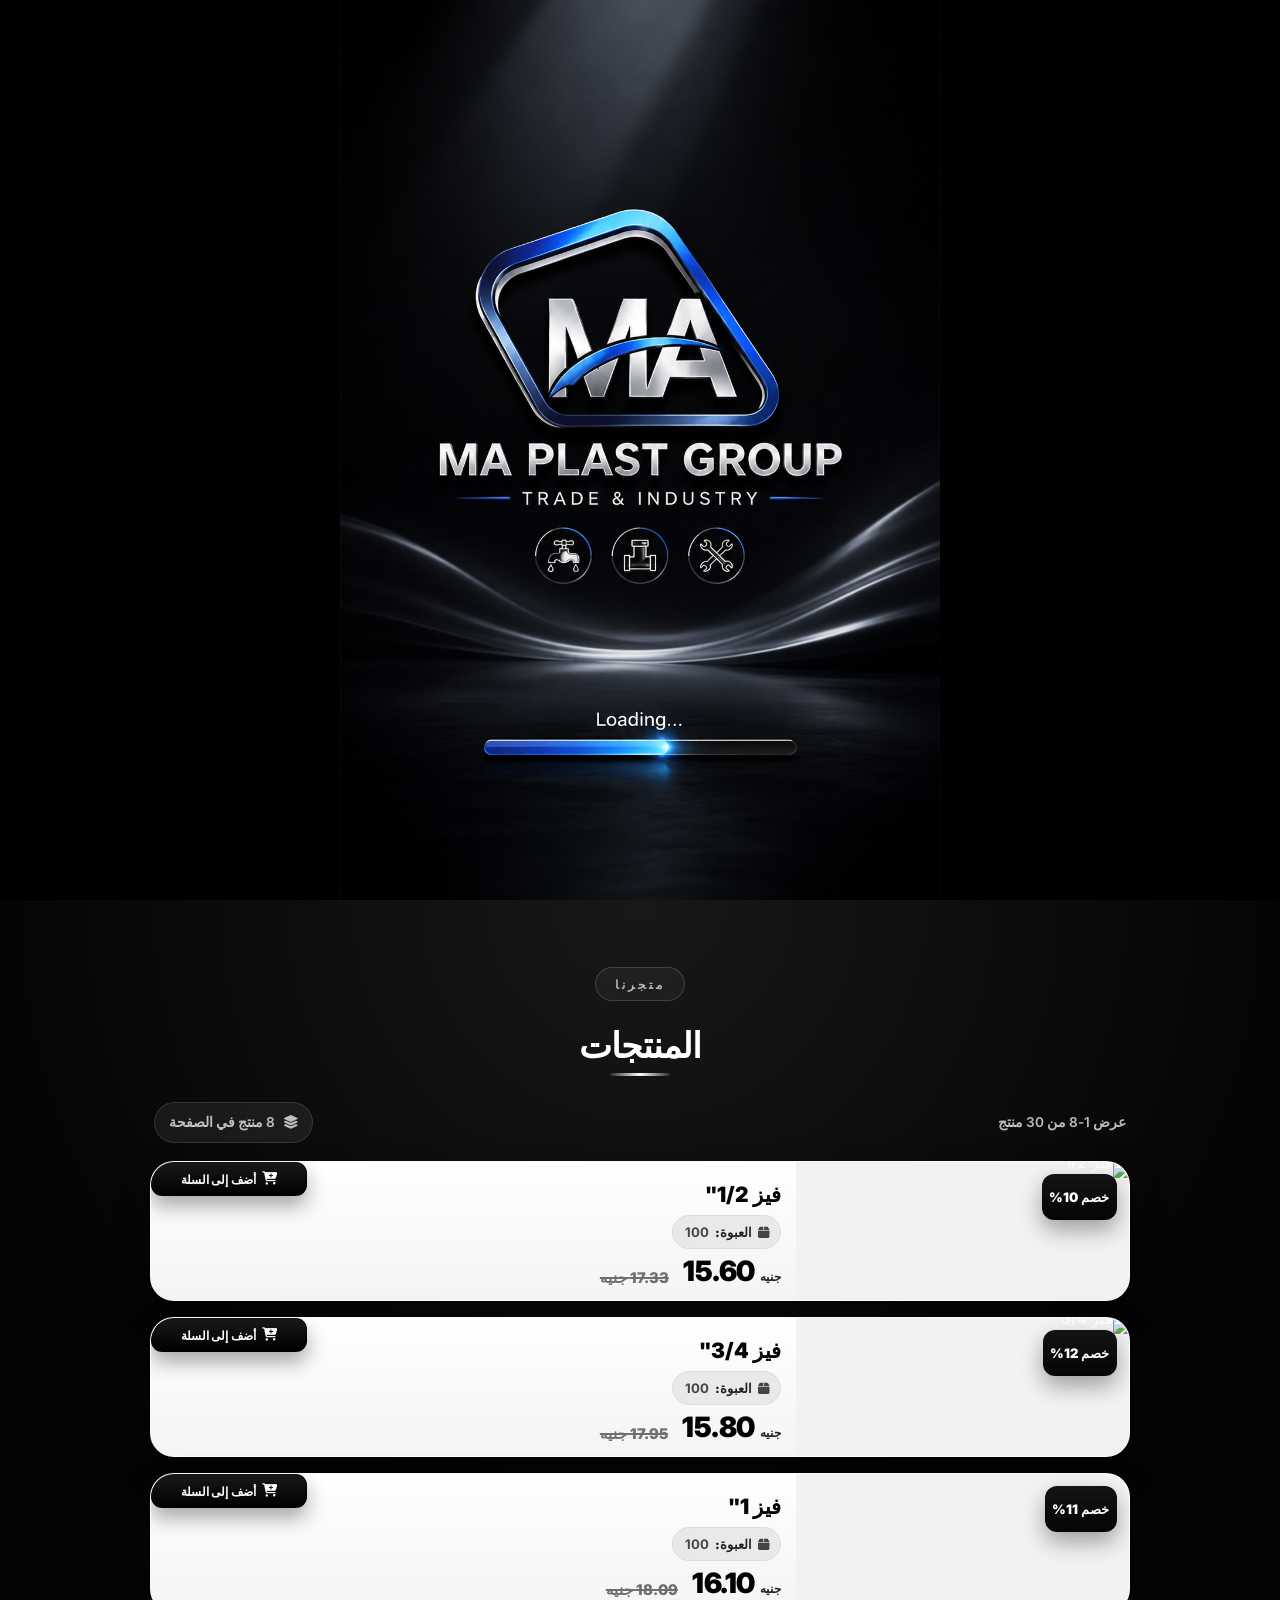
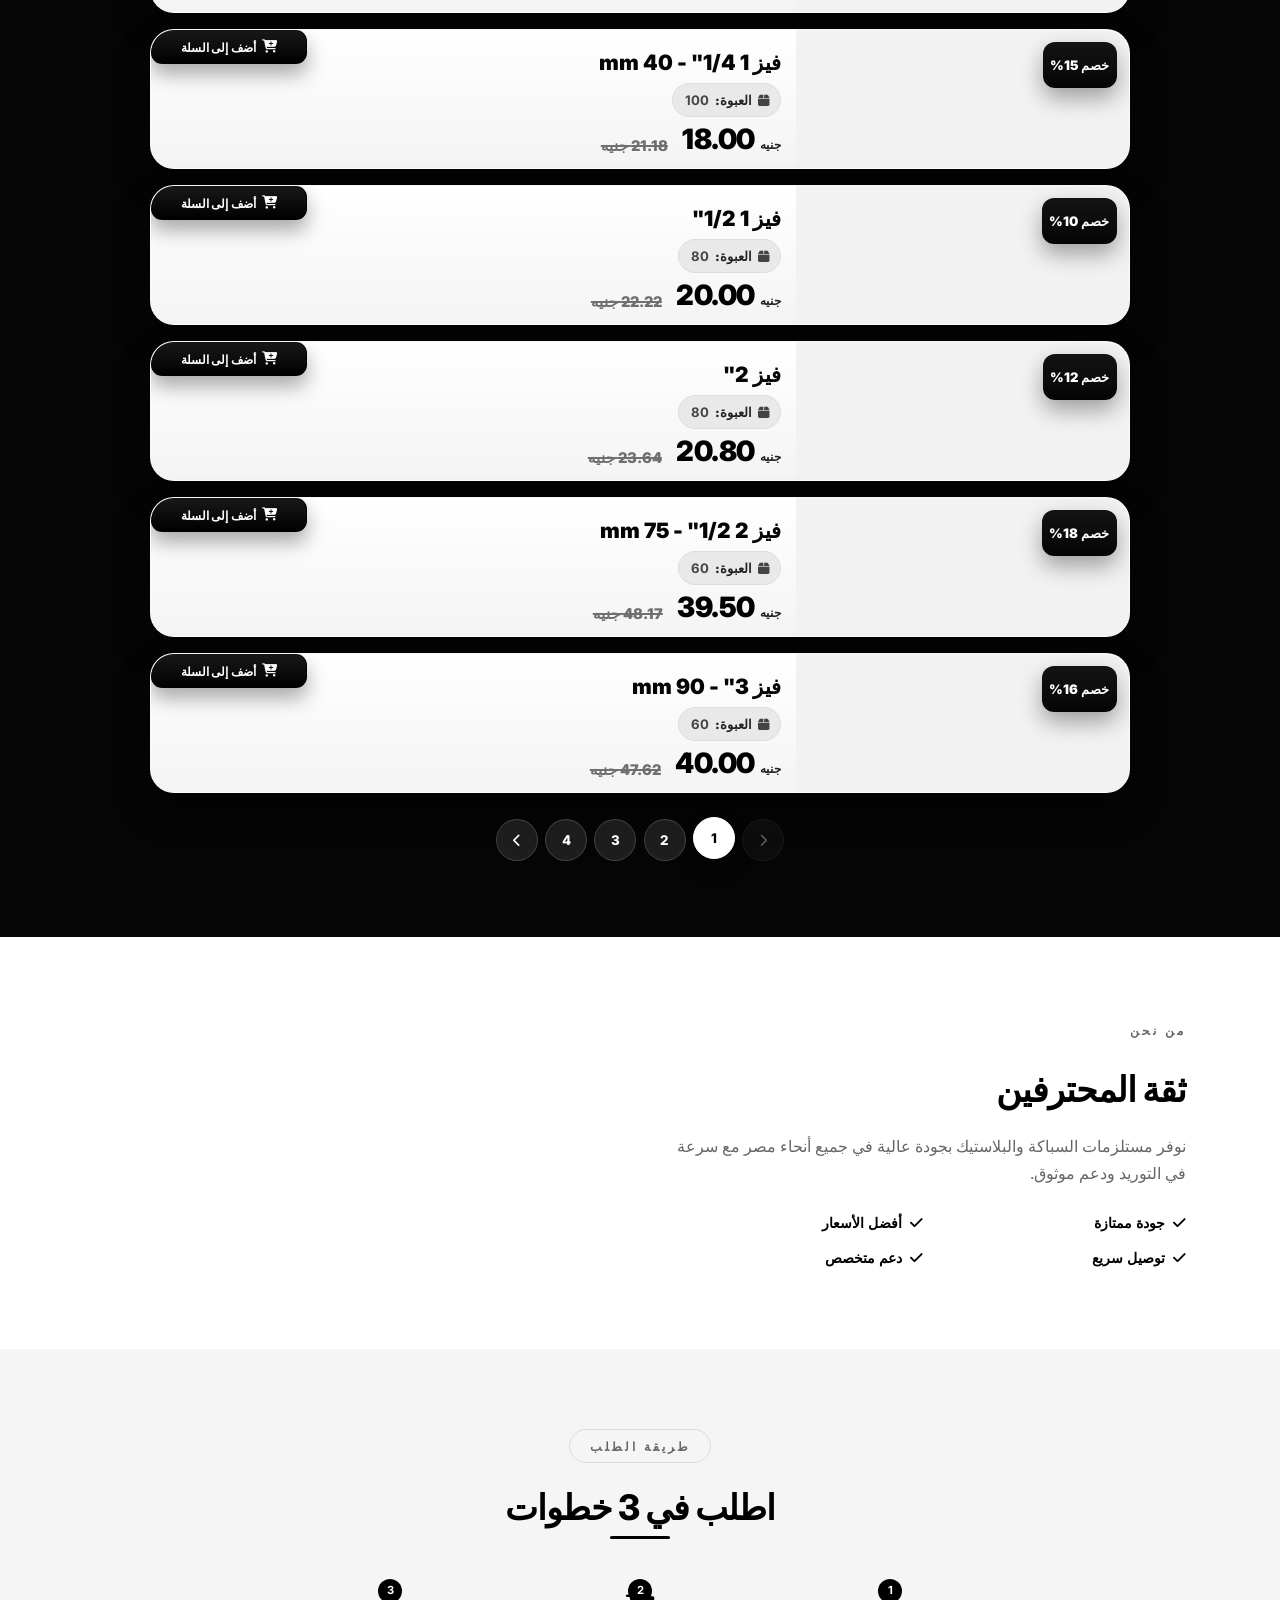
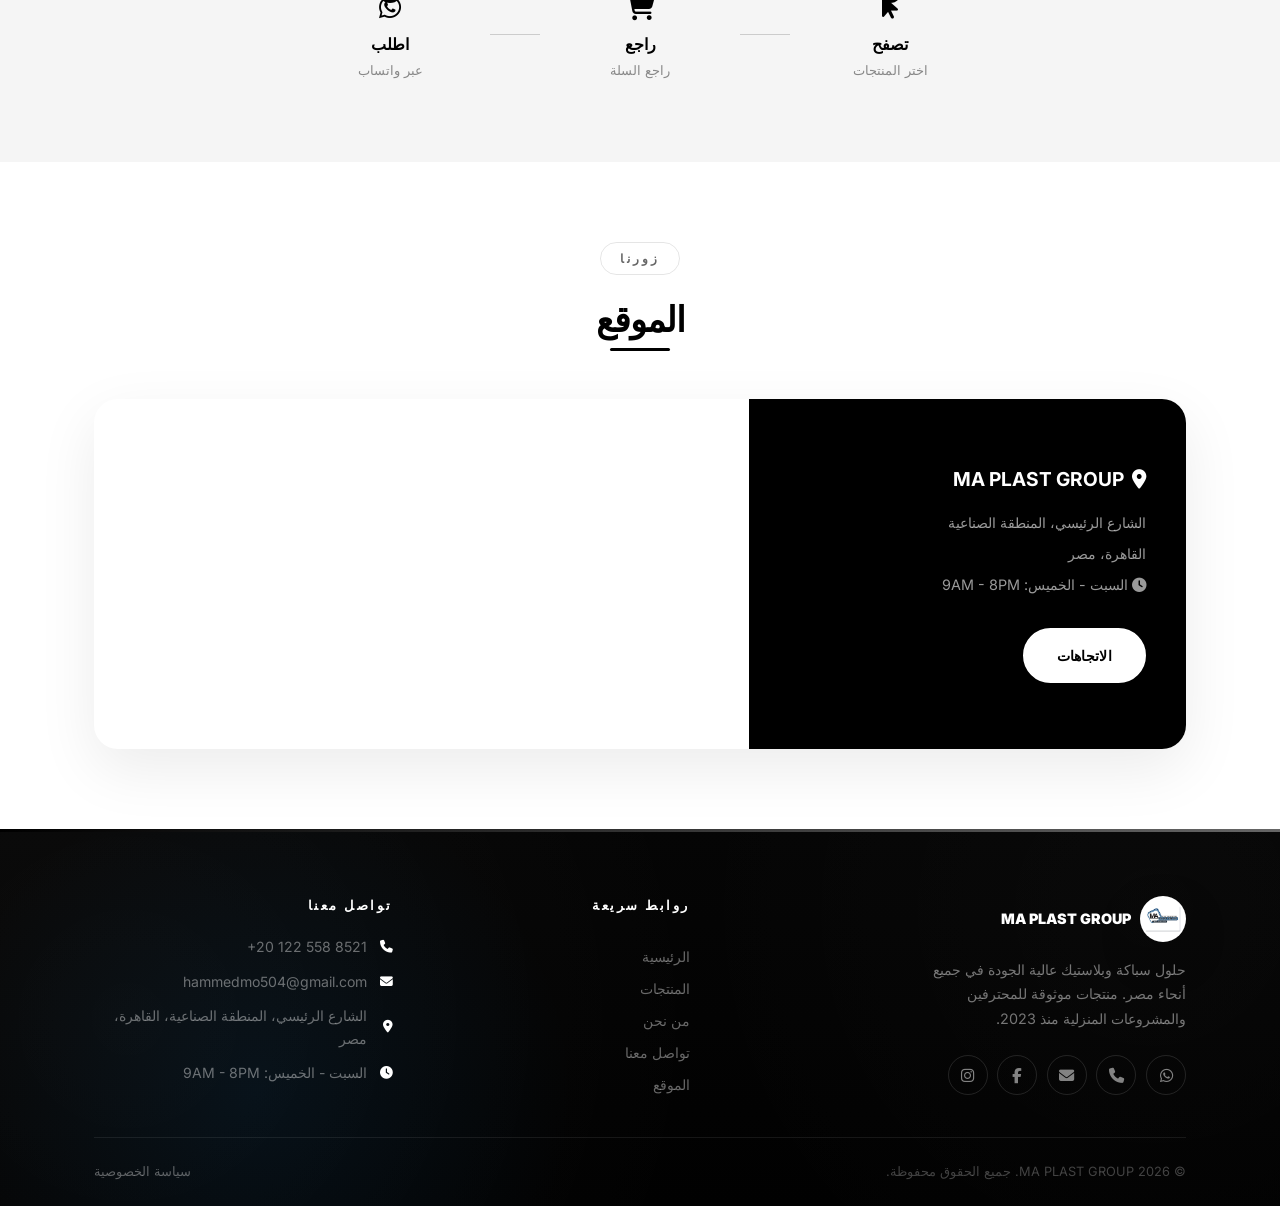
==== commit 6f2f65f1: "Add files via upload" ====
--- a/index.html
+++ b/index.html
@@ -249,38 +249,27 @@
 
     <!-- InstaPay Payment Modal -->
     <div class="instapay-overlay" id="instapayOverlay" onclick="closeInstapayPayment()"></div>
-    <div class="instapay-modal" id="instapayModal" role="dialog" aria-modal="true" aria-labelledby="instapayTitle">
+    <div class="instapay-modal instapay-modal-simple" id="instapayModal" role="dialog" aria-modal="true" aria-labelledby="instapayTitle">
         <button class="instapay-close" onclick="closeInstapayPayment()" aria-label="إغلاق"><i class="fas fa-times"></i></button>
-        <div class="instapay-brand-head">
-            <img src="instapay-logo.png" alt="InstaPay" class="instapay-modal-logo">
-        </div>
-        <h3 id="instapayTitle">الدفع الفوري عبر InstaPay</h3>
-        <p>انسخ بيانات الدفع، افتح InstaPay، حوّل المبلغ إلى عنوان الدفع اللحظي، ثم ارجع واضغط تم الدفع.</p>
-
-        <div class="instapay-summary-box">
-            <div class="instapay-data-row">
-                <span>إجمالي الطلب</span>
-                <strong id="instapayAmount">0.00 جنيه</strong>
-                <button type="button" onclick="copyInstapayAmount()"><i class="fas fa-copy"></i></button>
-            </div>
-            <div class="instapay-data-row">
-                <span>عنوان InstaPay</span>
-                <strong id="instapayIPA">mohamedemam9797@instapay</strong>
-                <button type="button" onclick="copyInstapayIPA()"><i class="fas fa-copy"></i></button>
-            </div>
-            <div class="instapay-data-row">
-                <span>رقم الطلب</span>
-                <strong id="instapayOrderId">MA-0000</strong>
-                <button type="button" onclick="copyInstapayOrderId()"><i class="fas fa-copy"></i></button>
-            </div>
+
+        <img src="instapay-logo.png" alt="InstaPay" class="instapay-modal-logo">
+        <h3 id="instapayTitle">الدفع عبر InstaPay</h3>
+        <p class="instapay-note">اضغط فتح التطبيق، ثم حوّل المبلغ إلى عنوان InstaPay التالي.</p>
+
+        <div class="instapay-simple-card">
+            <span>المبلغ</span>
+            <strong id="instapayAmount">0.00 جنيه</strong>
+            <span>ادفع إلى</span>
+            <strong id="instapayIPA">mohamedemam9797@instapay</strong>
+            <small>رقم الطلب: <b id="instapayOrderId">MA-0000</b></small>
         </div>
 
         <div class="instapay-actions">
-            <button class="btn btn-instapay-modal" onclick="copyInstapayPaymentData()"><i class="fas fa-copy"></i> نسخ بيانات الدفع</button>
-            <button class="btn btn-open-instapay" onclick="openInstapayApp()"><i class="fas fa-external-link-alt"></i> فتح InstaPay</button>
+            <button class="btn btn-open-instapay" onclick="openInstapayApp()"><i class="fas fa-up-right-from-square"></i> فتح InstaPay</button>
+            <button class="btn btn-instapay-modal" onclick="copyInstapayPaymentData()"><i class="fas fa-copy"></i> نسخ البيانات</button>
             <button class="btn btn-paid-modal" onclick="confirmInstapayPayment()"><i class="fas fa-check-circle"></i> تم الدفع</button>
         </div>
-        <small>لو لم يفتح InstaPay تلقائيًا، افتحه يدويًا واستخدم عنوان الدفع اللحظي الموضح.</small>
+        <small class="instapay-fallback-text">لو التطبيق ما فتحش، افتح InstaPay يدويًا؛ بيانات الدفع اتنسخت تلقائيًا.</small>
     </div>
 
     <div class="mobile-overlay" id="mobileOverlay" onclick="toggleMobileMenu()"></div>
--- a/style.css
+++ b/style.css
@@ -7650,3 +7650,129 @@
         margin-inline-start: .25rem;
     }
 }
+
+/* ===== Simpler InstaPay checkout modal ===== */
+.instapay-modal.instapay-modal-simple {
+    width: min(390px, calc(100vw - 1.25rem));
+    border-radius: 26px;
+    padding: 1.1rem 1rem 1rem;
+    background: #fff;
+    box-shadow: 0 22px 70px rgba(0,0,0,.34);
+}
+
+.instapay-modal-simple .instapay-close {
+    top: .7rem;
+    left: .7rem;
+    width: 32px;
+    height: 32px;
+    background: #f4f4f4;
+}
+
+.instapay-modal-simple .instapay-modal-logo {
+    width: 88px;
+    margin: .3rem auto .7rem;
+}
+
+.instapay-modal-simple h3 {
+    font-size: 1.05rem;
+    margin-bottom: .25rem;
+}
+
+.instapay-modal-simple .instapay-note {
+    max-width: 300px;
+    margin: 0 auto .85rem;
+    font-size: .8rem;
+    color: #777;
+    line-height: 1.55;
+}
+
+.instapay-simple-card {
+    background: #f7f7f7;
+    border: 1px solid #ededed;
+    border-radius: 20px;
+    padding: .9rem .85rem;
+    display: grid;
+    gap: .28rem;
+    margin-bottom: .85rem;
+}
+
+.instapay-simple-card span {
+    color: #777;
+    font-size: .72rem;
+    font-weight: 800;
+}
+
+.instapay-simple-card strong {
+    color: #000;
+    font-size: 1.05rem;
+    font-weight: 950;
+    direction: ltr;
+    unicode-bidi: plaintext;
+}
+
+.instapay-simple-card strong#instapayAmount {
+    font-size: 1.25rem;
+    margin-bottom: .25rem;
+}
+
+.instapay-simple-card small {
+    margin-top: .18rem;
+    color: #888;
+    font-size: .72rem;
+}
+
+.instapay-simple-card b {
+    color: #111;
+    direction: ltr;
+    unicode-bidi: plaintext;
+}
+
+.instapay-modal-simple .instapay-actions {
+    gap: .5rem;
+    margin-top: .6rem;
+}
+
+.instapay-modal-simple .btn-open-instapay,
+.instapay-modal-simple .btn-instapay-modal,
+.instapay-modal-simple .btn-paid-modal {
+    min-height: 43px;
+    border-radius: 16px;
+    font-size: .9rem;
+    box-shadow: none;
+}
+
+.instapay-modal-simple .btn-open-instapay {
+    background: #000;
+    color: #fff;
+}
+
+.instapay-modal-simple .btn-instapay-modal {
+    background: #f0f0f0;
+    color: #000;
+}
+
+.instapay-modal-simple .btn-paid-modal {
+    background: linear-gradient(135deg, #6e338c, #ee6b53);
+    color: #fff;
+}
+
+.instapay-modal-simple .instapay-fallback-text {
+    margin-top: .75rem;
+    color: #888;
+    font-size: .7rem;
+    line-height: 1.45;
+}
+
+@media (max-width: 480px) {
+    .instapay-modal.instapay-modal-simple {
+        width: min(360px, calc(100vw - 1rem));
+        border-radius: 23px;
+        padding: 1rem .85rem .9rem;
+    }
+
+    .instapay-modal-simple .instapay-modal-logo { width: 76px; }
+    .instapay-modal-simple .instapay-note { font-size: .76rem; }
+    .instapay-simple-card { border-radius: 17px; }
+    .instapay-simple-card strong { font-size: .95rem; }
+    .instapay-simple-card strong#instapayAmount { font-size: 1.15rem; }
+}
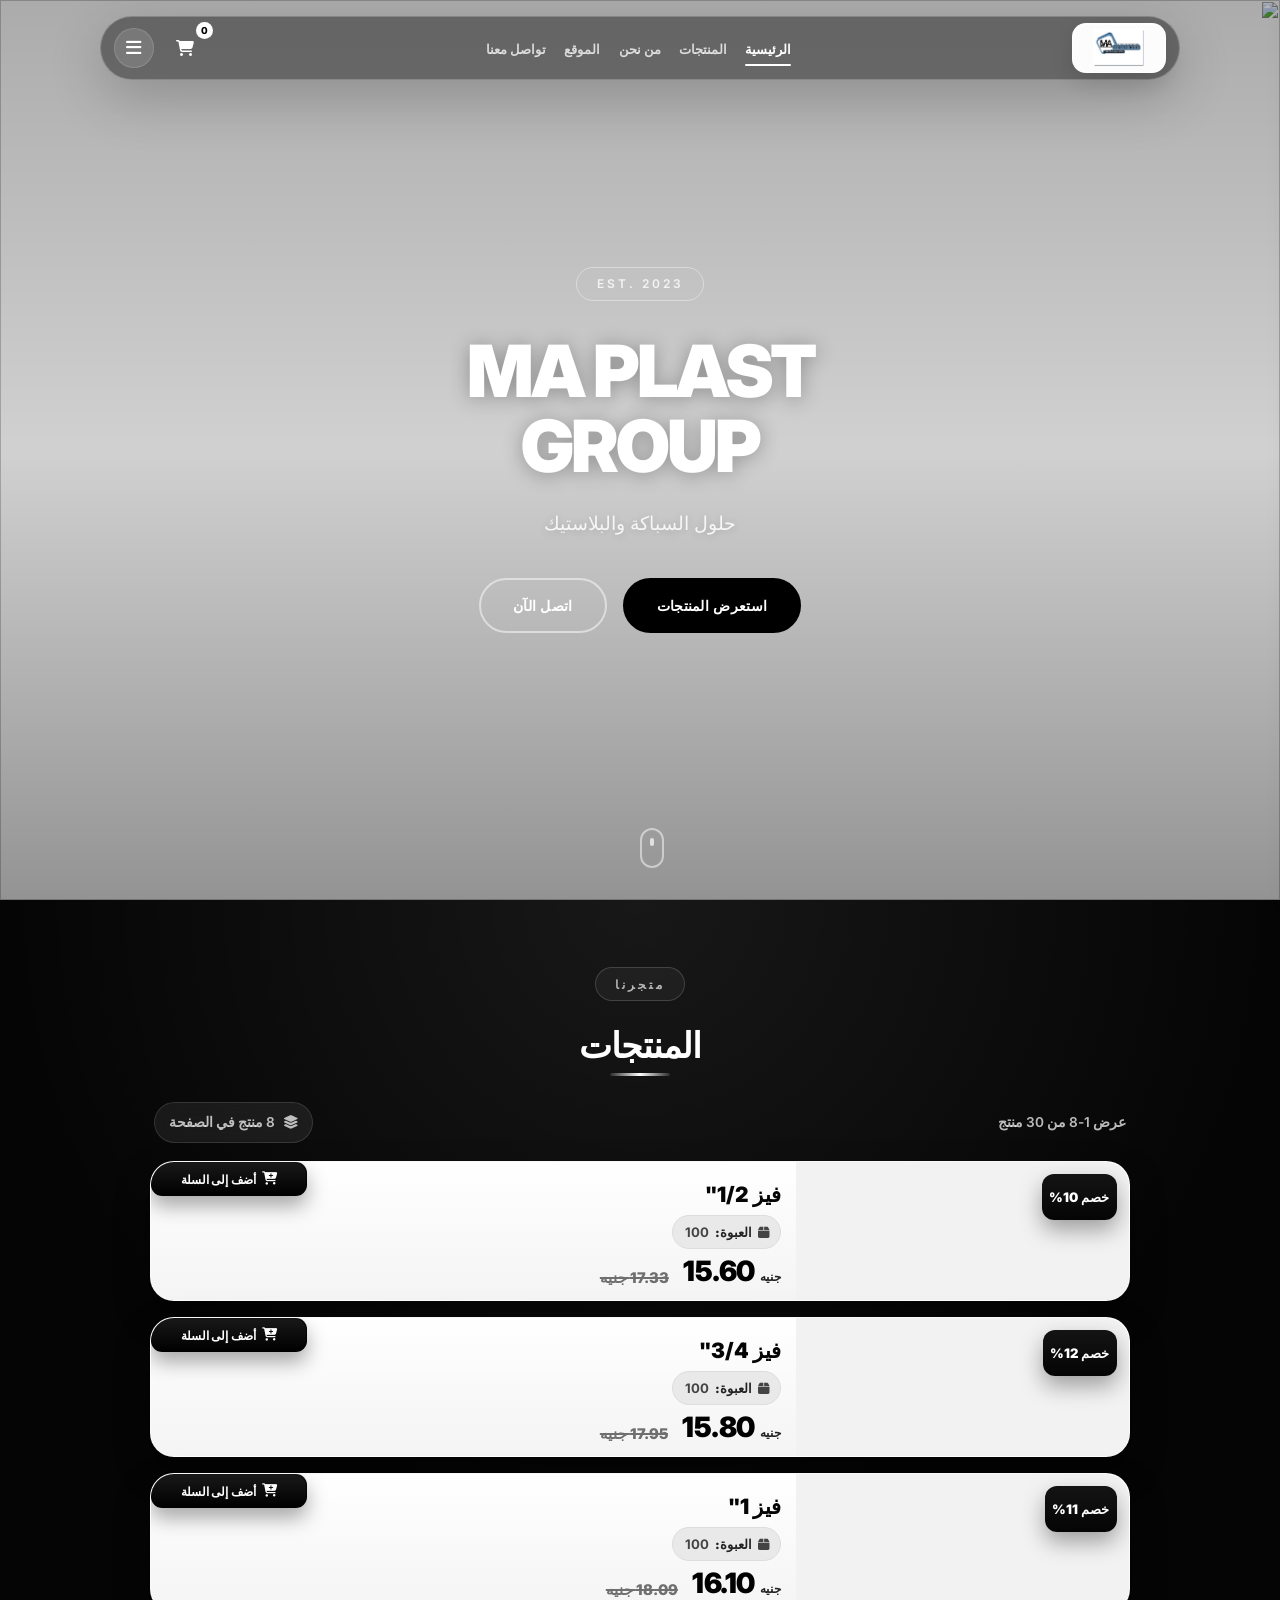
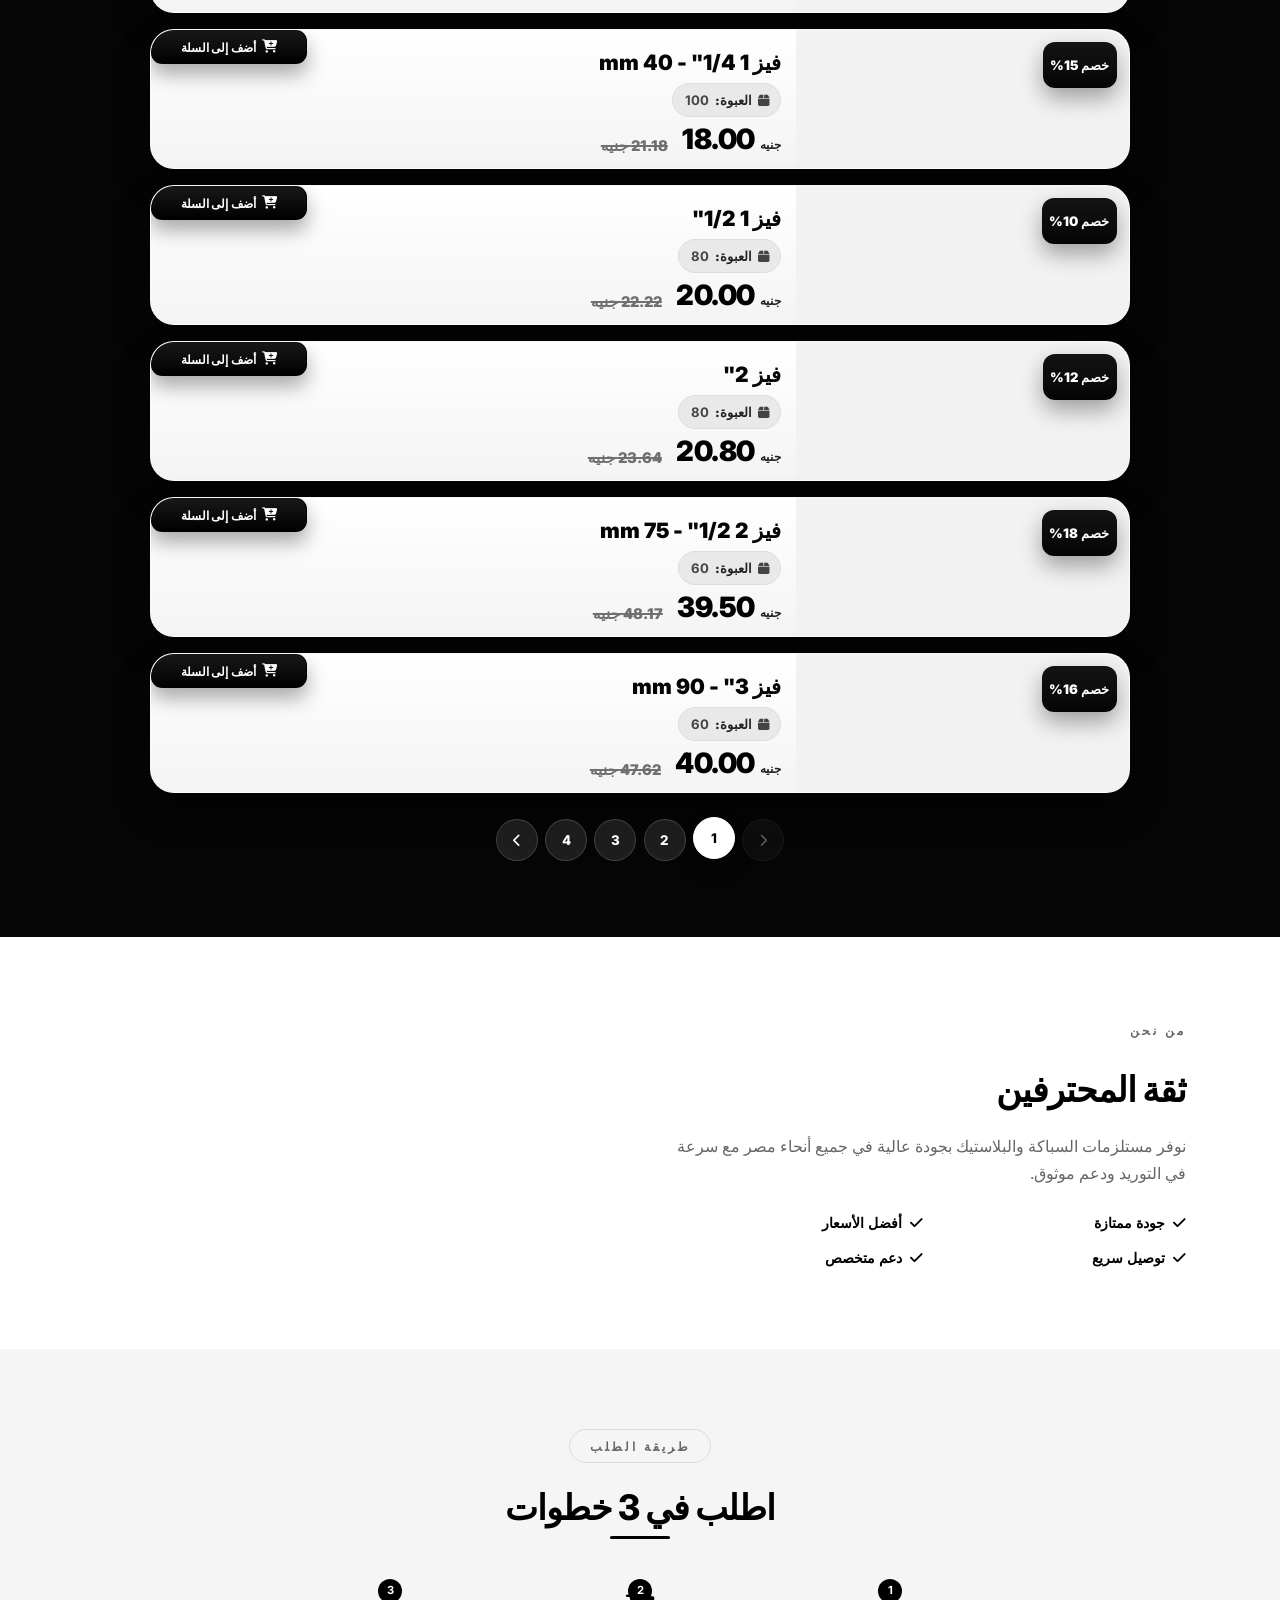
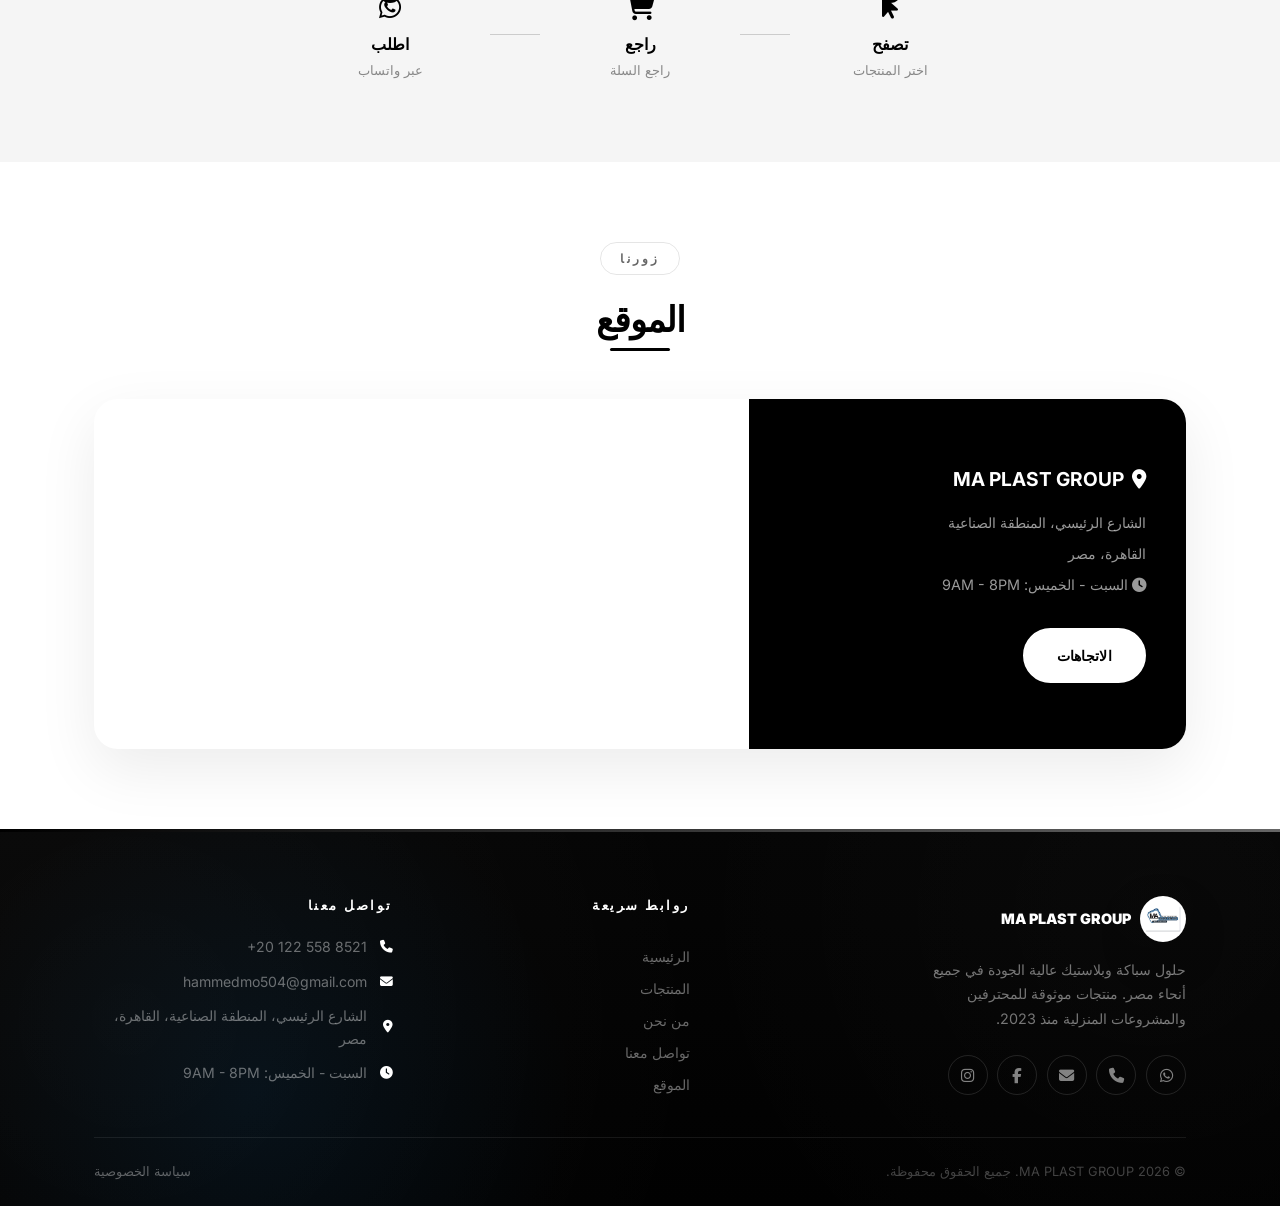
==== commit 75d10e1d: "Add files via upload" ====
--- a/index.html
+++ b/index.html
@@ -254,7 +254,7 @@
 
         <img src="instapay-logo.png" alt="InstaPay" class="instapay-modal-logo">
         <h3 id="instapayTitle">الدفع عبر InstaPay</h3>
-        <p class="instapay-note">اضغط فتح التطبيق، ثم حوّل المبلغ إلى عنوان InstaPay التالي.</p>
+        <p class="instapay-note">اضغط فتح InstaPay للانتقال مباشرة إلى رابط الدفع، والمبلغ سيتم نسخه تلقائيًا.</p>
 
         <div class="instapay-simple-card">
             <span>المبلغ</span>
@@ -265,11 +265,11 @@
         </div>
 
         <div class="instapay-actions">
-            <button class="btn btn-open-instapay" onclick="openInstapayApp()"><i class="fas fa-up-right-from-square"></i> فتح InstaPay</button>
+            <button class="btn btn-open-instapay" onclick="openInstapayApp()"><i class="fas fa-up-right-from-square"></i> ادفع الآن عبر InstaPay</button>
             <button class="btn btn-instapay-modal" onclick="copyInstapayPaymentData()"><i class="fas fa-copy"></i> نسخ البيانات</button>
             <button class="btn btn-paid-modal" onclick="confirmInstapayPayment()"><i class="fas fa-check-circle"></i> تم الدفع</button>
         </div>
-        <small class="instapay-fallback-text">لو التطبيق ما فتحش، افتح InstaPay يدويًا؛ بيانات الدفع اتنسخت تلقائيًا.</small>
+        <small class="instapay-fallback-text">لو الرابط لم يفتح تلقائيًا، اضغط الزر مرة أخرى أو افتح InstaPay يدويًا؛ بيانات الدفع اتنسخت.</small>
     </div>
 
     <div class="mobile-overlay" id="mobileOverlay" onclick="toggleMobileMenu()"></div>
